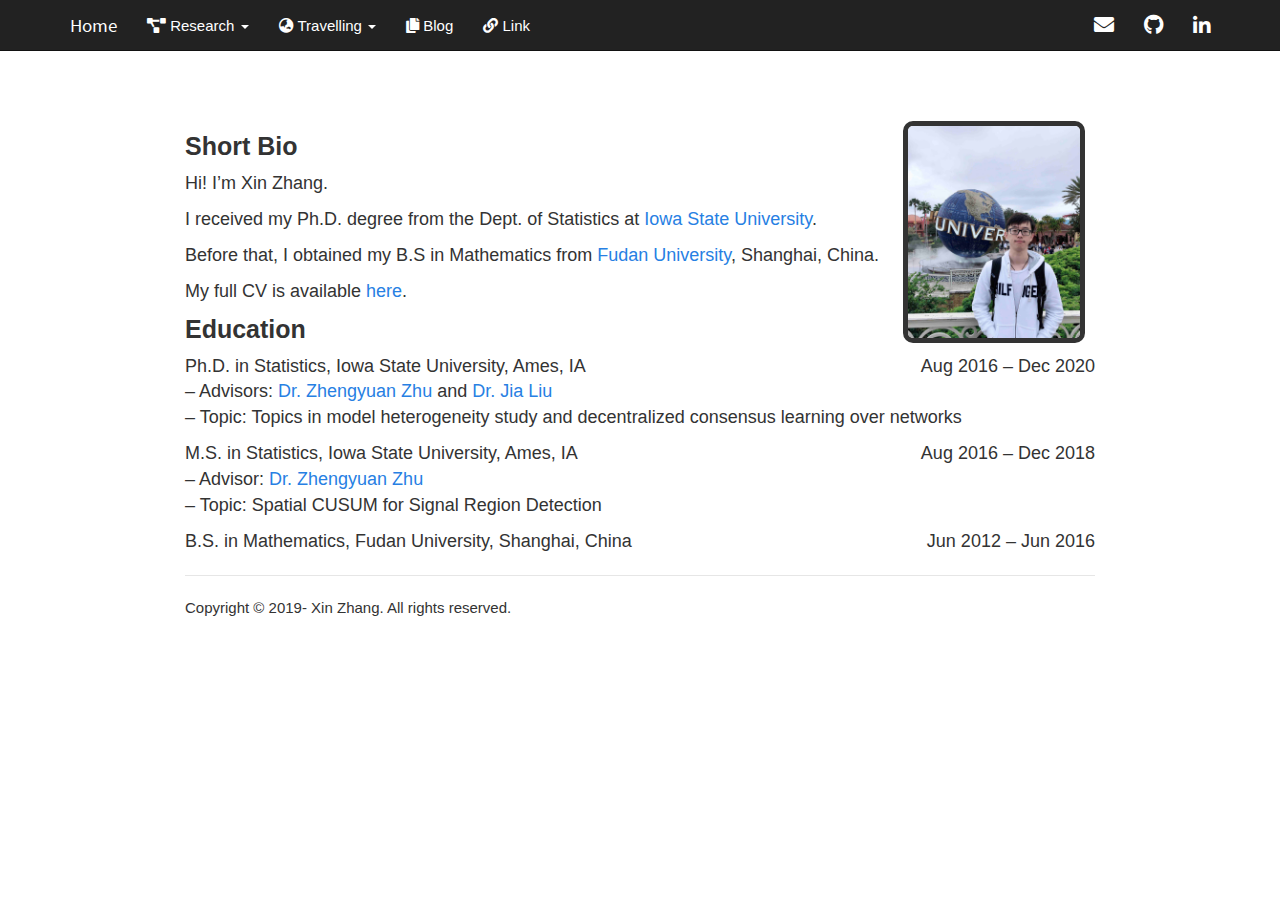
==== index.html @ 43f8823e "update" ====
<!DOCTYPE html>

<html>

<head>

<meta charset="utf-8" />
<meta name="generator" content="pandoc" />
<meta http-equiv="X-UA-Compatible" content="IE=EDGE" />




<title>Homepage-N.A.C</title>

<script src="site_libs/header-attrs-2.9/header-attrs.js"></script>
<script src="site_libs/jquery-1.11.3/jquery.min.js"></script>
<meta name="viewport" content="width=device-width, initial-scale=1" />
<link href="site_libs/bootstrap-3.3.5/css/cosmo.min.css" rel="stylesheet" />
<script src="site_libs/bootstrap-3.3.5/js/bootstrap.min.js"></script>
<script src="site_libs/bootstrap-3.3.5/shim/html5shiv.min.js"></script>
<script src="site_libs/bootstrap-3.3.5/shim/respond.min.js"></script>
<style>h1 {font-size: 34px;}
       h1.title {font-size: 38px;}
       h2 {font-size: 30px;}
       h3 {font-size: 24px;}
       h4 {font-size: 18px;}
       h5 {font-size: 16px;}
       h6 {font-size: 12px;}
       code {color: inherit; background-color: rgba(0, 0, 0, 0.04);}
       pre:not([class]) { background-color: white }</style>
<script src="site_libs/navigation-1.1/tabsets.js"></script>
<link href="site_libs/highlightjs-9.12.0/textmate.css" rel="stylesheet" />
<script src="site_libs/highlightjs-9.12.0/highlight.js"></script>
<link href="site_libs/font-awesome-5.1.0/css/all.css" rel="stylesheet" />
<link href="site_libs/font-awesome-5.1.0/css/v4-shims.css" rel="stylesheet" />

<style type="text/css">
  code{white-space: pre-wrap;}
  span.smallcaps{font-variant: small-caps;}
  span.underline{text-decoration: underline;}
  div.column{display: inline-block; vertical-align: top; width: 50%;}
  div.hanging-indent{margin-left: 1.5em; text-indent: -1.5em;}
  ul.task-list{list-style: none;}
    </style>

<style type="text/css">code{white-space: pre;}</style>
<script type="text/javascript">
if (window.hljs) {
  hljs.configure({languages: []});
  hljs.initHighlightingOnLoad();
  if (document.readyState && document.readyState === "complete") {
    window.setTimeout(function() { hljs.initHighlighting(); }, 0);
  }
}
</script>





<link rel="stylesheet" href="styles.css" type="text/css" />



<style type = "text/css">
.main-container {
  max-width: 940px;
  margin-left: auto;
  margin-right: auto;
}
img {
  max-width:100%;
}
.tabbed-pane {
  padding-top: 12px;
}
.html-widget {
  margin-bottom: 20px;
}
button.code-folding-btn:focus {
  outline: none;
}
summary {
  display: list-item;
}
pre code {
  padding: 0;
}
</style>


<style type="text/css">
.dropdown-submenu {
  position: relative;
}
.dropdown-submenu>.dropdown-menu {
  top: 0;
  left: 100%;
  margin-top: -6px;
  margin-left: -1px;
  border-radius: 0 6px 6px 6px;
}
.dropdown-submenu:hover>.dropdown-menu {
  display: block;
}
.dropdown-submenu>a:after {
  display: block;
  content: " ";
  float: right;
  width: 0;
  height: 0;
  border-color: transparent;
  border-style: solid;
  border-width: 5px 0 5px 5px;
  border-left-color: #cccccc;
  margin-top: 5px;
  margin-right: -10px;
}
.dropdown-submenu:hover>a:after {
  border-left-color: #adb5bd;
}
.dropdown-submenu.pull-left {
  float: none;
}
.dropdown-submenu.pull-left>.dropdown-menu {
  left: -100%;
  margin-left: 10px;
  border-radius: 6px 0 6px 6px;
}
</style>

<script type="text/javascript">
// manage active state of menu based on current page
$(document).ready(function () {
  // active menu anchor
  href = window.location.pathname
  href = href.substr(href.lastIndexOf('/') + 1)
  if (href === "")
    href = "index.html";
  var menuAnchor = $('a[href="' + href + '"]');

  // mark it active
  menuAnchor.tab('show');

  // if it's got a parent navbar menu mark it active as well
  menuAnchor.closest('li.dropdown').addClass('active');

  // Navbar adjustments
  var navHeight = $(".navbar").first().height() + 15;
  var style = document.createElement('style');
  var pt = "padding-top: " + navHeight + "px; ";
  var mt = "margin-top: -" + navHeight + "px; ";
  var css = "";
  // offset scroll position for anchor links (for fixed navbar)
  for (var i = 1; i <= 6; i++) {
    css += ".section h" + i + "{ " + pt + mt + "}\n";
  }
  style.innerHTML = "body {" + pt + "padding-bottom: 40px; }\n" + css;
  document.head.appendChild(style);
});
</script>

<!-- tabsets -->

<style type="text/css">
.tabset-dropdown > .nav-tabs {
  display: inline-table;
  max-height: 500px;
  min-height: 44px;
  overflow-y: auto;
  border: 1px solid #ddd;
  border-radius: 4px;
}

.tabset-dropdown > .nav-tabs > li.active:before {
  content: "";
  font-family: 'Glyphicons Halflings';
  display: inline-block;
  padding: 10px;
  border-right: 1px solid #ddd;
}

.tabset-dropdown > .nav-tabs.nav-tabs-open > li.active:before {
  content: "&#xe258;";
  border: none;
}

.tabset-dropdown > .nav-tabs.nav-tabs-open:before {
  content: "";
  font-family: 'Glyphicons Halflings';
  display: inline-block;
  padding: 10px;
  border-right: 1px solid #ddd;
}

.tabset-dropdown > .nav-tabs > li.active {
  display: block;
}

.tabset-dropdown > .nav-tabs > li > a,
.tabset-dropdown > .nav-tabs > li > a:focus,
.tabset-dropdown > .nav-tabs > li > a:hover {
  border: none;
  display: inline-block;
  border-radius: 4px;
  background-color: transparent;
}

.tabset-dropdown > .nav-tabs.nav-tabs-open > li {
  display: block;
  float: none;
}

.tabset-dropdown > .nav-tabs > li {
  display: none;
}
</style>

<!-- code folding -->




</head>

<body>


<div class="container-fluid main-container">




<div class="navbar navbar-default  navbar-fixed-top" role="navigation">
  <div class="container">
    <div class="navbar-header">
      <button type="button" class="navbar-toggle collapsed" data-toggle="collapse" data-target="#navbar">
        <span class="icon-bar"></span>
        <span class="icon-bar"></span>
        <span class="icon-bar"></span>
      </button>
      <a class="navbar-brand" href="index.html">Home</a>
    </div>
    <div id="navbar" class="navbar-collapse collapse">
      <ul class="nav navbar-nav">
        <li class="dropdown">
  <a href="#" class="dropdown-toggle" data-toggle="dropdown" role="button" aria-expanded="false">
    <span class="fa fa-project-diagram"></span>
     
    Research
     
    <span class="caret"></span>
  </a>
  <ul class="dropdown-menu" role="menu">
    <li>
      <a href="Project.html">Project</a>
    </li>
    <li>
      <a href="publications.html">Publication</a>
    </li>
  </ul>
</li>
<li class="dropdown">
  <a href="#" class="dropdown-toggle" data-toggle="dropdown" role="button" aria-expanded="false">
    <span class="fa fa-globe-asia"></span>
     
    Travelling
     
    <span class="caret"></span>
  </a>
  <ul class="dropdown-menu" role="menu">
    <li>
      <a href="tour.html">Map</a>
    </li>
    <li>
      <a href="photo.html">Photo</a>
    </li>
  </ul>
</li>
<li>
  <a href="Blog.html">
    <span class="fa fa-copy"></span>
     
    Blog
  </a>
</li>
<li>
  <a href="link.html">
    <span class="fa fa-link"></span>
     
    Link
  </a>
</li>
      </ul>
      <ul class="nav navbar-nav navbar-right">
        <li>
  <a href="mailto:xinzhang@iastate.edu">
    <span class="fa fa-envelope fa-lg"></span>
     
  </a>
</li>
<li>
  <a href="https://github.com/xinzhang-nac">
    <span class="fa fa-github fa-lg"></span>
     
  </a>
</li>
<li>
  <a href="https://www.linkedin.com/in/xin-zhang-b96656118/">
    <span class="fa fa-linkedin fa-lg"></span>
     
  </a>
</li>
      </ul>
    </div><!--/.nav-collapse -->
  </div><!--/.container -->
</div><!--/.navbar -->

<div id="header">



<h1 class="title toc-ignore">Homepage-N.A.C</h1>

</div>


<p>  <link rel="stylesheet" href="styles.css" type="text/css"></p>
<div id="short-bio" class="section level2">
<h2><strong>Short Bio</strong></h2>
<p><img src="images/IMG_8623.jpg" style="width:20%; border:5px solid ; margin-right: 10px; margin-top: -50px" align="right"></p>
<p>Hi! I’m Xin Zhang.</p>
<p>I received my Ph.D. degree from the Dept. of Statistics at <a href="https://www.iastate.edu">Iowa State University</a>.</p>
<p>Before that, I obtained my B.S in Mathematics from <a href="http://www.fudan.edu.cn">Fudan University</a>, Shanghai, China.</p>
<p>My full CV is available <a href="files/XinZhang_CV.pdf">here</a>.</p>
<div id="education" class="section level3">
<h3><strong>Education</strong></h3>
<p>Ph.D. in Statistics, Iowa State University, Ames, IA <span style="float:right">Aug 2016 – Dec 2020</span><br />
– Advisors: <a href="https://www.stat.iastate.edu/people/zhengyuan-zhu">Dr. Zhengyuan Zhu</a> and <a href="https://kevinliu-osu-ece.github.io">Dr. Jia Liu</a><br />
– Topic: Topics in model heterogeneity study and decentralized consensus learning over networks</p>
<p>M.S. in Statistics, Iowa State University, Ames, IA <span style="float:right">Aug 2016 – Dec 2018</span><br />
– Advisor: <a href="https://www.stat.iastate.edu/people/zhengyuan-zhu">Dr. Zhengyuan Zhu</a><br />
– Topic: Spatial CUSUM for Signal Region Detection</p>
<p>B.S. in Mathematics, Fudan University, Shanghai, China <span style="float:right">Jun 2012 – Jun 2016</span></p>
<!-- ### **Work Experience** -->
<!-- Research Assistant@ [Network Informatics and Learning Research Group](https://kevinliu-osu-ece.github.io/group/index.html), Ames, IA [Dec 2017 – Dec 2020]{style="float:right"}   -->
<!-- -- Advisor: [Dr. Jia Liu](http://web.cs.iastate.edu/~jialiu/) -->
<!-- Research Assistant@ [Center for Survey Statistics & Methodology](https://www.cssm.iastate.edu), Ames, IA [Dec 2016 – Dec 2020]{style="float:right"}     -->
<!-- -- Advisor: [Dr. Zhengyuan Zhu](https://zhuz.public.iastate.edu) -->
<!-- Teaching Assistant @ Dept. Stat, Iowa State University, Ames, IA [Aug 2016 – Jun 2017]{style="float:right"}   -->
<!-- -- STAT 341(Spring 2017), Instructor: Dr.Kevin Kasper   -->
<!-- -- STAT 430(Fall 2016), Instructor: Dr.  -->
<!-- Kris De Brabanter   -->
<!-- -- STAT 341(Fall 2016), Instructor: Dr.Kevin Kasper  -->
<!-- ## **Awards** -->
<!-- **Vince Sposito Statistical Computing Award**, Stat. Dept.@ISU, 2020.     -->
<!-- **The Holly C. and E. Beth Fryer Award in Statistics**, Stat. Dept.@ISU, 2018.     -->
<!-- **Outstanding Graduate of Fudan Unversity**, @FDU, 2016   -->
<!-- **First Prize of the scholarship for Outstanding Students at Fudan University** ($5\%$), @FDU, 2015       -->
</div>
</div>

<hr>
<!-- <div class="right"> -->
<!-- <a href="https://info.flagcounter.com/EFtE"><img src="https://s04.flagcounter.com/count2/EFtE/bg_FFFFFF/txt_000000/border_FFFFFF/columns_2/maxflags_4/viewers_3/labels_1/pageviews_1/flags_0/percent_0/" alt="Flag Counter" border="0"></a> -->
<!-- </div> -->
<p style="font-size:15px;">Copyright &copy; 2019- Xin Zhang. All rights reserved.</p> 



</div>

<script>

// add bootstrap table styles to pandoc tables
function bootstrapStylePandocTables() {
  $('tr.odd').parent('tbody').parent('table').addClass('table table-condensed');
}
$(document).ready(function () {
  bootstrapStylePandocTables();
});


</script>

<!-- tabsets -->

<script>
$(document).ready(function () {
  window.buildTabsets("TOC");
});

$(document).ready(function () {
  $('.tabset-dropdown > .nav-tabs > li').click(function () {
    $(this).parent().toggleClass('nav-tabs-open');
  });
});
</script>

<!-- code folding -->


<!-- dynamically load mathjax for compatibility with self-contained -->
<script>
  (function () {
    var script = document.createElement("script");
    script.type = "text/javascript";
    script.src  = "https://mathjax.rstudio.com/latest/MathJax.js?config=TeX-AMS-MML_HTMLorMML";
    document.getElementsByTagName("head")[0].appendChild(script);
  })();
</script>

</body>
</html>
---- site_libs/bootstrap-3.3.5/css/cosmo.min.css ----
@font-face {
  font-family: 'Source Sans Pro';
  font-style: normal;
  font-weight: 300;
  src: url(fonts/SourceSansProLight.ttf) format('truetype');
}
@font-face {
  font-family: 'Source Sans Pro';
  font-style: normal;
  font-weight: 400;
  src: url(fonts/SourceSansPro.ttf) format('truetype');
}
@font-face {
  font-family: 'Source Sans Pro';
  font-style: normal;
  font-weight: 700;
  src: url(fonts/SourceSansProBold.ttf) format('truetype');
}

/*!
 * bootswatch v3.3.6
 * Homepage: http://bootswatch.com
 * Copyright 2012-2015 Thomas Park
 * Licensed under MIT
 * Based on Bootstrap
*//*!
 * Bootstrap v3.3.6 (http://getbootstrap.com)
 * Copyright 2011-2015 Twitter, Inc.
 * Licensed under MIT (https://github.com/twbs/bootstrap/blob/master/LICENSE)
 *//*! normalize.css v3.0.3 | MIT License | github.com/necolas/normalize.css */html{font-family:sans-serif;-ms-text-size-adjust:100%;-webkit-text-size-adjust:100%}body{margin:0}article,aside,details,figcaption,figure,footer,header,hgroup,main,menu,nav,section,summary{display:block}audio,canvas,progress,video{display:inline-block;vertical-align:baseline}audio:not([controls]){display:none;height:0}[hidden],template{display:none}a{background-color:transparent}a:active,a:hover{outline:0}abbr[title]{border-bottom:1px dotted}b,strong{font-weight:bold}dfn{font-style:italic}h1{font-size:2em;margin:0.67em 0}mark{background:#ff0;color:#000}small{font-size:80%}sub,sup{font-size:75%;line-height:0;position:relative;vertical-align:baseline}sup{top:-0.5em}sub{bottom:-0.25em}img{border:0}svg:not(:root){overflow:hidden}figure{margin:1em 40px}hr{-webkit-box-sizing:content-box;-moz-box-sizing:content-box;box-sizing:content-box;height:0}pre{overflow:auto}code,kbd,pre,samp{font-family:monospace, monospace;font-size:1em}button,input,optgroup,select,textarea{color:inherit;font:inherit;margin:0}button{overflow:visible}button,select{text-transform:none}button,html input[type="button"],input[type="reset"],input[type="submit"]{-webkit-appearance:button;cursor:pointer}button[disabled],html input[disabled]{cursor:default}button::-moz-focus-inner,input::-moz-focus-inner{border:0;padding:0}input{line-height:normal}input[type="checkbox"],input[type="radio"]{-webkit-box-sizing:border-box;-moz-box-sizing:border-box;box-sizing:border-box;padding:0}input[type="number"]::-webkit-inner-spin-button,input[type="number"]::-webkit-outer-spin-button{height:auto}input[type="search"]{-webkit-appearance:textfield;-webkit-box-sizing:content-box;-moz-box-sizing:content-box;box-sizing:content-box}input[type="search"]::-webkit-search-cancel-button,input[type="search"]::-webkit-search-decoration{-webkit-appearance:none}fieldset{border:1px solid #c0c0c0;margin:0 2px;padding:0.35em 0.625em 0.75em}legend{border:0;padding:0}textarea{overflow:auto}optgroup{font-weight:bold}table{border-collapse:collapse;border-spacing:0}td,th{padding:0}/*! Source: https://github.com/h5bp/html5-boilerplate/blob/master/src/css/main.css */@media print{*,*:before,*:after{background:transparent !important;color:#000 !important;-webkit-box-shadow:none !important;box-shadow:none !important;text-shadow:none !important}a,a:visited{text-decoration:underline}a[href]:after{content:" (" attr(href) ")"}abbr[title]:after{content:" (" attr(title) ")"}a[href^="#"]:after,a[href^="javascript:"]:after{content:""}pre,blockquote{border:1px solid #999;page-break-inside:avoid}thead{display:table-header-group}tr,img{page-break-inside:avoid}img{max-width:100% !important}p,h2,h3{orphans:3;widows:3}h2,h3{page-break-after:avoid}.navbar{display:none}.btn>.caret,.dropup>.btn>.caret{border-top-color:#000 !important}.label{border:1px solid #000}.table{border-collapse:collapse !important}.table td,.table th{background-color:#fff !important}.table-bordered th,.table-bordered td{border:1px solid #ddd !important}}@font-face{font-family:'Glyphicons Halflings';src:url('../fonts/glyphicons-halflings-regular.eot');src:url('../fonts/glyphicons-halflings-regular.eot?#iefix') format('embedded-opentype'),url('../fonts/glyphicons-halflings-regular.woff') format('woff'),url('../fonts/glyphicons-halflings-regular.ttf') format('truetype'),url('../fonts/glyphicons-halflings-regular.svg#glyphicons_halflingsregular') format('svg')}.glyphicon{position:relative;top:1px;display:inline-block;font-family:'Glyphicons Halflings';font-style:normal;font-weight:normal;line-height:1;-webkit-font-smoothing:antialiased;-moz-osx-font-smoothing:grayscale}.glyphicon-asterisk:before{content:"\002a"}.glyphicon-plus:before{content:"\002b"}.glyphicon-euro:before,.glyphicon-eur:before{content:"\20ac"}.glyphicon-minus:before{content:"\2212"}.glyphicon-cloud:before{content:"\2601"}.glyphicon-envelope:before{content:"\2709"}.glyphicon-pencil:before{content:"\270f"}.glyphicon-glass:before{content:"\e001"}.glyphicon-music:before{content:"\e002"}.glyphicon-search:before{content:"\e003"}.glyphicon-heart:before{content:"\e005"}.glyphicon-star:before{content:"\e006"}.glyphicon-star-empty:before{content:"\e007"}.glyphicon-user:before{content:"\e008"}.glyphicon-film:before{content:"\e009"}.glyphicon-th-large:before{content:"\e010"}.glyphicon-th:before{content:"\e011"}.glyphicon-th-list:before{content:"\e012"}.glyphicon-ok:before{content:"\e013"}.glyphicon-remove:before{content:"\e014"}.glyphicon-zoom-in:before{content:"\e015"}.glyphicon-zoom-out:before{content:"\e016"}.glyphicon-off:before{content:"\e017"}.glyphicon-signal:before{content:"\e018"}.glyphicon-cog:before{content:"\e019"}.glyphicon-trash:before{content:"\e020"}.glyphicon-home:before{content:"\e021"}.glyphicon-file:before{content:"\e022"}.glyphicon-time:before{content:"\e023"}.glyphicon-road:before{content:"\e024"}.glyphicon-download-alt:before{content:"\e025"}.glyphicon-download:before{content:"\e026"}.glyphicon-upload:before{content:"\e027"}.glyphicon-inbox:before{content:"\e028"}.glyphicon-play-circle:before{content:"\e029"}.glyphicon-repeat:before{content:"\e030"}.glyphicon-refresh:before{content:"\e031"}.glyphicon-list-alt:before{content:"\e032"}.glyphicon-lock:before{content:"\e033"}.glyphicon-flag:before{content:"\e034"}.glyphicon-headphones:before{content:"\e035"}.glyphicon-volume-off:before{content:"\e036"}.glyphicon-volume-down:before{content:"\e037"}.glyphicon-volume-up:before{content:"\e038"}.glyphicon-qrcode:before{content:"\e039"}.glyphicon-barcode:before{content:"\e040"}.glyphicon-tag:before{content:"\e041"}.glyphicon-tags:before{content:"\e042"}.glyphicon-book:before{content:"\e043"}.glyphicon-bookmark:before{content:"\e044"}.glyphicon-print:before{content:"\e045"}.glyphicon-camera:before{content:"\e046"}.glyphicon-font:before{content:"\e047"}.glyphicon-bold:before{content:"\e048"}.glyphicon-italic:before{content:"\e049"}.glyphicon-text-height:before{content:"\e050"}.glyphicon-text-width:before{content:"\e051"}.glyphicon-align-left:before{content:"\e052"}.glyphicon-align-center:before{content:"\e053"}.glyphicon-align-right:before{content:"\e054"}.glyphicon-align-justify:before{content:"\e055"}.glyphicon-list:before{content:"\e056"}.glyphicon-indent-left:before{content:"\e057"}.glyphicon-indent-right:before{content:"\e058"}.glyphicon-facetime-video:before{content:"\e059"}.glyphicon-picture:before{content:"\e060"}.glyphicon-map-marker:before{content:"\e062"}.glyphicon-adjust:before{content:"\e063"}.glyphicon-tint:before{content:"\e064"}.glyphicon-edit:before{content:"\e065"}.glyphicon-share:before{content:"\e066"}.glyphicon-check:before{content:"\e067"}.glyphicon-move:before{content:"\e068"}.glyphicon-step-backward:before{content:"\e069"}.glyphicon-fast-backward:before{content:"\e070"}.glyphicon-backward:before{content:"\e071"}.glyphicon-play:before{content:"\e072"}.glyphicon-pause:before{content:"\e073"}.glyphicon-stop:before{content:"\e074"}.glyphicon-forward:before{content:"\e075"}.glyphicon-fast-forward:before{content:"\e076"}.glyphicon-step-forward:before{content:"\e077"}.glyphicon-eject:before{content:"\e078"}.glyphicon-chevron-left:before{content:"\e079"}.glyphicon-chevron-right:before{content:"\e080"}.glyphicon-plus-sign:before{content:"\e081"}.glyphicon-minus-sign:before{content:"\e082"}.glyphicon-remove-sign:before{content:"\e083"}.glyphicon-ok-sign:before{content:"\e084"}.glyphicon-question-sign:before{content:"\e085"}.glyphicon-info-sign:before{content:"\e086"}.glyphicon-screenshot:before{content:"\e087"}.glyphicon-remove-circle:before{content:"\e088"}.glyphicon-ok-circle:before{content:"\e089"}.glyphicon-ban-circle:before{content:"\e090"}.glyphicon-arrow-left:before{content:"\e091"}.glyphicon-arrow-right:before{content:"\e092"}.glyphicon-arrow-up:before{content:"\e093"}.glyphicon-arrow-down:before{content:"\e094"}.glyphicon-share-alt:before{content:"\e095"}.glyphicon-resize-full:before{content:"\e096"}.glyphicon-resize-small:before{content:"\e097"}.glyphicon-exclamation-sign:before{content:"\e101"}.glyphicon-gift:before{content:"\e102"}.glyphicon-leaf:before{content:"\e103"}.glyphicon-fire:before{content:"\e104"}.glyphicon-eye-open:before{content:"\e105"}.glyphicon-eye-close:before{content:"\e106"}.glyphicon-warning-sign:before{content:"\e107"}.glyphicon-plane:before{content:"\e108"}.glyphicon-calendar:before{content:"\e109"}.glyphicon-random:before{content:"\e110"}.glyphicon-comment:before{content:"\e111"}.glyphicon-magnet:before{content:"\e112"}.glyphicon-chevron-up:before{content:"\e113"}.glyphicon-chevron-down:before{content:"\e114"}.glyphicon-retweet:before{content:"\e115"}.glyphicon-shopping-cart:before{content:"\e116"}.glyphicon-folder-close:before{content:"\e117"}.glyphicon-folder-open:before{content:"\e118"}.glyphicon-resize-vertical:before{content:"\e119"}.glyphicon-resize-horizontal:before{content:"\e120"}.glyphicon-hdd:before{content:"\e121"}.glyphicon-bullhorn:before{content:"\e122"}.glyphicon-bell:before{content:"\e123"}.glyphicon-certificate:before{content:"\e124"}.glyphicon-thumbs-up:before{content:"\e125"}.glyphicon-thumbs-down:before{content:"\e126"}.glyphicon-hand-right:before{content:"\e127"}.glyphicon-hand-left:before{content:"\e128"}.glyphicon-hand-up:before{content:"\e129"}.glyphicon-hand-down:before{content:"\e130"}.glyphicon-circle-arrow-right:before{content:"\e131"}.glyphicon-circle-arrow-left:before{content:"\e132"}.glyphicon-circle-arrow-up:before{content:"\e133"}.glyphicon-circle-arrow-down:before{content:"\e134"}.glyphicon-globe:before{content:"\e135"}.glyphicon-wrench:before{content:"\e136"}.glyphicon-tasks:before{content:"\e137"}.glyphicon-filter:before{content:"\e138"}.glyphicon-briefcase:before{content:"\e139"}.glyphicon-fullscreen:before{content:"\e140"}.glyphicon-dashboard:before{content:"\e141"}.glyphicon-paperclip:before{content:"\e142"}.glyphicon-heart-empty:before{content:"\e143"}.glyphicon-link:before{content:"\e144"}.glyphicon-phone:before{content:"\e145"}.glyphicon-pushpin:before{content:"\e146"}.glyphicon-usd:before{content:"\e148"}.glyphicon-gbp:before{content:"\e149"}.glyphicon-sort:before{content:"\e150"}.glyphicon-sort-by-alphabet:before{content:"\e151"}.glyphicon-sort-by-alphabet-alt:before{content:"\e152"}.glyphicon-sort-by-order:before{content:"\e153"}.glyphicon-sort-by-order-alt:before{content:"\e154"}.glyphicon-sort-by-attributes:before{content:"\e155"}.glyphicon-sort-by-attributes-alt:before{content:"\e156"}.glyphicon-unchecked:before{content:"\e157"}.glyphicon-expand:before{content:"\e158"}.glyphicon-collapse-down:before{content:"\e159"}.glyphicon-collapse-up:before{content:"\e160"}.glyphicon-log-in:before{content:"\e161"}.glyphicon-flash:before{content:"\e162"}.glyphicon-log-out:before{content:"\e163"}.glyphicon-new-window:before{content:"\e164"}.glyphicon-record:before{content:"\e165"}.glyphicon-save:before{content:"\e166"}.glyphicon-open:before{content:"\e167"}.glyphicon-saved:before{content:"\e168"}.glyphicon-import:before{content:"\e169"}.glyphicon-export:before{content:"\e170"}.glyphicon-send:before{content:"\e171"}.glyphicon-floppy-disk:before{content:"\e172"}.glyphicon-floppy-saved:before{content:"\e173"}.glyphicon-floppy-remove:before{content:"\e174"}.glyphicon-floppy-save:before{content:"\e175"}.glyphicon-floppy-open:before{content:"\e176"}.glyphicon-credit-card:before{content:"\e177"}.glyphicon-transfer:before{content:"\e178"}.glyphicon-cutlery:before{content:"\e179"}.glyphicon-header:before{content:"\e180"}.glyphicon-compressed:before{content:"\e181"}.glyphicon-earphone:before{content:"\e182"}.glyphicon-phone-alt:before{content:"\e183"}.glyphicon-tower:before{content:"\e184"}.glyphicon-stats:before{content:"\e185"}.glyphicon-sd-video:before{content:"\e186"}.glyphicon-hd-video:before{content:"\e187"}.glyphicon-subtitles:before{content:"\e188"}.glyphicon-sound-stereo:before{content:"\e189"}.glyphicon-sound-dolby:before{content:"\e190"}.glyphicon-sound-5-1:before{content:"\e191"}.glyphicon-sound-6-1:before{content:"\e192"}.glyphicon-sound-7-1:before{content:"\e193"}.glyphicon-copyright-mark:before{content:"\e194"}.glyphicon-registration-mark:before{content:"\e195"}.glyphicon-cloud-download:before{content:"\e197"}.glyphicon-cloud-upload:before{content:"\e198"}.glyphicon-tree-conifer:before{content:"\e199"}.glyphicon-tree-deciduous:before{content:"\e200"}.glyphicon-cd:before{content:"\e201"}.glyphicon-save-file:before{content:"\e202"}.glyphicon-open-file:before{content:"\e203"}.glyphicon-level-up:before{content:"\e204"}.glyphicon-copy:before{content:"\e205"}.glyphicon-paste:before{content:"\e206"}.glyphicon-alert:before{content:"\e209"}.glyphicon-equalizer:before{content:"\e210"}.glyphicon-king:before{content:"\e211"}.glyphicon-queen:before{content:"\e212"}.glyphicon-pawn:before{content:"\e213"}.glyphicon-bishop:before{content:"\e214"}.glyphicon-knight:before{content:"\e215"}.glyphicon-baby-formula:before{content:"\e216"}.glyphicon-tent:before{content:"\26fa"}.glyphicon-blackboard:before{content:"\e218"}.glyphicon-bed:before{content:"\e219"}.glyphicon-apple:before{content:"\f8ff"}.glyphicon-erase:before{content:"\e221"}.glyphicon-hourglass:before{content:"\231b"}.glyphicon-lamp:before{content:"\e223"}.glyphicon-duplicate:before{content:"\e224"}.glyphicon-piggy-bank:before{content:"\e225"}.glyphicon-scissors:before{content:"\e226"}.glyphicon-bitcoin:before{content:"\e227"}.glyphicon-btc:before{content:"\e227"}.glyphicon-xbt:before{content:"\e227"}.glyphicon-yen:before{content:"\00a5"}.glyphicon-jpy:before{content:"\00a5"}.glyphicon-ruble:before{content:"\20bd"}.glyphicon-rub:before{content:"\20bd"}.glyphicon-scale:before{content:"\e230"}.glyphicon-ice-lolly:before{content:"\e231"}.glyphicon-ice-lolly-tasted:before{content:"\e232"}.glyphicon-education:before{content:"\e233"}.glyphicon-option-horizontal:before{content:"\e234"}.glyphicon-option-vertical:before{content:"\e235"}.glyphicon-menu-hamburger:before{content:"\e236"}.glyphicon-modal-window:before{content:"\e237"}.glyphicon-oil:before{content:"\e238"}.glyphicon-grain:before{content:"\e239"}.glyphicon-sunglasses:before{content:"\e240"}.glyphicon-text-size:before{content:"\e241"}.glyphicon-text-color:before{content:"\e242"}.glyphicon-text-background:before{content:"\e243"}.glyphicon-object-align-top:before{content:"\e244"}.glyphicon-object-align-bottom:before{content:"\e245"}.glyphicon-object-align-horizontal:before{content:"\e246"}.glyphicon-object-align-left:before{content:"\e247"}.glyphicon-object-align-vertical:before{content:"\e248"}.glyphicon-object-align-right:before{content:"\e249"}.glyphicon-triangle-right:before{content:"\e250"}.glyphicon-triangle-left:before{content:"\e251"}.glyphicon-triangle-bottom:before{content:"\e252"}.glyphicon-triangle-top:before{content:"\e253"}.glyphicon-console:before{content:"\e254"}.glyphicon-superscript:before{content:"\e255"}.glyphicon-subscript:before{content:"\e256"}.glyphicon-menu-left:before{content:"\e257"}.glyphicon-menu-right:before{content:"\e258"}.glyphicon-menu-down:before{content:"\e259"}.glyphicon-menu-up:before{content:"\e260"}*{-webkit-box-sizing:border-box;-moz-box-sizing:border-box;box-sizing:border-box}*:before,*:after{-webkit-box-sizing:border-box;-moz-box-sizing:border-box;box-sizing:border-box}html{font-size:10px;-webkit-tap-highlight-color:rgba(0,0,0,0)}body{font-family:"Source Sans Pro",Calibri,Candara,Arial,sans-serif;font-size:15px;line-height:1.42857143;color:#333333;background-color:#ffffff}input,button,select,textarea{font-family:inherit;font-size:inherit;line-height:inherit}a{color:#2780e3;text-decoration:none}a:hover,a:focus{color:#165ba8;text-decoration:underline}a:focus{outline:thin dotted;outline:5px auto -webkit-focus-ring-color;outline-offset:-2px}figure{margin:0}img{vertical-align:middle}.img-responsive,.thumbnail>img,.thumbnail a>img,.carousel-inner>.item>img,.carousel-inner>.item>a>img{display:block;max-width:100%;height:auto}.img-rounded{border-radius:0}.img-thumbnail{padding:4px;line-height:1.42857143;background-color:#ffffff;border:1px solid #dddddd;border-radius:0;-webkit-transition:all .2s ease-in-out;-o-transition:all .2s ease-in-out;transition:all .2s ease-in-out;display:inline-block;max-width:100%;height:auto}.img-circle{border-radius:50%}hr{margin-top:21px;margin-bottom:21px;border:0;border-top:1px solid #e6e6e6}.sr-only{position:absolute;width:1px;height:1px;margin:-1px;padding:0;overflow:hidden;clip:rect(0, 0, 0, 0);border:0}.sr-only-focusable:active,.sr-only-focusable:focus{position:static;width:auto;height:auto;margin:0;overflow:visible;clip:auto}[role="button"]{cursor:pointer}h1,h2,h3,h4,h5,h6,.h1,.h2,.h3,.h4,.h5,.h6{font-family:"Source Sans Pro",Calibri,Candara,Arial,sans-serif;font-weight:300;line-height:1.1;color:inherit}h1 small,h2 small,h3 small,h4 small,h5 small,h6 small,.h1 small,.h2 small,.h3 small,.h4 small,.h5 small,.h6 small,h1 .small,h2 .small,h3 .small,h4 .small,h5 .small,h6 .small,.h1 .small,.h2 .small,.h3 .small,.h4 .small,.h5 .small,.h6 .small{font-weight:normal;line-height:1;color:#999999}h1,.h1,h2,.h2,h3,.h3{margin-top:21px;margin-bottom:10.5px}h1 small,.h1 small,h2 small,.h2 small,h3 small,.h3 small,h1 .small,.h1 .small,h2 .small,.h2 .small,h3 .small,.h3 .small{font-size:65%}h4,.h4,h5,.h5,h6,.h6{margin-top:10.5px;margin-bottom:10.5px}h4 small,.h4 small,h5 small,.h5 small,h6 small,.h6 small,h4 .small,.h4 .small,h5 .small,.h5 .small,h6 .small,.h6 .small{font-size:75%}h1,.h1{font-size:39px}h2,.h2{font-size:32px}h3,.h3{font-size:26px}h4,.h4{font-size:19px}h5,.h5{font-size:15px}h6,.h6{font-size:13px}p{margin:0 0 10.5px}.lead{margin-bottom:21px;font-size:17px;font-weight:300;line-height:1.4}@media (min-width:768px){.lead{font-size:22.5px}}small,.small{font-size:86%}mark,.mark{background-color:#ff7518;padding:.2em}.text-left{text-align:left}.text-right{text-align:right}.text-center{text-align:center}.text-justify{text-align:justify}.text-nowrap{white-space:nowrap}.text-lowercase{text-transform:lowercase}.text-uppercase{text-transform:uppercase}.text-capitalize{text-transform:capitalize}.text-muted{color:#999999}.text-primary{color:#2780e3}a.text-primary:hover,a.text-primary:focus{color:#1967be}.text-success{color:#ffffff}a.text-success:hover,a.text-success:focus{color:#e6e6e6}.text-info{color:#ffffff}a.text-info:hover,a.text-info:focus{color:#e6e6e6}.text-warning{color:#ffffff}a.text-warning:hover,a.text-warning:focus{color:#e6e6e6}.text-danger{color:#ffffff}a.text-danger:hover,a.text-danger:focus{color:#e6e6e6}.bg-primary{color:#fff;background-color:#2780e3}a.bg-primary:hover,a.bg-primary:focus{background-color:#1967be}.bg-success{background-color:#3fb618}a.bg-success:hover,a.bg-success:focus{background-color:#2f8912}.bg-info{background-color:#9954bb}a.bg-info:hover,a.bg-info:focus{background-color:#7e3f9d}.bg-warning{background-color:#ff7518}a.bg-warning:hover,a.bg-warning:focus{background-color:#e45c00}.bg-danger{background-color:#ff0039}a.bg-danger:hover,a.bg-danger:focus{background-color:#cc002e}.page-header{padding-bottom:9.5px;margin:42px 0 21px;border-bottom:1px solid #e6e6e6}ul,ol{margin-top:0;margin-bottom:10.5px}ul ul,ol ul,ul ol,ol ol{margin-bottom:0}.list-unstyled{padding-left:0;list-style:none}.list-inline{padding-left:0;list-style:none;margin-left:-5px}.list-inline>li{display:inline-block;padding-left:5px;padding-right:5px}dl{margin-top:0;margin-bottom:21px}dt,dd{line-height:1.42857143}dt{font-weight:bold}dd{margin-left:0}@media (min-width:768px){.dl-horizontal dt{float:left;width:160px;clear:left;text-align:right;overflow:hidden;text-overflow:ellipsis;white-space:nowrap}.dl-horizontal dd{margin-left:180px}}abbr[title],abbr[data-original-title]{cursor:help;border-bottom:1px dotted #999999}.initialism{font-size:90%;text-transform:uppercase}blockquote{padding:10.5px 21px;margin:0 0 21px;font-size:18.75px;border-left:5px solid #e6e6e6}blockquote p:last-child,blockquote ul:last-child,blockquote ol:last-child{margin-bottom:0}blockquote footer,blockquote small,blockquote .small{display:block;font-size:80%;line-height:1.42857143;color:#999999}blockquote footer:before,blockquote small:before,blockquote .small:before{content:'\2014 \00A0'}.blockquote-reverse,blockquote.pull-right{padding-right:15px;padding-left:0;border-right:5px solid #e6e6e6;border-left:0;text-align:right}.blockquote-reverse footer:before,blockquote.pull-right footer:before,.blockquote-reverse small:before,blockquote.pull-right small:before,.blockquote-reverse .small:before,blockquote.pull-right .small:before{content:''}.blockquote-reverse footer:after,blockquote.pull-right footer:after,.blockquote-reverse small:after,blockquote.pull-right small:after,.blockquote-reverse .small:after,blockquote.pull-right .small:after{content:'\00A0 \2014'}address{margin-bottom:21px;font-style:normal;line-height:1.42857143}code,kbd,pre,samp{font-family:monospace}code{padding:2px 4px;font-size:90%;color:#c7254e;background-color:#f9f2f4;border-radius:0}kbd{padding:2px 4px;font-size:90%;color:#ffffff;background-color:#333333;border-radius:0;-webkit-box-shadow:inset 0 -1px 0 rgba(0,0,0,0.25);box-shadow:inset 0 -1px 0 rgba(0,0,0,0.25)}kbd kbd{padding:0;font-size:100%;font-weight:bold;-webkit-box-shadow:none;box-shadow:none}pre{display:block;padding:10px;margin:0 0 10.5px;font-size:14px;line-height:1.42857143;word-break:break-all;word-wrap:break-word;color:#333333;background-color:#f5f5f5;border:1px solid #cccccc;border-radius:0}pre code{padding:0;font-size:inherit;color:inherit;white-space:pre-wrap;background-color:transparent;border-radius:0}.pre-scrollable{max-height:340px;overflow-y:scroll}.container{margin-right:auto;margin-left:auto;padding-left:15px;padding-right:15px}@media (min-width:768px){.container{width:750px}}@media (min-width:992px){.container{width:970px}}@media (min-width:1200px){.container{width:1170px}}.container-fluid{margin-right:auto;margin-left:auto;padding-left:15px;padding-right:15px}.row{margin-left:-15px;margin-right:-15px}.col-xs-1,.col-sm-1,.col-md-1,.col-lg-1,.col-xs-2,.col-sm-2,.col-md-2,.col-lg-2,.col-xs-3,.col-sm-3,.col-md-3,.col-lg-3,.col-xs-4,.col-sm-4,.col-md-4,.col-lg-4,.col-xs-5,.col-sm-5,.col-md-5,.col-lg-5,.col-xs-6,.col-sm-6,.col-md-6,.col-lg-6,.col-xs-7,.col-sm-7,.col-md-7,.col-lg-7,.col-xs-8,.col-sm-8,.col-md-8,.col-lg-8,.col-xs-9,.col-sm-9,.col-md-9,.col-lg-9,.col-xs-10,.col-sm-10,.col-md-10,.col-lg-10,.col-xs-11,.col-sm-11,.col-md-11,.col-lg-11,.col-xs-12,.col-sm-12,.col-md-12,.col-lg-12{position:relative;min-height:1px;padding-left:15px;padding-right:15px}.col-xs-1,.col-xs-2,.col-xs-3,.col-xs-4,.col-xs-5,.col-xs-6,.col-xs-7,.col-xs-8,.col-xs-9,.col-xs-10,.col-xs-11,.col-xs-12{float:left}.col-xs-12{width:100%}.col-xs-11{width:91.66666667%}.col-xs-10{width:83.33333333%}.col-xs-9{width:75%}.col-xs-8{width:66.66666667%}.col-xs-7{width:58.33333333%}.col-xs-6{width:50%}.col-xs-5{width:41.66666667%}.col-xs-4{width:33.33333333%}.col-xs-3{width:25%}.col-xs-2{width:16.66666667%}.col-xs-1{width:8.33333333%}.col-xs-pull-12{right:100%}.col-xs-pull-11{right:91.66666667%}.col-xs-pull-10{right:83.33333333%}.col-xs-pull-9{right:75%}.col-xs-pull-8{right:66.66666667%}.col-xs-pull-7{right:58.33333333%}.col-xs-pull-6{right:50%}.col-xs-pull-5{right:41.66666667%}.col-xs-pull-4{right:33.33333333%}.col-xs-pull-3{right:25%}.col-xs-pull-2{right:16.66666667%}.col-xs-pull-1{right:8.33333333%}.col-xs-pull-0{right:auto}.col-xs-push-12{left:100%}.col-xs-push-11{left:91.66666667%}.col-xs-push-10{left:83.33333333%}.col-xs-push-9{left:75%}.col-xs-push-8{left:66.66666667%}.col-xs-push-7{left:58.33333333%}.col-xs-push-6{left:50%}.col-xs-push-5{left:41.66666667%}.col-xs-push-4{left:33.33333333%}.col-xs-push-3{left:25%}.col-xs-push-2{left:16.66666667%}.col-xs-push-1{left:8.33333333%}.col-xs-push-0{left:auto}.col-xs-offset-12{margin-left:100%}.col-xs-offset-11{margin-left:91.66666667%}.col-xs-offset-10{margin-left:83.33333333%}.col-xs-offset-9{margin-left:75%}.col-xs-offset-8{margin-left:66.66666667%}.col-xs-offset-7{margin-left:58.33333333%}.col-xs-offset-6{margin-left:50%}.col-xs-offset-5{margin-left:41.66666667%}.col-xs-offset-4{margin-left:33.33333333%}.col-xs-offset-3{margin-left:25%}.col-xs-offset-2{margin-left:16.66666667%}.col-xs-offset-1{margin-left:8.33333333%}.col-xs-offset-0{margin-left:0%}@media (min-width:768px){.col-sm-1,.col-sm-2,.col-sm-3,.col-sm-4,.col-sm-5,.col-sm-6,.col-sm-7,.col-sm-8,.col-sm-9,.col-sm-10,.col-sm-11,.col-sm-12{float:left}.col-sm-12{width:100%}.col-sm-11{width:91.66666667%}.col-sm-10{width:83.33333333%}.col-sm-9{width:75%}.col-sm-8{width:66.66666667%}.col-sm-7{width:58.33333333%}.col-sm-6{width:50%}.col-sm-5{width:41.66666667%}.col-sm-4{width:33.33333333%}.col-sm-3{width:25%}.col-sm-2{width:16.66666667%}.col-sm-1{width:8.33333333%}.col-sm-pull-12{right:100%}.col-sm-pull-11{right:91.66666667%}.col-sm-pull-10{right:83.33333333%}.col-sm-pull-9{right:75%}.col-sm-pull-8{right:66.66666667%}.col-sm-pull-7{right:58.33333333%}.col-sm-pull-6{right:50%}.col-sm-pull-5{right:41.66666667%}.col-sm-pull-4{right:33.33333333%}.col-sm-pull-3{right:25%}.col-sm-pull-2{right:16.66666667%}.col-sm-pull-1{right:8.33333333%}.col-sm-pull-0{right:auto}.col-sm-push-12{left:100%}.col-sm-push-11{left:91.66666667%}.col-sm-push-10{left:83.33333333%}.col-sm-push-9{left:75%}.col-sm-push-8{left:66.66666667%}.col-sm-push-7{left:58.33333333%}.col-sm-push-6{left:50%}.col-sm-push-5{left:41.66666667%}.col-sm-push-4{left:33.33333333%}.col-sm-push-3{left:25%}.col-sm-push-2{left:16.66666667%}.col-sm-push-1{left:8.33333333%}.col-sm-push-0{left:auto}.col-sm-offset-12{margin-left:100%}.col-sm-offset-11{margin-left:91.66666667%}.col-sm-offset-10{margin-left:83.33333333%}.col-sm-offset-9{margin-left:75%}.col-sm-offset-8{margin-left:66.66666667%}.col-sm-offset-7{margin-left:58.33333333%}.col-sm-offset-6{margin-left:50%}.col-sm-offset-5{margin-left:41.66666667%}.col-sm-offset-4{margin-left:33.33333333%}.col-sm-offset-3{margin-left:25%}.col-sm-offset-2{margin-left:16.66666667%}.col-sm-offset-1{margin-left:8.33333333%}.col-sm-offset-0{margin-left:0%}}@media (min-width:992px){.col-md-1,.col-md-2,.col-md-3,.col-md-4,.col-md-5,.col-md-6,.col-md-7,.col-md-8,.col-md-9,.col-md-10,.col-md-11,.col-md-12{float:left}.col-md-12{width:100%}.col-md-11{width:91.66666667%}.col-md-10{width:83.33333333%}.col-md-9{width:75%}.col-md-8{width:66.66666667%}.col-md-7{width:58.33333333%}.col-md-6{width:50%}.col-md-5{width:41.66666667%}.col-md-4{width:33.33333333%}.col-md-3{width:25%}.col-md-2{width:16.66666667%}.col-md-1{width:8.33333333%}.col-md-pull-12{right:100%}.col-md-pull-11{right:91.66666667%}.col-md-pull-10{right:83.33333333%}.col-md-pull-9{right:75%}.col-md-pull-8{right:66.66666667%}.col-md-pull-7{right:58.33333333%}.col-md-pull-6{right:50%}.col-md-pull-5{right:41.66666667%}.col-md-pull-4{right:33.33333333%}.col-md-pull-3{right:25%}.col-md-pull-2{right:16.66666667%}.col-md-pull-1{right:8.33333333%}.col-md-pull-0{right:auto}.col-md-push-12{left:100%}.col-md-push-11{left:91.66666667%}.col-md-push-10{left:83.33333333%}.col-md-push-9{left:75%}.col-md-push-8{left:66.66666667%}.col-md-push-7{left:58.33333333%}.col-md-push-6{left:50%}.col-md-push-5{left:41.66666667%}.col-md-push-4{left:33.33333333%}.col-md-push-3{left:25%}.col-md-push-2{left:16.66666667%}.col-md-push-1{left:8.33333333%}.col-md-push-0{left:auto}.col-md-offset-12{margin-left:100%}.col-md-offset-11{margin-left:91.66666667%}.col-md-offset-10{margin-left:83.33333333%}.col-md-offset-9{margin-left:75%}.col-md-offset-8{margin-left:66.66666667%}.col-md-offset-7{margin-left:58.33333333%}.col-md-offset-6{margin-left:50%}.col-md-offset-5{margin-left:41.66666667%}.col-md-offset-4{margin-left:33.33333333%}.col-md-offset-3{margin-left:25%}.col-md-offset-2{margin-left:16.66666667%}.col-md-offset-1{margin-left:8.33333333%}.col-md-offset-0{margin-left:0%}}@media (min-width:1200px){.col-lg-1,.col-lg-2,.col-lg-3,.col-lg-4,.col-lg-5,.col-lg-6,.col-lg-7,.col-lg-8,.col-lg-9,.col-lg-10,.col-lg-11,.col-lg-12{float:left}.col-lg-12{width:100%}.col-lg-11{width:91.66666667%}.col-lg-10{width:83.33333333%}.col-lg-9{width:75%}.col-lg-8{width:66.66666667%}.col-lg-7{width:58.33333333%}.col-lg-6{width:50%}.col-lg-5{width:41.66666667%}.col-lg-4{width:33.33333333%}.col-lg-3{width:25%}.col-lg-2{width:16.66666667%}.col-lg-1{width:8.33333333%}.col-lg-pull-12{right:100%}.col-lg-pull-11{right:91.66666667%}.col-lg-pull-10{right:83.33333333%}.col-lg-pull-9{right:75%}.col-lg-pull-8{right:66.66666667%}.col-lg-pull-7{right:58.33333333%}.col-lg-pull-6{right:50%}.col-lg-pull-5{right:41.66666667%}.col-lg-pull-4{right:33.33333333%}.col-lg-pull-3{right:25%}.col-lg-pull-2{right:16.66666667%}.col-lg-pull-1{right:8.33333333%}.col-lg-pull-0{right:auto}.col-lg-push-12{left:100%}.col-lg-push-11{left:91.66666667%}.col-lg-push-10{left:83.33333333%}.col-lg-push-9{left:75%}.col-lg-push-8{left:66.66666667%}.col-lg-push-7{left:58.33333333%}.col-lg-push-6{left:50%}.col-lg-push-5{left:41.66666667%}.col-lg-push-4{left:33.33333333%}.col-lg-push-3{left:25%}.col-lg-push-2{left:16.66666667%}.col-lg-push-1{left:8.33333333%}.col-lg-push-0{left:auto}.col-lg-offset-12{margin-left:100%}.col-lg-offset-11{margin-left:91.66666667%}.col-lg-offset-10{margin-left:83.33333333%}.col-lg-offset-9{margin-left:75%}.col-lg-offset-8{margin-left:66.66666667%}.col-lg-offset-7{margin-left:58.33333333%}.col-lg-offset-6{margin-left:50%}.col-lg-offset-5{margin-left:41.66666667%}.col-lg-offset-4{margin-left:33.33333333%}.col-lg-offset-3{margin-left:25%}.col-lg-offset-2{margin-left:16.66666667%}.col-lg-offset-1{margin-left:8.33333333%}.col-lg-offset-0{margin-left:0%}}table{background-color:transparent}caption{padding-top:8px;padding-bottom:8px;color:#999999;text-align:left}th{}.table{width:100%;max-width:100%;margin-bottom:21px}.table>thead>tr>th,.table>tbody>tr>th,.table>tfoot>tr>th,.table>thead>tr>td,.table>tbody>tr>td,.table>tfoot>tr>td{padding:8px;line-height:1.42857143;vertical-align:top;border-top:1px solid #dddddd}.table>thead>tr>th{vertical-align:bottom;border-bottom:2px solid #dddddd}.table>caption+thead>tr:first-child>th,.table>colgroup+thead>tr:first-child>th,.table>thead:first-child>tr:first-child>th,.table>caption+thead>tr:first-child>td,.table>colgroup+thead>tr:first-child>td,.table>thead:first-child>tr:first-child>td{border-top:0}.table>tbody+tbody{border-top:2px solid #dddddd}.table .table{background-color:#ffffff}.table-condensed>thead>tr>th,.table-condensed>tbody>tr>th,.table-condensed>tfoot>tr>th,.table-condensed>thead>tr>td,.table-condensed>tbody>tr>td,.table-condensed>tfoot>tr>td{padding:5px}.table-bordered{border:1px solid #dddddd}.table-bordered>thead>tr>th,.table-bordered>tbody>tr>th,.table-bordered>tfoot>tr>th,.table-bordered>thead>tr>td,.table-bordered>tbody>tr>td,.table-bordered>tfoot>tr>td{border:1px solid #dddddd}.table-bordered>thead>tr>th,.table-bordered>thead>tr>td{border-bottom-width:2px}.table-striped>tbody>tr:nth-of-type(odd){background-color:#f9f9f9}.table-hover>tbody>tr:hover{background-color:#f5f5f5}table col[class*="col-"]{position:static;float:none;display:table-column}table td[class*="col-"],table th[class*="col-"]{position:static;float:none;display:table-cell}.table>thead>tr>td.active,.table>tbody>tr>td.active,.table>tfoot>tr>td.active,.table>thead>tr>th.active,.table>tbody>tr>th.active,.table>tfoot>tr>th.active,.table>thead>tr.active>td,.table>tbody>tr.active>td,.table>tfoot>tr.active>td,.table>thead>tr.active>th,.table>tbody>tr.active>th,.table>tfoot>tr.active>th{background-color:#f5f5f5}.table-hover>tbody>tr>td.active:hover,.table-hover>tbody>tr>th.active:hover,.table-hover>tbody>tr.active:hover>td,.table-hover>tbody>tr:hover>.active,.table-hover>tbody>tr.active:hover>th{background-color:#e8e8e8}.table>thead>tr>td.success,.table>tbody>tr>td.success,.table>tfoot>tr>td.success,.table>thead>tr>th.success,.table>tbody>tr>th.success,.table>tfoot>tr>th.success,.table>thead>tr.success>td,.table>tbody>tr.success>td,.table>tfoot>tr.success>td,.table>thead>tr.success>th,.table>tbody>tr.success>th,.table>tfoot>tr.success>th{background-color:#3fb618}.table-hover>tbody>tr>td.success:hover,.table-hover>tbody>tr>th.success:hover,.table-hover>tbody>tr.success:hover>td,.table-hover>tbody>tr:hover>.success,.table-hover>tbody>tr.success:hover>th{background-color:#379f15}.table>thead>tr>td.info,.table>tbody>tr>td.info,.table>tfoot>tr>td.info,.table>thead>tr>th.info,.table>tbody>tr>th.info,.table>tfoot>tr>th.info,.table>thead>tr.info>td,.table>tbody>tr.info>td,.table>tfoot>tr.info>td,.table>thead>tr.info>th,.table>tbody>tr.info>th,.table>tfoot>tr.info>th{background-color:#9954bb}.table-hover>tbody>tr>td.info:hover,.table-hover>tbody>tr>th.info:hover,.table-hover>tbody>tr.info:hover>td,.table-hover>tbody>tr:hover>.info,.table-hover>tbody>tr.info:hover>th{background-color:#8d46b0}.table>thead>tr>td.warning,.table>tbody>tr>td.warning,.table>tfoot>tr>td.warning,.table>thead>tr>th.warning,.table>tbody>tr>th.warning,.table>tfoot>tr>th.warning,.table>thead>tr.warning>td,.table>tbody>tr.warning>td,.table>tfoot>tr.warning>td,.table>thead>tr.warning>th,.table>tbody>tr.warning>th,.table>tfoot>tr.warning>th{background-color:#ff7518}.table-hover>tbody>tr>td.warning:hover,.table-hover>tbody>tr>th.warning:hover,.table-hover>tbody>tr.warning:hover>td,.table-hover>tbody>tr:hover>.warning,.table-hover>tbody>tr.warning:hover>th{background-color:#fe6600}.table>thead>tr>td.danger,.table>tbody>tr>td.danger,.table>tfoot>tr>td.danger,.table>thead>tr>th.danger,.table>tbody>tr>th.danger,.table>tfoot>tr>th.danger,.table>thead>tr.danger>td,.table>tbody>tr.danger>td,.table>tfoot>tr.danger>td,.table>thead>tr.danger>th,.table>tbody>tr.danger>th,.table>tfoot>tr.danger>th{background-color:#ff0039}.table-hover>tbody>tr>td.danger:hover,.table-hover>tbody>tr>th.danger:hover,.table-hover>tbody>tr.danger:hover>td,.table-hover>tbody>tr:hover>.danger,.table-hover>tbody>tr.danger:hover>th{background-color:#e60033}.table-responsive{overflow-x:auto;min-height:0.01%}@media screen and (max-width:767px){.table-responsive{width:100%;margin-bottom:15.75px;overflow-y:hidden;-ms-overflow-style:-ms-autohiding-scrollbar;border:1px solid #dddddd}.table-responsive>.table{margin-bottom:0}.table-responsive>.table>thead>tr>th,.table-responsive>.table>tbody>tr>th,.table-responsive>.table>tfoot>tr>th,.table-responsive>.table>thead>tr>td,.table-responsive>.table>tbody>tr>td,.table-responsive>.table>tfoot>tr>td{white-space:nowrap}.table-responsive>.table-bordered{border:0}.table-responsive>.table-bordered>thead>tr>th:first-child,.table-responsive>.table-bordered>tbody>tr>th:first-child,.table-responsive>.table-bordered>tfoot>tr>th:first-child,.table-responsive>.table-bordered>thead>tr>td:first-child,.table-responsive>.table-bordered>tbody>tr>td:first-child,.table-responsive>.table-bordered>tfoot>tr>td:first-child{border-left:0}.table-responsive>.table-bordered>thead>tr>th:last-child,.table-responsive>.table-bordered>tbody>tr>th:last-child,.table-responsive>.table-bordered>tfoot>tr>th:last-child,.table-responsive>.table-bordered>thead>tr>td:last-child,.table-responsive>.table-bordered>tbody>tr>td:last-child,.table-responsive>.table-bordered>tfoot>tr>td:last-child{border-right:0}.table-responsive>.table-bordered>tbody>tr:last-child>th,.table-responsive>.table-bordered>tfoot>tr:last-child>th,.table-responsive>.table-bordered>tbody>tr:last-child>td,.table-responsive>.table-bordered>tfoot>tr:last-child>td{border-bottom:0}}fieldset{padding:0;margin:0;border:0;min-width:0}legend{display:block;width:100%;padding:0;margin-bottom:21px;font-size:22.5px;line-height:inherit;color:#333333;border:0;border-bottom:1px solid #e5e5e5}label{display:inline-block;max-width:100%;margin-bottom:5px;font-weight:bold}input[type="search"]{-webkit-box-sizing:border-box;-moz-box-sizing:border-box;box-sizing:border-box}input[type="radio"],input[type="checkbox"]{margin:4px 0 0;margin-top:1px \9;line-height:normal}input[type="file"]{display:block}input[type="range"]{display:block;width:100%}select[multiple],select[size]{height:auto}input[type="file"]:focus,input[type="radio"]:focus,input[type="checkbox"]:focus{outline:thin dotted;outline:5px auto -webkit-focus-ring-color;outline-offset:-2px}output{display:block;padding-top:11px;font-size:15px;line-height:1.42857143;color:#333333}.form-control{display:block;width:100%;height:43px;padding:10px 18px;font-size:15px;line-height:1.42857143;color:#333333;background-color:#ffffff;background-image:none;border:1px solid #cccccc;border-radius:0;-webkit-box-shadow:inset 0 1px 1px rgba(0,0,0,0.075);box-shadow:inset 0 1px 1px rgba(0,0,0,0.075);-webkit-transition:border-color ease-in-out .15s,-webkit-box-shadow ease-in-out .15s;-o-transition:border-color ease-in-out .15s,box-shadow ease-in-out .15s;transition:border-color ease-in-out .15s,box-shadow ease-in-out .15s}.form-control:focus{border-color:#66afe9;outline:0;-webkit-box-shadow:inset 0 1px 1px rgba(0,0,0,0.075),0 0 8px rgba(102,175,233,0.6);box-shadow:inset 0 1px 1px rgba(0,0,0,0.075),0 0 8px rgba(102,175,233,0.6)}.form-control::-moz-placeholder{color:#999999;opacity:1}.form-control:-ms-input-placeholder{color:#999999}.form-control::-webkit-input-placeholder{color:#999999}.form-control::-ms-expand{border:0;background-color:transparent}.form-control[disabled],.form-control[readonly],fieldset[disabled] .form-control{background-color:#e6e6e6;opacity:1}.form-control[disabled],fieldset[disabled] .form-control{cursor:not-allowed}textarea.form-control{height:auto}input[type="search"]{-webkit-appearance:none}@media screen and (-webkit-min-device-pixel-ratio:0){input[type="date"].form-control,input[type="time"].form-control,input[type="datetime-local"].form-control,input[type="month"].form-control{line-height:43px}input[type="date"].input-sm,input[type="time"].input-sm,input[type="datetime-local"].input-sm,input[type="month"].input-sm,.input-group-sm input[type="date"],.input-group-sm input[type="time"],.input-group-sm input[type="datetime-local"],.input-group-sm input[type="month"]{line-height:31px}input[type="date"].input-lg,input[type="time"].input-lg,input[type="datetime-local"].input-lg,input[type="month"].input-lg,.input-group-lg input[type="date"],.input-group-lg input[type="time"],.input-group-lg input[type="datetime-local"],.input-group-lg input[type="month"]{line-height:64px}}.form-group{margin-bottom:15px}.radio,.checkbox{position:relative;display:block;margin-top:10px;margin-bottom:10px}.radio label,.checkbox label{min-height:21px;padding-left:20px;margin-bottom:0;font-weight:normal;cursor:pointer}.radio input[type="radio"],.radio-inline input[type="radio"],.checkbox input[type="checkbox"],.checkbox-inline input[type="checkbox"]{position:absolute;margin-left:-20px;margin-top:4px \9}.radio+.radio,.checkbox+.checkbox{margin-top:-5px}.radio-inline,.checkbox-inline{position:relative;display:inline-block;padding-left:20px;margin-bottom:0;vertical-align:middle;font-weight:normal;cursor:pointer}.radio-inline+.radio-inline,.checkbox-inline+.checkbox-inline{margin-top:0;margin-left:10px}input[type="radio"][disabled],input[type="checkbox"][disabled],input[type="radio"].disabled,input[type="checkbox"].disabled,fieldset[disabled] input[type="radio"],fieldset[disabled] input[type="checkbox"]{cursor:not-allowed}.radio-inline.disabled,.checkbox-inline.disabled,fieldset[disabled] .radio-inline,fieldset[disabled] .checkbox-inline{cursor:not-allowed}.radio.disabled label,.checkbox.disabled label,fieldset[disabled] .radio label,fieldset[disabled] .checkbox label{cursor:not-allowed}.form-control-static{padding-top:11px;padding-bottom:11px;margin-bottom:0;min-height:36px}.form-control-static.input-lg,.form-control-static.input-sm{padding-left:0;padding-right:0}.input-sm{height:31px;padding:5px 10px;font-size:13px;line-height:1.5;border-radius:0}select.input-sm{height:31px;line-height:31px}textarea.input-sm,select[multiple].input-sm{height:auto}.form-group-sm .form-control{height:31px;padding:5px 10px;font-size:13px;line-height:1.5;border-radius:0}.form-group-sm select.form-control{height:31px;line-height:31px}.form-group-sm textarea.form-control,.form-group-sm select[multiple].form-control{height:auto}.form-group-sm .form-control-static{height:31px;min-height:34px;padding:6px 10px;font-size:13px;line-height:1.5}.input-lg{height:64px;padding:18px 30px;font-size:19px;line-height:1.3333333;border-radius:0}select.input-lg{height:64px;line-height:64px}textarea.input-lg,select[multiple].input-lg{height:auto}.form-group-lg .form-control{height:64px;padding:18px 30px;font-size:19px;line-height:1.3333333;border-radius:0}.form-group-lg select.form-control{height:64px;line-height:64px}.form-group-lg textarea.form-control,.form-group-lg select[multiple].form-control{height:auto}.form-group-lg .form-control-static{height:64px;min-height:40px;padding:19px 30px;font-size:19px;line-height:1.3333333}.has-feedback{position:relative}.has-feedback .form-control{padding-right:53.75px}.form-control-feedback{position:absolute;top:0;right:0;z-index:2;display:block;width:43px;height:43px;line-height:43px;text-align:center;pointer-events:none}.input-lg+.form-control-feedback,.input-group-lg+.form-control-feedback,.form-group-lg .form-control+.form-control-feedback{width:64px;height:64px;line-height:64px}.input-sm+.form-control-feedback,.input-group-sm+.form-control-feedback,.form-group-sm .form-control+.form-control-feedback{width:31px;height:31px;line-height:31px}.has-success .help-block,.has-success .control-label,.has-success .radio,.has-success .checkbox,.has-success .radio-inline,.has-success .checkbox-inline,.has-success.radio label,.has-success.checkbox label,.has-success.radio-inline label,.has-success.checkbox-inline label{color:#ffffff}.has-success .form-control{border-color:#ffffff;-webkit-box-shadow:inset 0 1px 1px rgba(0,0,0,0.075);box-shadow:inset 0 1px 1px rgba(0,0,0,0.075)}.has-success .form-control:focus{border-color:#e6e6e6;-webkit-box-shadow:inset 0 1px 1px rgba(0,0,0,0.075),0 0 6px #fff;box-shadow:inset 0 1px 1px rgba(0,0,0,0.075),0 0 6px #fff}.has-success .input-group-addon{color:#ffffff;border-color:#ffffff;background-color:#3fb618}.has-success .form-control-feedback{color:#ffffff}.has-warning .help-block,.has-warning .control-label,.has-warning .radio,.has-warning .checkbox,.has-warning .radio-inline,.has-warning .checkbox-inline,.has-warning.radio label,.has-warning.checkbox label,.has-warning.radio-inline label,.has-warning.checkbox-inline label{color:#ffffff}.has-warning .form-control{border-color:#ffffff;-webkit-box-shadow:inset 0 1px 1px rgba(0,0,0,0.075);box-shadow:inset 0 1px 1px rgba(0,0,0,0.075)}.has-warning .form-control:focus{border-color:#e6e6e6;-webkit-box-shadow:inset 0 1px 1px rgba(0,0,0,0.075),0 0 6px #fff;box-shadow:inset 0 1px 1px rgba(0,0,0,0.075),0 0 6px #fff}.has-warning .input-group-addon{color:#ffffff;border-color:#ffffff;background-color:#ff7518}.has-warning .form-control-feedback{color:#ffffff}.has-error .help-block,.has-error .control-label,.has-error .radio,.has-error .checkbox,.has-error .radio-inline,.has-error .checkbox-inline,.has-error.radio label,.has-error.checkbox label,.has-error.radio-inline label,.has-error.checkbox-inline label{color:#ffffff}.has-error .form-control{border-color:#ffffff;-webkit-box-shadow:inset 0 1px 1px rgba(0,0,0,0.075);box-shadow:inset 0 1px 1px rgba(0,0,0,0.075)}.has-error .form-control:focus{border-color:#e6e6e6;-webkit-box-shadow:inset 0 1px 1px rgba(0,0,0,0.075),0 0 6px #fff;box-shadow:inset 0 1px 1px rgba(0,0,0,0.075),0 0 6px #fff}.has-error .input-group-addon{color:#ffffff;border-color:#ffffff;background-color:#ff0039}.has-error .form-control-feedback{color:#ffffff}.has-feedback label~.form-control-feedback{top:26px}.has-feedback label.sr-only~.form-control-feedback{top:0}.help-block{display:block;margin-top:5px;margin-bottom:10px;color:#737373}@media (min-width:768px){.form-inline .form-group{display:inline-block;margin-bottom:0;vertical-align:middle}.form-inline .form-control{display:inline-block;width:auto;vertical-align:middle}.form-inline .form-control-static{display:inline-block}.form-inline .input-group{display:inline-table;vertical-align:middle}.form-inline .input-group .input-group-addon,.form-inline .input-group .input-group-btn,.form-inline .input-group .form-control{width:auto}.form-inline .input-group>.form-control{width:100%}.form-inline .control-label{margin-bottom:0;vertical-align:middle}.form-inline .radio,.form-inline .checkbox{display:inline-block;margin-top:0;margin-bottom:0;vertical-align:middle}.form-inline .radio label,.form-inline .checkbox label{padding-left:0}.form-inline .radio input[type="radio"],.form-inline .checkbox input[type="checkbox"]{position:relative;margin-left:0}.form-inline .has-feedback .form-control-feedback{top:0}}.form-horizontal .radio,.form-horizontal .checkbox,.form-horizontal .radio-inline,.form-horizontal .checkbox-inline{margin-top:0;margin-bottom:0;padding-top:11px}.form-horizontal .radio,.form-horizontal .checkbox{min-height:32px}.form-horizontal .form-group{margin-left:-15px;margin-right:-15px}@media (min-width:768px){.form-horizontal .control-label{text-align:right;margin-bottom:0;padding-top:11px}}.form-horizontal .has-feedback .form-control-feedback{right:15px}@media (min-width:768px){.form-horizontal .form-group-lg .control-label{padding-top:19px;font-size:19px}}@media (min-width:768px){.form-horizontal .form-group-sm .control-label{padding-top:6px;font-size:13px}}.btn{display:inline-block;margin-bottom:0;font-weight:normal;text-align:center;vertical-align:middle;-ms-touch-action:manipulation;touch-action:manipulation;cursor:pointer;background-image:none;border:1px solid transparent;white-space:nowrap;padding:10px 18px;font-size:15px;line-height:1.42857143;border-radius:0;-webkit-user-select:none;-moz-user-select:none;-ms-user-select:none;user-select:none}.btn:focus,.btn:active:focus,.btn.active:focus,.btn.focus,.btn:active.focus,.btn.active.focus{outline:thin dotted;outline:5px auto -webkit-focus-ring-color;outline-offset:-2px}.btn:hover,.btn:focus,.btn.focus{color:#ffffff;text-decoration:none}.btn:active,.btn.active{outline:0;background-image:none;-webkit-box-shadow:inset 0 3px 5px rgba(0,0,0,0.125);box-shadow:inset 0 3px 5px rgba(0,0,0,0.125)}.btn.disabled,.btn[disabled],fieldset[disabled] .btn{cursor:not-allowed;opacity:0.65;filter:alpha(opacity=65);-webkit-box-shadow:none;box-shadow:none}a.btn.disabled,fieldset[disabled] a.btn{pointer-events:none}.btn-default{color:#ffffff;background-color:#222222;border-color:#222222}.btn-default:focus,.btn-default.focus{color:#ffffff;background-color:#090909;border-color:#000000}.btn-default:hover{color:#ffffff;background-color:#090909;border-color:#040404}.btn-default:active,.btn-default.active,.open>.dropdown-toggle.btn-default{color:#ffffff;background-color:#090909;border-color:#040404}.btn-default:active:hover,.btn-default.active:hover,.open>.dropdown-toggle.btn-default:hover,.btn-default:active:focus,.btn-default.active:focus,.open>.dropdown-toggle.btn-default:focus,.btn-default:active.focus,.btn-default.active.focus,.open>.dropdown-toggle.btn-default.focus{color:#ffffff;background-color:#000000;border-color:#000000}.btn-default:active,.btn-default.active,.open>.dropdown-toggle.btn-default{background-image:none}.btn-default.disabled:hover,.btn-default[disabled]:hover,fieldset[disabled] .btn-default:hover,.btn-default.disabled:focus,.btn-default[disabled]:focus,fieldset[disabled] .btn-default:focus,.btn-default.disabled.focus,.btn-default[disabled].focus,fieldset[disabled] .btn-default.focus{background-color:#222222;border-color:#222222}.btn-default .badge{color:#222222;background-color:#ffffff}.btn-primary{color:#ffffff;background-color:#2780e3;border-color:#2780e3}.btn-primary:focus,.btn-primary.focus{color:#ffffff;background-color:#1967be;border-color:#10427b}.btn-primary:hover{color:#ffffff;background-color:#1967be;border-color:#1862b5}.btn-primary:active,.btn-primary.active,.open>.dropdown-toggle.btn-primary{color:#ffffff;background-color:#1967be;border-color:#1862b5}.btn-primary:active:hover,.btn-primary.active:hover,.open>.dropdown-toggle.btn-primary:hover,.btn-primary:active:focus,.btn-primary.active:focus,.open>.dropdown-toggle.btn-primary:focus,.btn-primary:active.focus,.btn-primary.active.focus,.open>.dropdown-toggle.btn-primary.focus{color:#ffffff;background-color:#15569f;border-color:#10427b}.btn-primary:active,.btn-primary.active,.open>.dropdown-toggle.btn-primary{background-image:none}.btn-primary.disabled:hover,.btn-primary[disabled]:hover,fieldset[disabled] .btn-primary:hover,.btn-primary.disabled:focus,.btn-primary[disabled]:focus,fieldset[disabled] .btn-primary:focus,.btn-primary.disabled.focus,.btn-primary[disabled].focus,fieldset[disabled] .btn-primary.focus{background-color:#2780e3;border-color:#2780e3}.btn-primary .badge{color:#2780e3;background-color:#ffffff}.btn-success{color:#ffffff;background-color:#3fb618;border-color:#3fb618}.btn-success:focus,.btn-success.focus{color:#ffffff;background-color:#2f8912;border-color:#184509}.btn-success:hover{color:#ffffff;background-color:#2f8912;border-color:#2c8011}.btn-success:active,.btn-success.active,.open>.dropdown-toggle.btn-success{color:#ffffff;background-color:#2f8912;border-color:#2c8011}.btn-success:active:hover,.btn-success.active:hover,.open>.dropdown-toggle.btn-success:hover,.btn-success:active:focus,.btn-success.active:focus,.open>.dropdown-toggle.btn-success:focus,.btn-success:active.focus,.btn-success.active.focus,.open>.dropdown-toggle.btn-success.focus{color:#ffffff;background-color:#24690e;border-color:#184509}.btn-success:active,.btn-success.active,.open>.dropdown-toggle.btn-success{background-image:none}.btn-success.disabled:hover,.btn-success[disabled]:hover,fieldset[disabled] .btn-success:hover,.btn-success.disabled:focus,.btn-success[disabled]:focus,fieldset[disabled] .btn-success:focus,.btn-success.disabled.focus,.btn-success[disabled].focus,fieldset[disabled] .btn-success.focus{background-color:#3fb618;border-color:#3fb618}.btn-success .badge{color:#3fb618;background-color:#ffffff}.btn-info{color:#ffffff;background-color:#9954bb;border-color:#9954bb}.btn-info:focus,.btn-info.focus{color:#ffffff;background-color:#7e3f9d;border-color:#522967}.btn-info:hover{color:#ffffff;background-color:#7e3f9d;border-color:#783c96}.btn-info:active,.btn-info.active,.open>.dropdown-toggle.btn-info{color:#ffffff;background-color:#7e3f9d;border-color:#783c96}.btn-info:active:hover,.btn-info.active:hover,.open>.dropdown-toggle.btn-info:hover,.btn-info:active:focus,.btn-info.active:focus,.open>.dropdown-toggle.btn-info:focus,.btn-info:active.focus,.btn-info.active.focus,.open>.dropdown-toggle.btn-info.focus{color:#ffffff;background-color:#6a3484;border-color:#522967}.btn-info:active,.btn-info.active,.open>.dropdown-toggle.btn-info{background-image:none}.btn-info.disabled:hover,.btn-info[disabled]:hover,fieldset[disabled] .btn-info:hover,.btn-info.disabled:focus,.btn-info[disabled]:focus,fieldset[disabled] .btn-info:focus,.btn-info.disabled.focus,.btn-info[disabled].focus,fieldset[disabled] .btn-info.focus{background-color:#9954bb;border-color:#9954bb}.btn-info .badge{color:#9954bb;background-color:#ffffff}.btn-warning{color:#ffffff;background-color:#ff7518;border-color:#ff7518}.btn-warning:focus,.btn-warning.focus{color:#ffffff;background-color:#e45c00;border-color:#983d00}.btn-warning:hover{color:#ffffff;background-color:#e45c00;border-color:#da5800}.btn-warning:active,.btn-warning.active,.open>.dropdown-toggle.btn-warning{color:#ffffff;background-color:#e45c00;border-color:#da5800}.btn-warning:active:hover,.btn-warning.active:hover,.open>.dropdown-toggle.btn-warning:hover,.btn-warning:active:focus,.btn-warning.active:focus,.open>.dropdown-toggle.btn-warning:focus,.btn-warning:active.focus,.btn-warning.active.focus,.open>.dropdown-toggle.btn-warning.focus{color:#ffffff;background-color:#c04d00;border-color:#983d00}.btn-warning:active,.btn-warning.active,.open>.dropdown-toggle.btn-warning{background-image:none}.btn-warning.disabled:hover,.btn-warning[disabled]:hover,fieldset[disabled] .btn-warning:hover,.btn-warning.disabled:focus,.btn-warning[disabled]:focus,fieldset[disabled] .btn-warning:focus,.btn-warning.disabled.focus,.btn-warning[disabled].focus,fieldset[disabled] .btn-warning.focus{background-color:#ff7518;border-color:#ff7518}.btn-warning .badge{color:#ff7518;background-color:#ffffff}.btn-danger{color:#ffffff;background-color:#ff0039;border-color:#ff0039}.btn-danger:focus,.btn-danger.focus{color:#ffffff;background-color:#cc002e;border-color:#80001c}.btn-danger:hover{color:#ffffff;background-color:#cc002e;border-color:#c2002b}.btn-danger:active,.btn-danger.active,.open>.dropdown-toggle.btn-danger{color:#ffffff;background-color:#cc002e;border-color:#c2002b}.btn-danger:active:hover,.btn-danger.active:hover,.open>.dropdown-toggle.btn-danger:hover,.btn-danger:active:focus,.btn-danger.active:focus,.open>.dropdown-toggle.btn-danger:focus,.btn-danger:active.focus,.btn-danger.active.focus,.open>.dropdown-toggle.btn-danger.focus{color:#ffffff;background-color:#a80026;border-color:#80001c}.btn-danger:active,.btn-danger.active,.open>.dropdown-toggle.btn-danger{background-image:none}.btn-danger.disabled:hover,.btn-danger[disabled]:hover,fieldset[disabled] .btn-danger:hover,.btn-danger.disabled:focus,.btn-danger[disabled]:focus,fieldset[disabled] .btn-danger:focus,.btn-danger.disabled.focus,.btn-danger[disabled].focus,fieldset[disabled] .btn-danger.focus{background-color:#ff0039;border-color:#ff0039}.btn-danger .badge{color:#ff0039;background-color:#ffffff}.btn-link{color:#2780e3;font-weight:normal;border-radius:0}.btn-link,.btn-link:active,.btn-link.active,.btn-link[disabled],fieldset[disabled] .btn-link{background-color:transparent;-webkit-box-shadow:none;box-shadow:none}.btn-link,.btn-link:hover,.btn-link:focus,.btn-link:active{border-color:transparent}.btn-link:hover,.btn-link:focus{color:#165ba8;text-decoration:underline;background-color:transparent}.btn-link[disabled]:hover,fieldset[disabled] .btn-link:hover,.btn-link[disabled]:focus,fieldset[disabled] .btn-link:focus{color:#999999;text-decoration:none}.btn-lg,.btn-group-lg>.btn{padding:18px 30px;font-size:19px;line-height:1.3333333;border-radius:0}.btn-sm,.btn-group-sm>.btn{padding:5px 10px;font-size:13px;line-height:1.5;border-radius:0}.btn-xs,.btn-group-xs>.btn{padding:1px 5px;font-size:13px;line-height:1.5;border-radius:0}.btn-block{display:block;width:100%}.btn-block+.btn-block{margin-top:5px}input[type="submit"].btn-block,input[type="reset"].btn-block,input[type="button"].btn-block{width:100%}.fade{opacity:0;-webkit-transition:opacity 0.15s linear;-o-transition:opacity 0.15s linear;transition:opacity 0.15s linear}.fade.in{opacity:1}.collapse{display:none}.collapse.in{display:block}tr.collapse.in{display:table-row}tbody.collapse.in{display:table-row-group}.collapsing{position:relative;height:0;overflow:hidden;-webkit-transition-property:height, visibility;-o-transition-property:height, visibility;transition-property:height, visibility;-webkit-transition-duration:0.35s;-o-transition-duration:0.35s;transition-duration:0.35s;-webkit-transition-timing-function:ease;-o-transition-timing-function:ease;transition-timing-function:ease}.caret{display:inline-block;width:0;height:0;margin-left:2px;vertical-align:middle;border-top:4px dashed;border-top:4px solid \9;border-right:4px solid transparent;border-left:4px solid transparent}.dropup,.dropdown{position:relative}.dropdown-toggle:focus{outline:0}.dropdown-menu{position:absolute;top:100%;left:0;z-index:1000;display:none;float:left;min-width:160px;padding:5px 0;margin:2px 0 0;list-style:none;font-size:15px;text-align:left;background-color:#ffffff;border:1px solid #cccccc;border:1px solid rgba(0,0,0,0.15);border-radius:0;-webkit-box-shadow:0 6px 12px rgba(0,0,0,0.175);box-shadow:0 6px 12px rgba(0,0,0,0.175);-webkit-background-clip:padding-box;background-clip:padding-box}.dropdown-menu.pull-right{right:0;left:auto}.dropdown-menu .divider{height:1px;margin:9.5px 0;overflow:hidden;background-color:#e5e5e5}.dropdown-menu>li>a{display:block;padding:3px 20px;clear:both;font-weight:normal;line-height:1.42857143;color:#333333;white-space:nowrap}.dropdown-menu>li>a:hover,.dropdown-menu>li>a:focus{text-decoration:none;color:#ffffff;background-color:#2780e3}.dropdown-menu>.active>a,.dropdown-menu>.active>a:hover,.dropdown-menu>.active>a:focus{color:#ffffff;text-decoration:none;outline:0;background-color:#2780e3}.dropdown-menu>.disabled>a,.dropdown-menu>.disabled>a:hover,.dropdown-menu>.disabled>a:focus{color:#999999}.dropdown-menu>.disabled>a:hover,.dropdown-menu>.disabled>a:focus{text-decoration:none;background-color:transparent;background-image:none;filter:progid:DXImageTransform.Microsoft.gradient(enabled=false);cursor:not-allowed}.open>.dropdown-menu{display:block}.open>a{outline:0}.dropdown-menu-right{left:auto;right:0}.dropdown-menu-left{left:0;right:auto}.dropdown-header{display:block;padding:3px 20px;font-size:13px;line-height:1.42857143;color:#999999;white-space:nowrap}.dropdown-backdrop{position:fixed;left:0;right:0;bottom:0;top:0;z-index:990}.pull-right>.dropdown-menu{right:0;left:auto}.dropup .caret,.navbar-fixed-bottom .dropdown .caret{border-top:0;border-bottom:4px dashed;border-bottom:4px solid \9;content:""}.dropup .dropdown-menu,.navbar-fixed-bottom .dropdown .dropdown-menu{top:auto;bottom:100%;margin-bottom:2px}@media (min-width:768px){.navbar-right .dropdown-menu{left:auto;right:0}.navbar-right .dropdown-menu-left{left:0;right:auto}}.btn-group,.btn-group-vertical{position:relative;display:inline-block;vertical-align:middle}.btn-group>.btn,.btn-group-vertical>.btn{position:relative;float:left}.btn-group>.btn:hover,.btn-group-vertical>.btn:hover,.btn-group>.btn:focus,.btn-group-vertical>.btn:focus,.btn-group>.btn:active,.btn-group-vertical>.btn:active,.btn-group>.btn.active,.btn-group-vertical>.btn.active{z-index:2}.btn-group .btn+.btn,.btn-group .btn+.btn-group,.btn-group .btn-group+.btn,.btn-group .btn-group+.btn-group{margin-left:-1px}.btn-toolbar{margin-left:-5px}.btn-toolbar .btn,.btn-toolbar .btn-group,.btn-toolbar .input-group{float:left}.btn-toolbar>.btn,.btn-toolbar>.btn-group,.btn-toolbar>.input-group{margin-left:5px}.btn-group>.btn:not(:first-child):not(:last-child):not(.dropdown-toggle){border-radius:0}.btn-group>.btn:first-child{margin-left:0}.btn-group>.btn:first-child:not(:last-child):not(.dropdown-toggle){border-bottom-right-radius:0;border-top-right-radius:0}.btn-group>.btn:last-child:not(:first-child),.btn-group>.dropdown-toggle:not(:first-child){border-bottom-left-radius:0;border-top-left-radius:0}.btn-group>.btn-group{float:left}.btn-group>.btn-group:not(:first-child):not(:last-child)>.btn{border-radius:0}.btn-group>.btn-group:first-child:not(:last-child)>.btn:last-child,.btn-group>.btn-group:first-child:not(:last-child)>.dropdown-toggle{border-bottom-right-radius:0;border-top-right-radius:0}.btn-group>.btn-group:last-child:not(:first-child)>.btn:first-child{border-bottom-left-radius:0;border-top-left-radius:0}.btn-group .dropdown-toggle:active,.btn-group.open .dropdown-toggle{outline:0}.btn-group>.btn+.dropdown-toggle{padding-left:8px;padding-right:8px}.btn-group>.btn-lg+.dropdown-toggle{padding-left:12px;padding-right:12px}.btn-group.open .dropdown-toggle{-webkit-box-shadow:inset 0 3px 5px rgba(0,0,0,0.125);box-shadow:inset 0 3px 5px rgba(0,0,0,0.125)}.btn-group.open .dropdown-toggle.btn-link{-webkit-box-shadow:none;box-shadow:none}.btn .caret{margin-left:0}.btn-lg .caret{border-width:5px 5px 0;border-bottom-width:0}.dropup .btn-lg .caret{border-width:0 5px 5px}.btn-group-vertical>.btn,.btn-group-vertical>.btn-group,.btn-group-vertical>.btn-group>.btn{display:block;float:none;width:100%;max-width:100%}.btn-group-vertical>.btn-group>.btn{float:none}.btn-group-vertical>.btn+.btn,.btn-group-vertical>.btn+.btn-group,.btn-group-vertical>.btn-group+.btn,.btn-group-vertical>.btn-group+.btn-group{margin-top:-1px;margin-left:0}.btn-group-vertical>.btn:not(:first-child):not(:last-child){border-radius:0}.btn-group-vertical>.btn:first-child:not(:last-child){border-top-right-radius:0;border-top-left-radius:0;border-bottom-right-radius:0;border-bottom-left-radius:0}.btn-group-vertical>.btn:last-child:not(:first-child){border-top-right-radius:0;border-top-left-radius:0;border-bottom-right-radius:0;border-bottom-left-radius:0}.btn-group-vertical>.btn-group:not(:first-child):not(:last-child)>.btn{border-radius:0}.btn-group-vertical>.btn-group:first-child:not(:last-child)>.btn:last-child,.btn-group-vertical>.btn-group:first-child:not(:last-child)>.dropdown-toggle{border-bottom-right-radius:0;border-bottom-left-radius:0}.btn-group-vertical>.btn-group:last-child:not(:first-child)>.btn:first-child{border-top-right-radius:0;border-top-left-radius:0}.btn-group-justified{display:table;width:100%;table-layout:fixed;border-collapse:separate}.btn-group-justified>.btn,.btn-group-justified>.btn-group{float:none;display:table-cell;width:1%}.btn-group-justified>.btn-group .btn{width:100%}.btn-group-justified>.btn-group .dropdown-menu{left:auto}[data-toggle="buttons"]>.btn input[type="radio"],[data-toggle="buttons"]>.btn-group>.btn input[type="radio"],[data-toggle="buttons"]>.btn input[type="checkbox"],[data-toggle="buttons"]>.btn-group>.btn input[type="checkbox"]{position:absolute;clip:rect(0, 0, 0, 0);pointer-events:none}.input-group{position:relative;display:table;border-collapse:separate}.input-group[class*="col-"]{float:none;padding-left:0;padding-right:0}.input-group .form-control{position:relative;z-index:2;float:left;width:100%;margin-bottom:0}.input-group .form-control:focus{z-index:3}.input-group-lg>.form-control,.input-group-lg>.input-group-addon,.input-group-lg>.input-group-btn>.btn{height:64px;padding:18px 30px;font-size:19px;line-height:1.3333333;border-radius:0}select.input-group-lg>.form-control,select.input-group-lg>.input-group-addon,select.input-group-lg>.input-group-btn>.btn{height:64px;line-height:64px}textarea.input-group-lg>.form-control,textarea.input-group-lg>.input-group-addon,textarea.input-group-lg>.input-group-btn>.btn,select[multiple].input-group-lg>.form-control,select[multiple].input-group-lg>.input-group-addon,select[multiple].input-group-lg>.input-group-btn>.btn{height:auto}.input-group-sm>.form-control,.input-group-sm>.input-group-addon,.input-group-sm>.input-group-btn>.btn{height:31px;padding:5px 10px;font-size:13px;line-height:1.5;border-radius:0}select.input-group-sm>.form-control,select.input-group-sm>.input-group-addon,select.input-group-sm>.input-group-btn>.btn{height:31px;line-height:31px}textarea.input-group-sm>.form-control,textarea.input-group-sm>.input-group-addon,textarea.input-group-sm>.input-group-btn>.btn,select[multiple].input-group-sm>.form-control,select[multiple].input-group-sm>.input-group-addon,select[multiple].input-group-sm>.input-group-btn>.btn{height:auto}.input-group-addon,.input-group-btn,.input-group .form-control{display:table-cell}.input-group-addon:not(:first-child):not(:last-child),.input-group-btn:not(:first-child):not(:last-child),.input-group .form-control:not(:first-child):not(:last-child){border-radius:0}.input-group-addon,.input-group-btn{width:1%;white-space:nowrap;vertical-align:middle}.input-group-addon{padding:10px 18px;font-size:15px;font-weight:normal;line-height:1;color:#333333;text-align:center;background-color:#e6e6e6;border:1px solid #cccccc;border-radius:0}.input-group-addon.input-sm{padding:5px 10px;font-size:13px;border-radius:0}.input-group-addon.input-lg{padding:18px 30px;font-size:19px;border-radius:0}.input-group-addon input[type="radio"],.input-group-addon input[type="checkbox"]{margin-top:0}.input-group .form-control:first-child,.input-group-addon:first-child,.input-group-btn:first-child>.btn,.input-group-btn:first-child>.btn-group>.btn,.input-group-btn:first-child>.dropdown-toggle,.input-group-btn:last-child>.btn:not(:last-child):not(.dropdown-toggle),.input-group-btn:last-child>.btn-group:not(:last-child)>.btn{border-bottom-right-radius:0;border-top-right-radius:0}.input-group-addon:first-child{border-right:0}.input-group .form-control:last-child,.input-group-addon:last-child,.input-group-btn:last-child>.btn,.input-group-btn:last-child>.btn-group>.btn,.input-group-btn:last-child>.dropdown-toggle,.input-group-btn:first-child>.btn:not(:first-child),.input-group-btn:first-child>.btn-group:not(:first-child)>.btn{border-bottom-left-radius:0;border-top-left-radius:0}.input-group-addon:last-child{border-left:0}.input-group-btn{position:relative;font-size:0;white-space:nowrap}.input-group-btn>.btn{position:relative}.input-group-btn>.btn+.btn{margin-left:-1px}.input-group-btn>.btn:hover,.input-group-btn>.btn:focus,.input-group-btn>.btn:active{z-index:2}.input-group-btn:first-child>.btn,.input-group-btn:first-child>.btn-group{margin-right:-1px}.input-group-btn:last-child>.btn,.input-group-btn:last-child>.btn-group{z-index:2;margin-left:-1px}.nav{margin-bottom:0;padding-left:0;list-style:none}.nav>li{position:relative;display:block}.nav>li>a{position:relative;display:block;padding:10px 15px}.nav>li>a:hover,.nav>li>a:focus{text-decoration:none;background-color:#e6e6e6}.nav>li.disabled>a{color:#999999}.nav>li.disabled>a:hover,.nav>li.disabled>a:focus{color:#999999;text-decoration:none;background-color:transparent;cursor:not-allowed}.nav .open>a,.nav .open>a:hover,.nav .open>a:focus{background-color:#e6e6e6;border-color:#2780e3}.nav .nav-divider{height:1px;margin:9.5px 0;overflow:hidden;background-color:#e5e5e5}.nav>li>a>img{max-width:none}.nav-tabs{border-bottom:1px solid #dddddd}.nav-tabs>li{float:left;margin-bottom:-1px}.nav-tabs>li>a{margin-right:2px;line-height:1.42857143;border:1px solid transparent;border-radius:0 0 0 0}.nav-tabs>li>a:hover{border-color:#e6e6e6 #e6e6e6 #dddddd}.nav-tabs>li.active>a,.nav-tabs>li.active>a:hover,.nav-tabs>li.active>a:focus{color:#555555;background-color:#ffffff;border:1px solid #dddddd;border-bottom-color:transparent;cursor:default}.nav-tabs.nav-justified{width:100%;border-bottom:0}.nav-tabs.nav-justified>li{float:none}.nav-tabs.nav-justified>li>a{text-align:center;margin-bottom:5px}.nav-tabs.nav-justified>.dropdown .dropdown-menu{top:auto;left:auto}@media (min-width:768px){.nav-tabs.nav-justified>li{display:table-cell;width:1%}.nav-tabs.nav-justified>li>a{margin-bottom:0}}.nav-tabs.nav-justified>li>a{margin-right:0;border-radius:0}.nav-tabs.nav-justified>.active>a,.nav-tabs.nav-justified>.active>a:hover,.nav-tabs.nav-justified>.active>a:focus{border:1px solid #dddddd}@media (min-width:768px){.nav-tabs.nav-justified>li>a{border-bottom:1px solid #dddddd;border-radius:0 0 0 0}.nav-tabs.nav-justified>.active>a,.nav-tabs.nav-justified>.active>a:hover,.nav-tabs.nav-justified>.active>a:focus{border-bottom-color:#ffffff}}.nav-pills>li{float:left}.nav-pills>li>a{border-radius:0}.nav-pills>li+li{margin-left:2px}.nav-pills>li.active>a,.nav-pills>li.active>a:hover,.nav-pills>li.active>a:focus{color:#ffffff;background-color:#2780e3}.nav-stacked>li{float:none}.nav-stacked>li+li{margin-top:2px;margin-left:0}.nav-justified{width:100%}.nav-justified>li{float:none}.nav-justified>li>a{text-align:center;margin-bottom:5px}.nav-justified>.dropdown .dropdown-menu{top:auto;left:auto}@media (min-width:768px){.nav-justified>li{display:table-cell;width:1%}.nav-justified>li>a{margin-bottom:0}}.nav-tabs-justified{border-bottom:0}.nav-tabs-justified>li>a{margin-right:0;border-radius:0}.nav-tabs-justified>.active>a,.nav-tabs-justified>.active>a:hover,.nav-tabs-justified>.active>a:focus{border:1px solid #dddddd}@media (min-width:768px){.nav-tabs-justified>li>a{border-bottom:1px solid #dddddd;border-radius:0 0 0 0}.nav-tabs-justified>.active>a,.nav-tabs-justified>.active>a:hover,.nav-tabs-justified>.active>a:focus{border-bottom-color:#ffffff}}.tab-content>.tab-pane{display:none}.tab-content>.active{display:block}.nav-tabs .dropdown-menu{margin-top:-1px;border-top-right-radius:0;border-top-left-radius:0}.navbar{position:relative;min-height:50px;margin-bottom:21px;border:1px solid transparent}@media (min-width:768px){.navbar{border-radius:0}}@media (min-width:768px){.navbar-header{float:left}}.navbar-collapse{overflow-x:visible;padding-right:15px;padding-left:15px;border-top:1px solid transparent;-webkit-box-shadow:inset 0 1px 0 rgba(255,255,255,0.1);box-shadow:inset 0 1px 0 rgba(255,255,255,0.1);-webkit-overflow-scrolling:touch}.navbar-collapse.in{overflow-y:auto}@media (min-width:768px){.navbar-collapse{width:auto;border-top:0;-webkit-box-shadow:none;box-shadow:none}.navbar-collapse.collapse{display:block !important;height:auto !important;padding-bottom:0;overflow:visible !important}.navbar-collapse.in{overflow-y:visible}.navbar-fixed-top .navbar-collapse,.navbar-static-top .navbar-collapse,.navbar-fixed-bottom .navbar-collapse{padding-left:0;padding-right:0}}.navbar-fixed-top .navbar-collapse,.navbar-fixed-bottom .navbar-collapse{max-height:340px}@media (max-device-width:480px) and (orientation:landscape){.navbar-fixed-top .navbar-collapse,.navbar-fixed-bottom .navbar-collapse{max-height:200px}}.container>.navbar-header,.container-fluid>.navbar-header,.container>.navbar-collapse,.container-fluid>.navbar-collapse{margin-right:-15px;margin-left:-15px}@media (min-width:768px){.container>.navbar-header,.container-fluid>.navbar-header,.container>.navbar-collapse,.container-fluid>.navbar-collapse{margin-right:0;margin-left:0}}.navbar-static-top{z-index:1000;border-width:0 0 1px}@media (min-width:768px){.navbar-static-top{border-radius:0}}.navbar-fixed-top,.navbar-fixed-bottom{position:fixed;right:0;left:0;z-index:1030}@media (min-width:768px){.navbar-fixed-top,.navbar-fixed-bottom{border-radius:0}}.navbar-fixed-top{top:0;border-width:0 0 1px}.navbar-fixed-bottom{bottom:0;margin-bottom:0;border-width:1px 0 0}.navbar-brand{float:left;padding:14.5px 15px;font-size:19px;line-height:21px;height:50px}.navbar-brand:hover,.navbar-brand:focus{text-decoration:none}.navbar-brand>img{display:block}@media (min-width:768px){.navbar>.container .navbar-brand,.navbar>.container-fluid .navbar-brand{margin-left:-15px}}.navbar-toggle{position:relative;float:right;margin-right:15px;padding:9px 10px;margin-top:8px;margin-bottom:8px;background-color:transparent;background-image:none;border:1px solid transparent;border-radius:0}.navbar-toggle:focus{outline:0}.navbar-toggle .icon-bar{display:block;width:22px;height:2px;border-radius:1px}.navbar-toggle .icon-bar+.icon-bar{margin-top:4px}@media (min-width:768px){.navbar-toggle{display:none}}.navbar-nav{margin:7.25px -15px}.navbar-nav>li>a{padding-top:10px;padding-bottom:10px;line-height:21px}@media (max-width:767px){.navbar-nav .open .dropdown-menu{position:static;float:none;width:auto;margin-top:0;background-color:transparent;border:0;-webkit-box-shadow:none;box-shadow:none}.navbar-nav .open .dropdown-menu>li>a,.navbar-nav .open .dropdown-menu .dropdown-header{padding:5px 15px 5px 25px}.navbar-nav .open .dropdown-menu>li>a{line-height:21px}.navbar-nav .open .dropdown-menu>li>a:hover,.navbar-nav .open .dropdown-menu>li>a:focus{background-image:none}}@media (min-width:768px){.navbar-nav{float:left;margin:0}.navbar-nav>li{float:left}.navbar-nav>li>a{padding-top:14.5px;padding-bottom:14.5px}}.navbar-form{margin-left:-15px;margin-right:-15px;padding:10px 15px;border-top:1px solid transparent;border-bottom:1px solid transparent;-webkit-box-shadow:inset 0 1px 0 rgba(255,255,255,0.1),0 1px 0 rgba(255,255,255,0.1);box-shadow:inset 0 1px 0 rgba(255,255,255,0.1),0 1px 0 rgba(255,255,255,0.1);margin-top:3.5px;margin-bottom:3.5px}@media (min-width:768px){.navbar-form .form-group{display:inline-block;margin-bottom:0;vertical-align:middle}.navbar-form .form-control{display:inline-block;width:auto;vertical-align:middle}.navbar-form .form-control-static{display:inline-block}.navbar-form .input-group{display:inline-table;vertical-align:middle}.navbar-form .input-group .input-group-addon,.navbar-form .input-group .input-group-btn,.navbar-form .input-group .form-control{width:auto}.navbar-form .input-group>.form-control{width:100%}.navbar-form .control-label{margin-bottom:0;vertical-align:middle}.navbar-form .radio,.navbar-form .checkbox{display:inline-block;margin-top:0;margin-bottom:0;vertical-align:middle}.navbar-form .radio label,.navbar-form .checkbox label{padding-left:0}.navbar-form .radio input[type="radio"],.navbar-form .checkbox input[type="checkbox"]{position:relative;margin-left:0}.navbar-form .has-feedback .form-control-feedback{top:0}}@media (max-width:767px){.navbar-form .form-group{margin-bottom:5px}.navbar-form .form-group:last-child{margin-bottom:0}}@media (min-width:768px){.navbar-form{width:auto;border:0;margin-left:0;margin-right:0;padding-top:0;padding-bottom:0;-webkit-box-shadow:none;box-shadow:none}}.navbar-nav>li>.dropdown-menu{margin-top:0;border-top-right-radius:0;border-top-left-radius:0}.navbar-fixed-bottom .navbar-nav>li>.dropdown-menu{margin-bottom:0;border-top-right-radius:0;border-top-left-radius:0;border-bottom-right-radius:0;border-bottom-left-radius:0}.navbar-btn{margin-top:3.5px;margin-bottom:3.5px}.navbar-btn.btn-sm{margin-top:9.5px;margin-bottom:9.5px}.navbar-btn.btn-xs{margin-top:14px;margin-bottom:14px}.navbar-text{margin-top:14.5px;margin-bottom:14.5px}@media (min-width:768px){.navbar-text{float:left;margin-left:15px;margin-right:15px}}@media (min-width:768px){.navbar-left{float:left !important}.navbar-right{float:right !important;margin-right:-15px}.navbar-right~.navbar-right{margin-right:0}}.navbar-default{background-color:#222222;border-color:#121212}.navbar-default .navbar-brand{color:#ffffff}.navbar-default .navbar-brand:hover,.navbar-default .navbar-brand:focus{color:#ffffff;background-color:none}.navbar-default .navbar-text{color:#ffffff}.navbar-default .navbar-nav>li>a{color:#ffffff}.navbar-default .navbar-nav>li>a:hover,.navbar-default .navbar-nav>li>a:focus{color:#ffffff;background-color:#090909}.navbar-default .navbar-nav>.active>a,.navbar-default .navbar-nav>.active>a:hover,.navbar-default .navbar-nav>.active>a:focus{color:#ffffff;background-color:#090909}.navbar-default .navbar-nav>.disabled>a,.navbar-default .navbar-nav>.disabled>a:hover,.navbar-default .navbar-nav>.disabled>a:focus{color:#cccccc;background-color:transparent}.navbar-default .navbar-toggle{border-color:transparent}.navbar-default .navbar-toggle:hover,.navbar-default .navbar-toggle:focus{background-color:#090909}.navbar-default .navbar-toggle .icon-bar{background-color:#ffffff}.navbar-default .navbar-collapse,.navbar-default .navbar-form{border-color:#121212}.navbar-default .navbar-nav>.open>a,.navbar-default .navbar-nav>.open>a:hover,.navbar-default .navbar-nav>.open>a:focus{background-color:#090909;color:#ffffff}@media (max-width:767px){.navbar-default .navbar-nav .open .dropdown-menu>li>a{color:#ffffff}.navbar-default .navbar-nav .open .dropdown-menu>li>a:hover,.navbar-default .navbar-nav .open .dropdown-menu>li>a:focus{color:#ffffff;background-color:#090909}.navbar-default .navbar-nav .open .dropdown-menu>.active>a,.navbar-default .navbar-nav .open .dropdown-menu>.active>a:hover,.navbar-default .navbar-nav .open .dropdown-menu>.active>a:focus{color:#ffffff;background-color:#090909}.navbar-default .navbar-nav .open .dropdown-menu>.disabled>a,.navbar-default .navbar-nav .open .dropdown-menu>.disabled>a:hover,.navbar-default .navbar-nav .open .dropdown-menu>.disabled>a:focus{color:#cccccc;background-color:transparent}}.navbar-default .navbar-link{color:#ffffff}.navbar-default .navbar-link:hover{color:#ffffff}.navbar-default .btn-link{color:#ffffff}.navbar-default .btn-link:hover,.navbar-default .btn-link:focus{color:#ffffff}.navbar-default .btn-link[disabled]:hover,fieldset[disabled] .navbar-default .btn-link:hover,.navbar-default .btn-link[disabled]:focus,fieldset[disabled] .navbar-default .btn-link:focus{color:#cccccc}.navbar-inverse{background-color:#2780e3;border-color:#1967be}.navbar-inverse .navbar-brand{color:#ffffff}.navbar-inverse .navbar-brand:hover,.navbar-inverse .navbar-brand:focus{color:#ffffff;background-color:none}.navbar-inverse .navbar-text{color:#ffffff}.navbar-inverse .navbar-nav>li>a{color:#ffffff}.navbar-inverse .navbar-nav>li>a:hover,.navbar-inverse .navbar-nav>li>a:focus{color:#ffffff;background-color:#1967be}.navbar-inverse .navbar-nav>.active>a,.navbar-inverse .navbar-nav>.active>a:hover,.navbar-inverse .navbar-nav>.active>a:focus{color:#ffffff;background-color:#1967be}.navbar-inverse .navbar-nav>.disabled>a,.navbar-inverse .navbar-nav>.disabled>a:hover,.navbar-inverse .navbar-nav>.disabled>a:focus{color:#ffffff;background-color:transparent}.navbar-inverse .navbar-toggle{border-color:transparent}.navbar-inverse .navbar-toggle:hover,.navbar-inverse .navbar-toggle:focus{background-color:#1967be}.navbar-inverse .navbar-toggle .icon-bar{background-color:#ffffff}.navbar-inverse .navbar-collapse,.navbar-inverse .navbar-form{border-color:#1a6ecc}.navbar-inverse .navbar-nav>.open>a,.navbar-inverse .navbar-nav>.open>a:hover,.navbar-inverse .navbar-nav>.open>a:focus{background-color:#1967be;color:#ffffff}@media (max-width:767px){.navbar-inverse .navbar-nav .open .dropdown-menu>.dropdown-header{border-color:#1967be}.navbar-inverse .navbar-nav .open .dropdown-menu .divider{background-color:#1967be}.navbar-inverse .navbar-nav .open .dropdown-menu>li>a{color:#ffffff}.navbar-inverse .navbar-nav .open .dropdown-menu>li>a:hover,.navbar-inverse .navbar-nav .open .dropdown-menu>li>a:focus{color:#ffffff;background-color:#1967be}.navbar-inverse .navbar-nav .open .dropdown-menu>.active>a,.navbar-inverse .navbar-nav .open .dropdown-menu>.active>a:hover,.navbar-inverse .navbar-nav .open .dropdown-menu>.active>a:focus{color:#ffffff;background-color:#1967be}.navbar-inverse .navbar-nav .open .dropdown-menu>.disabled>a,.navbar-inverse .navbar-nav .open .dropdown-menu>.disabled>a:hover,.navbar-inverse .navbar-nav .open .dropdown-menu>.disabled>a:focus{color:#ffffff;background-color:transparent}}.navbar-inverse .navbar-link{color:#ffffff}.navbar-inverse .navbar-link:hover{color:#ffffff}.navbar-inverse .btn-link{color:#ffffff}.navbar-inverse .btn-link:hover,.navbar-inverse .btn-link:focus{color:#ffffff}.navbar-inverse .btn-link[disabled]:hover,fieldset[disabled] .navbar-inverse .btn-link:hover,.navbar-inverse .btn-link[disabled]:focus,fieldset[disabled] .navbar-inverse .btn-link:focus{color:#ffffff}.breadcrumb{padding:8px 15px;margin-bottom:21px;list-style:none;background-color:#f5f5f5;border-radius:0}.breadcrumb>li{display:inline-block}.breadcrumb>li+li:before{content:"/\00a0";padding:0 5px;color:#cccccc}.breadcrumb>.active{color:#999999}.pagination{display:inline-block;padding-left:0;margin:21px 0;border-radius:0}.pagination>li{display:inline}.pagination>li>a,.pagination>li>span{position:relative;float:left;padding:10px 18px;line-height:1.42857143;text-decoration:none;color:#2780e3;background-color:#ffffff;border:1px solid #dddddd;margin-left:-1px}.pagination>li:first-child>a,.pagination>li:first-child>span{margin-left:0;border-bottom-left-radius:0;border-top-left-radius:0}.pagination>li:last-child>a,.pagination>li:last-child>span{border-bottom-right-radius:0;border-top-right-radius:0}.pagination>li>a:hover,.pagination>li>span:hover,.pagination>li>a:focus,.pagination>li>span:focus{z-index:2;color:#165ba8;background-color:#e6e6e6;border-color:#dddddd}.pagination>.active>a,.pagination>.active>span,.pagination>.active>a:hover,.pagination>.active>span:hover,.pagination>.active>a:focus,.pagination>.active>span:focus{z-index:3;color:#999999;background-color:#f5f5f5;border-color:#dddddd;cursor:default}.pagination>.disabled>span,.pagination>.disabled>span:hover,.pagination>.disabled>span:focus,.pagination>.disabled>a,.pagination>.disabled>a:hover,.pagination>.disabled>a:focus{color:#999999;background-color:#ffffff;border-color:#dddddd;cursor:not-allowed}.pagination-lg>li>a,.pagination-lg>li>span{padding:18px 30px;font-size:19px;line-height:1.3333333}.pagination-lg>li:first-child>a,.pagination-lg>li:first-child>span{border-bottom-left-radius:0;border-top-left-radius:0}.pagination-lg>li:last-child>a,.pagination-lg>li:last-child>span{border-bottom-right-radius:0;border-top-right-radius:0}.pagination-sm>li>a,.pagination-sm>li>span{padding:5px 10px;font-size:13px;line-height:1.5}.pagination-sm>li:first-child>a,.pagination-sm>li:first-child>span{border-bottom-left-radius:0;border-top-left-radius:0}.pagination-sm>li:last-child>a,.pagination-sm>li:last-child>span{border-bottom-right-radius:0;border-top-right-radius:0}.pager{padding-left:0;margin:21px 0;list-style:none;text-align:center}.pager li{display:inline}.pager li>a,.pager li>span{display:inline-block;padding:5px 14px;background-color:#ffffff;border:1px solid #dddddd;border-radius:0}.pager li>a:hover,.pager li>a:focus{text-decoration:none;background-color:#e6e6e6}.pager .next>a,.pager .next>span{float:right}.pager .previous>a,.pager .previous>span{float:left}.pager .disabled>a,.pager .disabled>a:hover,.pager .disabled>a:focus,.pager .disabled>span{color:#999999;background-color:#ffffff;cursor:not-allowed}.label{display:inline;padding:.2em .6em .3em;font-size:75%;font-weight:bold;line-height:1;color:#ffffff;text-align:center;white-space:nowrap;vertical-align:baseline;border-radius:.25em}a.label:hover,a.label:focus{color:#ffffff;text-decoration:none;cursor:pointer}.label:empty{display:none}.btn .label{position:relative;top:-1px}.label-default{background-color:#222222}.label-default[href]:hover,.label-default[href]:focus{background-color:#090909}.label-primary{background-color:#2780e3}.label-primary[href]:hover,.label-primary[href]:focus{background-color:#1967be}.label-success{background-color:#3fb618}.label-success[href]:hover,.label-success[href]:focus{background-color:#2f8912}.label-info{background-color:#9954bb}.label-info[href]:hover,.label-info[href]:focus{background-color:#7e3f9d}.label-warning{background-color:#ff7518}.label-warning[href]:hover,.label-warning[href]:focus{background-color:#e45c00}.label-danger{background-color:#ff0039}.label-danger[href]:hover,.label-danger[href]:focus{background-color:#cc002e}.badge{display:inline-block;min-width:10px;padding:3px 7px;font-size:13px;font-weight:bold;color:#ffffff;line-height:1;vertical-align:middle;white-space:nowrap;text-align:center;background-color:#2780e3;border-radius:10px}.badge:empty{display:none}.btn .badge{position:relative;top:-1px}.btn-xs .badge,.btn-group-xs>.btn .badge{top:0;padding:1px 5px}a.badge:hover,a.badge:focus{color:#ffffff;text-decoration:none;cursor:pointer}.list-group-item.active>.badge,.nav-pills>.active>a>.badge{color:#2780e3;background-color:#ffffff}.list-group-item>.badge{float:right}.list-group-item>.badge+.badge{margin-right:5px}.nav-pills>li>a>.badge{margin-left:3px}.jumbotron{padding-top:30px;padding-bottom:30px;margin-bottom:30px;color:inherit;background-color:#e6e6e6}.jumbotron h1,.jumbotron .h1{color:inherit}.jumbotron p{margin-bottom:15px;font-size:23px;font-weight:200}.jumbotron>hr{border-top-color:#cccccc}.container .jumbotron,.container-fluid .jumbotron{border-radius:0;padding-left:15px;padding-right:15px}.jumbotron .container{max-width:100%}@media screen and (min-width:768px){.jumbotron{padding-top:48px;padding-bottom:48px}.container .jumbotron,.container-fluid .jumbotron{padding-left:60px;padding-right:60px}.jumbotron h1,.jumbotron .h1{font-size:68px}}.thumbnail{display:block;padding:4px;margin-bottom:21px;line-height:1.42857143;background-color:#ffffff;border:1px solid #dddddd;border-radius:0;-webkit-transition:border .2s ease-in-out;-o-transition:border .2s ease-in-out;transition:border .2s ease-in-out}.thumbnail>img,.thumbnail a>img{margin-left:auto;margin-right:auto}a.thumbnail:hover,a.thumbnail:focus,a.thumbnail.active{border-color:#2780e3}.thumbnail .caption{padding:9px;color:#333333}.alert{padding:15px;margin-bottom:21px;border:1px solid transparent;border-radius:0}.alert h4{margin-top:0;color:inherit}.alert .alert-link{font-weight:bold}.alert>p,.alert>ul{margin-bottom:0}.alert>p+p{margin-top:5px}.alert-dismissable,.alert-dismissible{padding-right:35px}.alert-dismissable .close,.alert-dismissible .close{position:relative;top:-2px;right:-21px;color:inherit}.alert-success{background-color:#3fb618;border-color:#4e9f15;color:#ffffff}.alert-success hr{border-top-color:#438912}.alert-success .alert-link{color:#e6e6e6}.alert-info{background-color:#9954bb;border-color:#7643a8;color:#ffffff}.alert-info hr{border-top-color:#693c96}.alert-info .alert-link{color:#e6e6e6}.alert-warning{background-color:#ff7518;border-color:#ff4309;color:#ffffff}.alert-warning hr{border-top-color:#ee3800}.alert-warning .alert-link{color:#e6e6e6}.alert-danger{background-color:#ff0039;border-color:#f0005e;color:#ffffff}.alert-danger hr{border-top-color:#d60054}.alert-danger .alert-link{color:#e6e6e6}@-webkit-keyframes progress-bar-stripes{from{background-position:40px 0}to{background-position:0 0}}@-o-keyframes progress-bar-stripes{from{background-position:40px 0}to{background-position:0 0}}@keyframes progress-bar-stripes{from{background-position:40px 0}to{background-position:0 0}}.progress{overflow:hidden;height:21px;margin-bottom:21px;background-color:#cccccc;border-radius:0;-webkit-box-shadow:inset 0 1px 2px rgba(0,0,0,0.1);box-shadow:inset 0 1px 2px rgba(0,0,0,0.1)}.progress-bar{float:left;width:0%;height:100%;font-size:13px;line-height:21px;color:#ffffff;text-align:center;background-color:#2780e3;-webkit-box-shadow:inset 0 -1px 0 rgba(0,0,0,0.15);box-shadow:inset 0 -1px 0 rgba(0,0,0,0.15);-webkit-transition:width 0.6s ease;-o-transition:width 0.6s ease;transition:width 0.6s ease}.progress-striped .progress-bar,.progress-bar-striped{background-image:-webkit-linear-gradient(45deg, rgba(255,255,255,0.15) 25%, transparent 25%, transparent 50%, rgba(255,255,255,0.15) 50%, rgba(255,255,255,0.15) 75%, transparent 75%, transparent);background-image:-o-linear-gradient(45deg, rgba(255,255,255,0.15) 25%, transparent 25%, transparent 50%, rgba(255,255,255,0.15) 50%, rgba(255,255,255,0.15) 75%, transparent 75%, transparent);background-image:linear-gradient(45deg, rgba(255,255,255,0.15) 25%, transparent 25%, transparent 50%, rgba(255,255,255,0.15) 50%, rgba(255,255,255,0.15) 75%, transparent 75%, transparent);-webkit-background-size:40px 40px;background-size:40px 40px}.progress.active .progress-bar,.progress-bar.active{-webkit-animation:progress-bar-stripes 2s linear infinite;-o-animation:progress-bar-stripes 2s linear infinite;animation:progress-bar-stripes 2s linear infinite}.progress-bar-success{background-color:#3fb618}.progress-striped .progress-bar-success{background-image:-webkit-linear-gradient(45deg, rgba(255,255,255,0.15) 25%, transparent 25%, transparent 50%, rgba(255,255,255,0.15) 50%, rgba(255,255,255,0.15) 75%, transparent 75%, transparent);background-image:-o-linear-gradient(45deg, rgba(255,255,255,0.15) 25%, transparent 25%, transparent 50%, rgba(255,255,255,0.15) 50%, rgba(255,255,255,0.15) 75%, transparent 75%, transparent);background-image:linear-gradient(45deg, rgba(255,255,255,0.15) 25%, transparent 25%, transparent 50%, rgba(255,255,255,0.15) 50%, rgba(255,255,255,0.15) 75%, transparent 75%, transparent)}.progress-bar-info{background-color:#9954bb}.progress-striped .progress-bar-info{background-image:-webkit-linear-gradient(45deg, rgba(255,255,255,0.15) 25%, transparent 25%, transparent 50%, rgba(255,255,255,0.15) 50%, rgba(255,255,255,0.15) 75%, transparent 75%, transparent);background-image:-o-linear-gradient(45deg, rgba(255,255,255,0.15) 25%, transparent 25%, transparent 50%, rgba(255,255,255,0.15) 50%, rgba(255,255,255,0.15) 75%, transparent 75%, transparent);background-image:linear-gradient(45deg, rgba(255,255,255,0.15) 25%, transparent 25%, transparent 50%, rgba(255,255,255,0.15) 50%, rgba(255,255,255,0.15) 75%, transparent 75%, transparent)}.progress-bar-warning{background-color:#ff7518}.progress-striped .progress-bar-warning{background-image:-webkit-linear-gradient(45deg, rgba(255,255,255,0.15) 25%, transparent 25%, transparent 50%, rgba(255,255,255,0.15) 50%, rgba(255,255,255,0.15) 75%, transparent 75%, transparent);background-image:-o-linear-gradient(45deg, rgba(255,255,255,0.15) 25%, transparent 25%, transparent 50%, rgba(255,255,255,0.15) 50%, rgba(255,255,255,0.15) 75%, transparent 75%, transparent);background-image:linear-gradient(45deg, rgba(255,255,255,0.15) 25%, transparent 25%, transparent 50%, rgba(255,255,255,0.15) 50%, rgba(255,255,255,0.15) 75%, transparent 75%, transparent)}.progress-bar-danger{background-color:#ff0039}.progress-striped .progress-bar-danger{background-image:-webkit-linear-gradient(45deg, rgba(255,255,255,0.15) 25%, transparent 25%, transparent 50%, rgba(255,255,255,0.15) 50%, rgba(255,255,255,0.15) 75%, transparent 75%, transparent);background-image:-o-linear-gradient(45deg, rgba(255,255,255,0.15) 25%, transparent 25%, transparent 50%, rgba(255,255,255,0.15) 50%, rgba(255,255,255,0.15) 75%, transparent 75%, transparent);background-image:linear-gradient(45deg, rgba(255,255,255,0.15) 25%, transparent 25%, transparent 50%, rgba(255,255,255,0.15) 50%, rgba(255,255,255,0.15) 75%, transparent 75%, transparent)}.media{margin-top:15px}.media:first-child{margin-top:0}.media,.media-body{zoom:1;overflow:hidden}.media-body{width:10000px}.media-object{display:block}.media-object.img-thumbnail{max-width:none}.media-right,.media>.pull-right{padding-left:10px}.media-left,.media>.pull-left{padding-right:10px}.media-left,.media-right,.media-body{display:table-cell;vertical-align:top}.media-middle{vertical-align:middle}.media-bottom{vertical-align:bottom}.media-heading{margin-top:0;margin-bottom:5px}.media-list{padding-left:0;list-style:none}.list-group{margin-bottom:20px;padding-left:0}.list-group-item{position:relative;display:block;padding:10px 15px;margin-bottom:-1px;background-color:#ffffff;border:1px solid #dddddd}.list-group-item:first-child{border-top-right-radius:0;border-top-left-radius:0}.list-group-item:last-child{margin-bottom:0;border-bottom-right-radius:0;border-bottom-left-radius:0}a.list-group-item,button.list-group-item{color:#555555}a.list-group-item .list-group-item-heading,button.list-group-item .list-group-item-heading{color:#333333}a.list-group-item:hover,button.list-group-item:hover,a.list-group-item:focus,button.list-group-item:focus{text-decoration:none;color:#555555;background-color:#f5f5f5}button.list-group-item{width:100%;text-align:left}.list-group-item.disabled,.list-group-item.disabled:hover,.list-group-item.disabled:focus{background-color:#e6e6e6;color:#999999;cursor:not-allowed}.list-group-item.disabled .list-group-item-heading,.list-group-item.disabled:hover .list-group-item-heading,.list-group-item.disabled:focus .list-group-item-heading{color:inherit}.list-group-item.disabled .list-group-item-text,.list-group-item.disabled:hover .list-group-item-text,.list-group-item.disabled:focus .list-group-item-text{color:#999999}.list-group-item.active,.list-group-item.active:hover,.list-group-item.active:focus{z-index:2;color:#ffffff;background-color:#2780e3;border-color:#dddddd}.list-group-item.active .list-group-item-heading,.list-group-item.active:hover .list-group-item-heading,.list-group-item.active:focus .list-group-item-heading,.list-group-item.active .list-group-item-heading>small,.list-group-item.active:hover .list-group-item-heading>small,.list-group-item.active:focus .list-group-item-heading>small,.list-group-item.active .list-group-item-heading>.small,.list-group-item.active:hover .list-group-item-heading>.small,.list-group-item.active:focus .list-group-item-heading>.small{color:inherit}.list-group-item.active .list-group-item-text,.list-group-item.active:hover .list-group-item-text,.list-group-item.active:focus .list-group-item-text{color:#dceafa}.list-group-item-success{color:#ffffff;background-color:#3fb618}a.list-group-item-success,button.list-group-item-success{color:#ffffff}a.list-group-item-success .list-group-item-heading,button.list-group-item-success .list-group-item-heading{color:inherit}a.list-group-item-success:hover,button.list-group-item-success:hover,a.list-group-item-success:focus,button.list-group-item-success:focus{color:#ffffff;background-color:#379f15}a.list-group-item-success.active,button.list-group-item-success.active,a.list-group-item-success.active:hover,button.list-group-item-success.active:hover,a.list-group-item-success.active:focus,button.list-group-item-success.active:focus{color:#fff;background-color:#ffffff;border-color:#ffffff}.list-group-item-info{color:#ffffff;background-color:#9954bb}a.list-group-item-info,button.list-group-item-info{color:#ffffff}a.list-group-item-info .list-group-item-heading,button.list-group-item-info .list-group-item-heading{color:inherit}a.list-group-item-info:hover,button.list-group-item-info:hover,a.list-group-item-info:focus,button.list-group-item-info:focus{color:#ffffff;background-color:#8d46b0}a.list-group-item-info.active,button.list-group-item-info.active,a.list-group-item-info.active:hover,button.list-group-item-info.active:hover,a.list-group-item-info.active:focus,button.list-group-item-info.active:focus{color:#fff;background-color:#ffffff;border-color:#ffffff}.list-group-item-warning{color:#ffffff;background-color:#ff7518}a.list-group-item-warning,button.list-group-item-warning{color:#ffffff}a.list-group-item-warning .list-group-item-heading,button.list-group-item-warning .list-group-item-heading{color:inherit}a.list-group-item-warning:hover,button.list-group-item-warning:hover,a.list-group-item-warning:focus,button.list-group-item-warning:focus{color:#ffffff;background-color:#fe6600}a.list-group-item-warning.active,button.list-group-item-warning.active,a.list-group-item-warning.active:hover,button.list-group-item-warning.active:hover,a.list-group-item-warning.active:focus,button.list-group-item-warning.active:focus{color:#fff;background-color:#ffffff;border-color:#ffffff}.list-group-item-danger{color:#ffffff;background-color:#ff0039}a.list-group-item-danger,button.list-group-item-danger{color:#ffffff}a.list-group-item-danger .list-group-item-heading,button.list-group-item-danger .list-group-item-heading{color:inherit}a.list-group-item-danger:hover,button.list-group-item-danger:hover,a.list-group-item-danger:focus,button.list-group-item-danger:focus{color:#ffffff;background-color:#e60033}a.list-group-item-danger.active,button.list-group-item-danger.active,a.list-group-item-danger.active:hover,button.list-group-item-danger.active:hover,a.list-group-item-danger.active:focus,button.list-group-item-danger.active:focus{color:#fff;background-color:#ffffff;border-color:#ffffff}.list-group-item-heading{margin-top:0;margin-bottom:5px}.list-group-item-text{margin-bottom:0;line-height:1.3}.panel{margin-bottom:21px;background-color:#ffffff;border:1px solid transparent;border-radius:0;-webkit-box-shadow:0 1px 1px rgba(0,0,0,0.05);box-shadow:0 1px 1px rgba(0,0,0,0.05)}.panel-body{padding:15px}.panel-heading{padding:10px 15px;border-bottom:1px solid transparent;border-top-right-radius:-1;border-top-left-radius:-1}.panel-heading>.dropdown .dropdown-toggle{color:inherit}.panel-title{margin-top:0;margin-bottom:0;font-size:17px;color:inherit}.panel-title>a,.panel-title>small,.panel-title>.small,.panel-title>small>a,.panel-title>.small>a{color:inherit}.panel-footer{padding:10px 15px;background-color:#f5f5f5;border-top:1px solid #dddddd;border-bottom-right-radius:-1;border-bottom-left-radius:-1}.panel>.list-group,.panel>.panel-collapse>.list-group{margin-bottom:0}.panel>.list-group .list-group-item,.panel>.panel-collapse>.list-group .list-group-item{border-width:1px 0;border-radius:0}.panel>.list-group:first-child .list-group-item:first-child,.panel>.panel-collapse>.list-group:first-child .list-group-item:first-child{border-top:0;border-top-right-radius:-1;border-top-left-radius:-1}.panel>.list-group:last-child .list-group-item:last-child,.panel>.panel-collapse>.list-group:last-child .list-group-item:last-child{border-bottom:0;border-bottom-right-radius:-1;border-bottom-left-radius:-1}.panel>.panel-heading+.panel-collapse>.list-group .list-group-item:first-child{border-top-right-radius:0;border-top-left-radius:0}.panel-heading+.list-group .list-group-item:first-child{border-top-width:0}.list-group+.panel-footer{border-top-width:0}.panel>.table,.panel>.table-responsive>.table,.panel>.panel-collapse>.table{margin-bottom:0}.panel>.table caption,.panel>.table-responsive>.table caption,.panel>.panel-collapse>.table caption{padding-left:15px;padding-right:15px}.panel>.table:first-child,.panel>.table-responsive:first-child>.table:first-child{border-top-right-radius:-1;border-top-left-radius:-1}.panel>.table:first-child>thead:first-child>tr:first-child,.panel>.table-responsive:first-child>.table:first-child>thead:first-child>tr:first-child,.panel>.table:first-child>tbody:first-child>tr:first-child,.panel>.table-responsive:first-child>.table:first-child>tbody:first-child>tr:first-child{border-top-left-radius:-1;border-top-right-radius:-1}.panel>.table:first-child>thead:first-child>tr:first-child td:first-child,.panel>.table-responsive:first-child>.table:first-child>thead:first-child>tr:first-child td:first-child,.panel>.table:first-child>tbody:first-child>tr:first-child td:first-child,.panel>.table-responsive:first-child>.table:first-child>tbody:first-child>tr:first-child td:first-child,.panel>.table:first-child>thead:first-child>tr:first-child th:first-child,.panel>.table-responsive:first-child>.table:first-child>thead:first-child>tr:first-child th:first-child,.panel>.table:first-child>tbody:first-child>tr:first-child th:first-child,.panel>.table-responsive:first-child>.table:first-child>tbody:first-child>tr:first-child th:first-child{border-top-left-radius:-1}.panel>.table:first-child>thead:first-child>tr:first-child td:last-child,.panel>.table-responsive:first-child>.table:first-child>thead:first-child>tr:first-child td:last-child,.panel>.table:first-child>tbody:first-child>tr:first-child td:last-child,.panel>.table-responsive:first-child>.table:first-child>tbody:first-child>tr:first-child td:last-child,.panel>.table:first-child>thead:first-child>tr:first-child th:last-child,.panel>.table-responsive:first-child>.table:first-child>thead:first-child>tr:first-child th:last-child,.panel>.table:first-child>tbody:first-child>tr:first-child th:last-child,.panel>.table-responsive:first-child>.table:first-child>tbody:first-child>tr:first-child th:last-child{border-top-right-radius:-1}.panel>.table:last-child,.panel>.table-responsive:last-child>.table:last-child{border-bottom-right-radius:-1;border-bottom-left-radius:-1}.panel>.table:last-child>tbody:last-child>tr:last-child,.panel>.table-responsive:last-child>.table:last-child>tbody:last-child>tr:last-child,.panel>.table:last-child>tfoot:last-child>tr:last-child,.panel>.table-responsive:last-child>.table:last-child>tfoot:last-child>tr:last-child{border-bottom-left-radius:-1;border-bottom-right-radius:-1}.panel>.table:last-child>tbody:last-child>tr:last-child td:first-child,.panel>.table-responsive:last-child>.table:last-child>tbody:last-child>tr:last-child td:first-child,.panel>.table:last-child>tfoot:last-child>tr:last-child td:first-child,.panel>.table-responsive:last-child>.table:last-child>tfoot:last-child>tr:last-child td:first-child,.panel>.table:last-child>tbody:last-child>tr:last-child th:first-child,.panel>.table-responsive:last-child>.table:last-child>tbody:last-child>tr:last-child th:first-child,.panel>.table:last-child>tfoot:last-child>tr:last-child th:first-child,.panel>.table-responsive:last-child>.table:last-child>tfoot:last-child>tr:last-child th:first-child{border-bottom-left-radius:-1}.panel>.table:last-child>tbody:last-child>tr:last-child td:last-child,.panel>.table-responsive:last-child>.table:last-child>tbody:last-child>tr:last-child td:last-child,.panel>.table:last-child>tfoot:last-child>tr:last-child td:last-child,.panel>.table-responsive:last-child>.table:last-child>tfoot:last-child>tr:last-child td:last-child,.panel>.table:last-child>tbody:last-child>tr:last-child th:last-child,.panel>.table-responsive:last-child>.table:last-child>tbody:last-child>tr:last-child th:last-child,.panel>.table:last-child>tfoot:last-child>tr:last-child th:last-child,.panel>.table-responsive:last-child>.table:last-child>tfoot:last-child>tr:last-child th:last-child{border-bottom-right-radius:-1}.panel>.panel-body+.table,.panel>.panel-body+.table-responsive,.panel>.table+.panel-body,.panel>.table-responsive+.panel-body{border-top:1px solid #dddddd}.panel>.table>tbody:first-child>tr:first-child th,.panel>.table>tbody:first-child>tr:first-child td{border-top:0}.panel>.table-bordered,.panel>.table-responsive>.table-bordered{border:0}.panel>.table-bordered>thead>tr>th:first-child,.panel>.table-responsive>.table-bordered>thead>tr>th:first-child,.panel>.table-bordered>tbody>tr>th:first-child,.panel>.table-responsive>.table-bordered>tbody>tr>th:first-child,.panel>.table-bordered>tfoot>tr>th:first-child,.panel>.table-responsive>.table-bordered>tfoot>tr>th:first-child,.panel>.table-bordered>thead>tr>td:first-child,.panel>.table-responsive>.table-bordered>thead>tr>td:first-child,.panel>.table-bordered>tbody>tr>td:first-child,.panel>.table-responsive>.table-bordered>tbody>tr>td:first-child,.panel>.table-bordered>tfoot>tr>td:first-child,.panel>.table-responsive>.table-bordered>tfoot>tr>td:first-child{border-left:0}.panel>.table-bordered>thead>tr>th:last-child,.panel>.table-responsive>.table-bordered>thead>tr>th:last-child,.panel>.table-bordered>tbody>tr>th:last-child,.panel>.table-responsive>.table-bordered>tbody>tr>th:last-child,.panel>.table-bordered>tfoot>tr>th:last-child,.panel>.table-responsive>.table-bordered>tfoot>tr>th:last-child,.panel>.table-bordered>thead>tr>td:last-child,.panel>.table-responsive>.table-bordered>thead>tr>td:last-child,.panel>.table-bordered>tbody>tr>td:last-child,.panel>.table-responsive>.table-bordered>tbody>tr>td:last-child,.panel>.table-bordered>tfoot>tr>td:last-child,.panel>.table-responsive>.table-bordered>tfoot>tr>td:last-child{border-right:0}.panel>.table-bordered>thead>tr:first-child>td,.panel>.table-responsive>.table-bordered>thead>tr:first-child>td,.panel>.table-bordered>tbody>tr:first-child>td,.panel>.table-responsive>.table-bordered>tbody>tr:first-child>td,.panel>.table-bordered>thead>tr:first-child>th,.panel>.table-responsive>.table-bordered>thead>tr:first-child>th,.panel>.table-bordered>tbody>tr:first-child>th,.panel>.table-responsive>.table-bordered>tbody>tr:first-child>th{border-bottom:0}.panel>.table-bordered>tbody>tr:last-child>td,.panel>.table-responsive>.table-bordered>tbody>tr:last-child>td,.panel>.table-bordered>tfoot>tr:last-child>td,.panel>.table-responsive>.table-bordered>tfoot>tr:last-child>td,.panel>.table-bordered>tbody>tr:last-child>th,.panel>.table-responsive>.table-bordered>tbody>tr:last-child>th,.panel>.table-bordered>tfoot>tr:last-child>th,.panel>.table-responsive>.table-bordered>tfoot>tr:last-child>th{border-bottom:0}.panel>.table-responsive{border:0;margin-bottom:0}.panel-group{margin-bottom:21px}.panel-group .panel{margin-bottom:0;border-radius:0}.panel-group .panel+.panel{margin-top:5px}.panel-group .panel-heading{border-bottom:0}.panel-group .panel-heading+.panel-collapse>.panel-body,.panel-group .panel-heading+.panel-collapse>.list-group{border-top:1px solid #dddddd}.panel-group .panel-footer{border-top:0}.panel-group .panel-footer+.panel-collapse .panel-body{border-bottom:1px solid #dddddd}.panel-default{border-color:#dddddd}.panel-default>.panel-heading{color:#333333;background-color:#f5f5f5;border-color:#dddddd}.panel-default>.panel-heading+.panel-collapse>.panel-body{border-top-color:#dddddd}.panel-default>.panel-heading .badge{color:#f5f5f5;background-color:#333333}.panel-default>.panel-footer+.panel-collapse>.panel-body{border-bottom-color:#dddddd}.panel-primary{border-color:#2780e3}.panel-primary>.panel-heading{color:#ffffff;background-color:#2780e3;border-color:#2780e3}.panel-primary>.panel-heading+.panel-collapse>.panel-body{border-top-color:#2780e3}.panel-primary>.panel-heading .badge{color:#2780e3;background-color:#ffffff}.panel-primary>.panel-footer+.panel-collapse>.panel-body{border-bottom-color:#2780e3}.panel-success{border-color:#4e9f15}.panel-success>.panel-heading{color:#ffffff;background-color:#3fb618;border-color:#4e9f15}.panel-success>.panel-heading+.panel-collapse>.panel-body{border-top-color:#4e9f15}.panel-success>.panel-heading .badge{color:#3fb618;background-color:#ffffff}.panel-success>.panel-footer+.panel-collapse>.panel-body{border-bottom-color:#4e9f15}.panel-info{border-color:#7643a8}.panel-info>.panel-heading{color:#ffffff;background-color:#9954bb;border-color:#7643a8}.panel-info>.panel-heading+.panel-collapse>.panel-body{border-top-color:#7643a8}.panel-info>.panel-heading .badge{color:#9954bb;background-color:#ffffff}.panel-info>.panel-footer+.panel-collapse>.panel-body{border-bottom-color:#7643a8}.panel-warning{border-color:#ff4309}.panel-warning>.panel-heading{color:#ffffff;background-color:#ff7518;border-color:#ff4309}.panel-warning>.panel-heading+.panel-collapse>.panel-body{border-top-color:#ff4309}.panel-warning>.panel-heading .badge{color:#ff7518;background-color:#ffffff}.panel-warning>.panel-footer+.panel-collapse>.panel-body{border-bottom-color:#ff4309}.panel-danger{border-color:#f0005e}.panel-danger>.panel-heading{color:#ffffff;background-color:#ff0039;border-color:#f0005e}.panel-danger>.panel-heading+.panel-collapse>.panel-body{border-top-color:#f0005e}.panel-danger>.panel-heading .badge{color:#ff0039;background-color:#ffffff}.panel-danger>.panel-footer+.panel-collapse>.panel-body{border-bottom-color:#f0005e}.embed-responsive{position:relative;display:block;height:0;padding:0;overflow:hidden}.embed-responsive .embed-responsive-item,.embed-responsive iframe,.embed-responsive embed,.embed-responsive object,.embed-responsive video{position:absolute;top:0;left:0;bottom:0;height:100%;width:100%;border:0}.embed-responsive-16by9{padding-bottom:56.25%}.embed-responsive-4by3{padding-bottom:75%}.well{min-height:20px;padding:19px;margin-bottom:20px;background-color:#f5f5f5;border:1px solid #e3e3e3;border-radius:0;-webkit-box-shadow:inset 0 1px 1px rgba(0,0,0,0.05);box-shadow:inset 0 1px 1px rgba(0,0,0,0.05)}.well blockquote{border-color:#ddd;border-color:rgba(0,0,0,0.15)}.well-lg{padding:24px;border-radius:0}.well-sm{padding:9px;border-radius:0}.close{float:right;font-size:22.5px;font-weight:bold;line-height:1;color:#ffffff;text-shadow:0 1px 0 #ffffff;opacity:0.2;filter:alpha(opacity=20)}.close:hover,.close:focus{color:#ffffff;text-decoration:none;cursor:pointer;opacity:0.5;filter:alpha(opacity=50)}button.close{padding:0;cursor:pointer;background:transparent;border:0;-webkit-appearance:none}.modal-open{overflow:hidden}.modal{display:none;overflow:hidden;position:fixed;top:0;right:0;bottom:0;left:0;z-index:1050;-webkit-overflow-scrolling:touch;outline:0}.modal.fade .modal-dialog{-webkit-transform:translate(0, -25%);-ms-transform:translate(0, -25%);-o-transform:translate(0, -25%);transform:translate(0, -25%);-webkit-transition:-webkit-transform .3s ease-out;-o-transition:-o-transform .3s ease-out;transition:transform .3s ease-out}.modal.in .modal-dialog{-webkit-transform:translate(0, 0);-ms-transform:translate(0, 0);-o-transform:translate(0, 0);transform:translate(0, 0)}.modal-open .modal{overflow-x:hidden;overflow-y:auto}.modal-dialog{position:relative;width:auto;margin:10px}.modal-content{position:relative;background-color:#ffffff;border:1px solid #999999;border:1px solid transparent;border-radius:0;-webkit-box-shadow:0 3px 9px rgba(0,0,0,0.5);box-shadow:0 3px 9px rgba(0,0,0,0.5);-webkit-background-clip:padding-box;background-clip:padding-box;outline:0}.modal-backdrop{position:fixed;top:0;right:0;bottom:0;left:0;z-index:1040;background-color:#000000}.modal-backdrop.fade{opacity:0;filter:alpha(opacity=0)}.modal-backdrop.in{opacity:0.5;filter:alpha(opacity=50)}.modal-header{padding:15px;border-bottom:1px solid #e5e5e5}.modal-header .close{margin-top:-2px}.modal-title{margin:0;line-height:1.42857143}.modal-body{position:relative;padding:20px}.modal-footer{padding:20px;text-align:right;border-top:1px solid #e5e5e5}.modal-footer .btn+.btn{margin-left:5px;margin-bottom:0}.modal-footer .btn-group .btn+.btn{margin-left:-1px}.modal-footer .btn-block+.btn-block{margin-left:0}.modal-scrollbar-measure{position:absolute;top:-9999px;width:50px;height:50px;overflow:scroll}@media (min-width:768px){.modal-dialog{width:600px;margin:30px auto}.modal-content{-webkit-box-shadow:0 5px 15px rgba(0,0,0,0.5);box-shadow:0 5px 15px rgba(0,0,0,0.5)}.modal-sm{width:300px}}@media (min-width:992px){.modal-lg{width:900px}}.tooltip{position:absolute;z-index:1070;display:block;font-family:"Source Sans Pro",Calibri,Candara,Arial,sans-serif;font-style:normal;font-weight:normal;letter-spacing:normal;line-break:auto;line-height:1.42857143;text-align:left;text-align:start;text-decoration:none;text-shadow:none;text-transform:none;white-space:normal;word-break:normal;word-spacing:normal;word-wrap:normal;font-size:13px;opacity:0;filter:alpha(opacity=0)}.tooltip.in{opacity:0.9;filter:alpha(opacity=90)}.tooltip.top{margin-top:-3px;padding:5px 0}.tooltip.right{margin-left:3px;padding:0 5px}.tooltip.bottom{margin-top:3px;padding:5px 0}.tooltip.left{margin-left:-3px;padding:0 5px}.tooltip-inner{max-width:200px;padding:3px 8px;color:#ffffff;text-align:center;background-color:#000000;border-radius:0}.tooltip-arrow{position:absolute;width:0;height:0;border-color:transparent;border-style:solid}.tooltip.top .tooltip-arrow{bottom:0;left:50%;margin-left:-5px;border-width:5px 5px 0;border-top-color:#000000}.tooltip.top-left .tooltip-arrow{bottom:0;right:5px;margin-bottom:-5px;border-width:5px 5px 0;border-top-color:#000000}.tooltip.top-right .tooltip-arrow{bottom:0;left:5px;margin-bottom:-5px;border-width:5px 5px 0;border-top-color:#000000}.tooltip.right .tooltip-arrow{top:50%;left:0;margin-top:-5px;border-width:5px 5px 5px 0;border-right-color:#000000}.tooltip.left .tooltip-arrow{top:50%;right:0;margin-top:-5px;border-width:5px 0 5px 5px;border-left-color:#000000}.tooltip.bottom .tooltip-arrow{top:0;left:50%;margin-left:-5px;border-width:0 5px 5px;border-bottom-color:#000000}.tooltip.bottom-left .tooltip-arrow{top:0;right:5px;margin-top:-5px;border-width:0 5px 5px;border-bottom-color:#000000}.tooltip.bottom-right .tooltip-arrow{top:0;left:5px;margin-top:-5px;border-width:0 5px 5px;border-bottom-color:#000000}.popover{position:absolute;top:0;left:0;z-index:1060;display:none;max-width:276px;padding:1px;font-family:"Source Sans Pro",Calibri,Candara,Arial,sans-serif;font-style:normal;font-weight:normal;letter-spacing:normal;line-break:auto;line-height:1.42857143;text-align:left;text-align:start;text-decoration:none;text-shadow:none;text-transform:none;white-space:normal;word-break:normal;word-spacing:normal;word-wrap:normal;font-size:15px;background-color:#ffffff;-webkit-background-clip:padding-box;background-clip:padding-box;border:1px solid #cccccc;border:1px solid rgba(0,0,0,0.2);border-radius:0;-webkit-box-shadow:0 5px 10px rgba(0,0,0,0.2);box-shadow:0 5px 10px rgba(0,0,0,0.2)}.popover.top{margin-top:-10px}.popover.right{margin-left:10px}.popover.bottom{margin-top:10px}.popover.left{margin-left:-10px}.popover-title{margin:0;padding:8px 14px;font-size:15px;background-color:#f7f7f7;border-bottom:1px solid #ebebeb;border-radius:-1 -1 0 0}.popover-content{padding:9px 14px}.popover>.arrow,.popover>.arrow:after{position:absolute;display:block;width:0;height:0;border-color:transparent;border-style:solid}.popover>.arrow{border-width:11px}.popover>.arrow:after{border-width:10px;content:""}.popover.top>.arrow{left:50%;margin-left:-11px;border-bottom-width:0;border-top-color:#999999;border-top-color:rgba(0,0,0,0.25);bottom:-11px}.popover.top>.arrow:after{content:" ";bottom:1px;margin-left:-10px;border-bottom-width:0;border-top-color:#ffffff}.popover.right>.arrow{top:50%;left:-11px;margin-top:-11px;border-left-width:0;border-right-color:#999999;border-right-color:rgba(0,0,0,0.25)}.popover.right>.arrow:after{content:" ";left:1px;bottom:-10px;border-left-width:0;border-right-color:#ffffff}.popover.bottom>.arrow{left:50%;margin-left:-11px;border-top-width:0;border-bottom-color:#999999;border-bottom-color:rgba(0,0,0,0.25);top:-11px}.popover.bottom>.arrow:after{content:" ";top:1px;margin-left:-10px;border-top-width:0;border-bottom-color:#ffffff}.popover.left>.arrow{top:50%;right:-11px;margin-top:-11px;border-right-width:0;border-left-color:#999999;border-left-color:rgba(0,0,0,0.25)}.popover.left>.arrow:after{content:" ";right:1px;border-right-width:0;border-left-color:#ffffff;bottom:-10px}.carousel{position:relative}.carousel-inner{position:relative;overflow:hidden;width:100%}.carousel-inner>.item{display:none;position:relative;-webkit-transition:.6s ease-in-out left;-o-transition:.6s ease-in-out left;transition:.6s ease-in-out left}.carousel-inner>.item>img,.carousel-inner>.item>a>img{line-height:1}@media all and (transform-3d),(-webkit-transform-3d){.carousel-inner>.item{-webkit-transition:-webkit-transform .6s ease-in-out;-o-transition:-o-transform .6s ease-in-out;transition:transform .6s ease-in-out;-webkit-backface-visibility:hidden;backface-visibility:hidden;-webkit-perspective:1000px;perspective:1000px}.carousel-inner>.item.next,.carousel-inner>.item.active.right{-webkit-transform:translate3d(100%, 0, 0);transform:translate3d(100%, 0, 0);left:0}.carousel-inner>.item.prev,.carousel-inner>.item.active.left{-webkit-transform:translate3d(-100%, 0, 0);transform:translate3d(-100%, 0, 0);left:0}.carousel-inner>.item.next.left,.carousel-inner>.item.prev.right,.carousel-inner>.item.active{-webkit-transform:translate3d(0, 0, 0);transform:translate3d(0, 0, 0);left:0}}.carousel-inner>.active,.carousel-inner>.next,.carousel-inner>.prev{display:block}.carousel-inner>.active{left:0}.carousel-inner>.next,.carousel-inner>.prev{position:absolute;top:0;width:100%}.carousel-inner>.next{left:100%}.carousel-inner>.prev{left:-100%}.carousel-inner>.next.left,.carousel-inner>.prev.right{left:0}.carousel-inner>.active.left{left:-100%}.carousel-inner>.active.right{left:100%}.carousel-control{position:absolute;top:0;left:0;bottom:0;width:15%;opacity:0.5;filter:alpha(opacity=50);font-size:20px;color:#ffffff;text-align:center;text-shadow:0 1px 2px rgba(0,0,0,0.6);background-color:rgba(0,0,0,0)}.carousel-control.left{background-image:-webkit-linear-gradient(left, rgba(0,0,0,0.5) 0, rgba(0,0,0,0.0001) 100%);background-image:-o-linear-gradient(left, rgba(0,0,0,0.5) 0, rgba(0,0,0,0.0001) 100%);background-image:-webkit-gradient(linear, left top, right top, from(rgba(0,0,0,0.5)), to(rgba(0,0,0,0.0001)));background-image:linear-gradient(to right, rgba(0,0,0,0.5) 0, rgba(0,0,0,0.0001) 100%);background-repeat:repeat-x;filter:progid:DXImageTransform.Microsoft.gradient(startColorstr='#80000000', endColorstr='#00000000', GradientType=1)}.carousel-control.right{left:auto;right:0;background-image:-webkit-linear-gradient(left, rgba(0,0,0,0.0001) 0, rgba(0,0,0,0.5) 100%);background-image:-o-linear-gradient(left, rgba(0,0,0,0.0001) 0, rgba(0,0,0,0.5) 100%);background-image:-webkit-gradient(linear, left top, right top, from(rgba(0,0,0,0.0001)), to(rgba(0,0,0,0.5)));background-image:linear-gradient(to right, rgba(0,0,0,0.0001) 0, rgba(0,0,0,0.5) 100%);background-repeat:repeat-x;filter:progid:DXImageTransform.Microsoft.gradient(startColorstr='#00000000', endColorstr='#80000000', GradientType=1)}.carousel-control:hover,.carousel-control:focus{outline:0;color:#ffffff;text-decoration:none;opacity:0.9;filter:alpha(opacity=90)}.carousel-control .icon-prev,.carousel-control .icon-next,.carousel-control .glyphicon-chevron-left,.carousel-control .glyphicon-chevron-right{position:absolute;top:50%;margin-top:-10px;z-index:5;display:inline-block}.carousel-control .icon-prev,.carousel-control .glyphicon-chevron-left{left:50%;margin-left:-10px}.carousel-control .icon-next,.carousel-control .glyphicon-chevron-right{right:50%;margin-right:-10px}.carousel-control .icon-prev,.carousel-control .icon-next{width:20px;height:20px;line-height:1;font-family:serif}.carousel-control .icon-prev:before{content:'\2039'}.carousel-control .icon-next:before{content:'\203a'}.carousel-indicators{position:absolute;bottom:10px;left:50%;z-index:15;width:60%;margin-left:-30%;padding-left:0;list-style:none;text-align:center}.carousel-indicators li{display:inline-block;width:10px;height:10px;margin:1px;text-indent:-999px;border:1px solid #ffffff;border-radius:10px;cursor:pointer;background-color:#000 \9;background-color:rgba(0,0,0,0)}.carousel-indicators .active{margin:0;width:12px;height:12px;background-color:#ffffff}.carousel-caption{position:absolute;left:15%;right:15%;bottom:20px;z-index:10;padding-top:20px;padding-bottom:20px;color:#ffffff;text-align:center;text-shadow:0 1px 2px rgba(0,0,0,0.6)}.carousel-caption .btn{text-shadow:none}@media screen and (min-width:768px){.carousel-control .glyphicon-chevron-left,.carousel-control .glyphicon-chevron-right,.carousel-control .icon-prev,.carousel-control .icon-next{width:30px;height:30px;margin-top:-10px;font-size:30px}.carousel-control .glyphicon-chevron-left,.carousel-control .icon-prev{margin-left:-10px}.carousel-control .glyphicon-chevron-right,.carousel-control .icon-next{margin-right:-10px}.carousel-caption{left:20%;right:20%;padding-bottom:30px}.carousel-indicators{bottom:20px}}.clearfix:before,.clearfix:after,.dl-horizontal dd:before,.dl-horizontal dd:after,.container:before,.container:after,.container-fluid:before,.container-fluid:after,.row:before,.row:after,.form-horizontal .form-group:before,.form-horizontal .form-group:after,.btn-toolbar:before,.btn-toolbar:after,.btn-group-vertical>.btn-group:before,.btn-group-vertical>.btn-group:after,.nav:before,.nav:after,.navbar:before,.navbar:after,.navbar-header:before,.navbar-header:after,.navbar-collapse:before,.navbar-collapse:after,.pager:before,.pager:after,.panel-body:before,.panel-body:after,.modal-header:before,.modal-header:after,.modal-footer:before,.modal-footer:after{content:" ";display:table}.clearfix:after,.dl-horizontal dd:after,.container:after,.container-fluid:after,.row:after,.form-horizontal .form-group:after,.btn-toolbar:after,.btn-group-vertical>.btn-group:after,.nav:after,.navbar:after,.navbar-header:after,.navbar-collapse:after,.pager:after,.panel-body:after,.modal-header:after,.modal-footer:after{clear:both}.center-block{display:block;margin-left:auto;margin-right:auto}.pull-right{float:right !important}.pull-left{float:left !important}.hide{display:none !important}.show{display:block !important}.invisible{visibility:hidden}.text-hide{font:0/0 a;color:transparent;text-shadow:none;background-color:transparent;border:0}.hidden{display:none !important}.affix{position:fixed}@-ms-viewport{width:device-width}.visible-xs,.visible-sm,.visible-md,.visible-lg{display:none !important}.visible-xs-block,.visible-xs-inline,.visible-xs-inline-block,.visible-sm-block,.visible-sm-inline,.visible-sm-inline-block,.visible-md-block,.visible-md-inline,.visible-md-inline-block,.visible-lg-block,.visible-lg-inline,.visible-lg-inline-block{display:none !important}@media (max-width:767px){.visible-xs{display:block !important}table.visible-xs{display:table !important}tr.visible-xs{display:table-row !important}th.visible-xs,td.visible-xs{display:table-cell !important}}@media (max-width:767px){.visible-xs-block{display:block !important}}@media (max-width:767px){.visible-xs-inline{display:inline !important}}@media (max-width:767px){.visible-xs-inline-block{display:inline-block !important}}@media (min-width:768px) and (max-width:991px){.visible-sm{display:block !important}table.visible-sm{display:table !important}tr.visible-sm{display:table-row !important}th.visible-sm,td.visible-sm{display:table-cell !important}}@media (min-width:768px) and (max-width:991px){.visible-sm-block{display:block !important}}@media (min-width:768px) and (max-width:991px){.visible-sm-inline{display:inline !important}}@media (min-width:768px) and (max-width:991px){.visible-sm-inline-block{display:inline-block !important}}@media (min-width:992px) and (max-width:1199px){.visible-md{display:block !important}table.visible-md{display:table !important}tr.visible-md{display:table-row !important}th.visible-md,td.visible-md{display:table-cell !important}}@media (min-width:992px) and (max-width:1199px){.visible-md-block{display:block !important}}@media (min-width:992px) and (max-width:1199px){.visible-md-inline{display:inline !important}}@media (min-width:992px) and (max-width:1199px){.visible-md-inline-block{display:inline-block !important}}@media (min-width:1200px){.visible-lg{display:block !important}table.visible-lg{display:table !important}tr.visible-lg{display:table-row !important}th.visible-lg,td.visible-lg{display:table-cell !important}}@media (min-width:1200px){.visible-lg-block{display:block !important}}@media (min-width:1200px){.visible-lg-inline{display:inline !important}}@media (min-width:1200px){.visible-lg-inline-block{display:inline-block !important}}@media (max-width:767px){.hidden-xs{display:none !important}}@media (min-width:768px) and (max-width:991px){.hidden-sm{display:none !important}}@media (min-width:992px) and (max-width:1199px){.hidden-md{display:none !important}}@media (min-width:1200px){.hidden-lg{display:none !important}}.visible-print{display:none !important}@media print{.visible-print{display:block !important}table.visible-print{display:table !important}tr.visible-print{display:table-row !important}th.visible-print,td.visible-print{display:table-cell !important}}.visible-print-block{display:none !important}@media print{.visible-print-block{display:block !important}}.visible-print-inline{display:none !important}@media print{.visible-print-inline{display:inline !important}}.visible-print-inline-block{display:none !important}@media print{.visible-print-inline-block{display:inline-block !important}}@media print{.hidden-print{display:none !important}}.navbar-inverse .badge{background-color:#fff;color:#2780e3}body{-webkit-font-smoothing:antialiased}.text-primary,.text-primary:hover{color:#2780e3}.text-success,.text-success:hover{color:#3fb618}.text-danger,.text-danger:hover{color:#ff0039}.text-warning,.text-warning:hover{color:#ff7518}.text-info,.text-info:hover{color:#9954bb}table a:not(.btn),.table a:not(.btn){text-decoration:underline}table .dropdown-menu a,.table .dropdown-menu a{text-decoration:none}table .success,.table .success,table .warning,.table .warning,table .danger,.table .danger,table .info,.table .info{color:#fff}table .success a,.table .success a,table .warning a,.table .warning a,table .danger a,.table .danger a,table .info a,.table .info a{color:#fff}.has-warning .help-block,.has-warning .control-label,.has-warning .radio,.has-warning .checkbox,.has-warning .radio-inline,.has-warning .checkbox-inline,.has-warning.radio label,.has-warning.checkbox label,.has-warning.radio-inline label,.has-warning.checkbox-inline label,.has-warning .form-control-feedback{color:#ff7518}.has-warning .form-control,.has-warning .form-control:focus,.has-warning .input-group-addon{border:1px solid #ff7518}.has-error .help-block,.has-error .control-label,.has-error .radio,.has-error .checkbox,.has-error .radio-inline,.has-error .checkbox-inline,.has-error.radio label,.has-error.checkbox label,.has-error.radio-inline label,.has-error.checkbox-inline label,.has-error .form-control-feedback{color:#ff0039}.has-error .form-control,.has-error .form-control:focus,.has-error .input-group-addon{border:1px solid #ff0039}.has-success .help-block,.has-success .control-label,.has-success .radio,.has-success .checkbox,.has-success .radio-inline,.has-success .checkbox-inline,.has-success.radio label,.has-success.checkbox label,.has-success.radio-inline label,.has-success.checkbox-inline label,.has-success .form-control-feedback{color:#3fb618}.has-success .form-control,.has-success .form-control:focus,.has-success .input-group-addon{border:1px solid #3fb618}.nav-pills>li>a{border-radius:0}.dropdown-menu>li>a:hover,.dropdown-menu>li>a:focus{background-image:none}.close{text-decoration:none;text-shadow:none;opacity:0.4}.close:hover,.close:focus{opacity:1}.alert{border:none}.alert .alert-link{text-decoration:underline;color:#fff}.label{border-radius:0}.progress{height:8px;-webkit-box-shadow:none;box-shadow:none}.progress .progress-bar{font-size:8px;line-height:8px}.panel-heading,.panel-footer{border-top-right-radius:0;border-top-left-radius:0}.panel-default .close{color:#333333}a.list-group-item-success.active{background-color:#3fb618}a.list-group-item-success.active:hover,a.list-group-item-success.active:focus{background-color:#379f15}a.list-group-item-warning.active{background-color:#ff7518}a.list-group-item-warning.active:hover,a.list-group-item-warning.active:focus{background-color:#fe6600}a.list-group-item-danger.active{background-color:#ff0039}a.list-group-item-danger.active:hover,a.list-group-item-danger.active:focus{background-color:#e60033}.modal .close{color:#333333}.popover{color:#333333}
---- site_libs/highlightjs-9.12.0/textmate.css ----
.hljs-literal {
  color: rgb(88, 72, 246);
}

.hljs-number {
  color: rgb(0, 0, 205);
}

.hljs-comment {
  color: rgb(76, 136, 107);
}

.hljs-keyword {
  color: rgb(0, 0, 255);
}

.hljs-string {
  color: rgb(3, 106, 7);
}
---- site_libs/font-awesome-5.1.0/css/all.css ----
/*!
 * Font Awesome Free 5.1.0 by @fontawesome - https://fontawesome.com
 * License - https://fontawesome.com/license (Icons: CC BY 4.0, Fonts: SIL OFL 1.1, Code: MIT License)
 */
.fa,.fab,.fal,.far,.fas{-moz-osx-font-smoothing:grayscale;-webkit-font-smoothing:antialiased;display:inline-block;font-style:normal;font-variant:normal;text-rendering:auto;line-height:1}.fa-lg{font-size:1.33333em;line-height:.75em;vertical-align:-.0667em}.fa-xs{font-size:.75em}.fa-sm{font-size:.875em}.fa-1x{font-size:1em}.fa-2x{font-size:2em}.fa-3x{font-size:3em}.fa-4x{font-size:4em}.fa-5x{font-size:5em}.fa-6x{font-size:6em}.fa-7x{font-size:7em}.fa-8x{font-size:8em}.fa-9x{font-size:9em}.fa-10x{font-size:10em}.fa-fw{text-align:center;width:1.25em}.fa-ul{list-style-type:none;margin-left:2.5em;padding-left:0}.fa-ul>li{position:relative}.fa-li{left:-2em;position:absolute;text-align:center;width:2em;line-height:inherit}.fa-border{border:.08em solid #eee;border-radius:.1em;padding:.2em .25em .15em}.fa-pull-left{float:left}.fa-pull-right{float:right}.fa.fa-pull-left,.fab.fa-pull-left,.fal.fa-pull-left,.far.fa-pull-left,.fas.fa-pull-left{margin-right:.3em}.fa.fa-pull-right,.fab.fa-pull-right,.fal.fa-pull-right,.far.fa-pull-right,.fas.fa-pull-right{margin-left:.3em}.fa-spin{animation:a 2s infinite linear}.fa-pulse{animation:a 1s infinite steps(8)}@keyframes a{0%{transform:rotate(0deg)}to{transform:rotate(1turn)}}.fa-rotate-90{-ms-filter:"progid:DXImageTransform.Microsoft.BasicImage(rotation=1)";transform:rotate(90deg)}.fa-rotate-180{-ms-filter:"progid:DXImageTransform.Microsoft.BasicImage(rotation=2)";transform:rotate(180deg)}.fa-rotate-270{-ms-filter:"progid:DXImageTransform.Microsoft.BasicImage(rotation=3)";transform:rotate(270deg)}.fa-flip-horizontal{-ms-filter:"progid:DXImageTransform.Microsoft.BasicImage(rotation=0, mirror=1)";transform:scaleX(-1)}.fa-flip-vertical{transform:scaleY(-1)}.fa-flip-horizontal.fa-flip-vertical,.fa-flip-vertical{-ms-filter:"progid:DXImageTransform.Microsoft.BasicImage(rotation=2, mirror=1)"}.fa-flip-horizontal.fa-flip-vertical{transform:scale(-1)}:root .fa-flip-horizontal,:root .fa-flip-vertical,:root .fa-rotate-90,:root .fa-rotate-180,:root .fa-rotate-270{-webkit-filter:none;filter:none}.fa-stack{display:inline-block;height:2em;line-height:2em;position:relative;vertical-align:middle;width:2em}.fa-stack-1x,.fa-stack-2x{left:0;position:absolute;text-align:center;width:100%}.fa-stack-1x{line-height:inherit}.fa-stack-2x{font-size:2em}.fa-inverse{color:#fff}.fa-500px:before{content:"\f26e"}.fa-accessible-icon:before{content:"\f368"}.fa-accusoft:before{content:"\f369"}.fa-address-book:before{content:"\f2b9"}.fa-address-card:before{content:"\f2bb"}.fa-adjust:before{content:"\f042"}.fa-adn:before{content:"\f170"}.fa-adversal:before{content:"\f36a"}.fa-affiliatetheme:before{content:"\f36b"}.fa-algolia:before{content:"\f36c"}.fa-align-center:before{content:"\f037"}.fa-align-justify:before{content:"\f039"}.fa-align-left:before{content:"\f036"}.fa-align-right:before{content:"\f038"}.fa-allergies:before{content:"\f461"}.fa-amazon:before{content:"\f270"}.fa-amazon-pay:before{content:"\f42c"}.fa-ambulance:before{content:"\f0f9"}.fa-american-sign-language-interpreting:before{content:"\f2a3"}.fa-amilia:before{content:"\f36d"}.fa-anchor:before{content:"\f13d"}.fa-android:before{content:"\f17b"}.fa-angellist:before{content:"\f209"}.fa-angle-double-down:before{content:"\f103"}.fa-angle-double-left:before{content:"\f100"}.fa-angle-double-right:before{content:"\f101"}.fa-angle-double-up:before{content:"\f102"}.fa-angle-down:before{content:"\f107"}.fa-angle-left:before{content:"\f104"}.fa-angle-right:before{content:"\f105"}.fa-angle-up:before{content:"\f106"}.fa-angry:before{content:"\f556"}.fa-angrycreative:before{content:"\f36e"}.fa-angular:before{content:"\f420"}.fa-app-store:before{content:"\f36f"}.fa-app-store-ios:before{content:"\f370"}.fa-apper:before{content:"\f371"}.fa-apple:before{content:"\f179"}.fa-apple-pay:before{content:"\f415"}.fa-archive:before{content:"\f187"}.fa-archway:before{content:"\f557"}.fa-arrow-alt-circle-down:before{content:"\f358"}.fa-arrow-alt-circle-left:before{content:"\f359"}.fa-arrow-alt-circle-right:before{content:"\f35a"}.fa-arrow-alt-circle-up:before{content:"\f35b"}.fa-arrow-circle-down:before{content:"\f0ab"}.fa-arrow-circle-left:before{content:"\f0a8"}.fa-arrow-circle-right:before{content:"\f0a9"}.fa-arrow-circle-up:before{content:"\f0aa"}.fa-arrow-down:before{content:"\f063"}.fa-arrow-left:before{content:"\f060"}.fa-arrow-right:before{content:"\f061"}.fa-arrow-up:before{content:"\f062"}.fa-arrows-alt:before{content:"\f0b2"}.fa-arrows-alt-h:before{content:"\f337"}.fa-arrows-alt-v:before{content:"\f338"}.fa-assistive-listening-systems:before{content:"\f2a2"}.fa-asterisk:before{content:"\f069"}.fa-asymmetrik:before{content:"\f372"}.fa-at:before{content:"\f1fa"}.fa-atlas:before{content:"\f558"}.fa-audible:before{content:"\f373"}.fa-audio-description:before{content:"\f29e"}.fa-autoprefixer:before{content:"\f41c"}.fa-avianex:before{content:"\f374"}.fa-aviato:before{content:"\f421"}.fa-award:before{content:"\f559"}.fa-aws:before{content:"\f375"}.fa-backspace:before{content:"\f55a"}.fa-backward:before{content:"\f04a"}.fa-balance-scale:before{content:"\f24e"}.fa-ban:before{content:"\f05e"}.fa-band-aid:before{content:"\f462"}.fa-bandcamp:before{content:"\f2d5"}.fa-barcode:before{content:"\f02a"}.fa-bars:before{content:"\f0c9"}.fa-baseball-ball:before{content:"\f433"}.fa-basketball-ball:before{content:"\f434"}.fa-bath:before{content:"\f2cd"}.fa-battery-empty:before{content:"\f244"}.fa-battery-full:before{content:"\f240"}.fa-battery-half:before{content:"\f242"}.fa-battery-quarter:before{content:"\f243"}.fa-battery-three-quarters:before{content:"\f241"}.fa-bed:before{content:"\f236"}.fa-beer:before{content:"\f0fc"}.fa-behance:before{content:"\f1b4"}.fa-behance-square:before{content:"\f1b5"}.fa-bell:before{content:"\f0f3"}.fa-bell-slash:before{content:"\f1f6"}.fa-bezier-curve:before{content:"\f55b"}.fa-bicycle:before{content:"\f206"}.fa-bimobject:before{content:"\f378"}.fa-binoculars:before{content:"\f1e5"}.fa-birthday-cake:before{content:"\f1fd"}.fa-bitbucket:before{content:"\f171"}.fa-bitcoin:before{content:"\f379"}.fa-bity:before{content:"\f37a"}.fa-black-tie:before{content:"\f27e"}.fa-blackberry:before{content:"\f37b"}.fa-blender:before{content:"\f517"}.fa-blind:before{content:"\f29d"}.fa-blogger:before{content:"\f37c"}.fa-blogger-b:before{content:"\f37d"}.fa-bluetooth:before{content:"\f293"}.fa-bluetooth-b:before{content:"\f294"}.fa-bold:before{content:"\f032"}.fa-bolt:before{content:"\f0e7"}.fa-bomb:before{content:"\f1e2"}.fa-bong:before{content:"\f55c"}.fa-book:before{content:"\f02d"}.fa-book-open:before{content:"\f518"}.fa-bookmark:before{content:"\f02e"}.fa-bowling-ball:before{content:"\f436"}.fa-box:before{content:"\f466"}.fa-box-open:before{content:"\f49e"}.fa-boxes:before{content:"\f468"}.fa-braille:before{content:"\f2a1"}.fa-briefcase:before{content:"\f0b1"}.fa-briefcase-medical:before{content:"\f469"}.fa-broadcast-tower:before{content:"\f519"}.fa-broom:before{content:"\f51a"}.fa-brush:before{content:"\f55d"}.fa-btc:before{content:"\f15a"}.fa-bug:before{content:"\f188"}.fa-building:before{content:"\f1ad"}.fa-bullhorn:before{content:"\f0a1"}.fa-bullseye:before{content:"\f140"}.fa-burn:before{content:"\f46a"}.fa-buromobelexperte:before{content:"\f37f"}.fa-bus:before{content:"\f207"}.fa-bus-alt:before{content:"\f55e"}.fa-buysellads:before{content:"\f20d"}.fa-calculator:before{content:"\f1ec"}.fa-calendar:before{content:"\f133"}.fa-calendar-alt:before{content:"\f073"}.fa-calendar-check:before{content:"\f274"}.fa-calendar-minus:before{content:"\f272"}.fa-calendar-plus:before{content:"\f271"}.fa-calendar-times:before{content:"\f273"}.fa-camera:before{content:"\f030"}.fa-camera-retro:before{content:"\f083"}.fa-cannabis:before{content:"\f55f"}.fa-capsules:before{content:"\f46b"}.fa-car:before{content:"\f1b9"}.fa-caret-down:before{content:"\f0d7"}.fa-caret-left:before{content:"\f0d9"}.fa-caret-right:before{content:"\f0da"}.fa-caret-square-down:before{content:"\f150"}.fa-caret-square-left:before{content:"\f191"}.fa-caret-square-right:before{content:"\f152"}.fa-caret-square-up:before{content:"\f151"}.fa-caret-up:before{content:"\f0d8"}.fa-cart-arrow-down:before{content:"\f218"}.fa-cart-plus:before{content:"\f217"}.fa-cc-amazon-pay:before{content:"\f42d"}.fa-cc-amex:before{content:"\f1f3"}.fa-cc-apple-pay:before{content:"\f416"}.fa-cc-diners-club:before{content:"\f24c"}.fa-cc-discover:before{content:"\f1f2"}.fa-cc-jcb:before{content:"\f24b"}.fa-cc-mastercard:before{content:"\f1f1"}.fa-cc-paypal:before{content:"\f1f4"}.fa-cc-stripe:before{content:"\f1f5"}.fa-cc-visa:before{content:"\f1f0"}.fa-centercode:before{content:"\f380"}.fa-certificate:before{content:"\f0a3"}.fa-chalkboard:before{content:"\f51b"}.fa-chalkboard-teacher:before{content:"\f51c"}.fa-chart-area:before{content:"\f1fe"}.fa-chart-bar:before{content:"\f080"}.fa-chart-line:before{content:"\f201"}.fa-chart-pie:before{content:"\f200"}.fa-check:before{content:"\f00c"}.fa-check-circle:before{content:"\f058"}.fa-check-double:before{content:"\f560"}.fa-check-square:before{content:"\f14a"}.fa-chess:before{content:"\f439"}.fa-chess-bishop:before{content:"\f43a"}.fa-chess-board:before{content:"\f43c"}.fa-chess-king:before{content:"\f43f"}.fa-chess-knight:before{content:"\f441"}.fa-chess-pawn:before{content:"\f443"}.fa-chess-queen:before{content:"\f445"}.fa-chess-rook:before{content:"\f447"}.fa-chevron-circle-down:before{content:"\f13a"}.fa-chevron-circle-left:before{content:"\f137"}.fa-chevron-circle-right:before{content:"\f138"}.fa-chevron-circle-up:before{content:"\f139"}.fa-chevron-down:before{content:"\f078"}.fa-chevron-left:before{content:"\f053"}.fa-chevron-right:before{content:"\f054"}.fa-chevron-up:before{content:"\f077"}.fa-child:before{content:"\f1ae"}.fa-chrome:before{content:"\f268"}.fa-church:before{content:"\f51d"}.fa-circle:before{content:"\f111"}.fa-circle-notch:before{content:"\f1ce"}.fa-clipboard:before{content:"\f328"}.fa-clipboard-check:before{content:"\f46c"}.fa-clipboard-list:before{content:"\f46d"}.fa-clock:before{content:"\f017"}.fa-clone:before{content:"\f24d"}.fa-closed-captioning:before{content:"\f20a"}.fa-cloud:before{content:"\f0c2"}.fa-cloud-download-alt:before{content:"\f381"}.fa-cloud-upload-alt:before{content:"\f382"}.fa-cloudscale:before{content:"\f383"}.fa-cloudsmith:before{content:"\f384"}.fa-cloudversify:before{content:"\f385"}.fa-cocktail:before{content:"\f561"}.fa-code:before{content:"\f121"}.fa-code-branch:before{content:"\f126"}.fa-codepen:before{content:"\f1cb"}.fa-codiepie:before{content:"\f284"}.fa-coffee:before{content:"\f0f4"}.fa-cog:before{content:"\f013"}.fa-cogs:before{content:"\f085"}.fa-coins:before{content:"\f51e"}.fa-columns:before{content:"\f0db"}.fa-comment:before{content:"\f075"}.fa-comment-alt:before{content:"\f27a"}.fa-comment-dots:before{content:"\f4ad"}.fa-comment-slash:before{content:"\f4b3"}.fa-comments:before{content:"\f086"}.fa-compact-disc:before{content:"\f51f"}.fa-compass:before{content:"\f14e"}.fa-compress:before{content:"\f066"}.fa-concierge-bell:before{content:"\f562"}.fa-connectdevelop:before{content:"\f20e"}.fa-contao:before{content:"\f26d"}.fa-cookie:before{content:"\f563"}.fa-cookie-bite:before{content:"\f564"}.fa-copy:before{content:"\f0c5"}.fa-copyright:before{content:"\f1f9"}.fa-couch:before{content:"\f4b8"}.fa-cpanel:before{content:"\f388"}.fa-creative-commons:before{content:"\f25e"}.fa-creative-commons-by:before{content:"\f4e7"}.fa-creative-commons-nc:before{content:"\f4e8"}.fa-creative-commons-nc-eu:before{content:"\f4e9"}.fa-creative-commons-nc-jp:before{content:"\f4ea"}.fa-creative-commons-nd:before{content:"\f4eb"}.fa-creative-commons-pd:before{content:"\f4ec"}.fa-creative-commons-pd-alt:before{content:"\f4ed"}.fa-creative-commons-remix:before{content:"\f4ee"}.fa-creative-commons-sa:before{content:"\f4ef"}.fa-creative-commons-sampling:before{content:"\f4f0"}.fa-creative-commons-sampling-plus:before{content:"\f4f1"}.fa-creative-commons-share:before{content:"\f4f2"}.fa-credit-card:before{content:"\f09d"}.fa-crop:before{content:"\f125"}.fa-crop-alt:before{content:"\f565"}.fa-crosshairs:before{content:"\f05b"}.fa-crow:before{content:"\f520"}.fa-crown:before{content:"\f521"}.fa-css3:before{content:"\f13c"}.fa-css3-alt:before{content:"\f38b"}.fa-cube:before{content:"\f1b2"}.fa-cubes:before{content:"\f1b3"}.fa-cut:before{content:"\f0c4"}.fa-cuttlefish:before{content:"\f38c"}.fa-d-and-d:before{content:"\f38d"}.fa-dashcube:before{content:"\f210"}.fa-database:before{content:"\f1c0"}.fa-deaf:before{content:"\f2a4"}.fa-delicious:before{content:"\f1a5"}.fa-deploydog:before{content:"\f38e"}.fa-deskpro:before{content:"\f38f"}.fa-desktop:before{content:"\f108"}.fa-deviantart:before{content:"\f1bd"}.fa-diagnoses:before{content:"\f470"}.fa-dice:before{content:"\f522"}.fa-dice-five:before{content:"\f523"}.fa-dice-four:before{content:"\f524"}.fa-dice-one:before{content:"\f525"}.fa-dice-six:before{content:"\f526"}.fa-dice-three:before{content:"\f527"}.fa-dice-two:before{content:"\f528"}.fa-digg:before{content:"\f1a6"}.fa-digital-ocean:before{content:"\f391"}.fa-digital-tachograph:before{content:"\f566"}.fa-discord:before{content:"\f392"}.fa-discourse:before{content:"\f393"}.fa-divide:before{content:"\f529"}.fa-dizzy:before{content:"\f567"}.fa-dna:before{content:"\f471"}.fa-dochub:before{content:"\f394"}.fa-docker:before{content:"\f395"}.fa-dollar-sign:before{content:"\f155"}.fa-dolly:before{content:"\f472"}.fa-dolly-flatbed:before{content:"\f474"}.fa-donate:before{content:"\f4b9"}.fa-door-closed:before{content:"\f52a"}.fa-door-open:before{content:"\f52b"}.fa-dot-circle:before{content:"\f192"}.fa-dove:before{content:"\f4ba"}.fa-download:before{content:"\f019"}.fa-draft2digital:before{content:"\f396"}.fa-drafting-compass:before{content:"\f568"}.fa-dribbble:before{content:"\f17d"}.fa-dribbble-square:before{content:"\f397"}.fa-dropbox:before{content:"\f16b"}.fa-drum:before{content:"\f569"}.fa-drum-steelpan:before{content:"\f56a"}.fa-drupal:before{content:"\f1a9"}.fa-dumbbell:before{content:"\f44b"}.fa-dyalog:before{content:"\f399"}.fa-earlybirds:before{content:"\f39a"}.fa-ebay:before{content:"\f4f4"}.fa-edge:before{content:"\f282"}.fa-edit:before{content:"\f044"}.fa-eject:before{content:"\f052"}.fa-elementor:before{content:"\f430"}.fa-ellipsis-h:before{content:"\f141"}.fa-ellipsis-v:before{content:"\f142"}.fa-ember:before{content:"\f423"}.fa-empire:before{content:"\f1d1"}.fa-envelope:before{content:"\f0e0"}.fa-envelope-open:before{content:"\f2b6"}.fa-envelope-square:before{content:"\f199"}.fa-envira:before{content:"\f299"}.fa-equals:before{content:"\f52c"}.fa-eraser:before{content:"\f12d"}.fa-erlang:before{content:"\f39d"}.fa-ethereum:before{content:"\f42e"}.fa-etsy:before{content:"\f2d7"}.fa-euro-sign:before{content:"\f153"}.fa-exchange-alt:before{content:"\f362"}.fa-exclamation:before{content:"\f12a"}.fa-exclamation-circle:before{content:"\f06a"}.fa-exclamation-triangle:before{content:"\f071"}.fa-expand:before{content:"\f065"}.fa-expand-arrows-alt:before{content:"\f31e"}.fa-expeditedssl:before{content:"\f23e"}.fa-external-link-alt:before{content:"\f35d"}.fa-external-link-square-alt:before{content:"\f360"}.fa-eye:before{content:"\f06e"}.fa-eye-dropper:before{content:"\f1fb"}.fa-eye-slash:before{content:"\f070"}.fa-facebook:before{content:"\f09a"}.fa-facebook-f:before{content:"\f39e"}.fa-facebook-messenger:before{content:"\f39f"}.fa-facebook-square:before{content:"\f082"}.fa-fast-backward:before{content:"\f049"}.fa-fast-forward:before{content:"\f050"}.fa-fax:before{content:"\f1ac"}.fa-feather:before{content:"\f52d"}.fa-feather-alt:before{content:"\f56b"}.fa-female:before{content:"\f182"}.fa-fighter-jet:before{content:"\f0fb"}.fa-file:before{content:"\f15b"}.fa-file-alt:before{content:"\f15c"}.fa-file-archive:before{content:"\f1c6"}.fa-file-audio:before{content:"\f1c7"}.fa-file-code:before{content:"\f1c9"}.fa-file-contract:before{content:"\f56c"}.fa-file-download:before{content:"\f56d"}.fa-file-excel:before{content:"\f1c3"}.fa-file-export:before{content:"\f56e"}.fa-file-image:before{content:"\f1c5"}.fa-file-import:before{content:"\f56f"}.fa-file-invoice:before{content:"\f570"}.fa-file-invoice-dollar:before{content:"\f571"}.fa-file-medical:before{content:"\f477"}.fa-file-medical-alt:before{content:"\f478"}.fa-file-pdf:before{content:"\f1c1"}.fa-file-powerpoint:before{content:"\f1c4"}.fa-file-prescription:before{content:"\f572"}.fa-file-signature:before{content:"\f573"}.fa-file-upload:before{content:"\f574"}.fa-file-video:before{content:"\f1c8"}.fa-file-word:before{content:"\f1c2"}.fa-fill:before{content:"\f575"}.fa-fill-drip:before{content:"\f576"}.fa-film:before{content:"\f008"}.fa-filter:before{content:"\f0b0"}.fa-fingerprint:before{content:"\f577"}.fa-fire:before{content:"\f06d"}.fa-fire-extinguisher:before{content:"\f134"}.fa-firefox:before{content:"\f269"}.fa-first-aid:before{content:"\f479"}.fa-first-order:before{content:"\f2b0"}.fa-first-order-alt:before{content:"\f50a"}.fa-firstdraft:before{content:"\f3a1"}.fa-fish:before{content:"\f578"}.fa-flag:before{content:"\f024"}.fa-flag-checkered:before{content:"\f11e"}.fa-flask:before{content:"\f0c3"}.fa-flickr:before{content:"\f16e"}.fa-flipboard:before{content:"\f44d"}.fa-flushed:before{content:"\f579"}.fa-fly:before{content:"\f417"}.fa-folder:before{content:"\f07b"}.fa-folder-open:before{content:"\f07c"}.fa-font:before{content:"\f031"}.fa-font-awesome:before{content:"\f2b4"}.fa-font-awesome-alt:before{content:"\f35c"}.fa-font-awesome-flag:before{content:"\f425"}.fa-font-awesome-logo-full:before{content:"\f4e6"}.fa-fonticons:before{content:"\f280"}.fa-fonticons-fi:before{content:"\f3a2"}.fa-football-ball:before{content:"\f44e"}.fa-fort-awesome:before{content:"\f286"}.fa-fort-awesome-alt:before{content:"\f3a3"}.fa-forumbee:before{content:"\f211"}.fa-forward:before{content:"\f04e"}.fa-foursquare:before{content:"\f180"}.fa-free-code-camp:before{content:"\f2c5"}.fa-freebsd:before{content:"\f3a4"}.fa-frog:before{content:"\f52e"}.fa-frown:before{content:"\f119"}.fa-frown-open:before{content:"\f57a"}.fa-fulcrum:before{content:"\f50b"}.fa-futbol:before{content:"\f1e3"}.fa-galactic-republic:before{content:"\f50c"}.fa-galactic-senate:before{content:"\f50d"}.fa-gamepad:before{content:"\f11b"}.fa-gas-pump:before{content:"\f52f"}.fa-gavel:before{content:"\f0e3"}.fa-gem:before{content:"\f3a5"}.fa-genderless:before{content:"\f22d"}.fa-get-pocket:before{content:"\f265"}.fa-gg:before{content:"\f260"}.fa-gg-circle:before{content:"\f261"}.fa-gift:before{content:"\f06b"}.fa-git:before{content:"\f1d3"}.fa-git-square:before{content:"\f1d2"}.fa-github:before{content:"\f09b"}.fa-github-alt:before{content:"\f113"}.fa-github-square:before{content:"\f092"}.fa-gitkraken:before{content:"\f3a6"}.fa-gitlab:before{content:"\f296"}.fa-gitter:before{content:"\f426"}.fa-glass-martini:before{content:"\f000"}.fa-glass-martini-alt:before{content:"\f57b"}.fa-glasses:before{content:"\f530"}.fa-glide:before{content:"\f2a5"}.fa-glide-g:before{content:"\f2a6"}.fa-globe:before{content:"\f0ac"}.fa-globe-africa:before{content:"\f57c"}.fa-globe-americas:before{content:"\f57d"}.fa-globe-asia:before{content:"\f57e"}.fa-gofore:before{content:"\f3a7"}.fa-golf-ball:before{content:"\f450"}.fa-goodreads:before{content:"\f3a8"}.fa-goodreads-g:before{content:"\f3a9"}.fa-google:before{content:"\f1a0"}.fa-google-drive:before{content:"\f3aa"}.fa-google-play:before{content:"\f3ab"}.fa-google-plus:before{content:"\f2b3"}.fa-google-plus-g:before{content:"\f0d5"}.fa-google-plus-square:before{content:"\f0d4"}.fa-google-wallet:before{content:"\f1ee"}.fa-graduation-cap:before{content:"\f19d"}.fa-gratipay:before{content:"\f184"}.fa-grav:before{content:"\f2d6"}.fa-greater-than:before{content:"\f531"}.fa-greater-than-equal:before{content:"\f532"}.fa-grimace:before{content:"\f57f"}.fa-grin:before{content:"\f580"}.fa-grin-alt:before{content:"\f581"}.fa-grin-beam:before{content:"\f582"}.fa-grin-beam-sweat:before{content:"\f583"}.fa-grin-hearts:before{content:"\f584"}.fa-grin-squint:before{content:"\f585"}.fa-grin-squint-tears:before{content:"\f586"}.fa-grin-stars:before{content:"\f587"}.fa-grin-tears:before{content:"\f588"}.fa-grin-tongue:before{content:"\f589"}.fa-grin-tongue-squint:before{content:"\f58a"}.fa-grin-tongue-wink:before{content:"\f58b"}.fa-grin-wink:before{content:"\f58c"}.fa-grip-horizontal:before{content:"\f58d"}.fa-grip-vertical:before{content:"\f58e"}.fa-gripfire:before{content:"\f3ac"}.fa-grunt:before{content:"\f3ad"}.fa-gulp:before{content:"\f3ae"}.fa-h-square:before{content:"\f0fd"}.fa-hacker-news:before{content:"\f1d4"}.fa-hacker-news-square:before{content:"\f3af"}.fa-hand-holding:before{content:"\f4bd"}.fa-hand-holding-heart:before{content:"\f4be"}.fa-hand-holding-usd:before{content:"\f4c0"}.fa-hand-lizard:before{content:"\f258"}.fa-hand-paper:before{content:"\f256"}.fa-hand-peace:before{content:"\f25b"}.fa-hand-point-down:before{content:"\f0a7"}.fa-hand-point-left:before{content:"\f0a5"}.fa-hand-point-right:before{content:"\f0a4"}.fa-hand-point-up:before{content:"\f0a6"}.fa-hand-pointer:before{content:"\f25a"}.fa-hand-rock:before{content:"\f255"}.fa-hand-scissors:before{content:"\f257"}.fa-hand-spock:before{content:"\f259"}.fa-hands:before{content:"\f4c2"}.fa-hands-helping:before{content:"\f4c4"}.fa-handshake:before{content:"\f2b5"}.fa-hashtag:before{content:"\f292"}.fa-hdd:before{content:"\f0a0"}.fa-heading:before{content:"\f1dc"}.fa-headphones:before{content:"\f025"}.fa-headphones-alt:before{content:"\f58f"}.fa-headset:before{content:"\f590"}.fa-heart:before{content:"\f004"}.fa-heartbeat:before{content:"\f21e"}.fa-helicopter:before{content:"\f533"}.fa-highlighter:before{content:"\f591"}.fa-hips:before{content:"\f452"}.fa-hire-a-helper:before{content:"\f3b0"}.fa-history:before{content:"\f1da"}.fa-hockey-puck:before{content:"\f453"}.fa-home:before{content:"\f015"}.fa-hooli:before{content:"\f427"}.fa-hornbill:before{content:"\f592"}.fa-hospital:before{content:"\f0f8"}.fa-hospital-alt:before{content:"\f47d"}.fa-hospital-symbol:before{content:"\f47e"}.fa-hot-tub:before{content:"\f593"}.fa-hotel:before{content:"\f594"}.fa-hotjar:before{content:"\f3b1"}.fa-hourglass:before{content:"\f254"}.fa-hourglass-end:before{content:"\f253"}.fa-hourglass-half:before{content:"\f252"}.fa-hourglass-start:before{content:"\f251"}.fa-houzz:before{content:"\f27c"}.fa-html5:before{content:"\f13b"}.fa-hubspot:before{content:"\f3b2"}.fa-i-cursor:before{content:"\f246"}.fa-id-badge:before{content:"\f2c1"}.fa-id-card:before{content:"\f2c2"}.fa-id-card-alt:before{content:"\f47f"}.fa-image:before{content:"\f03e"}.fa-images:before{content:"\f302"}.fa-imdb:before{content:"\f2d8"}.fa-inbox:before{content:"\f01c"}.fa-indent:before{content:"\f03c"}.fa-industry:before{content:"\f275"}.fa-infinity:before{content:"\f534"}.fa-info:before{content:"\f129"}.fa-info-circle:before{content:"\f05a"}.fa-instagram:before{content:"\f16d"}.fa-internet-explorer:before{content:"\f26b"}.fa-ioxhost:before{content:"\f208"}.fa-italic:before{content:"\f033"}.fa-itunes:before{content:"\f3b4"}.fa-itunes-note:before{content:"\f3b5"}.fa-java:before{content:"\f4e4"}.fa-jedi-order:before{content:"\f50e"}.fa-jenkins:before{content:"\f3b6"}.fa-joget:before{content:"\f3b7"}.fa-joint:before{content:"\f595"}.fa-joomla:before{content:"\f1aa"}.fa-js:before{content:"\f3b8"}.fa-js-square:before{content:"\f3b9"}.fa-jsfiddle:before{content:"\f1cc"}.fa-key:before{content:"\f084"}.fa-keybase:before{content:"\f4f5"}.fa-keyboard:before{content:"\f11c"}.fa-keycdn:before{content:"\f3ba"}.fa-kickstarter:before{content:"\f3bb"}.fa-kickstarter-k:before{content:"\f3bc"}.fa-kiss:before{content:"\f596"}.fa-kiss-beam:before{content:"\f597"}.fa-kiss-wink-heart:before{content:"\f598"}.fa-kiwi-bird:before{content:"\f535"}.fa-korvue:before{content:"\f42f"}.fa-language:before{content:"\f1ab"}.fa-laptop:before{content:"\f109"}.fa-laravel:before{content:"\f3bd"}.fa-lastfm:before{content:"\f202"}.fa-lastfm-square:before{content:"\f203"}.fa-laugh:before{content:"\f599"}.fa-laugh-beam:before{content:"\f59a"}.fa-laugh-squint:before{content:"\f59b"}.fa-laugh-wink:before{content:"\f59c"}.fa-leaf:before{content:"\f06c"}.fa-leanpub:before{content:"\f212"}.fa-lemon:before{content:"\f094"}.fa-less:before{content:"\f41d"}.fa-less-than:before{content:"\f536"}.fa-less-than-equal:before{content:"\f537"}.fa-level-down-alt:before{content:"\f3be"}.fa-level-up-alt:before{content:"\f3bf"}.fa-life-ring:before{content:"\f1cd"}.fa-lightbulb:before{content:"\f0eb"}.fa-line:before{content:"\f3c0"}.fa-link:before{content:"\f0c1"}.fa-linkedin:before{content:"\f08c"}.fa-linkedin-in:before{content:"\f0e1"}.fa-linode:before{content:"\f2b8"}.fa-linux:before{content:"\f17c"}.fa-lira-sign:before{content:"\f195"}.fa-list:before{content:"\f03a"}.fa-list-alt:before{content:"\f022"}.fa-list-ol:before{content:"\f0cb"}.fa-list-ul:before{content:"\f0ca"}.fa-location-arrow:before{content:"\f124"}.fa-lock:before{content:"\f023"}.fa-lock-open:before{content:"\f3c1"}.fa-long-arrow-alt-down:before{content:"\f309"}.fa-long-arrow-alt-left:before{content:"\f30a"}.fa-long-arrow-alt-right:before{content:"\f30b"}.fa-long-arrow-alt-up:before{content:"\f30c"}.fa-low-vision:before{content:"\f2a8"}.fa-luggage-cart:before{content:"\f59d"}.fa-lyft:before{content:"\f3c3"}.fa-magento:before{content:"\f3c4"}.fa-magic:before{content:"\f0d0"}.fa-magnet:before{content:"\f076"}.fa-mailchimp:before{content:"\f59e"}.fa-male:before{content:"\f183"}.fa-mandalorian:before{content:"\f50f"}.fa-map:before{content:"\f279"}.fa-map-marked:before{content:"\f59f"}.fa-map-marked-alt:before{content:"\f5a0"}.fa-map-marker:before{content:"\f041"}.fa-map-marker-alt:before{content:"\f3c5"}.fa-map-pin:before{content:"\f276"}.fa-map-signs:before{content:"\f277"}.fa-marker:before{content:"\f5a1"}.fa-mars:before{content:"\f222"}.fa-mars-double:before{content:"\f227"}.fa-mars-stroke:before{content:"\f229"}.fa-mars-stroke-h:before{content:"\f22b"}.fa-mars-stroke-v:before{content:"\f22a"}.fa-mastodon:before{content:"\f4f6"}.fa-maxcdn:before{content:"\f136"}.fa-medal:before{content:"\f5a2"}.fa-medapps:before{content:"\f3c6"}.fa-medium:before{content:"\f23a"}.fa-medium-m:before{content:"\f3c7"}.fa-medkit:before{content:"\f0fa"}.fa-medrt:before{content:"\f3c8"}.fa-meetup:before{content:"\f2e0"}.fa-megaport:before{content:"\f5a3"}.fa-meh:before{content:"\f11a"}.fa-meh-blank:before{content:"\f5a4"}.fa-meh-rolling-eyes:before{content:"\f5a5"}.fa-memory:before{content:"\f538"}.fa-mercury:before{content:"\f223"}.fa-microchip:before{content:"\f2db"}.fa-microphone:before{content:"\f130"}.fa-microphone-alt:before{content:"\f3c9"}.fa-microphone-alt-slash:before{content:"\f539"}.fa-microphone-slash:before{content:"\f131"}.fa-microsoft:before{content:"\f3ca"}.fa-minus:before{content:"\f068"}.fa-minus-circle:before{content:"\f056"}.fa-minus-square:before{content:"\f146"}.fa-mix:before{content:"\f3cb"}.fa-mixcloud:before{content:"\f289"}.fa-mizuni:before{content:"\f3cc"}.fa-mobile:before{content:"\f10b"}.fa-mobile-alt:before{content:"\f3cd"}.fa-modx:before{content:"\f285"}.fa-monero:before{content:"\f3d0"}.fa-money-bill:before{content:"\f0d6"}.fa-money-bill-alt:before{content:"\f3d1"}.fa-money-bill-wave:before{content:"\f53a"}.fa-money-bill-wave-alt:before{content:"\f53b"}.fa-money-check:before{content:"\f53c"}.fa-money-check-alt:before{content:"\f53d"}.fa-monument:before{content:"\f5a6"}.fa-moon:before{content:"\f186"}.fa-mortar-pestle:before{content:"\f5a7"}.fa-motorcycle:before{content:"\f21c"}.fa-mouse-pointer:before{content:"\f245"}.fa-music:before{content:"\f001"}.fa-napster:before{content:"\f3d2"}.fa-neuter:before{content:"\f22c"}.fa-newspaper:before{content:"\f1ea"}.fa-nimblr:before{content:"\f5a8"}.fa-nintendo-switch:before{content:"\f418"}.fa-node:before{content:"\f419"}.fa-node-js:before{content:"\f3d3"}.fa-not-equal:before{content:"\f53e"}.fa-notes-medical:before{content:"\f481"}.fa-npm:before{content:"\f3d4"}.fa-ns8:before{content:"\f3d5"}.fa-nutritionix:before{content:"\f3d6"}.fa-object-group:before{content:"\f247"}.fa-object-ungroup:before{content:"\f248"}.fa-odnoklassniki:before{content:"\f263"}.fa-odnoklassniki-square:before{content:"\f264"}.fa-old-republic:before{content:"\f510"}.fa-opencart:before{content:"\f23d"}.fa-openid:before{content:"\f19b"}.fa-opera:before{content:"\f26a"}.fa-optin-monster:before{content:"\f23c"}.fa-osi:before{content:"\f41a"}.fa-outdent:before{content:"\f03b"}.fa-page4:before{content:"\f3d7"}.fa-pagelines:before{content:"\f18c"}.fa-paint-brush:before{content:"\f1fc"}.fa-paint-roller:before{content:"\f5aa"}.fa-palette:before{content:"\f53f"}.fa-palfed:before{content:"\f3d8"}.fa-pallet:before{content:"\f482"}.fa-paper-plane:before{content:"\f1d8"}.fa-paperclip:before{content:"\f0c6"}.fa-parachute-box:before{content:"\f4cd"}.fa-paragraph:before{content:"\f1dd"}.fa-parking:before{content:"\f540"}.fa-passport:before{content:"\f5ab"}.fa-paste:before{content:"\f0ea"}.fa-patreon:before{content:"\f3d9"}.fa-pause:before{content:"\f04c"}.fa-pause-circle:before{content:"\f28b"}.fa-paw:before{content:"\f1b0"}.fa-paypal:before{content:"\f1ed"}.fa-pen:before{content:"\f304"}.fa-pen-alt:before{content:"\f305"}.fa-pen-fancy:before{content:"\f5ac"}.fa-pen-nib:before{content:"\f5ad"}.fa-pen-square:before{content:"\f14b"}.fa-pencil-alt:before{content:"\f303"}.fa-pencil-ruler:before{content:"\f5ae"}.fa-people-carry:before{content:"\f4ce"}.fa-percent:before{content:"\f295"}.fa-percentage:before{content:"\f541"}.fa-periscope:before{content:"\f3da"}.fa-phabricator:before{content:"\f3db"}.fa-phoenix-framework:before{content:"\f3dc"}.fa-phoenix-squadron:before{content:"\f511"}.fa-phone:before{content:"\f095"}.fa-phone-slash:before{content:"\f3dd"}.fa-phone-square:before{content:"\f098"}.fa-phone-volume:before{content:"\f2a0"}.fa-php:before{content:"\f457"}.fa-pied-piper:before{content:"\f2ae"}.fa-pied-piper-alt:before{content:"\f1a8"}.fa-pied-piper-hat:before{content:"\f4e5"}.fa-pied-piper-pp:before{content:"\f1a7"}.fa-piggy-bank:before{content:"\f4d3"}.fa-pills:before{content:"\f484"}.fa-pinterest:before{content:"\f0d2"}.fa-pinterest-p:before{content:"\f231"}.fa-pinterest-square:before{content:"\f0d3"}.fa-plane:before{content:"\f072"}.fa-plane-arrival:before{content:"\f5af"}.fa-plane-departure:before{content:"\f5b0"}.fa-play:before{content:"\f04b"}.fa-play-circle:before{content:"\f144"}.fa-playstation:before{content:"\f3df"}.fa-plug:before{content:"\f1e6"}.fa-plus:before{content:"\f067"}.fa-plus-circle:before{content:"\f055"}.fa-plus-square:before{content:"\f0fe"}.fa-podcast:before{content:"\f2ce"}.fa-poo:before{content:"\f2fe"}.fa-portrait:before{content:"\f3e0"}.fa-pound-sign:before{content:"\f154"}.fa-power-off:before{content:"\f011"}.fa-prescription:before{content:"\f5b1"}.fa-prescription-bottle:before{content:"\f485"}.fa-prescription-bottle-alt:before{content:"\f486"}.fa-print:before{content:"\f02f"}.fa-procedures:before{content:"\f487"}.fa-product-hunt:before{content:"\f288"}.fa-project-diagram:before{content:"\f542"}.fa-pushed:before{content:"\f3e1"}.fa-puzzle-piece:before{content:"\f12e"}.fa-python:before{content:"\f3e2"}.fa-qq:before{content:"\f1d6"}.fa-qrcode:before{content:"\f029"}.fa-question:before{content:"\f128"}.fa-question-circle:before{content:"\f059"}.fa-quidditch:before{content:"\f458"}.fa-quinscape:before{content:"\f459"}.fa-quora:before{content:"\f2c4"}.fa-quote-left:before{content:"\f10d"}.fa-quote-right:before{content:"\f10e"}.fa-r-project:before{content:"\f4f7"}.fa-random:before{content:"\f074"}.fa-ravelry:before{content:"\f2d9"}.fa-react:before{content:"\f41b"}.fa-readme:before{content:"\f4d5"}.fa-rebel:before{content:"\f1d0"}.fa-receipt:before{content:"\f543"}.fa-recycle:before{content:"\f1b8"}.fa-red-river:before{content:"\f3e3"}.fa-reddit:before{content:"\f1a1"}.fa-reddit-alien:before{content:"\f281"}.fa-reddit-square:before{content:"\f1a2"}.fa-redo:before{content:"\f01e"}.fa-redo-alt:before{content:"\f2f9"}.fa-registered:before{content:"\f25d"}.fa-rendact:before{content:"\f3e4"}.fa-renren:before{content:"\f18b"}.fa-reply:before{content:"\f3e5"}.fa-reply-all:before{content:"\f122"}.fa-replyd:before{content:"\f3e6"}.fa-researchgate:before{content:"\f4f8"}.fa-resolving:before{content:"\f3e7"}.fa-retweet:before{content:"\f079"}.fa-ribbon:before{content:"\f4d6"}.fa-road:before{content:"\f018"}.fa-robot:before{content:"\f544"}.fa-rocket:before{content:"\f135"}.fa-rocketchat:before{content:"\f3e8"}.fa-rockrms:before{content:"\f3e9"}.fa-rss:before{content:"\f09e"}.fa-rss-square:before{content:"\f143"}.fa-ruble-sign:before{content:"\f158"}.fa-ruler:before{content:"\f545"}.fa-ruler-combined:before{content:"\f546"}.fa-ruler-horizontal:before{content:"\f547"}.fa-ruler-vertical:before{content:"\f548"}.fa-rupee-sign:before{content:"\f156"}.fa-sad-cry:before{content:"\f5b3"}.fa-sad-tear:before{content:"\f5b4"}.fa-safari:before{content:"\f267"}.fa-sass:before{content:"\f41e"}.fa-save:before{content:"\f0c7"}.fa-schlix:before{content:"\f3ea"}.fa-school:before{content:"\f549"}.fa-screwdriver:before{content:"\f54a"}.fa-scribd:before{content:"\f28a"}.fa-search:before{content:"\f002"}.fa-search-minus:before{content:"\f010"}.fa-search-plus:before{content:"\f00e"}.fa-searchengin:before{content:"\f3eb"}.fa-seedling:before{content:"\f4d8"}.fa-sellcast:before{content:"\f2da"}.fa-sellsy:before{content:"\f213"}.fa-server:before{content:"\f233"}.fa-servicestack:before{content:"\f3ec"}.fa-share:before{content:"\f064"}.fa-share-alt:before{content:"\f1e0"}.fa-share-alt-square:before{content:"\f1e1"}.fa-share-square:before{content:"\f14d"}.fa-shekel-sign:before{content:"\f20b"}.fa-shield-alt:before{content:"\f3ed"}.fa-ship:before{content:"\f21a"}.fa-shipping-fast:before{content:"\f48b"}.fa-shirtsinbulk:before{content:"\f214"}.fa-shoe-prints:before{content:"\f54b"}.fa-shopping-bag:before{content:"\f290"}.fa-shopping-basket:before{content:"\f291"}.fa-shopping-cart:before{content:"\f07a"}.fa-shopware:before{content:"\f5b5"}.fa-shower:before{content:"\f2cc"}.fa-shuttle-van:before{content:"\f5b6"}.fa-sign:before{content:"\f4d9"}.fa-sign-in-alt:before{content:"\f2f6"}.fa-sign-language:before{content:"\f2a7"}.fa-sign-out-alt:before{content:"\f2f5"}.fa-signal:before{content:"\f012"}.fa-signature:before{content:"\f5b7"}.fa-simplybuilt:before{content:"\f215"}.fa-sistrix:before{content:"\f3ee"}.fa-sitemap:before{content:"\f0e8"}.fa-sith:before{content:"\f512"}.fa-skull:before{content:"\f54c"}.fa-skyatlas:before{content:"\f216"}.fa-skype:before{content:"\f17e"}.fa-slack:before{content:"\f198"}.fa-slack-hash:before{content:"\f3ef"}.fa-sliders-h:before{content:"\f1de"}.fa-slideshare:before{content:"\f1e7"}.fa-smile:before{content:"\f118"}.fa-smile-beam:before{content:"\f5b8"}.fa-smile-wink:before{content:"\f4da"}.fa-smoking:before{content:"\f48d"}.fa-smoking-ban:before{content:"\f54d"}.fa-snapchat:before{content:"\f2ab"}.fa-snapchat-ghost:before{content:"\f2ac"}.fa-snapchat-square:before{content:"\f2ad"}.fa-snowflake:before{content:"\f2dc"}.fa-solar-panel:before{content:"\f5ba"}.fa-sort:before{content:"\f0dc"}.fa-sort-alpha-down:before{content:"\f15d"}.fa-sort-alpha-up:before{content:"\f15e"}.fa-sort-amount-down:before{content:"\f160"}.fa-sort-amount-up:before{content:"\f161"}.fa-sort-down:before{content:"\f0dd"}.fa-sort-numeric-down:before{content:"\f162"}.fa-sort-numeric-up:before{content:"\f163"}.fa-sort-up:before{content:"\f0de"}.fa-soundcloud:before{content:"\f1be"}.fa-spa:before{content:"\f5bb"}.fa-space-shuttle:before{content:"\f197"}.fa-speakap:before{content:"\f3f3"}.fa-spinner:before{content:"\f110"}.fa-splotch:before{content:"\f5bc"}.fa-spotify:before{content:"\f1bc"}.fa-spray-can:before{content:"\f5bd"}.fa-square:before{content:"\f0c8"}.fa-square-full:before{content:"\f45c"}.fa-squarespace:before{content:"\f5be"}.fa-stack-exchange:before{content:"\f18d"}.fa-stack-overflow:before{content:"\f16c"}.fa-stamp:before{content:"\f5bf"}.fa-star:before{content:"\f005"}.fa-star-half:before{content:"\f089"}.fa-star-half-alt:before{content:"\f5c0"}.fa-staylinked:before{content:"\f3f5"}.fa-steam:before{content:"\f1b6"}.fa-steam-square:before{content:"\f1b7"}.fa-steam-symbol:before{content:"\f3f6"}.fa-step-backward:before{content:"\f048"}.fa-step-forward:before{content:"\f051"}.fa-stethoscope:before{content:"\f0f1"}.fa-sticker-mule:before{content:"\f3f7"}.fa-sticky-note:before{content:"\f249"}.fa-stop:before{content:"\f04d"}.fa-stop-circle:before{content:"\f28d"}.fa-stopwatch:before{content:"\f2f2"}.fa-store:before{content:"\f54e"}.fa-store-alt:before{content:"\f54f"}.fa-strava:before{content:"\f428"}.fa-stream:before{content:"\f550"}.fa-street-view:before{content:"\f21d"}.fa-strikethrough:before{content:"\f0cc"}.fa-stripe:before{content:"\f429"}.fa-stripe-s:before{content:"\f42a"}.fa-stroopwafel:before{content:"\f551"}.fa-studiovinari:before{content:"\f3f8"}.fa-stumbleupon:before{content:"\f1a4"}.fa-stumbleupon-circle:before{content:"\f1a3"}.fa-subscript:before{content:"\f12c"}.fa-subway:before{content:"\f239"}.fa-suitcase:before{content:"\f0f2"}.fa-suitcase-rolling:before{content:"\f5c1"}.fa-sun:before{content:"\f185"}.fa-superpowers:before{content:"\f2dd"}.fa-superscript:before{content:"\f12b"}.fa-supple:before{content:"\f3f9"}.fa-surprise:before{content:"\f5c2"}.fa-swatchbook:before{content:"\f5c3"}.fa-swimmer:before{content:"\f5c4"}.fa-swimming-pool:before{content:"\f5c5"}.fa-sync:before{content:"\f021"}.fa-sync-alt:before{content:"\f2f1"}.fa-syringe:before{content:"\f48e"}.fa-table:before{content:"\f0ce"}.fa-table-tennis:before{content:"\f45d"}.fa-tablet:before{content:"\f10a"}.fa-tablet-alt:before{content:"\f3fa"}.fa-tablets:before{content:"\f490"}.fa-tachometer-alt:before{content:"\f3fd"}.fa-tag:before{content:"\f02b"}.fa-tags:before{content:"\f02c"}.fa-tape:before{content:"\f4db"}.fa-tasks:before{content:"\f0ae"}.fa-taxi:before{content:"\f1ba"}.fa-teamspeak:before{content:"\f4f9"}.fa-telegram:before{content:"\f2c6"}.fa-telegram-plane:before{content:"\f3fe"}.fa-tencent-weibo:before{content:"\f1d5"}.fa-terminal:before{content:"\f120"}.fa-text-height:before{content:"\f034"}.fa-text-width:before{content:"\f035"}.fa-th:before{content:"\f00a"}.fa-th-large:before{content:"\f009"}.fa-th-list:before{content:"\f00b"}.fa-themeco:before{content:"\f5c6"}.fa-themeisle:before{content:"\f2b2"}.fa-thermometer:before{content:"\f491"}.fa-thermometer-empty:before{content:"\f2cb"}.fa-thermometer-full:before{content:"\f2c7"}.fa-thermometer-half:before{content:"\f2c9"}.fa-thermometer-quarter:before{content:"\f2ca"}.fa-thermometer-three-quarters:before{content:"\f2c8"}.fa-thumbs-down:before{content:"\f165"}.fa-thumbs-up:before{content:"\f164"}.fa-thumbtack:before{content:"\f08d"}.fa-ticket-alt:before{content:"\f3ff"}.fa-times:before{content:"\f00d"}.fa-times-circle:before{content:"\f057"}.fa-tint:before{content:"\f043"}.fa-tint-slash:before{content:"\f5c7"}.fa-tired:before{content:"\f5c8"}.fa-toggle-off:before{content:"\f204"}.fa-toggle-on:before{content:"\f205"}.fa-toolbox:before{content:"\f552"}.fa-tooth:before{content:"\f5c9"}.fa-trade-federation:before{content:"\f513"}.fa-trademark:before{content:"\f25c"}.fa-train:before{content:"\f238"}.fa-transgender:before{content:"\f224"}.fa-transgender-alt:before{content:"\f225"}.fa-trash:before{content:"\f1f8"}.fa-trash-alt:before{content:"\f2ed"}.fa-tree:before{content:"\f1bb"}.fa-trello:before{content:"\f181"}.fa-tripadvisor:before{content:"\f262"}.fa-trophy:before{content:"\f091"}.fa-truck:before{content:"\f0d1"}.fa-truck-loading:before{content:"\f4de"}.fa-truck-moving:before{content:"\f4df"}.fa-tshirt:before{content:"\f553"}.fa-tty:before{content:"\f1e4"}.fa-tumblr:before{content:"\f173"}.fa-tumblr-square:before{content:"\f174"}.fa-tv:before{content:"\f26c"}.fa-twitch:before{content:"\f1e8"}.fa-twitter:before{content:"\f099"}.fa-twitter-square:before{content:"\f081"}.fa-typo3:before{content:"\f42b"}.fa-uber:before{content:"\f402"}.fa-uikit:before{content:"\f403"}.fa-umbrella:before{content:"\f0e9"}.fa-umbrella-beach:before{content:"\f5ca"}.fa-underline:before{content:"\f0cd"}.fa-undo:before{content:"\f0e2"}.fa-undo-alt:before{content:"\f2ea"}.fa-uniregistry:before{content:"\f404"}.fa-universal-access:before{content:"\f29a"}.fa-university:before{content:"\f19c"}.fa-unlink:before{content:"\f127"}.fa-unlock:before{content:"\f09c"}.fa-unlock-alt:before{content:"\f13e"}.fa-untappd:before{content:"\f405"}.fa-upload:before{content:"\f093"}.fa-usb:before{content:"\f287"}.fa-user:before{content:"\f007"}.fa-user-alt:before{content:"\f406"}.fa-user-alt-slash:before{content:"\f4fa"}.fa-user-astronaut:before{content:"\f4fb"}.fa-user-check:before{content:"\f4fc"}.fa-user-circle:before{content:"\f2bd"}.fa-user-clock:before{content:"\f4fd"}.fa-user-cog:before{content:"\f4fe"}.fa-user-edit:before{content:"\f4ff"}.fa-user-friends:before{content:"\f500"}.fa-user-graduate:before{content:"\f501"}.fa-user-lock:before{content:"\f502"}.fa-user-md:before{content:"\f0f0"}.fa-user-minus:before{content:"\f503"}.fa-user-ninja:before{content:"\f504"}.fa-user-plus:before{content:"\f234"}.fa-user-secret:before{content:"\f21b"}.fa-user-shield:before{content:"\f505"}.fa-user-slash:before{content:"\f506"}.fa-user-tag:before{content:"\f507"}.fa-user-tie:before{content:"\f508"}.fa-user-times:before{content:"\f235"}.fa-users:before{content:"\f0c0"}.fa-users-cog:before{content:"\f509"}.fa-ussunnah:before{content:"\f407"}.fa-utensil-spoon:before{content:"\f2e5"}.fa-utensils:before{content:"\f2e7"}.fa-vaadin:before{content:"\f408"}.fa-vector-square:before{content:"\f5cb"}.fa-venus:before{content:"\f221"}.fa-venus-double:before{content:"\f226"}.fa-venus-mars:before{content:"\f228"}.fa-viacoin:before{content:"\f237"}.fa-viadeo:before{content:"\f2a9"}.fa-viadeo-square:before{content:"\f2aa"}.fa-vial:before{content:"\f492"}.fa-vials:before{content:"\f493"}.fa-viber:before{content:"\f409"}.fa-video:before{content:"\f03d"}.fa-video-slash:before{content:"\f4e2"}.fa-vimeo:before{content:"\f40a"}.fa-vimeo-square:before{content:"\f194"}.fa-vimeo-v:before{content:"\f27d"}.fa-vine:before{content:"\f1ca"}.fa-vk:before{content:"\f189"}.fa-vnv:before{content:"\f40b"}.fa-volleyball-ball:before{content:"\f45f"}.fa-volume-down:before{content:"\f027"}.fa-volume-off:before{content:"\f026"}.fa-volume-up:before{content:"\f028"}.fa-vuejs:before{content:"\f41f"}.fa-walking:before{content:"\f554"}.fa-wallet:before{content:"\f555"}.fa-warehouse:before{content:"\f494"}.fa-weebly:before{content:"\f5cc"}.fa-weibo:before{content:"\f18a"}.fa-weight:before{content:"\f496"}.fa-weight-hanging:before{content:"\f5cd"}.fa-weixin:before{content:"\f1d7"}.fa-whatsapp:before{content:"\f232"}.fa-whatsapp-square:before{content:"\f40c"}.fa-wheelchair:before{content:"\f193"}.fa-whmcs:before{content:"\f40d"}.fa-wifi:before{content:"\f1eb"}.fa-wikipedia-w:before{content:"\f266"}.fa-window-close:before{content:"\f410"}.fa-window-maximize:before{content:"\f2d0"}.fa-window-minimize:before{content:"\f2d1"}.fa-window-restore:before{content:"\f2d2"}.fa-windows:before{content:"\f17a"}.fa-wine-glass:before{content:"\f4e3"}.fa-wine-glass-alt:before{content:"\f5ce"}.fa-wix:before{content:"\f5cf"}.fa-wolf-pack-battalion:before{content:"\f514"}.fa-won-sign:before{content:"\f159"}.fa-wordpress:before{content:"\f19a"}.fa-wordpress-simple:before{content:"\f411"}.fa-wpbeginner:before{content:"\f297"}.fa-wpexplorer:before{content:"\f2de"}.fa-wpforms:before{content:"\f298"}.fa-wrench:before{content:"\f0ad"}.fa-x-ray:before{content:"\f497"}.fa-xbox:before{content:"\f412"}.fa-xing:before{content:"\f168"}.fa-xing-square:before{content:"\f169"}.fa-y-combinator:before{content:"\f23b"}.fa-yahoo:before{content:"\f19e"}.fa-yandex:before{content:"\f413"}.fa-yandex-international:before{content:"\f414"}.fa-yelp:before{content:"\f1e9"}.fa-yen-sign:before{content:"\f157"}.fa-yoast:before{content:"\f2b1"}.fa-youtube:before{content:"\f167"}.fa-youtube-square:before{content:"\f431"}.sr-only{border:0;clip:rect(0,0,0,0);height:1px;margin:-1px;overflow:hidden;padding:0;position:absolute;width:1px}.sr-only-focusable:active,.sr-only-focusable:focus{clip:auto;height:auto;margin:0;overflow:visible;position:static;width:auto}@font-face{font-family:"Font Awesome 5 Brands";font-style:normal;font-weight:normal;src:url(../webfonts/fa-brands-400.eot);src:url(../webfonts/fa-brands-400.eot?#iefix) format("embedded-opentype"),url(../webfonts/fa-brands-400.woff2) format("woff2"),url(../webfonts/fa-brands-400.woff) format("woff"),url(../webfonts/fa-brands-400.ttf) format("truetype"),url(../webfonts/fa-brands-400.svg#fontawesome) format("svg")}.fab{font-family:"Font Awesome 5 Brands"}@font-face{font-family:"Font Awesome 5 Free";font-style:normal;font-weight:400;src:url(../webfonts/fa-regular-400.eot);src:url(../webfonts/fa-regular-400.eot?#iefix) format("embedded-opentype"),url(../webfonts/fa-regular-400.woff2) format("woff2"),url(../webfonts/fa-regular-400.woff) format("woff"),url(../webfonts/fa-regular-400.ttf) format("truetype"),url(../webfonts/fa-regular-400.svg#fontawesome) format("svg")}.far{font-weight:400}@font-face{font-family:"Font Awesome 5 Free";font-style:normal;font-weight:900;src:url(../webfonts/fa-solid-900.eot);src:url(../webfonts/fa-solid-900.eot?#iefix) format("embedded-opentype"),url(../webfonts/fa-solid-900.woff2) format("woff2"),url(../webfonts/fa-solid-900.woff) format("woff"),url(../webfonts/fa-solid-900.ttf) format("truetype"),url(../webfonts/fa-solid-900.svg#fontawesome) format("svg")}.fa,.far,.fas{font-family:"Font Awesome 5 Free"}.fa,.fas{font-weight:900}
---- site_libs/font-awesome-5.1.0/css/v4-shims.css ----
/*!
 * Font Awesome Free 5.1.0 by @fontawesome - https://fontawesome.com
 * License - https://fontawesome.com/license (Icons: CC BY 4.0, Fonts: SIL OFL 1.1, Code: MIT License)
 */
.fa.fa-glass:before {
  content: "\f000"; }

.fa.fa-meetup {
  font-family: 'Font Awesome 5 Brands';
  font-weight: 400; }

.fa.fa-star-o {
  font-family: 'Font Awesome 5 Free';
  font-weight: 400; }

.fa.fa-star-o:before {
  content: "\f005"; }

.fa.fa-remove:before {
  content: "\f00d"; }

.fa.fa-close:before {
  content: "\f00d"; }

.fa.fa-gear:before {
  content: "\f013"; }

.fa.fa-trash-o {
  font-family: 'Font Awesome 5 Free';
  font-weight: 400; }

.fa.fa-trash-o:before {
  content: "\f2ed"; }

.fa.fa-file-o {
  font-family: 'Font Awesome 5 Free';
  font-weight: 400; }

.fa.fa-file-o:before {
  content: "\f15b"; }

.fa.fa-clock-o {
  font-family: 'Font Awesome 5 Free';
  font-weight: 400; }

.fa.fa-clock-o:before {
  content: "\f017"; }

.fa.fa-arrow-circle-o-down {
  font-family: 'Font Awesome 5 Free';
  font-weight: 400; }

.fa.fa-arrow-circle-o-down:before {
  content: "\f358"; }

.fa.fa-arrow-circle-o-up {
  font-family: 'Font Awesome 5 Free';
  font-weight: 400; }

.fa.fa-arrow-circle-o-up:before {
  content: "\f35b"; }

.fa.fa-play-circle-o {
  font-family: 'Font Awesome 5 Free';
  font-weight: 400; }

.fa.fa-play-circle-o:before {
  content: "\f144"; }

.fa.fa-repeat:before {
  content: "\f01e"; }

.fa.fa-rotate-right:before {
  content: "\f01e"; }

.fa.fa-refresh:before {
  content: "\f021"; }

.fa.fa-list-alt {
  font-family: 'Font Awesome 5 Free';
  font-weight: 400; }

.fa.fa-dedent:before {
  content: "\f03b"; }

.fa.fa-video-camera:before {
  content: "\f03d"; }

.fa.fa-picture-o {
  font-family: 'Font Awesome 5 Free';
  font-weight: 400; }

.fa.fa-picture-o:before {
  content: "\f03e"; }

.fa.fa-photo {
  font-family: 'Font Awesome 5 Free';
  font-weight: 400; }

.fa.fa-photo:before {
  content: "\f03e"; }

.fa.fa-image {
  font-family: 'Font Awesome 5 Free';
  font-weight: 400; }

.fa.fa-image:before {
  content: "\f03e"; }

.fa.fa-pencil:before {
  content: "\f303"; }

.fa.fa-map-marker:before {
  content: "\f3c5"; }

.fa.fa-pencil-square-o {
  font-family: 'Font Awesome 5 Free';
  font-weight: 400; }

.fa.fa-pencil-square-o:before {
  content: "\f044"; }

.fa.fa-share-square-o {
  font-family: 'Font Awesome 5 Free';
  font-weight: 400; }

.fa.fa-share-square-o:before {
  content: "\f14d"; }

.fa.fa-check-square-o {
  font-family: 'Font Awesome 5 Free';
  font-weight: 400; }

.fa.fa-check-square-o:before {
  content: "\f14a"; }

.fa.fa-arrows:before {
  content: "\f0b2"; }

.fa.fa-times-circle-o {
  font-family: 'Font Awesome 5 Free';
  font-weight: 400; }

.fa.fa-times-circle-o:before {
  content: "\f057"; }

.fa.fa-check-circle-o {
  font-family: 'Font Awesome 5 Free';
  font-weight: 400; }

.fa.fa-check-circle-o:before {
  content: "\f058"; }

.fa.fa-mail-forward:before {
  content: "\f064"; }

.fa.fa-eye {
  font-family: 'Font Awesome 5 Free';
  font-weight: 400; }

.fa.fa-eye-slash {
  font-family: 'Font Awesome 5 Free';
  font-weight: 400; }

.fa.fa-warning:before {
  content: "\f071"; }

.fa.fa-calendar:before {
  content: "\f073"; }

.fa.fa-arrows-v:before {
  content: "\f338"; }

.fa.fa-arrows-h:before {
  content: "\f337"; }

.fa.fa-bar-chart {
  font-family: 'Font Awesome 5 Free';
  font-weight: 400; }

.fa.fa-bar-chart:before {
  content: "\f080"; }

.fa.fa-bar-chart-o {
  font-family: 'Font Awesome 5 Free';
  font-weight: 400; }

.fa.fa-bar-chart-o:before {
  content: "\f080"; }

.fa.fa-twitter-square {
  font-family: 'Font Awesome 5 Brands';
  font-weight: 400; }

.fa.fa-facebook-square {
  font-family: 'Font Awesome 5 Brands';
  font-weight: 400; }

.fa.fa-gears:before {
  content: "\f085"; }

.fa.fa-thumbs-o-up {
  font-family: 'Font Awesome 5 Free';
  font-weight: 400; }

.fa.fa-thumbs-o-up:before {
  content: "\f164"; }

.fa.fa-thumbs-o-down {
  font-family: 'Font Awesome 5 Free';
  font-weight: 400; }

.fa.fa-thumbs-o-down:before {
  content: "\f165"; }

.fa.fa-heart-o {
  font-family: 'Font Awesome 5 Free';
  font-weight: 400; }

.fa.fa-heart-o:before {
  content: "\f004"; }

.fa.fa-sign-out:before {
  content: "\f2f5"; }

.fa.fa-linkedin-square {
  font-family: 'Font Awesome 5 Brands';
  font-weight: 400; }

.fa.fa-linkedin-square:before {
  content: "\f08c"; }

.fa.fa-thumb-tack:before {
  content: "\f08d"; }

.fa.fa-external-link:before {
  content: "\f35d"; }

.fa.fa-sign-in:before {
  content: "\f2f6"; }

.fa.fa-github-square {
  font-family: 'Font Awesome 5 Brands';
  font-weight: 400; }

.fa.fa-lemon-o {
  font-family: 'Font Awesome 5 Free';
  font-weight: 400; }

.fa.fa-lemon-o:before {
  content: "\f094"; }

.fa.fa-square-o {
  font-family: 'Font Awesome 5 Free';
  font-weight: 400; }

.fa.fa-square-o:before {
  content: "\f0c8"; }

.fa.fa-bookmark-o {
  font-family: 'Font Awesome 5 Free';
  font-weight: 400; }

.fa.fa-bookmark-o:before {
  content: "\f02e"; }

.fa.fa-twitter {
  font-family: 'Font Awesome 5 Brands';
  font-weight: 400; }

.fa.fa-facebook {
  font-family: 'Font Awesome 5 Brands';
  font-weight: 400; }

.fa.fa-facebook:before {
  content: "\f39e"; }

.fa.fa-facebook-f {
  font-family: 'Font Awesome 5 Brands';
  font-weight: 400; }

.fa.fa-facebook-f:before {
  content: "\f39e"; }

.fa.fa-github {
  font-family: 'Font Awesome 5 Brands';
  font-weight: 400; }

.fa.fa-credit-card {
  font-family: 'Font Awesome 5 Free';
  font-weight: 400; }

.fa.fa-feed:before {
  content: "\f09e"; }

.fa.fa-hdd-o {
  font-family: 'Font Awesome 5 Free';
  font-weight: 400; }

.fa.fa-hdd-o:before {
  content: "\f0a0"; }

.fa.fa-hand-o-right {
  font-family: 'Font Awesome 5 Free';
  font-weight: 400; }

.fa.fa-hand-o-right:before {
  content: "\f0a4"; }

.fa.fa-hand-o-left {
  font-family: 'Font Awesome 5 Free';
  font-weight: 400; }

.fa.fa-hand-o-left:before {
  content: "\f0a5"; }

.fa.fa-hand-o-up {
  font-family: 'Font Awesome 5 Free';
  font-weight: 400; }

.fa.fa-hand-o-up:before {
  content: "\f0a6"; }

.fa.fa-hand-o-down {
  font-family: 'Font Awesome 5 Free';
  font-weight: 400; }

.fa.fa-hand-o-down:before {
  content: "\f0a7"; }

.fa.fa-arrows-alt:before {
  content: "\f31e"; }

.fa.fa-group:before {
  content: "\f0c0"; }

.fa.fa-chain:before {
  content: "\f0c1"; }

.fa.fa-scissors:before {
  content: "\f0c4"; }

.fa.fa-files-o {
  font-family: 'Font Awesome 5 Free';
  font-weight: 400; }

.fa.fa-files-o:before {
  content: "\f0c5"; }

.fa.fa-floppy-o {
  font-family: 'Font Awesome 5 Free';
  font-weight: 400; }

.fa.fa-floppy-o:before {
  content: "\f0c7"; }

.fa.fa-navicon:before {
  content: "\f0c9"; }

.fa.fa-reorder:before {
  content: "\f0c9"; }

.fa.fa-pinterest {
  font-family: 'Font Awesome 5 Brands';
  font-weight: 400; }

.fa.fa-pinterest-square {
  font-family: 'Font Awesome 5 Brands';
  font-weight: 400; }

.fa.fa-google-plus-square {
  font-family: 'Font Awesome 5 Brands';
  font-weight: 400; }

.fa.fa-google-plus {
  font-family: 'Font Awesome 5 Brands';
  font-weight: 400; }

.fa.fa-google-plus:before {
  content: "\f0d5"; }

.fa.fa-money {
  font-family: 'Font Awesome 5 Free';
  font-weight: 400; }

.fa.fa-money:before {
  content: "\f3d1"; }

.fa.fa-unsorted:before {
  content: "\f0dc"; }

.fa.fa-sort-desc:before {
  content: "\f0dd"; }

.fa.fa-sort-asc:before {
  content: "\f0de"; }

.fa.fa-linkedin {
  font-family: 'Font Awesome 5 Brands';
  font-weight: 400; }

.fa.fa-linkedin:before {
  content: "\f0e1"; }

.fa.fa-rotate-left:before {
  content: "\f0e2"; }

.fa.fa-legal:before {
  content: "\f0e3"; }

.fa.fa-tachometer:before {
  content: "\f3fd"; }

.fa.fa-dashboard:before {
  content: "\f3fd"; }

.fa.fa-comment-o {
  font-family: 'Font Awesome 5 Free';
  font-weight: 400; }

.fa.fa-comment-o:before {
  content: "\f075"; }

.fa.fa-comments-o {
  font-family: 'Font Awesome 5 Free';
  font-weight: 400; }

.fa.fa-comments-o:before {
  content: "\f086"; }

.fa.fa-flash:before {
  content: "\f0e7"; }

.fa.fa-clipboard {
  font-family: 'Font Awesome 5 Free';
  font-weight: 400; }

.fa.fa-paste {
  font-family: 'Font Awesome 5 Free';
  font-weight: 400; }

.fa.fa-paste:before {
  content: "\f328"; }

.fa.fa-lightbulb-o {
  font-family: 'Font Awesome 5 Free';
  font-weight: 400; }

.fa.fa-lightbulb-o:before {
  content: "\f0eb"; }

.fa.fa-exchange:before {
  content: "\f362"; }

.fa.fa-cloud-download:before {
  content: "\f381"; }

.fa.fa-cloud-upload:before {
  content: "\f382"; }

.fa.fa-bell-o {
  font-family: 'Font Awesome 5 Free';
  font-weight: 400; }

.fa.fa-bell-o:before {
  content: "\f0f3"; }

.fa.fa-cutlery:before {
  content: "\f2e7"; }

.fa.fa-file-text-o {
  font-family: 'Font Awesome 5 Free';
  font-weight: 400; }

.fa.fa-file-text-o:before {
  content: "\f15c"; }

.fa.fa-building-o {
  font-family: 'Font Awesome 5 Free';
  font-weight: 400; }

.fa.fa-building-o:before {
  content: "\f1ad"; }

.fa.fa-hospital-o {
  font-family: 'Font Awesome 5 Free';
  font-weight: 400; }

.fa.fa-hospital-o:before {
  content: "\f0f8"; }

.fa.fa-tablet:before {
  content: "\f3fa"; }

.fa.fa-mobile:before {
  content: "\f3cd"; }

.fa.fa-mobile-phone:before {
  content: "\f3cd"; }

.fa.fa-circle-o {
  font-family: 'Font Awesome 5 Free';
  font-weight: 400; }

.fa.fa-circle-o:before {
  content: "\f111"; }

.fa.fa-mail-reply:before {
  content: "\f3e5"; }

.fa.fa-github-alt {
  font-family: 'Font Awesome 5 Brands';
  font-weight: 400; }

.fa.fa-folder-o {
  font-family: 'Font Awesome 5 Free';
  font-weight: 400; }

.fa.fa-folder-o:before {
  content: "\f07b"; }

.fa.fa-folder-open-o {
  font-family: 'Font Awesome 5 Free';
  font-weight: 400; }

.fa.fa-folder-open-o:before {
  content: "\f07c"; }

.fa.fa-smile-o {
  font-family: 'Font Awesome 5 Free';
  font-weight: 400; }

.fa.fa-smile-o:before {
  content: "\f118"; }

.fa.fa-frown-o {
  font-family: 'Font Awesome 5 Free';
  font-weight: 400; }

.fa.fa-frown-o:before {
  content: "\f119"; }

.fa.fa-meh-o {
  font-family: 'Font Awesome 5 Free';
  font-weight: 400; }

.fa.fa-meh-o:before {
  content: "\f11a"; }

.fa.fa-keyboard-o {
  font-family: 'Font Awesome 5 Free';
  font-weight: 400; }

.fa.fa-keyboard-o:before {
  content: "\f11c"; }

.fa.fa-flag-o {
  font-family: 'Font Awesome 5 Free';
  font-weight: 400; }

.fa.fa-flag-o:before {
  content: "\f024"; }

.fa.fa-mail-reply-all:before {
  content: "\f122"; }

.fa.fa-star-half-o {
  font-family: 'Font Awesome 5 Free';
  font-weight: 400; }

.fa.fa-star-half-o:before {
  content: "\f089"; }

.fa.fa-star-half-empty {
  font-family: 'Font Awesome 5 Free';
  font-weight: 400; }

.fa.fa-star-half-empty:before {
  content: "\f089"; }

.fa.fa-star-half-full {
  font-family: 'Font Awesome 5 Free';
  font-weight: 400; }

.fa.fa-star-half-full:before {
  content: "\f089"; }

.fa.fa-code-fork:before {
  content: "\f126"; }

.fa.fa-chain-broken:before {
  content: "\f127"; }

.fa.fa-shield:before {
  content: "\f3ed"; }

.fa.fa-calendar-o {
  font-family: 'Font Awesome 5 Free';
  font-weight: 400; }

.fa.fa-calendar-o:before {
  content: "\f133"; }

.fa.fa-maxcdn {
  font-family: 'Font Awesome 5 Brands';
  font-weight: 400; }

.fa.fa-html5 {
  font-family: 'Font Awesome 5 Brands';
  font-weight: 400; }

.fa.fa-css3 {
  font-family: 'Font Awesome 5 Brands';
  font-weight: 400; }

.fa.fa-ticket:before {
  content: "\f3ff"; }

.fa.fa-minus-square-o {
  font-family: 'Font Awesome 5 Free';
  font-weight: 400; }

.fa.fa-minus-square-o:before {
  content: "\f146"; }

.fa.fa-level-up:before {
  content: "\f3bf"; }

.fa.fa-level-down:before {
  content: "\f3be"; }

.fa.fa-pencil-square:before {
  content: "\f14b"; }

.fa.fa-external-link-square:before {
  content: "\f360"; }

.fa.fa-compass {
  font-family: 'Font Awesome 5 Free';
  font-weight: 400; }

.fa.fa-caret-square-o-down {
  font-family: 'Font Awesome 5 Free';
  font-weight: 400; }

.fa.fa-caret-square-o-down:before {
  content: "\f150"; }

.fa.fa-toggle-down {
  font-family: 'Font Awesome 5 Free';
  font-weight: 400; }

.fa.fa-toggle-down:before {
  content: "\f150"; }

.fa.fa-caret-square-o-up {
  font-family: 'Font Awesome 5 Free';
  font-weight: 400; }

.fa.fa-caret-square-o-up:before {
  content: "\f151"; }

.fa.fa-toggle-up {
  font-family: 'Font Awesome 5 Free';
  font-weight: 400; }

.fa.fa-toggle-up:before {
  content: "\f151"; }

.fa.fa-caret-square-o-right {
  font-family: 'Font Awesome 5 Free';
  font-weight: 400; }

.fa.fa-caret-square-o-right:before {
  content: "\f152"; }

.fa.fa-toggle-right {
  font-family: 'Font Awesome 5 Free';
  font-weight: 400; }

.fa.fa-toggle-right:before {
  content: "\f152"; }

.fa.fa-eur:before {
  content: "\f153"; }

.fa.fa-euro:before {
  content: "\f153"; }

.fa.fa-gbp:before {
  content: "\f154"; }

.fa.fa-usd:before {
  content: "\f155"; }

.fa.fa-dollar:before {
  content: "\f155"; }

.fa.fa-inr:before {
  content: "\f156"; }

.fa.fa-rupee:before {
  content: "\f156"; }

.fa.fa-jpy:before {
  content: "\f157"; }

.fa.fa-cny:before {
  content: "\f157"; }

.fa.fa-rmb:before {
  content: "\f157"; }

.fa.fa-yen:before {
  content: "\f157"; }

.fa.fa-rub:before {
  content: "\f158"; }

.fa.fa-ruble:before {
  content: "\f158"; }

.fa.fa-rouble:before {
  content: "\f158"; }

.fa.fa-krw:before {
  content: "\f159"; }

.fa.fa-won:before {
  content: "\f159"; }

.fa.fa-btc {
  font-family: 'Font Awesome 5 Brands';
  font-weight: 400; }

.fa.fa-bitcoin {
  font-family: 'Font Awesome 5 Brands';
  font-weight: 400; }

.fa.fa-bitcoin:before {
  content: "\f15a"; }

.fa.fa-file-text:before {
  content: "\f15c"; }

.fa.fa-sort-alpha-asc:before {
  content: "\f15d"; }

.fa.fa-sort-alpha-desc:before {
  content: "\f15e"; }

.fa.fa-sort-amount-asc:before {
  content: "\f160"; }

.fa.fa-sort-amount-desc:before {
  content: "\f161"; }

.fa.fa-sort-numeric-asc:before {
  content: "\f162"; }

.fa.fa-sort-numeric-desc:before {
  content: "\f163"; }

.fa.fa-youtube-square {
  font-family: 'Font Awesome 5 Brands';
  font-weight: 400; }

.fa.fa-youtube {
  font-family: 'Font Awesome 5 Brands';
  font-weight: 400; }

.fa.fa-xing {
  font-family: 'Font Awesome 5 Brands';
  font-weight: 400; }

.fa.fa-xing-square {
  font-family: 'Font Awesome 5 Brands';
  font-weight: 400; }

.fa.fa-youtube-play {
  font-family: 'Font Awesome 5 Brands';
  font-weight: 400; }

.fa.fa-youtube-play:before {
  content: "\f167"; }

.fa.fa-dropbox {
  font-family: 'Font Awesome 5 Brands';
  font-weight: 400; }

.fa.fa-stack-overflow {
  font-family: 'Font Awesome 5 Brands';
  font-weight: 400; }

.fa.fa-instagram {
  font-family: 'Font Awesome 5 Brands';
  font-weight: 400; }

.fa.fa-flickr {
  font-family: 'Font Awesome 5 Brands';
  font-weight: 400; }

.fa.fa-adn {
  font-family: 'Font Awesome 5 Brands';
  font-weight: 400; }

.fa.fa-bitbucket {
  font-family: 'Font Awesome 5 Brands';
  font-weight: 400; }

.fa.fa-bitbucket-square {
  font-family: 'Font Awesome 5 Brands';
  font-weight: 400; }

.fa.fa-bitbucket-square:before {
  content: "\f171"; }

.fa.fa-tumblr {
  font-family: 'Font Awesome 5 Brands';
  font-weight: 400; }

.fa.fa-tumblr-square {
  font-family: 'Font Awesome 5 Brands';
  font-weight: 400; }

.fa.fa-long-arrow-down:before {
  content: "\f309"; }

.fa.fa-long-arrow-up:before {
  content: "\f30c"; }

.fa.fa-long-arrow-left:before {
  content: "\f30a"; }

.fa.fa-long-arrow-right:before {
  content: "\f30b"; }

.fa.fa-apple {
  font-family: 'Font Awesome 5 Brands';
  font-weight: 400; }

.fa.fa-windows {
  font-family: 'Font Awesome 5 Brands';
  font-weight: 400; }

.fa.fa-android {
  font-family: 'Font Awesome 5 Brands';
  font-weight: 400; }

.fa.fa-linux {
  font-family: 'Font Awesome 5 Brands';
  font-weight: 400; }

.fa.fa-dribbble {
  font-family: 'Font Awesome 5 Brands';
  font-weight: 400; }

.fa.fa-skype {
  font-family: 'Font Awesome 5 Brands';
  font-weight: 400; }

.fa.fa-foursquare {
  font-family: 'Font Awesome 5 Brands';
  font-weight: 400; }

.fa.fa-trello {
  font-family: 'Font Awesome 5 Brands';
  font-weight: 400; }

.fa.fa-gratipay {
  font-family: 'Font Awesome 5 Brands';
  font-weight: 400; }

.fa.fa-gittip {
  font-family: 'Font Awesome 5 Brands';
  font-weight: 400; }

.fa.fa-gittip:before {
  content: "\f184"; }

.fa.fa-sun-o {
  font-family: 'Font Awesome 5 Free';
  font-weight: 400; }

.fa.fa-sun-o:before {
  content: "\f185"; }

.fa.fa-moon-o {
  font-family: 'Font Awesome 5 Free';
  font-weight: 400; }

.fa.fa-moon-o:before {
  content: "\f186"; }

.fa.fa-vk {
  font-family: 'Font Awesome 5 Brands';
  font-weight: 400; }

.fa.fa-weibo {
  font-family: 'Font Awesome 5 Brands';
  font-weight: 400; }

.fa.fa-renren {
  font-family: 'Font Awesome 5 Brands';
  font-weight: 400; }

.fa.fa-pagelines {
  font-family: 'Font Awesome 5 Brands';
  font-weight: 400; }

.fa.fa-stack-exchange {
  font-family: 'Font Awesome 5 Brands';
  font-weight: 400; }

.fa.fa-arrow-circle-o-right {
  font-family: 'Font Awesome 5 Free';
  font-weight: 400; }

.fa.fa-arrow-circle-o-right:before {
  content: "\f35a"; }

.fa.fa-arrow-circle-o-left {
  font-family: 'Font Awesome 5 Free';
  font-weight: 400; }

.fa.fa-arrow-circle-o-left:before {
  content: "\f359"; }

.fa.fa-caret-square-o-left {
  font-family: 'Font Awesome 5 Free';
  font-weight: 400; }

.fa.fa-caret-square-o-left:before {
  content: "\f191"; }

.fa.fa-toggle-left {
  font-family: 'Font Awesome 5 Free';
  font-weight: 400; }

.fa.fa-toggle-left:before {
  content: "\f191"; }

.fa.fa-dot-circle-o {
  font-family: 'Font Awesome 5 Free';
  font-weight: 400; }

.fa.fa-dot-circle-o:before {
  content: "\f192"; }

.fa.fa-vimeo-square {
  font-family: 'Font Awesome 5 Brands';
  font-weight: 400; }

.fa.fa-try:before {
  content: "\f195"; }

.fa.fa-turkish-lira:before {
  content: "\f195"; }

.fa.fa-plus-square-o {
  font-family: 'Font Awesome 5 Free';
  font-weight: 400; }

.fa.fa-plus-square-o:before {
  content: "\f0fe"; }

.fa.fa-slack {
  font-family: 'Font Awesome 5 Brands';
  font-weight: 400; }

.fa.fa-wordpress {
  font-family: 'Font Awesome 5 Brands';
  font-weight: 400; }

.fa.fa-openid {
  font-family: 'Font Awesome 5 Brands';
  font-weight: 400; }

.fa.fa-institution:before {
  content: "\f19c"; }

.fa.fa-bank:before {
  content: "\f19c"; }

.fa.fa-mortar-board:before {
  content: "\f19d"; }

.fa.fa-yahoo {
  font-family: 'Font Awesome 5 Brands';
  font-weight: 400; }

.fa.fa-google {
  font-family: 'Font Awesome 5 Brands';
  font-weight: 400; }

.fa.fa-reddit {
  font-family: 'Font Awesome 5 Brands';
  font-weight: 400; }

.fa.fa-reddit-square {
  font-family: 'Font Awesome 5 Brands';
  font-weight: 400; }

.fa.fa-stumbleupon-circle {
  font-family: 'Font Awesome 5 Brands';
  font-weight: 400; }

.fa.fa-stumbleupon {
  font-family: 'Font Awesome 5 Brands';
  font-weight: 400; }

.fa.fa-delicious {
  font-family: 'Font Awesome 5 Brands';
  font-weight: 400; }

.fa.fa-digg {
  font-family: 'Font Awesome 5 Brands';
  font-weight: 400; }

.fa.fa-pied-piper-pp {
  font-family: 'Font Awesome 5 Brands';
  font-weight: 400; }

.fa.fa-pied-piper-alt {
  font-family: 'Font Awesome 5 Brands';
  font-weight: 400; }

.fa.fa-drupal {
  font-family: 'Font Awesome 5 Brands';
  font-weight: 400; }

.fa.fa-joomla {
  font-family: 'Font Awesome 5 Brands';
  font-weight: 400; }

.fa.fa-spoon:before {
  content: "\f2e5"; }

.fa.fa-behance {
  font-family: 'Font Awesome 5 Brands';
  font-weight: 400; }

.fa.fa-behance-square {
  font-family: 'Font Awesome 5 Brands';
  font-weight: 400; }

.fa.fa-steam {
  font-family: 'Font Awesome 5 Brands';
  font-weight: 400; }

.fa.fa-steam-square {
  font-family: 'Font Awesome 5 Brands';
  font-weight: 400; }

.fa.fa-automobile:before {
  content: "\f1b9"; }

.fa.fa-cab:before {
  content: "\f1ba"; }

.fa.fa-envelope-o {
  font-family: 'Font Awesome 5 Free';
  font-weight: 400; }

.fa.fa-envelope-o:before {
  content: "\f0e0"; }

.fa.fa-deviantart {
  font-family: 'Font Awesome 5 Brands';
  font-weight: 400; }

.fa.fa-soundcloud {
  font-family: 'Font Awesome 5 Brands';
  font-weight: 400; }

.fa.fa-file-pdf-o {
  font-family: 'Font Awesome 5 Free';
  font-weight: 400; }

.fa.fa-file-pdf-o:before {
  content: "\f1c1"; }

.fa.fa-file-word-o {
  font-family: 'Font Awesome 5 Free';
  font-weight: 400; }

.fa.fa-file-word-o:before {
  content: "\f1c2"; }

.fa.fa-file-excel-o {
  font-family: 'Font Awesome 5 Free';
  font-weight: 400; }

.fa.fa-file-excel-o:before {
  content: "\f1c3"; }

.fa.fa-file-powerpoint-o {
  font-family: 'Font Awesome 5 Free';
  font-weight: 400; }

.fa.fa-file-powerpoint-o:before {
  content: "\f1c4"; }

.fa.fa-file-image-o {
  font-family: 'Font Awesome 5 Free';
  font-weight: 400; }

.fa.fa-file-image-o:before {
  content: "\f1c5"; }

.fa.fa-file-photo-o {
  font-family: 'Font Awesome 5 Free';
  font-weight: 400; }

.fa.fa-file-photo-o:before {
  content: "\f1c5"; }

.fa.fa-file-picture-o {
  font-family: 'Font Awesome 5 Free';
  font-weight: 400; }

.fa.fa-file-picture-o:before {
  content: "\f1c5"; }

.fa.fa-file-archive-o {
  font-family: 'Font Awesome 5 Free';
  font-weight: 400; }

.fa.fa-file-archive-o:before {
  content: "\f1c6"; }

.fa.fa-file-zip-o {
  font-family: 'Font Awesome 5 Free';
  font-weight: 400; }

.fa.fa-file-zip-o:before {
  content: "\f1c6"; }

.fa.fa-file-audio-o {
  font-family: 'Font Awesome 5 Free';
  font-weight: 400; }

.fa.fa-file-audio-o:before {
  content: "\f1c7"; }

.fa.fa-file-sound-o {
  font-family: 'Font Awesome 5 Free';
  font-weight: 400; }

.fa.fa-file-sound-o:before {
  content: "\f1c7"; }

.fa.fa-file-video-o {
  font-family: 'Font Awesome 5 Free';
  font-weight: 400; }

.fa.fa-file-video-o:before {
  content: "\f1c8"; }

.fa.fa-file-movie-o {
  font-family: 'Font Awesome 5 Free';
  font-weight: 400; }

.fa.fa-file-movie-o:before {
  content: "\f1c8"; }

.fa.fa-file-code-o {
  font-family: 'Font Awesome 5 Free';
  font-weight: 400; }

.fa.fa-file-code-o:before {
  content: "\f1c9"; }

.fa.fa-vine {
  font-family: 'Font Awesome 5 Brands';
  font-weight: 400; }

.fa.fa-codepen {
  font-family: 'Font Awesome 5 Brands';
  font-weight: 400; }

.fa.fa-jsfiddle {
  font-family: 'Font Awesome 5 Brands';
  font-weight: 400; }

.fa.fa-life-ring {
  font-family: 'Font Awesome 5 Free';
  font-weight: 400; }

.fa.fa-life-bouy {
  font-family: 'Font Awesome 5 Free';
  font-weight: 400; }

.fa.fa-life-bouy:before {
  content: "\f1cd"; }

.fa.fa-life-buoy {
  font-family: 'Font Awesome 5 Free';
  font-weight: 400; }

.fa.fa-life-buoy:before {
  content: "\f1cd"; }

.fa.fa-life-saver {
  font-family: 'Font Awesome 5 Free';
  font-weight: 400; }

.fa.fa-life-saver:before {
  content: "\f1cd"; }

.fa.fa-support {
  font-family: 'Font Awesome 5 Free';
  font-weight: 400; }

.fa.fa-support:before {
  content: "\f1cd"; }

.fa.fa-circle-o-notch:before {
  content: "\f1ce"; }

.fa.fa-rebel {
  font-family: 'Font Awesome 5 Brands';
  font-weight: 400; }

.fa.fa-ra {
  font-family: 'Font Awesome 5 Brands';
  font-weight: 400; }

.fa.fa-ra:before {
  content: "\f1d0"; }

.fa.fa-resistance {
  font-family: 'Font Awesome 5 Brands';
  font-weight: 400; }

.fa.fa-resistance:before {
  content: "\f1d0"; }

.fa.fa-empire {
  font-family: 'Font Awesome 5 Brands';
  font-weight: 400; }

.fa.fa-ge {
  font-family: 'Font Awesome 5 Brands';
  font-weight: 400; }

.fa.fa-ge:before {
  content: "\f1d1"; }

.fa.fa-git-square {
  font-family: 'Font Awesome 5 Brands';
  font-weight: 400; }

.fa.fa-git {
  font-family: 'Font Awesome 5 Brands';
  font-weight: 400; }

.fa.fa-hacker-news {
  font-family: 'Font Awesome 5 Brands';
  font-weight: 400; }

.fa.fa-y-combinator-square {
  font-family: 'Font Awesome 5 Brands';
  font-weight: 400; }

.fa.fa-y-combinator-square:before {
  content: "\f1d4"; }

.fa.fa-yc-square {
  font-family: 'Font Awesome 5 Brands';
  font-weight: 400; }

.fa.fa-yc-square:before {
  content: "\f1d4"; }

.fa.fa-tencent-weibo {
  font-family: 'Font Awesome 5 Brands';
  font-weight: 400; }

.fa.fa-qq {
  font-family: 'Font Awesome 5 Brands';
  font-weight: 400; }

.fa.fa-weixin {
  font-family: 'Font Awesome 5 Brands';
  font-weight: 400; }

.fa.fa-wechat {
  font-family: 'Font Awesome 5 Brands';
  font-weight: 400; }

.fa.fa-wechat:before {
  content: "\f1d7"; }

.fa.fa-send:before {
  content: "\f1d8"; }

.fa.fa-paper-plane-o {
  font-family: 'Font Awesome 5 Free';
  font-weight: 400; }

.fa.fa-paper-plane-o:before {
  content: "\f1d8"; }

.fa.fa-send-o {
  font-family: 'Font Awesome 5 Free';
  font-weight: 400; }

.fa.fa-send-o:before {
  content: "\f1d8"; }

.fa.fa-circle-thin {
  font-family: 'Font Awesome 5 Free';
  font-weight: 400; }

.fa.fa-circle-thin:before {
  content: "\f111"; }

.fa.fa-header:before {
  content: "\f1dc"; }

.fa.fa-sliders:before {
  content: "\f1de"; }

.fa.fa-futbol-o {
  font-family: 'Font Awesome 5 Free';
  font-weight: 400; }

.fa.fa-futbol-o:before {
  content: "\f1e3"; }

.fa.fa-soccer-ball-o {
  font-family: 'Font Awesome 5 Free';
  font-weight: 400; }

.fa.fa-soccer-ball-o:before {
  content: "\f1e3"; }

.fa.fa-slideshare {
  font-family: 'Font Awesome 5 Brands';
  font-weight: 400; }

.fa.fa-twitch {
  font-family: 'Font Awesome 5 Brands';
  font-weight: 400; }

.fa.fa-yelp {
  font-family: 'Font Awesome 5 Brands';
  font-weight: 400; }

.fa.fa-newspaper-o {
  font-family: 'Font Awesome 5 Free';
  font-weight: 400; }

.fa.fa-newspaper-o:before {
  content: "\f1ea"; }

.fa.fa-paypal {
  font-family: 'Font Awesome 5 Brands';
  font-weight: 400; }

.fa.fa-google-wallet {
  font-family: 'Font Awesome 5 Brands';
  font-weight: 400; }

.fa.fa-cc-visa {
  font-family: 'Font Awesome 5 Brands';
  font-weight: 400; }

.fa.fa-cc-mastercard {
  font-family: 'Font Awesome 5 Brands';
  font-weight: 400; }

.fa.fa-cc-discover {
  font-family: 'Font Awesome 5 Brands';
  font-weight: 400; }

.fa.fa-cc-amex {
  font-family: 'Font Awesome 5 Brands';
  font-weight: 400; }

.fa.fa-cc-paypal {
  font-family: 'Font Awesome 5 Brands';
  font-weight: 400; }

.fa.fa-cc-stripe {
  font-family: 'Font Awesome 5 Brands';
  font-weight: 400; }

.fa.fa-bell-slash-o {
  font-family: 'Font Awesome 5 Free';
  font-weight: 400; }

.fa.fa-bell-slash-o:before {
  content: "\f1f6"; }

.fa.fa-trash:before {
  content: "\f2ed"; }

.fa.fa-copyright {
  font-family: 'Font Awesome 5 Free';
  font-weight: 400; }

.fa.fa-eyedropper:before {
  content: "\f1fb"; }

.fa.fa-area-chart:before {
  content: "\f1fe"; }

.fa.fa-pie-chart:before {
  content: "\f200"; }

.fa.fa-line-chart:before {
  content: "\f201"; }

.fa.fa-lastfm {
  font-family: 'Font Awesome 5 Brands';
  font-weight: 400; }

.fa.fa-lastfm-square {
  font-family: 'Font Awesome 5 Brands';
  font-weight: 400; }

.fa.fa-ioxhost {
  font-family: 'Font Awesome 5 Brands';
  font-weight: 400; }

.fa.fa-angellist {
  font-family: 'Font Awesome 5 Brands';
  font-weight: 400; }

.fa.fa-cc {
  font-family: 'Font Awesome 5 Free';
  font-weight: 400; }

.fa.fa-cc:before {
  content: "\f20a"; }

.fa.fa-ils:before {
  content: "\f20b"; }

.fa.fa-shekel:before {
  content: "\f20b"; }

.fa.fa-sheqel:before {
  content: "\f20b"; }

.fa.fa-meanpath {
  font-family: 'Font Awesome 5 Brands';
  font-weight: 400; }

.fa.fa-meanpath:before {
  content: "\f2b4"; }

.fa.fa-buysellads {
  font-family: 'Font Awesome 5 Brands';
  font-weight: 400; }

.fa.fa-connectdevelop {
  font-family: 'Font Awesome 5 Brands';
  font-weight: 400; }

.fa.fa-dashcube {
  font-family: 'Font Awesome 5 Brands';
  font-weight: 400; }

.fa.fa-forumbee {
  font-family: 'Font Awesome 5 Brands';
  font-weight: 400; }

.fa.fa-leanpub {
  font-family: 'Font Awesome 5 Brands';
  font-weight: 400; }

.fa.fa-sellsy {
  font-family: 'Font Awesome 5 Brands';
  font-weight: 400; }

.fa.fa-shirtsinbulk {
  font-family: 'Font Awesome 5 Brands';
  font-weight: 400; }

.fa.fa-simplybuilt {
  font-family: 'Font Awesome 5 Brands';
  font-weight: 400; }

.fa.fa-skyatlas {
  font-family: 'Font Awesome 5 Brands';
  font-weight: 400; }

.fa.fa-diamond {
  font-family: 'Font Awesome 5 Free';
  font-weight: 400; }

.fa.fa-diamond:before {
  content: "\f3a5"; }

.fa.fa-intersex:before {
  content: "\f224"; }

.fa.fa-facebook-official {
  font-family: 'Font Awesome 5 Brands';
  font-weight: 400; }

.fa.fa-facebook-official:before {
  content: "\f09a"; }

.fa.fa-pinterest-p {
  font-family: 'Font Awesome 5 Brands';
  font-weight: 400; }

.fa.fa-whatsapp {
  font-family: 'Font Awesome 5 Brands';
  font-weight: 400; }

.fa.fa-hotel:before {
  content: "\f236"; }

.fa.fa-viacoin {
  font-family: 'Font Awesome 5 Brands';
  font-weight: 400; }

.fa.fa-medium {
  font-family: 'Font Awesome 5 Brands';
  font-weight: 400; }

.fa.fa-y-combinator {
  font-family: 'Font Awesome 5 Brands';
  font-weight: 400; }

.fa.fa-yc {
  font-family: 'Font Awesome 5 Brands';
  font-weight: 400; }

.fa.fa-yc:before {
  content: "\f23b"; }

.fa.fa-optin-monster {
  font-family: 'Font Awesome 5 Brands';
  font-weight: 400; }

.fa.fa-opencart {
  font-family: 'Font Awesome 5 Brands';
  font-weight: 400; }

.fa.fa-expeditedssl {
  font-family: 'Font Awesome 5 Brands';
  font-weight: 400; }

.fa.fa-battery-4:before {
  content: "\f240"; }

.fa.fa-battery:before {
  content: "\f240"; }

.fa.fa-battery-3:before {
  content: "\f241"; }

.fa.fa-battery-2:before {
  content: "\f242"; }

.fa.fa-battery-1:before {
  content: "\f243"; }

.fa.fa-battery-0:before {
  content: "\f244"; }

.fa.fa-object-group {
  font-family: 'Font Awesome 5 Free';
  font-weight: 400; }

.fa.fa-object-ungroup {
  font-family: 'Font Awesome 5 Free';
  font-weight: 400; }

.fa.fa-sticky-note-o {
  font-family: 'Font Awesome 5 Free';
  font-weight: 400; }

.fa.fa-sticky-note-o:before {
  content: "\f249"; }

.fa.fa-cc-jcb {
  font-family: 'Font Awesome 5 Brands';
  font-weight: 400; }

.fa.fa-cc-diners-club {
  font-family: 'Font Awesome 5 Brands';
  font-weight: 400; }

.fa.fa-clone {
  font-family: 'Font Awesome 5 Free';
  font-weight: 400; }

.fa.fa-hourglass-o {
  font-family: 'Font Awesome 5 Free';
  font-weight: 400; }

.fa.fa-hourglass-o:before {
  content: "\f254"; }

.fa.fa-hourglass-1:before {
  content: "\f251"; }

.fa.fa-hourglass-2:before {
  content: "\f252"; }

.fa.fa-hourglass-3:before {
  content: "\f253"; }

.fa.fa-hand-rock-o {
  font-family: 'Font Awesome 5 Free';
  font-weight: 400; }

.fa.fa-hand-rock-o:before {
  content: "\f255"; }

.fa.fa-hand-grab-o {
  font-family: 'Font Awesome 5 Free';
  font-weight: 400; }

.fa.fa-hand-grab-o:before {
  content: "\f255"; }

.fa.fa-hand-paper-o {
  font-family: 'Font Awesome 5 Free';
  font-weight: 400; }

.fa.fa-hand-paper-o:before {
  content: "\f256"; }

.fa.fa-hand-stop-o {
  font-family: 'Font Awesome 5 Free';
  font-weight: 400; }

.fa.fa-hand-stop-o:before {
  content: "\f256"; }

.fa.fa-hand-scissors-o {
  font-family: 'Font Awesome 5 Free';
  font-weight: 400; }

.fa.fa-hand-scissors-o:before {
  content: "\f257"; }

.fa.fa-hand-lizard-o {
  font-family: 'Font Awesome 5 Free';
  font-weight: 400; }

.fa.fa-hand-lizard-o:before {
  content: "\f258"; }

.fa.fa-hand-spock-o {
  font-family: 'Font Awesome 5 Free';
  font-weight: 400; }

.fa.fa-hand-spock-o:before {
  content: "\f259"; }

.fa.fa-hand-pointer-o {
  font-family: 'Font Awesome 5 Free';
  font-weight: 400; }

.fa.fa-hand-pointer-o:before {
  content: "\f25a"; }

.fa.fa-hand-peace-o {
  font-family: 'Font Awesome 5 Free';
  font-weight: 400; }

.fa.fa-hand-peace-o:before {
  content: "\f25b"; }

.fa.fa-registered {
  font-family: 'Font Awesome 5 Free';
  font-weight: 400; }

.fa.fa-creative-commons {
  font-family: 'Font Awesome 5 Brands';
  font-weight: 400; }

.fa.fa-gg {
  font-family: 'Font Awesome 5 Brands';
  font-weight: 400; }

.fa.fa-gg-circle {
  font-family: 'Font Awesome 5 Brands';
  font-weight: 400; }

.fa.fa-tripadvisor {
  font-family: 'Font Awesome 5 Brands';
  font-weight: 400; }

.fa.fa-odnoklassniki {
  font-family: 'Font Awesome 5 Brands';
  font-weight: 400; }

.fa.fa-odnoklassniki-square {
  font-family: 'Font Awesome 5 Brands';
  font-weight: 400; }

.fa.fa-get-pocket {
  font-family: 'Font Awesome 5 Brands';
  font-weight: 400; }

.fa.fa-wikipedia-w {
  font-family: 'Font Awesome 5 Brands';
  font-weight: 400; }

.fa.fa-safari {
  font-family: 'Font Awesome 5 Brands';
  font-weight: 400; }

.fa.fa-chrome {
  font-family: 'Font Awesome 5 Brands';
  font-weight: 400; }

.fa.fa-firefox {
  font-family: 'Font Awesome 5 Brands';
  font-weight: 400; }

.fa.fa-opera {
  font-family: 'Font Awesome 5 Brands';
  font-weight: 400; }

.fa.fa-internet-explorer {
  font-family: 'Font Awesome 5 Brands';
  font-weight: 400; }

.fa.fa-television:before {
  content: "\f26c"; }

.fa.fa-contao {
  font-family: 'Font Awesome 5 Brands';
  font-weight: 400; }

.fa.fa-500px {
  font-family: 'Font Awesome 5 Brands';
  font-weight: 400; }

.fa.fa-amazon {
  font-family: 'Font Awesome 5 Brands';
  font-weight: 400; }

.fa.fa-calendar-plus-o {
  font-family: 'Font Awesome 5 Free';
  font-weight: 400; }

.fa.fa-calendar-plus-o:before {
  content: "\f271"; }

.fa.fa-calendar-minus-o {
  font-family: 'Font Awesome 5 Free';
  font-weight: 400; }

.fa.fa-calendar-minus-o:before {
  content: "\f272"; }

.fa.fa-calendar-times-o {
  font-family: 'Font Awesome 5 Free';
  font-weight: 400; }

.fa.fa-calendar-times-o:before {
  content: "\f273"; }

.fa.fa-calendar-check-o {
  font-family: 'Font Awesome 5 Free';
  font-weight: 400; }

.fa.fa-calendar-check-o:before {
  content: "\f274"; }

.fa.fa-map-o {
  font-family: 'Font Awesome 5 Free';
  font-weight: 400; }

.fa.fa-map-o:before {
  content: "\f279"; }

.fa.fa-commenting {
  font-family: 'Font Awesome 5 Free';
  font-weight: 400; }

.fa.fa-commenting:before {
  content: "\f4ad"; }

.fa.fa-commenting-o {
  font-family: 'Font Awesome 5 Free';
  font-weight: 400; }

.fa.fa-commenting-o:before {
  content: "\f4ad"; }

.fa.fa-houzz {
  font-family: 'Font Awesome 5 Brands';
  font-weight: 400; }

.fa.fa-vimeo {
  font-family: 'Font Awesome 5 Brands';
  font-weight: 400; }

.fa.fa-vimeo:before {
  content: "\f27d"; }

.fa.fa-black-tie {
  font-family: 'Font Awesome 5 Brands';
  font-weight: 400; }

.fa.fa-fonticons {
  font-family: 'Font Awesome 5 Brands';
  font-weight: 400; }

.fa.fa-reddit-alien {
  font-family: 'Font Awesome 5 Brands';
  font-weight: 400; }

.fa.fa-edge {
  font-family: 'Font Awesome 5 Brands';
  font-weight: 400; }

.fa.fa-credit-card-alt:before {
  content: "\f09d"; }

.fa.fa-codiepie {
  font-family: 'Font Awesome 5 Brands';
  font-weight: 400; }

.fa.fa-modx {
  font-family: 'Font Awesome 5 Brands';
  font-weight: 400; }

.fa.fa-fort-awesome {
  font-family: 'Font Awesome 5 Brands';
  font-weight: 400; }

.fa.fa-usb {
  font-family: 'Font Awesome 5 Brands';
  font-weight: 400; }

.fa.fa-product-hunt {
  font-family: 'Font Awesome 5 Brands';
  font-weight: 400; }

.fa.fa-mixcloud {
  font-family: 'Font Awesome 5 Brands';
  font-weight: 400; }

.fa.fa-scribd {
  font-family: 'Font Awesome 5 Brands';
  font-weight: 400; }

.fa.fa-pause-circle-o {
  font-family: 'Font Awesome 5 Free';
  font-weight: 400; }

.fa.fa-pause-circle-o:before {
  content: "\f28b"; }

.fa.fa-stop-circle-o {
  font-family: 'Font Awesome 5 Free';
  font-weight: 400; }

.fa.fa-stop-circle-o:before {
  content: "\f28d"; }

.fa.fa-bluetooth {
  font-family: 'Font Awesome 5 Brands';
  font-weight: 400; }

.fa.fa-bluetooth-b {
  font-family: 'Font Awesome 5 Brands';
  font-weight: 400; }

.fa.fa-gitlab {
  font-family: 'Font Awesome 5 Brands';
  font-weight: 400; }

.fa.fa-wpbeginner {
  font-family: 'Font Awesome 5 Brands';
  font-weight: 400; }

.fa.fa-wpforms {
  font-family: 'Font Awesome 5 Brands';
  font-weight: 400; }

.fa.fa-envira {
  font-family: 'Font Awesome 5 Brands';
  font-weight: 400; }

.fa.fa-wheelchair-alt {
  font-family: 'Font Awesome 5 Brands';
  font-weight: 400; }

.fa.fa-wheelchair-alt:before {
  content: "\f368"; }

.fa.fa-question-circle-o {
  font-family: 'Font Awesome 5 Free';
  font-weight: 400; }

.fa.fa-question-circle-o:before {
  content: "\f059"; }

.fa.fa-volume-control-phone:before {
  content: "\f2a0"; }

.fa.fa-asl-interpreting:before {
  content: "\f2a3"; }

.fa.fa-deafness:before {
  content: "\f2a4"; }

.fa.fa-hard-of-hearing:before {
  content: "\f2a4"; }

.fa.fa-glide {
  font-family: 'Font Awesome 5 Brands';
  font-weight: 400; }

.fa.fa-glide-g {
  font-family: 'Font Awesome 5 Brands';
  font-weight: 400; }

.fa.fa-signing:before {
  content: "\f2a7"; }

.fa.fa-viadeo {
  font-family: 'Font Awesome 5 Brands';
  font-weight: 400; }

.fa.fa-viadeo-square {
  font-family: 'Font Awesome 5 Brands';
  font-weight: 400; }

.fa.fa-snapchat {
  font-family: 'Font Awesome 5 Brands';
  font-weight: 400; }

.fa.fa-snapchat-ghost {
  font-family: 'Font Awesome 5 Brands';
  font-weight: 400; }

.fa.fa-snapchat-square {
  font-family: 'Font Awesome 5 Brands';
  font-weight: 400; }

.fa.fa-pied-piper {
  font-family: 'Font Awesome 5 Brands';
  font-weight: 400; }

.fa.fa-first-order {
  font-family: 'Font Awesome 5 Brands';
  font-weight: 400; }

.fa.fa-yoast {
  font-family: 'Font Awesome 5 Brands';
  font-weight: 400; }

.fa.fa-themeisle {
  font-family: 'Font Awesome 5 Brands';
  font-weight: 400; }

.fa.fa-google-plus-official {
  font-family: 'Font Awesome 5 Brands';
  font-weight: 400; }

.fa.fa-google-plus-official:before {
  content: "\f2b3"; }

.fa.fa-google-plus-circle {
  font-family: 'Font Awesome 5 Brands';
  font-weight: 400; }

.fa.fa-google-plus-circle:before {
  content: "\f2b3"; }

.fa.fa-font-awesome {
  font-family: 'Font Awesome 5 Brands';
  font-weight: 400; }

.fa.fa-fa {
  font-family: 'Font Awesome 5 Brands';
  font-weight: 400; }

.fa.fa-fa:before {
  content: "\f2b4"; }

.fa.fa-handshake-o {
  font-family: 'Font Awesome 5 Free';
  font-weight: 400; }

.fa.fa-handshake-o:before {
  content: "\f2b5"; }

.fa.fa-envelope-open-o {
  font-family: 'Font Awesome 5 Free';
  font-weight: 400; }

.fa.fa-envelope-open-o:before {
  content: "\f2b6"; }

.fa.fa-linode {
  font-family: 'Font Awesome 5 Brands';
  font-weight: 400; }

.fa.fa-address-book-o {
  font-family: 'Font Awesome 5 Free';
  font-weight: 400; }

.fa.fa-address-book-o:before {
  content: "\f2b9"; }

.fa.fa-vcard:before {
  content: "\f2bb"; }

.fa.fa-address-card-o {
  font-family: 'Font Awesome 5 Free';
  font-weight: 400; }

.fa.fa-address-card-o:before {
  content: "\f2bb"; }

.fa.fa-vcard-o {
  font-family: 'Font Awesome 5 Free';
  font-weight: 400; }

.fa.fa-vcard-o:before {
  content: "\f2bb"; }

.fa.fa-user-circle-o {
  font-family: 'Font Awesome 5 Free';
  font-weight: 400; }

.fa.fa-user-circle-o:before {
  content: "\f2bd"; }

.fa.fa-user-o {
  font-family: 'Font Awesome 5 Free';
  font-weight: 400; }

.fa.fa-user-o:before {
  content: "\f007"; }

.fa.fa-id-badge {
  font-family: 'Font Awesome 5 Free';
  font-weight: 400; }

.fa.fa-drivers-license:before {
  content: "\f2c2"; }

.fa.fa-id-card-o {
  font-family: 'Font Awesome 5 Free';
  font-weight: 400; }

.fa.fa-id-card-o:before {
  content: "\f2c2"; }

.fa.fa-drivers-license-o {
  font-family: 'Font Awesome 5 Free';
  font-weight: 400; }

.fa.fa-drivers-license-o:before {
  content: "\f2c2"; }

.fa.fa-quora {
  font-family: 'Font Awesome 5 Brands';
  font-weight: 400; }

.fa.fa-free-code-camp {
  font-family: 'Font Awesome 5 Brands';
  font-weight: 400; }

.fa.fa-telegram {
  font-family: 'Font Awesome 5 Brands';
  font-weight: 400; }

.fa.fa-thermometer-4:before {
  content: "\f2c7"; }

.fa.fa-thermometer:before {
  content: "\f2c7"; }

.fa.fa-thermometer-3:before {
  content: "\f2c8"; }

.fa.fa-thermometer-2:before {
  content: "\f2c9"; }

.fa.fa-thermometer-1:before {
  content: "\f2ca"; }

.fa.fa-thermometer-0:before {
  content: "\f2cb"; }

.fa.fa-bathtub:before {
  content: "\f2cd"; }

.fa.fa-s15:before {
  content: "\f2cd"; }

.fa.fa-window-maximize {
  font-family: 'Font Awesome 5 Free';
  font-weight: 400; }

.fa.fa-window-restore {
  font-family: 'Font Awesome 5 Free';
  font-weight: 400; }

.fa.fa-times-rectangle:before {
  content: "\f410"; }

.fa.fa-window-close-o {
  font-family: 'Font Awesome 5 Free';
  font-weight: 400; }

.fa.fa-window-close-o:before {
  content: "\f410"; }

.fa.fa-times-rectangle-o {
  font-family: 'Font Awesome 5 Free';
  font-weight: 400; }

.fa.fa-times-rectangle-o:before {
  content: "\f410"; }

.fa.fa-bandcamp {
  font-family: 'Font Awesome 5 Brands';
  font-weight: 400; }

.fa.fa-grav {
  font-family: 'Font Awesome 5 Brands';
  font-weight: 400; }

.fa.fa-etsy {
  font-family: 'Font Awesome 5 Brands';
  font-weight: 400; }

.fa.fa-imdb {
  font-family: 'Font Awesome 5 Brands';
  font-weight: 400; }

.fa.fa-ravelry {
  font-family: 'Font Awesome 5 Brands';
  font-weight: 400; }

.fa.fa-eercast {
  font-family: 'Font Awesome 5 Brands';
  font-weight: 400; }

.fa.fa-eercast:before {
  content: "\f2da"; }

.fa.fa-snowflake-o {
  font-family: 'Font Awesome 5 Free';
  font-weight: 400; }

.fa.fa-snowflake-o:before {
  content: "\f2dc"; }

.fa.fa-superpowers {
  font-family: 'Font Awesome 5 Brands';
  font-weight: 400; }

.fa.fa-wpexplorer {
  font-family: 'Font Awesome 5 Brands';
  font-weight: 400; }

.fa.fa-spotify {
  font-family: 'Font Awesome 5 Brands';
  font-weight: 400; }
---- styles.css ----
h1 {
  font-family: Helvetica, Arial, sans-serif;
  font-size: 0px;
}
h1.title {
  font-family: Helvetica, Arial, sans-serif;
  font-size: 0px;
}
h2 {
  font-family: Helvetica, Arial, sans-serif;
  font-size: 25px;
}
h3 {
  font-family: Helvetica, Arial, sans-serif;
  font-size: 25px;
}

h4 {
  font-family: Helvetica, Arial, sans-serif;
  font-size: 18px;
}


p {
  font-family: Helvetica, Arial, sans-serif;
  font-size: 18px;
}

li {
  font-family: Helvetica, Arial, sans-serif;
  font-size: 15px;
}

img {
    display: block;
    margin: auto;
    border-radius:10px;
}


img[src*='#left'] {
    float: left;
}


img[src*='#right'] {
    float: right;
}
img[src*='#center'] {
    display: block;
    margin: auto;
}

.right {
  position: absolute;
  right: 140px;
  width: 300px;
  border: 0px solid #73AD21;
  padding: 0px;
}



slider {
 display: block;
 width: 100%;
 height: 100%;
 background-color: #1f1f1f;
 overflow: hidden;
 position: absolute;
}

slider > * {
 position: absolute;
 display: block;
 width: 100%;
 height: 100%;
 background: #1f1f1f;
 animation: slide 12s infinite;
 overflow: hidden;
}

slide:nth-child(1){
 left: 0%;
 animation-delay: -1s;
 background-image: url(1.jpg);
 background-size: cover;
 background-position: center;
}

slide:nth-child(2){
 animation-delay: 2s;
 background-image: url(2.jpg);
 background-size: cover;
 background-position: center;
}

slide:nth-child(3){
 animation-delay: 5s;
 background-image: url(3.jpg);
 background-size: cover;
 background-position: center;
}

slide:nth-child(4){
 left: 0%;
 animation-delay: 8s;
 background-image: url(4.jpg);
 background-size: cover;
 background-position: center;
}

slide p {
 font-family: Helvetica, Arial, sans-serif;
 font-size: 70px;
 text-align: center;
 display: inline-block;
 width: 100%;
 margin-top: 340px;
 color: #fff;
}

@keyframes slide {
 0% { left: 100%; width: 100%; }
 5% { left: 0%; }
 25% { left: 0%; }
 30% { left: -100%; width: 100%; }
 30.0001% { left: -100%; width: 0%; }
 100% { left: 100%; width: 0%; }
}
---- styles.css ----
h1 {
  font-family: Helvetica, Arial, sans-serif;
  font-size: 0px;
}
h1.title {
  font-family: Helvetica, Arial, sans-serif;
  font-size: 0px;
}
h2 {
  font-family: Helvetica, Arial, sans-serif;
  font-size: 25px;
}
h3 {
  font-family: Helvetica, Arial, sans-serif;
  font-size: 25px;
}

h4 {
  font-family: Helvetica, Arial, sans-serif;
  font-size: 18px;
}


p {
  font-family: Helvetica, Arial, sans-serif;
  font-size: 18px;
}

li {
  font-family: Helvetica, Arial, sans-serif;
  font-size: 15px;
}

img {
    display: block;
    margin: auto;
    border-radius:10px;
}


img[src*='#left'] {
    float: left;
}


img[src*='#right'] {
    float: right;
}
img[src*='#center'] {
    display: block;
    margin: auto;
}

.right {
  position: absolute;
  right: 140px;
  width: 300px;
  border: 0px solid #73AD21;
  padding: 0px;
}



slider {
 display: block;
 width: 100%;
 height: 100%;
 background-color: #1f1f1f;
 overflow: hidden;
 position: absolute;
}

slider > * {
 position: absolute;
 display: block;
 width: 100%;
 height: 100%;
 background: #1f1f1f;
 animation: slide 12s infinite;
 overflow: hidden;
}

slide:nth-child(1){
 left: 0%;
 animation-delay: -1s;
 background-image: url(1.jpg);
 background-size: cover;
 background-position: center;
}

slide:nth-child(2){
 animation-delay: 2s;
 background-image: url(2.jpg);
 background-size: cover;
 background-position: center;
}

slide:nth-child(3){
 animation-delay: 5s;
 background-image: url(3.jpg);
 background-size: cover;
 background-position: center;
}

slide:nth-child(4){
 left: 0%;
 animation-delay: 8s;
 background-image: url(4.jpg);
 background-size: cover;
 background-position: center;
}

slide p {
 font-family: Helvetica, Arial, sans-serif;
 font-size: 70px;
 text-align: center;
 display: inline-block;
 width: 100%;
 margin-top: 340px;
 color: #fff;
}

@keyframes slide {
 0% { left: 100%; width: 100%; }
 5% { left: 0%; }
 25% { left: 0%; }
 30% { left: -100%; width: 100%; }
 30.0001% { left: -100%; width: 0%; }
 100% { left: 100%; width: 0%; }
}
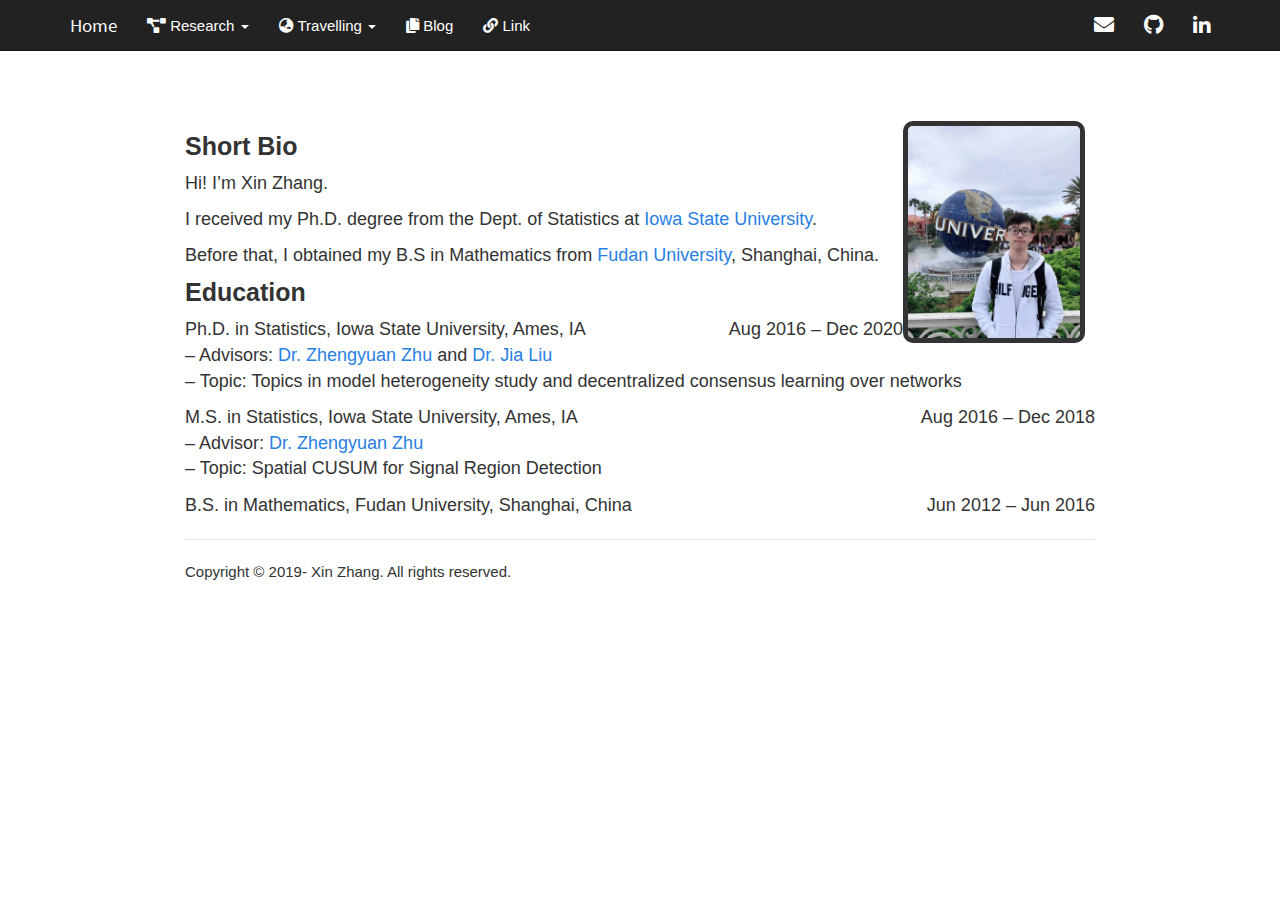
==== commit 57727f70: "Update index.html" ====
--- a/index.html
+++ b/index.html
@@ -333,7 +333,6 @@
 <p>Hi! I’m Xin Zhang.</p>
 <p>I received my Ph.D. degree from the Dept. of Statistics at <a href="https://www.iastate.edu">Iowa State University</a>.</p>
 <p>Before that, I obtained my B.S in Mathematics from <a href="http://www.fudan.edu.cn">Fudan University</a>, Shanghai, China.</p>
-<p>My full CV is available <a href="files/XinZhang_CV.pdf">here</a>.</p>
 <div id="education" class="section level3">
 <h3><strong>Education</strong></h3>
 <p>Ph.D. in Statistics, Iowa State University, Ames, IA <span style="float:right">Aug 2016 – Dec 2020</span><br />
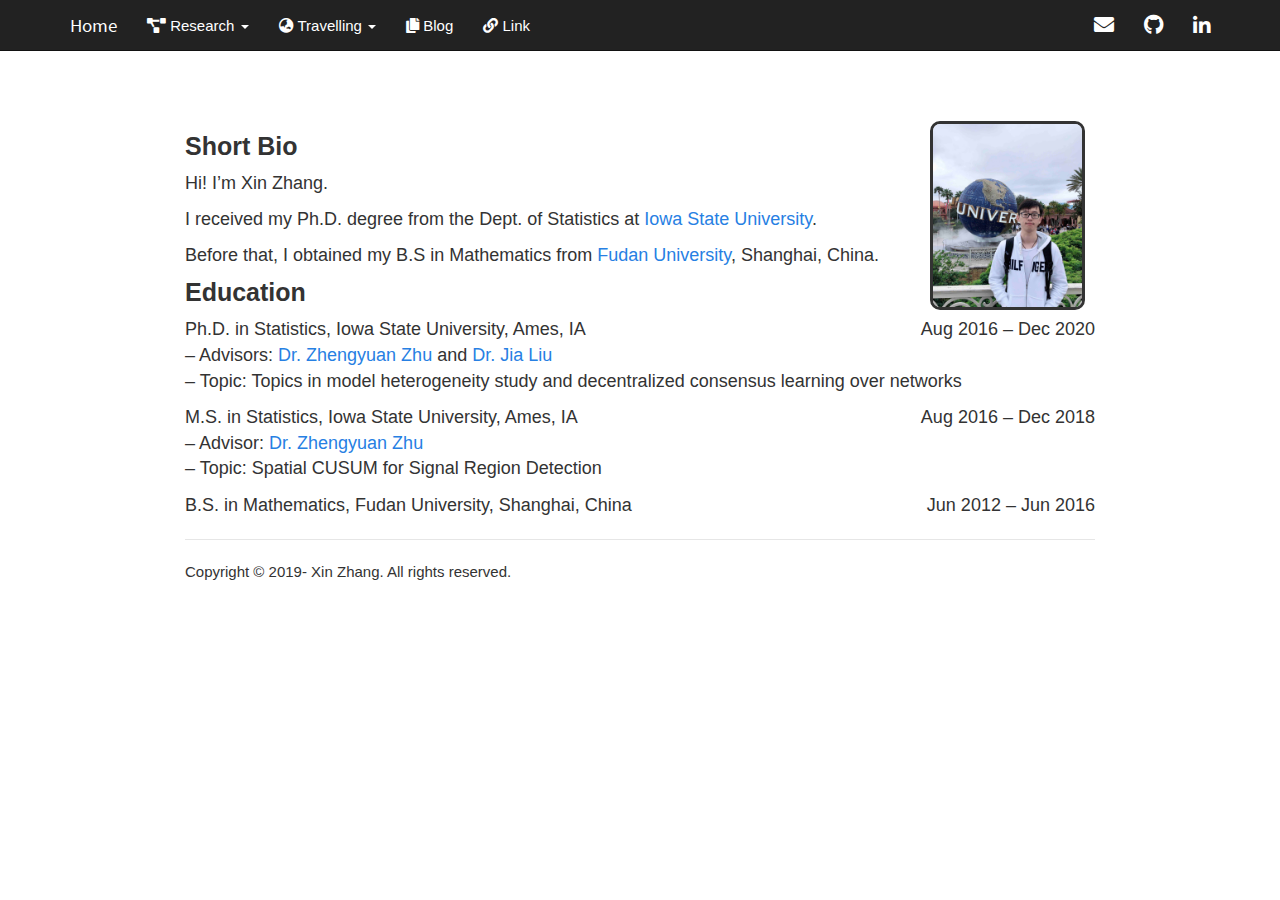
==== commit 5c5ac246: "update" ====
--- a/index.html
+++ b/index.html
@@ -329,7 +329,7 @@
 <p>  <link rel="stylesheet" href="styles.css" type="text/css"></p>
 <div id="short-bio" class="section level2">
 <h2><strong>Short Bio</strong></h2>
-<p><img src="images/IMG_8623.jpg" style="width:20%; border:5px solid ; margin-right: 10px; margin-top: -50px" align="right"></p>
+<p><img src="images/IMG_8623.jpg" style="width:17%; border:3px solid ; margin-right: 10px; margin-top: -50px" align="right"></p>
 <p>Hi! I’m Xin Zhang.</p>
 <p>I received my Ph.D. degree from the Dept. of Statistics at <a href="https://www.iastate.edu">Iowa State University</a>.</p>
 <p>Before that, I obtained my B.S in Mathematics from <a href="http://www.fudan.edu.cn">Fudan University</a>, Shanghai, China.</p>
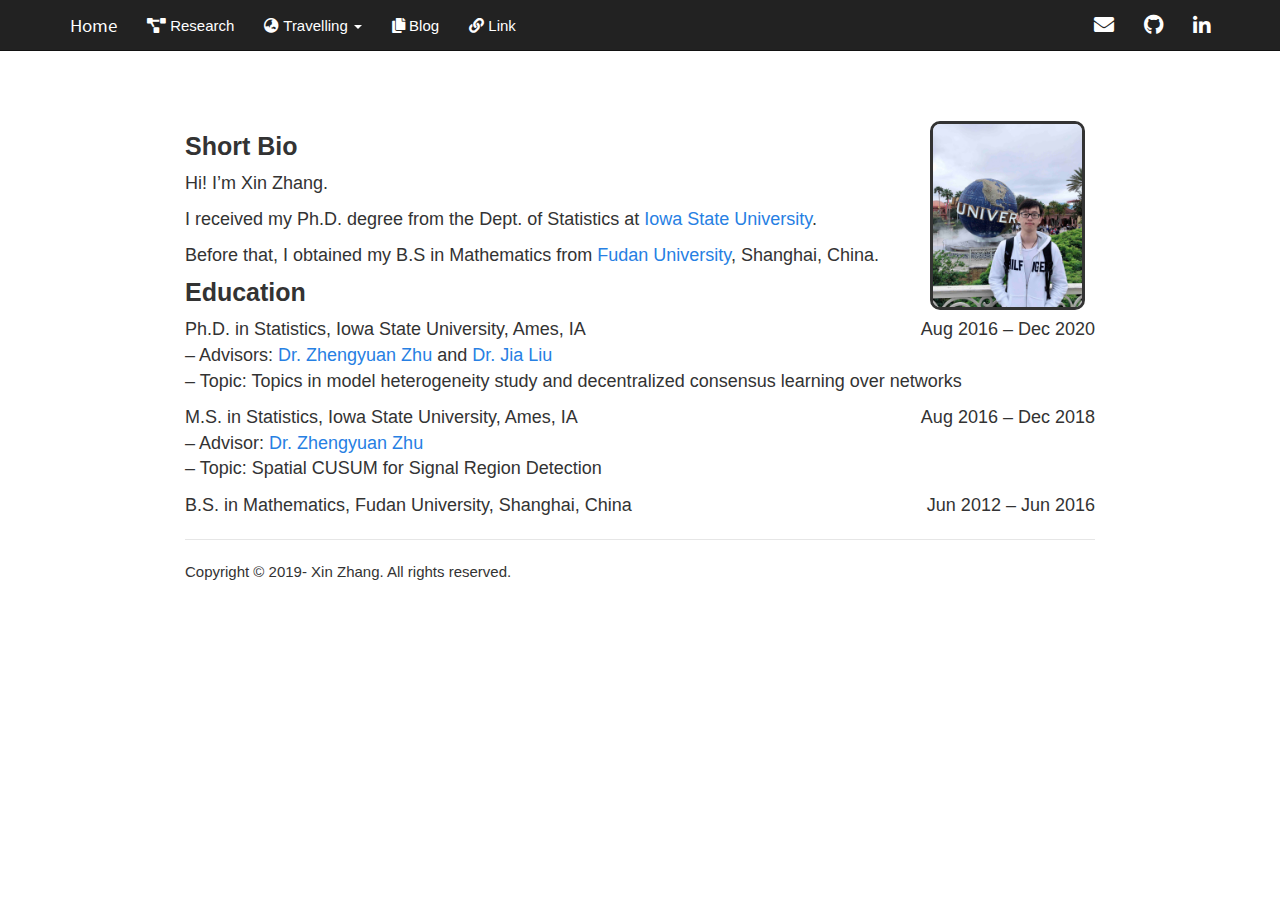
==== commit ea569462: "update" ====
--- a/index.html
+++ b/index.html
@@ -13,8 +13,8 @@
 
 <title>Homepage-N.A.C</title>
 
-<script src="site_libs/header-attrs-2.9/header-attrs.js"></script>
-<script src="site_libs/jquery-1.11.3/jquery.min.js"></script>
+<script src="site_libs/header-attrs-2.11/header-attrs.js"></script>
+<script src="site_libs/jquery-3.6.0/jquery-3.6.0.min.js"></script>
 <meta name="viewport" content="width=device-width, initial-scale=1" />
 <link href="site_libs/bootstrap-3.3.5/css/cosmo.min.css" rel="stylesheet" />
 <script src="site_libs/bootstrap-3.3.5/js/bootstrap.min.js"></script>
@@ -244,22 +244,12 @@
     </div>
     <div id="navbar" class="navbar-collapse collapse">
       <ul class="nav navbar-nav">
-        <li class="dropdown">
-  <a href="#" class="dropdown-toggle" data-toggle="dropdown" role="button" aria-expanded="false">
+        <li>
+  <a href="publications.html">
     <span class="fa fa-project-diagram"></span>
      
     Research
-     
-    <span class="caret"></span>
-  </a>
-  <ul class="dropdown-menu" role="menu">
-    <li>
-      <a href="Project.html">Project</a>
-    </li>
-    <li>
-      <a href="publications.html">Publication</a>
-    </li>
-  </ul>
+  </a>
 </li>
 <li class="dropdown">
   <a href="#" class="dropdown-toggle" data-toggle="dropdown" role="button" aria-expanded="false">
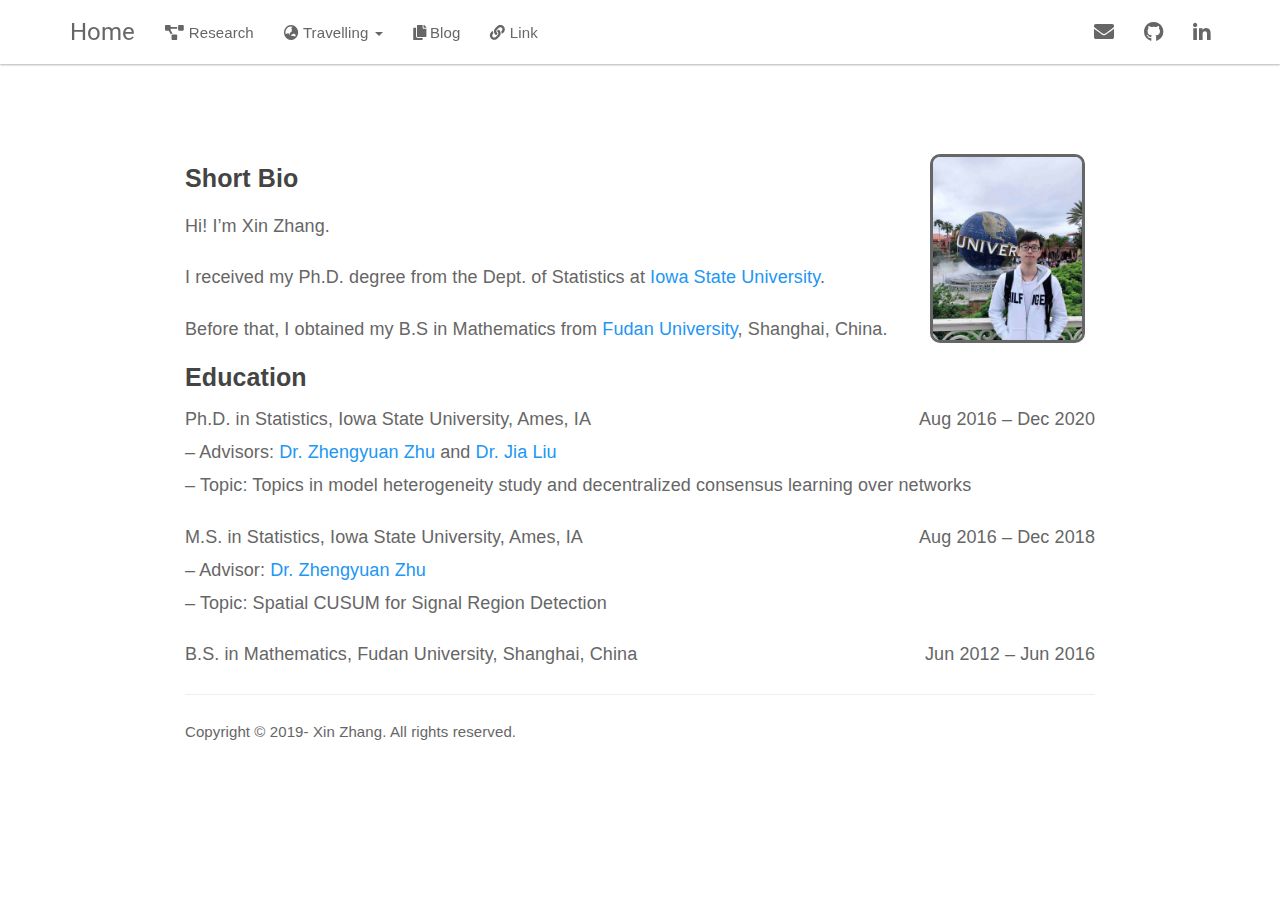
==== commit 9af053e9: "update" ====
--- a/index.html
+++ b/index.html
@@ -13,10 +13,10 @@
 
 <title>Homepage-N.A.C</title>
 
-<script src="site_libs/header-attrs-2.11/header-attrs.js"></script>
+<script src="site_libs/header-attrs-2.14/header-attrs.js"></script>
 <script src="site_libs/jquery-3.6.0/jquery-3.6.0.min.js"></script>
 <meta name="viewport" content="width=device-width, initial-scale=1" />
-<link href="site_libs/bootstrap-3.3.5/css/cosmo.min.css" rel="stylesheet" />
+<link href="site_libs/bootstrap-3.3.5/css/paper.min.css" rel="stylesheet" />
 <script src="site_libs/bootstrap-3.3.5/js/bootstrap.min.js"></script>
 <script src="site_libs/bootstrap-3.3.5/shim/html5shiv.min.js"></script>
 <script src="site_libs/bootstrap-3.3.5/shim/respond.min.js"></script>
@@ -59,6 +59,7 @@
 
 
 
+
 <link rel="stylesheet" href="styles.css" type="text/css" />
 
 
@@ -83,6 +84,9 @@
 }
 summary {
   display: list-item;
+}
+details > summary > p:only-child {
+  display: inline;
 }
 pre code {
   padding: 0;
@@ -235,7 +239,7 @@
 <div class="navbar navbar-default  navbar-fixed-top" role="navigation">
   <div class="container">
     <div class="navbar-header">
-      <button type="button" class="navbar-toggle collapsed" data-toggle="collapse" data-target="#navbar">
+      <button type="button" class="navbar-toggle collapsed" data-toggle="collapse" data-bs-toggle="collapse" data-target="#navbar" data-bs-target="#navbar">
         <span class="icon-bar"></span>
         <span class="icon-bar"></span>
         <span class="icon-bar"></span>
--- a/site_libs/bootstrap-3.3.5/css/paper.min.css
+++ b/site_libs/bootstrap-3.3.5/css/paper.min.css
@@ -0,0 +1,36 @@
+@font-face {
+  font-family: 'Roboto';
+  font-style: normal;
+  font-weight: 300;
+  src: url(fonts/RobotoLight.ttf) format('truetype');
+}
+@font-face {
+  font-family: 'Roboto';
+  font-style: normal;
+  font-weight: 400;
+  src: url(fonts/Roboto.ttf) format('truetype');
+}
+@font-face {
+  font-family: 'Roboto';
+  font-style: normal;
+  font-weight: 500;
+  src: url(fonts/RobotoMedium.ttf) format('truetype');
+}
+@font-face {
+  font-family: 'Roboto';
+  font-style: normal;
+  font-weight: 700;
+  src: url(fonts/RobotoBold.ttf) format('truetype');
+}
+
+/*!
+ * bootswatch v3.3.6
+ * Homepage: http://bootswatch.com
+ * Copyright 2012-2015 Thomas Park
+ * Licensed under MIT
+ * Based on Bootstrap
+*//*!
+ * Bootstrap v3.3.6 (http://getbootstrap.com)
+ * Copyright 2011-2015 Twitter, Inc.
+ * Licensed under MIT (https://github.com/twbs/bootstrap/blob/master/LICENSE)
+ *//*! normalize.css v3.0.3 | MIT License | github.com/necolas/normalize.css */html{font-family:sans-serif;-ms-text-size-adjust:100%;-webkit-text-size-adjust:100%}body{margin:0}article,aside,details,figcaption,figure,footer,header,hgroup,main,menu,nav,section,summary{display:block}audio,canvas,progress,video{display:inline-block;vertical-align:baseline}audio:not([controls]){display:none;height:0}[hidden],template{display:none}a{background-color:transparent}a:active,a:hover{outline:0}abbr[title]{border-bottom:1px dotted}b,strong{font-weight:bold}dfn{font-style:italic}h1{font-size:2em;margin:0.67em 0}mark{background:#ff0;color:#000}small{font-size:80%}sub,sup{font-size:75%;line-height:0;position:relative;vertical-align:baseline}sup{top:-0.5em}sub{bottom:-0.25em}img{border:0}svg:not(:root){overflow:hidden}figure{margin:1em 40px}hr{-webkit-box-sizing:content-box;-moz-box-sizing:content-box;box-sizing:content-box;height:0}pre{overflow:auto}code,kbd,pre,samp{font-family:monospace, monospace;font-size:1em}button,input,optgroup,select,textarea{color:inherit;font:inherit;margin:0}button{overflow:visible}button,select{text-transform:none}button,html input[type="button"],input[type="reset"],input[type="submit"]{-webkit-appearance:button;cursor:pointer}button[disabled],html input[disabled]{cursor:default}button::-moz-focus-inner,input::-moz-focus-inner{border:0;padding:0}input{line-height:normal}input[type="checkbox"],input[type="radio"]{-webkit-box-sizing:border-box;-moz-box-sizing:border-box;box-sizing:border-box;padding:0}input[type="number"]::-webkit-inner-spin-button,input[type="number"]::-webkit-outer-spin-button{height:auto}input[type="search"]{-webkit-appearance:textfield;-webkit-box-sizing:content-box;-moz-box-sizing:content-box;box-sizing:content-box}input[type="search"]::-webkit-search-cancel-button,input[type="search"]::-webkit-search-decoration{-webkit-appearance:none}fieldset{border:1px solid #c0c0c0;margin:0 2px;padding:0.35em 0.625em 0.75em}legend{border:0;padding:0}textarea{overflow:auto}optgroup{font-weight:bold}table{border-collapse:collapse;border-spacing:0}td,th{padding:0}/*! Source: https://github.com/h5bp/html5-boilerplate/blob/master/src/css/main.css */@media print{*,*:before,*:after{background:transparent !important;color:#000 !important;-webkit-box-shadow:none !important;box-shadow:none !important;text-shadow:none !important}a,a:visited{text-decoration:underline}a[href]:after{content:" (" attr(href) ")"}abbr[title]:after{content:" (" attr(title) ")"}a[href^="#"]:after,a[href^="javascript:"]:after{content:""}pre,blockquote{border:1px solid #999;page-break-inside:avoid}thead{display:table-header-group}tr,img{page-break-inside:avoid}img{max-width:100% !important}p,h2,h3{orphans:3;widows:3}h2,h3{page-break-after:avoid}.navbar{display:none}.btn>.caret,.dropup>.btn>.caret{border-top-color:#000 !important}.label{border:1px solid #000}.table{border-collapse:collapse !important}.table td,.table th{background-color:#fff !important}.table-bordered th,.table-bordered td{border:1px solid #ddd !important}}@font-face{font-family:'Glyphicons Halflings';src:url('../fonts/glyphicons-halflings-regular.eot');src:url('../fonts/glyphicons-halflings-regular.eot?#iefix') format('embedded-opentype'),url('../fonts/glyphicons-halflings-regular.woff') format('woff'),url('../fonts/glyphicons-halflings-regular.ttf') format('truetype'),url('../fonts/glyphicons-halflings-regular.svg#glyphicons_halflingsregular') format('svg')}.glyphicon{position:relative;top:1px;display:inline-block;font-family:'Glyphicons Halflings';font-style:normal;font-weight:normal;line-height:1;-webkit-font-smoothing:antialiased;-moz-osx-font-smoothing:grayscale}.glyphicon-asterisk:before{content:"\002a"}.glyphicon-plus:before{content:"\002b"}.glyphicon-euro:before,.glyphicon-eur:before{content:"\20ac"}.glyphicon-minus:before{content:"\2212"}.glyphicon-cloud:before{content:"\2601"}.glyphicon-envelope:before{content:"\2709"}.glyphicon-pencil:before{content:"\270f"}.glyphicon-glass:before{content:"\e001"}.glyphicon-music:before{content:"\e002"}.glyphicon-search:before{content:"\e003"}.glyphicon-heart:before{content:"\e005"}.glyphicon-star:before{content:"\e006"}.glyphicon-star-empty:before{content:"\e007"}.glyphicon-user:before{content:"\e008"}.glyphicon-film:before{content:"\e009"}.glyphicon-th-large:before{content:"\e010"}.glyphicon-th:before{content:"\e011"}.glyphicon-th-list:before{content:"\e012"}.glyphicon-ok:before{content:"\e013"}.glyphicon-remove:before{content:"\e014"}.glyphicon-zoom-in:before{content:"\e015"}.glyphicon-zoom-out:before{content:"\e016"}.glyphicon-off:before{content:"\e017"}.glyphicon-signal:before{content:"\e018"}.glyphicon-cog:before{content:"\e019"}.glyphicon-trash:before{content:"\e020"}.glyphicon-home:before{content:"\e021"}.glyphicon-file:before{content:"\e022"}.glyphicon-time:before{content:"\e023"}.glyphicon-road:before{content:"\e024"}.glyphicon-download-alt:before{content:"\e025"}.glyphicon-download:before{content:"\e026"}.glyphicon-upload:before{content:"\e027"}.glyphicon-inbox:before{content:"\e028"}.glyphicon-play-circle:before{content:"\e029"}.glyphicon-repeat:before{content:"\e030"}.glyphicon-refresh:before{content:"\e031"}.glyphicon-list-alt:before{content:"\e032"}.glyphicon-lock:before{content:"\e033"}.glyphicon-flag:before{content:"\e034"}.glyphicon-headphones:before{content:"\e035"}.glyphicon-volume-off:before{content:"\e036"}.glyphicon-volume-down:before{content:"\e037"}.glyphicon-volume-up:before{content:"\e038"}.glyphicon-qrcode:before{content:"\e039"}.glyphicon-barcode:before{content:"\e040"}.glyphicon-tag:before{content:"\e041"}.glyphicon-tags:before{content:"\e042"}.glyphicon-book:before{content:"\e043"}.glyphicon-bookmark:before{content:"\e044"}.glyphicon-print:before{content:"\e045"}.glyphicon-camera:before{content:"\e046"}.glyphicon-font:before{content:"\e047"}.glyphicon-bold:before{content:"\e048"}.glyphicon-italic:before{content:"\e049"}.glyphicon-text-height:before{content:"\e050"}.glyphicon-text-width:before{content:"\e051"}.glyphicon-align-left:before{content:"\e052"}.glyphicon-align-center:before{content:"\e053"}.glyphicon-align-right:before{content:"\e054"}.glyphicon-align-justify:before{content:"\e055"}.glyphicon-list:before{content:"\e056"}.glyphicon-indent-left:before{content:"\e057"}.glyphicon-indent-right:before{content:"\e058"}.glyphicon-facetime-video:before{content:"\e059"}.glyphicon-picture:before{content:"\e060"}.glyphicon-map-marker:before{content:"\e062"}.glyphicon-adjust:before{content:"\e063"}.glyphicon-tint:before{content:"\e064"}.glyphicon-edit:before{content:"\e065"}.glyphicon-share:before{content:"\e066"}.glyphicon-check:before{content:"\e067"}.glyphicon-move:before{content:"\e068"}.glyphicon-step-backward:before{content:"\e069"}.glyphicon-fast-backward:before{content:"\e070"}.glyphicon-backward:before{content:"\e071"}.glyphicon-play:before{content:"\e072"}.glyphicon-pause:before{content:"\e073"}.glyphicon-stop:before{content:"\e074"}.glyphicon-forward:before{content:"\e075"}.glyphicon-fast-forward:before{content:"\e076"}.glyphicon-step-forward:before{content:"\e077"}.glyphicon-eject:before{content:"\e078"}.glyphicon-chevron-left:before{content:"\e079"}.glyphicon-chevron-right:before{content:"\e080"}.glyphicon-plus-sign:before{content:"\e081"}.glyphicon-minus-sign:before{content:"\e082"}.glyphicon-remove-sign:before{content:"\e083"}.glyphicon-ok-sign:before{content:"\e084"}.glyphicon-question-sign:before{content:"\e085"}.glyphicon-info-sign:before{content:"\e086"}.glyphicon-screenshot:before{content:"\e087"}.glyphicon-remove-circle:before{content:"\e088"}.glyphicon-ok-circle:before{content:"\e089"}.glyphicon-ban-circle:before{content:"\e090"}.glyphicon-arrow-left:before{content:"\e091"}.glyphicon-arrow-right:before{content:"\e092"}.glyphicon-arrow-up:before{content:"\e093"}.glyphicon-arrow-down:before{content:"\e094"}.glyphicon-share-alt:before{content:"\e095"}.glyphicon-resize-full:before{content:"\e096"}.glyphicon-resize-small:before{content:"\e097"}.glyphicon-exclamation-sign:before{content:"\e101"}.glyphicon-gift:before{content:"\e102"}.glyphicon-leaf:before{content:"\e103"}.glyphicon-fire:before{content:"\e104"}.glyphicon-eye-open:before{content:"\e105"}.glyphicon-eye-close:before{content:"\e106"}.glyphicon-warning-sign:before{content:"\e107"}.glyphicon-plane:before{content:"\e108"}.glyphicon-calendar:before{content:"\e109"}.glyphicon-random:before{content:"\e110"}.glyphicon-comment:before{content:"\e111"}.glyphicon-magnet:before{content:"\e112"}.glyphicon-chevron-up:before{content:"\e113"}.glyphicon-chevron-down:before{content:"\e114"}.glyphicon-retweet:before{content:"\e115"}.glyphicon-shopping-cart:before{content:"\e116"}.glyphicon-folder-close:before{content:"\e117"}.glyphicon-folder-open:before{content:"\e118"}.glyphicon-resize-vertical:before{content:"\e119"}.glyphicon-resize-horizontal:before{content:"\e120"}.glyphicon-hdd:before{content:"\e121"}.glyphicon-bullhorn:before{content:"\e122"}.glyphicon-bell:before{content:"\e123"}.glyphicon-certificate:before{content:"\e124"}.glyphicon-thumbs-up:before{content:"\e125"}.glyphicon-thumbs-down:before{content:"\e126"}.glyphicon-hand-right:before{content:"\e127"}.glyphicon-hand-left:before{content:"\e128"}.glyphicon-hand-up:before{content:"\e129"}.glyphicon-hand-down:before{content:"\e130"}.glyphicon-circle-arrow-right:before{content:"\e131"}.glyphicon-circle-arrow-left:before{content:"\e132"}.glyphicon-circle-arrow-up:before{content:"\e133"}.glyphicon-circle-arrow-down:before{content:"\e134"}.glyphicon-globe:before{content:"\e135"}.glyphicon-wrench:before{content:"\e136"}.glyphicon-tasks:before{content:"\e137"}.glyphicon-filter:before{content:"\e138"}.glyphicon-briefcase:before{content:"\e139"}.glyphicon-fullscreen:before{content:"\e140"}.glyphicon-dashboard:before{content:"\e141"}.glyphicon-paperclip:before{content:"\e142"}.glyphicon-heart-empty:before{content:"\e143"}.glyphicon-link:before{content:"\e144"}.glyphicon-phone:before{content:"\e145"}.glyphicon-pushpin:before{content:"\e146"}.glyphicon-usd:before{content:"\e148"}.glyphicon-gbp:before{content:"\e149"}.glyphicon-sort:before{content:"\e150"}.glyphicon-sort-by-alphabet:before{content:"\e151"}.glyphicon-sort-by-alphabet-alt:before{content:"\e152"}.glyphicon-sort-by-order:before{content:"\e153"}.glyphicon-sort-by-order-alt:before{content:"\e154"}.glyphicon-sort-by-attributes:before{content:"\e155"}.glyphicon-sort-by-attributes-alt:before{content:"\e156"}.glyphicon-unchecked:before{content:"\e157"}.glyphicon-expand:before{content:"\e158"}.glyphicon-collapse-down:before{content:"\e159"}.glyphicon-collapse-up:before{content:"\e160"}.glyphicon-log-in:before{content:"\e161"}.glyphicon-flash:before{content:"\e162"}.glyphicon-log-out:before{content:"\e163"}.glyphicon-new-window:before{content:"\e164"}.glyphicon-record:before{content:"\e165"}.glyphicon-save:before{content:"\e166"}.glyphicon-open:before{content:"\e167"}.glyphicon-saved:before{content:"\e168"}.glyphicon-import:before{content:"\e169"}.glyphicon-export:before{content:"\e170"}.glyphicon-send:before{content:"\e171"}.glyphicon-floppy-disk:before{content:"\e172"}.glyphicon-floppy-saved:before{content:"\e173"}.glyphicon-floppy-remove:before{content:"\e174"}.glyphicon-floppy-save:before{content:"\e175"}.glyphicon-floppy-open:before{content:"\e176"}.glyphicon-credit-card:before{content:"\e177"}.glyphicon-transfer:before{content:"\e178"}.glyphicon-cutlery:before{content:"\e179"}.glyphicon-header:before{content:"\e180"}.glyphicon-compressed:before{content:"\e181"}.glyphicon-earphone:before{content:"\e182"}.glyphicon-phone-alt:before{content:"\e183"}.glyphicon-tower:before{content:"\e184"}.glyphicon-stats:before{content:"\e185"}.glyphicon-sd-video:before{content:"\e186"}.glyphicon-hd-video:before{content:"\e187"}.glyphicon-subtitles:before{content:"\e188"}.glyphicon-sound-stereo:before{content:"\e189"}.glyphicon-sound-dolby:before{content:"\e190"}.glyphicon-sound-5-1:before{content:"\e191"}.glyphicon-sound-6-1:before{content:"\e192"}.glyphicon-sound-7-1:before{content:"\e193"}.glyphicon-copyright-mark:before{content:"\e194"}.glyphicon-registration-mark:before{content:"\e195"}.glyphicon-cloud-download:before{content:"\e197"}.glyphicon-cloud-upload:before{content:"\e198"}.glyphicon-tree-conifer:before{content:"\e199"}.glyphicon-tree-deciduous:before{content:"\e200"}.glyphicon-cd:before{content:"\e201"}.glyphicon-save-file:before{content:"\e202"}.glyphicon-open-file:before{content:"\e203"}.glyphicon-level-up:before{content:"\e204"}.glyphicon-copy:before{content:"\e205"}.glyphicon-paste:before{content:"\e206"}.glyphicon-alert:before{content:"\e209"}.glyphicon-equalizer:before{content:"\e210"}.glyphicon-king:before{content:"\e211"}.glyphicon-queen:before{content:"\e212"}.glyphicon-pawn:before{content:"\e213"}.glyphicon-bishop:before{content:"\e214"}.glyphicon-knight:before{content:"\e215"}.glyphicon-baby-formula:before{content:"\e216"}.glyphicon-tent:before{content:"\26fa"}.glyphicon-blackboard:before{content:"\e218"}.glyphicon-bed:before{content:"\e219"}.glyphicon-apple:before{content:"\f8ff"}.glyphicon-erase:before{content:"\e221"}.glyphicon-hourglass:before{content:"\231b"}.glyphicon-lamp:before{content:"\e223"}.glyphicon-duplicate:before{content:"\e224"}.glyphicon-piggy-bank:before{content:"\e225"}.glyphicon-scissors:before{content:"\e226"}.glyphicon-bitcoin:before{content:"\e227"}.glyphicon-btc:before{content:"\e227"}.glyphicon-xbt:before{content:"\e227"}.glyphicon-yen:before{content:"\00a5"}.glyphicon-jpy:before{content:"\00a5"}.glyphicon-ruble:before{content:"\20bd"}.glyphicon-rub:before{content:"\20bd"}.glyphicon-scale:before{content:"\e230"}.glyphicon-ice-lolly:before{content:"\e231"}.glyphicon-ice-lolly-tasted:before{content:"\e232"}.glyphicon-education:before{content:"\e233"}.glyphicon-option-horizontal:before{content:"\e234"}.glyphicon-option-vertical:before{content:"\e235"}.glyphicon-menu-hamburger:before{content:"\e236"}.glyphicon-modal-window:before{content:"\e237"}.glyphicon-oil:before{content:"\e238"}.glyphicon-grain:before{content:"\e239"}.glyphicon-sunglasses:before{content:"\e240"}.glyphicon-text-size:before{content:"\e241"}.glyphicon-text-color:before{content:"\e242"}.glyphicon-text-background:before{content:"\e243"}.glyphicon-object-align-top:before{content:"\e244"}.glyphicon-object-align-bottom:before{content:"\e245"}.glyphicon-object-align-horizontal:before{content:"\e246"}.glyphicon-object-align-left:before{content:"\e247"}.glyphicon-object-align-vertical:before{content:"\e248"}.glyphicon-object-align-right:before{content:"\e249"}.glyphicon-triangle-right:before{content:"\e250"}.glyphicon-triangle-left:before{content:"\e251"}.glyphicon-triangle-bottom:before{content:"\e252"}.glyphicon-triangle-top:before{content:"\e253"}.glyphicon-console:before{content:"\e254"}.glyphicon-superscript:before{content:"\e255"}.glyphicon-subscript:before{content:"\e256"}.glyphicon-menu-left:before{content:"\e257"}.glyphicon-menu-right:before{content:"\e258"}.glyphicon-menu-down:before{content:"\e259"}.glyphicon-menu-up:before{content:"\e260"}*{-webkit-box-sizing:border-box;-moz-box-sizing:border-box;box-sizing:border-box}*:before,*:after{-webkit-box-sizing:border-box;-moz-box-sizing:border-box;box-sizing:border-box}html{font-size:10px;-webkit-tap-highlight-color:rgba(0,0,0,0)}body{font-family:"Roboto","Helvetica Neue",Helvetica,Arial,sans-serif;font-size:13px;line-height:1.846;color:#666666;background-color:#ffffff}input,button,select,textarea{font-family:inherit;font-size:inherit;line-height:inherit}a{color:#2196f3;text-decoration:none}a:hover,a:focus{color:#0a6ebd;text-decoration:underline}a:focus{outline:thin dotted;outline:5px auto -webkit-focus-ring-color;outline-offset:-2px}figure{margin:0}img{vertical-align:middle}.img-responsive,.thumbnail>img,.thumbnail a>img,.carousel-inner>.item>img,.carousel-inner>.item>a>img{display:block;max-width:100%;height:auto}.img-rounded{border-radius:3px}.img-thumbnail{padding:4px;line-height:1.846;background-color:#ffffff;border:1px solid #dddddd;border-radius:3px;-webkit-transition:all .2s ease-in-out;-o-transition:all .2s ease-in-out;transition:all .2s ease-in-out;display:inline-block;max-width:100%;height:auto}.img-circle{border-radius:50%}hr{margin-top:23px;margin-bottom:23px;border:0;border-top:1px solid #eeeeee}.sr-only{position:absolute;width:1px;height:1px;margin:-1px;padding:0;overflow:hidden;clip:rect(0, 0, 0, 0);border:0}.sr-only-focusable:active,.sr-only-focusable:focus{position:static;width:auto;height:auto;margin:0;overflow:visible;clip:auto}[role="button"]{cursor:pointer}h1,h2,h3,h4,h5,h6,.h1,.h2,.h3,.h4,.h5,.h6{font-family:inherit;font-weight:400;line-height:1.1;color:#444444}h1 small,h2 small,h3 small,h4 small,h5 small,h6 small,.h1 small,.h2 small,.h3 small,.h4 small,.h5 small,.h6 small,h1 .small,h2 .small,h3 .small,h4 .small,h5 .small,h6 .small,.h1 .small,.h2 .small,.h3 .small,.h4 .small,.h5 .small,.h6 .small{font-weight:normal;line-height:1;color:#bbbbbb}h1,.h1,h2,.h2,h3,.h3{margin-top:23px;margin-bottom:11.5px}h1 small,.h1 small,h2 small,.h2 small,h3 small,.h3 small,h1 .small,.h1 .small,h2 .small,.h2 .small,h3 .small,.h3 .small{font-size:65%}h4,.h4,h5,.h5,h6,.h6{margin-top:11.5px;margin-bottom:11.5px}h4 small,.h4 small,h5 small,.h5 small,h6 small,.h6 small,h4 .small,.h4 .small,h5 .small,.h5 .small,h6 .small,.h6 .small{font-size:75%}h1,.h1{font-size:56px}h2,.h2{font-size:45px}h3,.h3{font-size:34px}h4,.h4{font-size:24px}h5,.h5{font-size:20px}h6,.h6{font-size:14px}p{margin:0 0 11.5px}.lead{margin-bottom:23px;font-size:14px;font-weight:300;line-height:1.4}@media (min-width:768px){.lead{font-size:19.5px}}small,.small{font-size:92%}mark,.mark{background-color:#ffe0b2;padding:.2em}.text-left{text-align:left}.text-right{text-align:right}.text-center{text-align:center}.text-justify{text-align:justify}.text-nowrap{white-space:nowrap}.text-lowercase{text-transform:lowercase}.text-uppercase{text-transform:uppercase}.text-capitalize{text-transform:capitalize}.text-muted{color:#bbbbbb}.text-primary{color:#2196f3}a.text-primary:hover,a.text-primary:focus{color:#0c7cd5}.text-success{color:#4caf50}a.text-success:hover,a.text-success:focus{color:#3d8b40}.text-info{color:#9c27b0}a.text-info:hover,a.text-info:focus{color:#771e86}.text-warning{color:#ff9800}a.text-warning:hover,a.text-warning:focus{color:#cc7a00}.text-danger{color:#e51c23}a.text-danger:hover,a.text-danger:focus{color:#b9151b}.bg-primary{color:#fff;background-color:#2196f3}a.bg-primary:hover,a.bg-primary:focus{background-color:#0c7cd5}.bg-success{background-color:#dff0d8}a.bg-success:hover,a.bg-success:focus{background-color:#c1e2b3}.bg-info{background-color:#e1bee7}a.bg-info:hover,a.bg-info:focus{background-color:#d099d9}.bg-warning{background-color:#ffe0b2}a.bg-warning:hover,a.bg-warning:focus{background-color:#ffcb7f}.bg-danger{background-color:#f9bdbb}a.bg-danger:hover,a.bg-danger:focus{background-color:#f5908c}.page-header{padding-bottom:10.5px;margin:46px 0 23px;border-bottom:1px solid #eeeeee}ul,ol{margin-top:0;margin-bottom:11.5px}ul ul,ol ul,ul ol,ol ol{margin-bottom:0}.list-unstyled{padding-left:0;list-style:none}.list-inline{padding-left:0;list-style:none;margin-left:-5px}.list-inline>li{display:inline-block;padding-left:5px;padding-right:5px}dl{margin-top:0;margin-bottom:23px}dt,dd{line-height:1.846}dt{font-weight:bold}dd{margin-left:0}@media (min-width:768px){.dl-horizontal dt{float:left;width:160px;clear:left;text-align:right;overflow:hidden;text-overflow:ellipsis;white-space:nowrap}.dl-horizontal dd{margin-left:180px}}abbr[title],abbr[data-original-title]{cursor:help;border-bottom:1px dotted #bbbbbb}.initialism{font-size:90%;text-transform:uppercase}blockquote{padding:11.5px 23px;margin:0 0 23px;font-size:16.25px;border-left:5px solid #eeeeee}blockquote p:last-child,blockquote ul:last-child,blockquote ol:last-child{margin-bottom:0}blockquote footer,blockquote small,blockquote .small{display:block;font-size:80%;line-height:1.846;color:#bbbbbb}blockquote footer:before,blockquote small:before,blockquote .small:before{content:'\2014 \00A0'}.blockquote-reverse,blockquote.pull-right{padding-right:15px;padding-left:0;border-right:5px solid #eeeeee;border-left:0;text-align:right}.blockquote-reverse footer:before,blockquote.pull-right footer:before,.blockquote-reverse small:before,blockquote.pull-right small:before,.blockquote-reverse .small:before,blockquote.pull-right .small:before{content:''}.blockquote-reverse footer:after,blockquote.pull-right footer:after,.blockquote-reverse small:after,blockquote.pull-right small:after,.blockquote-reverse .small:after,blockquote.pull-right .small:after{content:'\00A0 \2014'}address{margin-bottom:23px;font-style:normal;line-height:1.846}code,kbd,pre,samp{font-family:monospace}code{padding:2px 4px;font-size:90%;color:#c7254e;background-color:#f9f2f4;border-radius:3px}kbd{padding:2px 4px;font-size:90%;color:#ffffff;background-color:#333333;border-radius:3px;-webkit-box-shadow:inset 0 -1px 0 rgba(0,0,0,0.25);box-shadow:inset 0 -1px 0 rgba(0,0,0,0.25)}kbd kbd{padding:0;font-size:100%;font-weight:bold;-webkit-box-shadow:none;box-shadow:none}pre{display:block;padding:11px;margin:0 0 11.5px;font-size:12px;line-height:1.846;word-break:break-all;word-wrap:break-word;color:#212121;background-color:#f5f5f5;border:1px solid #cccccc;border-radius:3px}pre code{padding:0;font-size:inherit;color:inherit;white-space:pre-wrap;background-color:transparent;border-radius:0}.pre-scrollable{max-height:340px;overflow-y:scroll}.container{margin-right:auto;margin-left:auto;padding-left:15px;padding-right:15px}@media (min-width:768px){.container{width:750px}}@media (min-width:992px){.container{width:970px}}@media (min-width:1200px){.container{width:1170px}}.container-fluid{margin-right:auto;margin-left:auto;padding-left:15px;padding-right:15px}.row{margin-left:-15px;margin-right:-15px}.col-xs-1,.col-sm-1,.col-md-1,.col-lg-1,.col-xs-2,.col-sm-2,.col-md-2,.col-lg-2,.col-xs-3,.col-sm-3,.col-md-3,.col-lg-3,.col-xs-4,.col-sm-4,.col-md-4,.col-lg-4,.col-xs-5,.col-sm-5,.col-md-5,.col-lg-5,.col-xs-6,.col-sm-6,.col-md-6,.col-lg-6,.col-xs-7,.col-sm-7,.col-md-7,.col-lg-7,.col-xs-8,.col-sm-8,.col-md-8,.col-lg-8,.col-xs-9,.col-sm-9,.col-md-9,.col-lg-9,.col-xs-10,.col-sm-10,.col-md-10,.col-lg-10,.col-xs-11,.col-sm-11,.col-md-11,.col-lg-11,.col-xs-12,.col-sm-12,.col-md-12,.col-lg-12{position:relative;min-height:1px;padding-left:15px;padding-right:15px}.col-xs-1,.col-xs-2,.col-xs-3,.col-xs-4,.col-xs-5,.col-xs-6,.col-xs-7,.col-xs-8,.col-xs-9,.col-xs-10,.col-xs-11,.col-xs-12{float:left}.col-xs-12{width:100%}.col-xs-11{width:91.66666667%}.col-xs-10{width:83.33333333%}.col-xs-9{width:75%}.col-xs-8{width:66.66666667%}.col-xs-7{width:58.33333333%}.col-xs-6{width:50%}.col-xs-5{width:41.66666667%}.col-xs-4{width:33.33333333%}.col-xs-3{width:25%}.col-xs-2{width:16.66666667%}.col-xs-1{width:8.33333333%}.col-xs-pull-12{right:100%}.col-xs-pull-11{right:91.66666667%}.col-xs-pull-10{right:83.33333333%}.col-xs-pull-9{right:75%}.col-xs-pull-8{right:66.66666667%}.col-xs-pull-7{right:58.33333333%}.col-xs-pull-6{right:50%}.col-xs-pull-5{right:41.66666667%}.col-xs-pull-4{right:33.33333333%}.col-xs-pull-3{right:25%}.col-xs-pull-2{right:16.66666667%}.col-xs-pull-1{right:8.33333333%}.col-xs-pull-0{right:auto}.col-xs-push-12{left:100%}.col-xs-push-11{left:91.66666667%}.col-xs-push-10{left:83.33333333%}.col-xs-push-9{left:75%}.col-xs-push-8{left:66.66666667%}.col-xs-push-7{left:58.33333333%}.col-xs-push-6{left:50%}.col-xs-push-5{left:41.66666667%}.col-xs-push-4{left:33.33333333%}.col-xs-push-3{left:25%}.col-xs-push-2{left:16.66666667%}.col-xs-push-1{left:8.33333333%}.col-xs-push-0{left:auto}.col-xs-offset-12{margin-left:100%}.col-xs-offset-11{margin-left:91.66666667%}.col-xs-offset-10{margin-left:83.33333333%}.col-xs-offset-9{margin-left:75%}.col-xs-offset-8{margin-left:66.66666667%}.col-xs-offset-7{margin-left:58.33333333%}.col-xs-offset-6{margin-left:50%}.col-xs-offset-5{margin-left:41.66666667%}.col-xs-offset-4{margin-left:33.33333333%}.col-xs-offset-3{margin-left:25%}.col-xs-offset-2{margin-left:16.66666667%}.col-xs-offset-1{margin-left:8.33333333%}.col-xs-offset-0{margin-left:0%}@media (min-width:768px){.col-sm-1,.col-sm-2,.col-sm-3,.col-sm-4,.col-sm-5,.col-sm-6,.col-sm-7,.col-sm-8,.col-sm-9,.col-sm-10,.col-sm-11,.col-sm-12{float:left}.col-sm-12{width:100%}.col-sm-11{width:91.66666667%}.col-sm-10{width:83.33333333%}.col-sm-9{width:75%}.col-sm-8{width:66.66666667%}.col-sm-7{width:58.33333333%}.col-sm-6{width:50%}.col-sm-5{width:41.66666667%}.col-sm-4{width:33.33333333%}.col-sm-3{width:25%}.col-sm-2{width:16.66666667%}.col-sm-1{width:8.33333333%}.col-sm-pull-12{right:100%}.col-sm-pull-11{right:91.66666667%}.col-sm-pull-10{right:83.33333333%}.col-sm-pull-9{right:75%}.col-sm-pull-8{right:66.66666667%}.col-sm-pull-7{right:58.33333333%}.col-sm-pull-6{right:50%}.col-sm-pull-5{right:41.66666667%}.col-sm-pull-4{right:33.33333333%}.col-sm-pull-3{right:25%}.col-sm-pull-2{right:16.66666667%}.col-sm-pull-1{right:8.33333333%}.col-sm-pull-0{right:auto}.col-sm-push-12{left:100%}.col-sm-push-11{left:91.66666667%}.col-sm-push-10{left:83.33333333%}.col-sm-push-9{left:75%}.col-sm-push-8{left:66.66666667%}.col-sm-push-7{left:58.33333333%}.col-sm-push-6{left:50%}.col-sm-push-5{left:41.66666667%}.col-sm-push-4{left:33.33333333%}.col-sm-push-3{left:25%}.col-sm-push-2{left:16.66666667%}.col-sm-push-1{left:8.33333333%}.col-sm-push-0{left:auto}.col-sm-offset-12{margin-left:100%}.col-sm-offset-11{margin-left:91.66666667%}.col-sm-offset-10{margin-left:83.33333333%}.col-sm-offset-9{margin-left:75%}.col-sm-offset-8{margin-left:66.66666667%}.col-sm-offset-7{margin-left:58.33333333%}.col-sm-offset-6{margin-left:50%}.col-sm-offset-5{margin-left:41.66666667%}.col-sm-offset-4{margin-left:33.33333333%}.col-sm-offset-3{margin-left:25%}.col-sm-offset-2{margin-left:16.66666667%}.col-sm-offset-1{margin-left:8.33333333%}.col-sm-offset-0{margin-left:0%}}@media (min-width:992px){.col-md-1,.col-md-2,.col-md-3,.col-md-4,.col-md-5,.col-md-6,.col-md-7,.col-md-8,.col-md-9,.col-md-10,.col-md-11,.col-md-12{float:left}.col-md-12{width:100%}.col-md-11{width:91.66666667%}.col-md-10{width:83.33333333%}.col-md-9{width:75%}.col-md-8{width:66.66666667%}.col-md-7{width:58.33333333%}.col-md-6{width:50%}.col-md-5{width:41.66666667%}.col-md-4{width:33.33333333%}.col-md-3{width:25%}.col-md-2{width:16.66666667%}.col-md-1{width:8.33333333%}.col-md-pull-12{right:100%}.col-md-pull-11{right:91.66666667%}.col-md-pull-10{right:83.33333333%}.col-md-pull-9{right:75%}.col-md-pull-8{right:66.66666667%}.col-md-pull-7{right:58.33333333%}.col-md-pull-6{right:50%}.col-md-pull-5{right:41.66666667%}.col-md-pull-4{right:33.33333333%}.col-md-pull-3{right:25%}.col-md-pull-2{right:16.66666667%}.col-md-pull-1{right:8.33333333%}.col-md-pull-0{right:auto}.col-md-push-12{left:100%}.col-md-push-11{left:91.66666667%}.col-md-push-10{left:83.33333333%}.col-md-push-9{left:75%}.col-md-push-8{left:66.66666667%}.col-md-push-7{left:58.33333333%}.col-md-push-6{left:50%}.col-md-push-5{left:41.66666667%}.col-md-push-4{left:33.33333333%}.col-md-push-3{left:25%}.col-md-push-2{left:16.66666667%}.col-md-push-1{left:8.33333333%}.col-md-push-0{left:auto}.col-md-offset-12{margin-left:100%}.col-md-offset-11{margin-left:91.66666667%}.col-md-offset-10{margin-left:83.33333333%}.col-md-offset-9{margin-left:75%}.col-md-offset-8{margin-left:66.66666667%}.col-md-offset-7{margin-left:58.33333333%}.col-md-offset-6{margin-left:50%}.col-md-offset-5{margin-left:41.66666667%}.col-md-offset-4{margin-left:33.33333333%}.col-md-offset-3{margin-left:25%}.col-md-offset-2{margin-left:16.66666667%}.col-md-offset-1{margin-left:8.33333333%}.col-md-offset-0{margin-left:0%}}@media (min-width:1200px){.col-lg-1,.col-lg-2,.col-lg-3,.col-lg-4,.col-lg-5,.col-lg-6,.col-lg-7,.col-lg-8,.col-lg-9,.col-lg-10,.col-lg-11,.col-lg-12{float:left}.col-lg-12{width:100%}.col-lg-11{width:91.66666667%}.col-lg-10{width:83.33333333%}.col-lg-9{width:75%}.col-lg-8{width:66.66666667%}.col-lg-7{width:58.33333333%}.col-lg-6{width:50%}.col-lg-5{width:41.66666667%}.col-lg-4{width:33.33333333%}.col-lg-3{width:25%}.col-lg-2{width:16.66666667%}.col-lg-1{width:8.33333333%}.col-lg-pull-12{right:100%}.col-lg-pull-11{right:91.66666667%}.col-lg-pull-10{right:83.33333333%}.col-lg-pull-9{right:75%}.col-lg-pull-8{right:66.66666667%}.col-lg-pull-7{right:58.33333333%}.col-lg-pull-6{right:50%}.col-lg-pull-5{right:41.66666667%}.col-lg-pull-4{right:33.33333333%}.col-lg-pull-3{right:25%}.col-lg-pull-2{right:16.66666667%}.col-lg-pull-1{right:8.33333333%}.col-lg-pull-0{right:auto}.col-lg-push-12{left:100%}.col-lg-push-11{left:91.66666667%}.col-lg-push-10{left:83.33333333%}.col-lg-push-9{left:75%}.col-lg-push-8{left:66.66666667%}.col-lg-push-7{left:58.33333333%}.col-lg-push-6{left:50%}.col-lg-push-5{left:41.66666667%}.col-lg-push-4{left:33.33333333%}.col-lg-push-3{left:25%}.col-lg-push-2{left:16.66666667%}.col-lg-push-1{left:8.33333333%}.col-lg-push-0{left:auto}.col-lg-offset-12{margin-left:100%}.col-lg-offset-11{margin-left:91.66666667%}.col-lg-offset-10{margin-left:83.33333333%}.col-lg-offset-9{margin-left:75%}.col-lg-offset-8{margin-left:66.66666667%}.col-lg-offset-7{margin-left:58.33333333%}.col-lg-offset-6{margin-left:50%}.col-lg-offset-5{margin-left:41.66666667%}.col-lg-offset-4{margin-left:33.33333333%}.col-lg-offset-3{margin-left:25%}.col-lg-offset-2{margin-left:16.66666667%}.col-lg-offset-1{margin-left:8.33333333%}.col-lg-offset-0{margin-left:0%}}table{background-color:transparent}caption{padding-top:8px;padding-bottom:8px;color:#bbbbbb;text-align:left}th{}.table{width:100%;max-width:100%;margin-bottom:23px}.table>thead>tr>th,.table>tbody>tr>th,.table>tfoot>tr>th,.table>thead>tr>td,.table>tbody>tr>td,.table>tfoot>tr>td{padding:8px;line-height:1.846;vertical-align:top;border-top:1px solid #dddddd}.table>thead>tr>th{vertical-align:bottom;border-bottom:2px solid #dddddd}.table>caption+thead>tr:first-child>th,.table>colgroup+thead>tr:first-child>th,.table>thead:first-child>tr:first-child>th,.table>caption+thead>tr:first-child>td,.table>colgroup+thead>tr:first-child>td,.table>thead:first-child>tr:first-child>td{border-top:0}.table>tbody+tbody{border-top:2px solid #dddddd}.table .table{background-color:#ffffff}.table-condensed>thead>tr>th,.table-condensed>tbody>tr>th,.table-condensed>tfoot>tr>th,.table-condensed>thead>tr>td,.table-condensed>tbody>tr>td,.table-condensed>tfoot>tr>td{padding:5px}.table-bordered{border:1px solid #dddddd}.table-bordered>thead>tr>th,.table-bordered>tbody>tr>th,.table-bordered>tfoot>tr>th,.table-bordered>thead>tr>td,.table-bordered>tbody>tr>td,.table-bordered>tfoot>tr>td{border:1px solid #dddddd}.table-bordered>thead>tr>th,.table-bordered>thead>tr>td{border-bottom-width:2px}.table-striped>tbody>tr:nth-of-type(odd){background-color:#f9f9f9}.table-hover>tbody>tr:hover{background-color:#f5f5f5}table col[class*="col-"]{position:static;float:none;display:table-column}table td[class*="col-"],table th[class*="col-"]{position:static;float:none;display:table-cell}.table>thead>tr>td.active,.table>tbody>tr>td.active,.table>tfoot>tr>td.active,.table>thead>tr>th.active,.table>tbody>tr>th.active,.table>tfoot>tr>th.active,.table>thead>tr.active>td,.table>tbody>tr.active>td,.table>tfoot>tr.active>td,.table>thead>tr.active>th,.table>tbody>tr.active>th,.table>tfoot>tr.active>th{background-color:#f5f5f5}.table-hover>tbody>tr>td.active:hover,.table-hover>tbody>tr>th.active:hover,.table-hover>tbody>tr.active:hover>td,.table-hover>tbody>tr:hover>.active,.table-hover>tbody>tr.active:hover>th{background-color:#e8e8e8}.table>thead>tr>td.success,.table>tbody>tr>td.success,.table>tfoot>tr>td.success,.table>thead>tr>th.success,.table>tbody>tr>th.success,.table>tfoot>tr>th.success,.table>thead>tr.success>td,.table>tbody>tr.success>td,.table>tfoot>tr.success>td,.table>thead>tr.success>th,.table>tbody>tr.success>th,.table>tfoot>tr.success>th{background-color:#dff0d8}.table-hover>tbody>tr>td.success:hover,.table-hover>tbody>tr>th.success:hover,.table-hover>tbody>tr.success:hover>td,.table-hover>tbody>tr:hover>.success,.table-hover>tbody>tr.success:hover>th{background-color:#d0e9c6}.table>thead>tr>td.info,.table>tbody>tr>td.info,.table>tfoot>tr>td.info,.table>thead>tr>th.info,.table>tbody>tr>th.info,.table>tfoot>tr>th.info,.table>thead>tr.info>td,.table>tbody>tr.info>td,.table>tfoot>tr.info>td,.table>thead>tr.info>th,.table>tbody>tr.info>th,.table>tfoot>tr.info>th{background-color:#e1bee7}.table-hover>tbody>tr>td.info:hover,.table-hover>tbody>tr>th.info:hover,.table-hover>tbody>tr.info:hover>td,.table-hover>tbody>tr:hover>.info,.table-hover>tbody>tr.info:hover>th{background-color:#d8abe0}.table>thead>tr>td.warning,.table>tbody>tr>td.warning,.table>tfoot>tr>td.warning,.table>thead>tr>th.warning,.table>tbody>tr>th.warning,.table>tfoot>tr>th.warning,.table>thead>tr.warning>td,.table>tbody>tr.warning>td,.table>tfoot>tr.warning>td,.table>thead>tr.warning>th,.table>tbody>tr.warning>th,.table>tfoot>tr.warning>th{background-color:#ffe0b2}.table-hover>tbody>tr>td.warning:hover,.table-hover>tbody>tr>th.warning:hover,.table-hover>tbody>tr.warning:hover>td,.table-hover>tbody>tr:hover>.warning,.table-hover>tbody>tr.warning:hover>th{background-color:#ffd699}.table>thead>tr>td.danger,.table>tbody>tr>td.danger,.table>tfoot>tr>td.danger,.table>thead>tr>th.danger,.table>tbody>tr>th.danger,.table>tfoot>tr>th.danger,.table>thead>tr.danger>td,.table>tbody>tr.danger>td,.table>tfoot>tr.danger>td,.table>thead>tr.danger>th,.table>tbody>tr.danger>th,.table>tfoot>tr.danger>th{background-color:#f9bdbb}.table-hover>tbody>tr>td.danger:hover,.table-hover>tbody>tr>th.danger:hover,.table-hover>tbody>tr.danger:hover>td,.table-hover>tbody>tr:hover>.danger,.table-hover>tbody>tr.danger:hover>th{background-color:#f7a6a4}.table-responsive{overflow-x:auto;min-height:0.01%}@media screen and (max-width:767px){.table-responsive{width:100%;margin-bottom:17.25px;overflow-y:hidden;-ms-overflow-style:-ms-autohiding-scrollbar;border:1px solid #dddddd}.table-responsive>.table{margin-bottom:0}.table-responsive>.table>thead>tr>th,.table-responsive>.table>tbody>tr>th,.table-responsive>.table>tfoot>tr>th,.table-responsive>.table>thead>tr>td,.table-responsive>.table>tbody>tr>td,.table-responsive>.table>tfoot>tr>td{white-space:nowrap}.table-responsive>.table-bordered{border:0}.table-responsive>.table-bordered>thead>tr>th:first-child,.table-responsive>.table-bordered>tbody>tr>th:first-child,.table-responsive>.table-bordered>tfoot>tr>th:first-child,.table-responsive>.table-bordered>thead>tr>td:first-child,.table-responsive>.table-bordered>tbody>tr>td:first-child,.table-responsive>.table-bordered>tfoot>tr>td:first-child{border-left:0}.table-responsive>.table-bordered>thead>tr>th:last-child,.table-responsive>.table-bordered>tbody>tr>th:last-child,.table-responsive>.table-bordered>tfoot>tr>th:last-child,.table-responsive>.table-bordered>thead>tr>td:last-child,.table-responsive>.table-bordered>tbody>tr>td:last-child,.table-responsive>.table-bordered>tfoot>tr>td:last-child{border-right:0}.table-responsive>.table-bordered>tbody>tr:last-child>th,.table-responsive>.table-bordered>tfoot>tr:last-child>th,.table-responsive>.table-bordered>tbody>tr:last-child>td,.table-responsive>.table-bordered>tfoot>tr:last-child>td{border-bottom:0}}fieldset{padding:0;margin:0;border:0;min-width:0}legend{display:block;width:100%;padding:0;margin-bottom:23px;font-size:19.5px;line-height:inherit;color:#212121;border:0;border-bottom:1px solid #e5e5e5}label{display:inline-block;max-width:100%;margin-bottom:5px;font-weight:bold}input[type="search"]{-webkit-box-sizing:border-box;-moz-box-sizing:border-box;box-sizing:border-box}input[type="radio"],input[type="checkbox"]{margin:4px 0 0;margin-top:1px \9;line-height:normal}input[type="file"]{display:block}input[type="range"]{display:block;width:100%}select[multiple],select[size]{height:auto}input[type="file"]:focus,input[type="radio"]:focus,input[type="checkbox"]:focus{outline:thin dotted;outline:5px auto -webkit-focus-ring-color;outline-offset:-2px}output{display:block;padding-top:7px;font-size:13px;line-height:1.846;color:#666666}.form-control{display:block;width:100%;height:37px;padding:6px 16px;font-size:13px;line-height:1.846;color:#666666;background-color:transparent;background-image:none;border:1px solid transparent;border-radius:3px;-webkit-box-shadow:inset 0 1px 1px rgba(0,0,0,0.075);box-shadow:inset 0 1px 1px rgba(0,0,0,0.075);-webkit-transition:border-color ease-in-out .15s,-webkit-box-shadow ease-in-out .15s;-o-transition:border-color ease-in-out .15s,box-shadow ease-in-out .15s;transition:border-color ease-in-out .15s,box-shadow ease-in-out .15s}.form-control:focus{border-color:#66afe9;outline:0;-webkit-box-shadow:inset 0 1px 1px rgba(0,0,0,0.075),0 0 8px rgba(102,175,233,0.6);box-shadow:inset 0 1px 1px rgba(0,0,0,0.075),0 0 8px rgba(102,175,233,0.6)}.form-control::-moz-placeholder{color:#bbbbbb;opacity:1}.form-control:-ms-input-placeholder{color:#bbbbbb}.form-control::-webkit-input-placeholder{color:#bbbbbb}.form-control::-ms-expand{border:0;background-color:transparent}.form-control[disabled],.form-control[readonly],fieldset[disabled] .form-control{background-color:transparent;opacity:1}.form-control[disabled],fieldset[disabled] .form-control{cursor:not-allowed}textarea.form-control{height:auto}input[type="search"]{-webkit-appearance:none}@media screen and (-webkit-min-device-pixel-ratio:0){input[type="date"].form-control,input[type="time"].form-control,input[type="datetime-local"].form-control,input[type="month"].form-control{line-height:37px}input[type="date"].input-sm,input[type="time"].input-sm,input[type="datetime-local"].input-sm,input[type="month"].input-sm,.input-group-sm input[type="date"],.input-group-sm input[type="time"],.input-group-sm input[type="datetime-local"],.input-group-sm input[type="month"]{line-height:30px}input[type="date"].input-lg,input[type="time"].input-lg,input[type="datetime-local"].input-lg,input[type="month"].input-lg,.input-group-lg input[type="date"],.input-group-lg input[type="time"],.input-group-lg input[type="datetime-local"],.input-group-lg input[type="month"]{line-height:45px}}.form-group{margin-bottom:15px}.radio,.checkbox{position:relative;display:block;margin-top:10px;margin-bottom:10px}.radio label,.checkbox label{min-height:23px;padding-left:20px;margin-bottom:0;font-weight:normal;cursor:pointer}.radio input[type="radio"],.radio-inline input[type="radio"],.checkbox input[type="checkbox"],.checkbox-inline input[type="checkbox"]{position:absolute;margin-left:-20px;margin-top:4px \9}.radio+.radio,.checkbox+.checkbox{margin-top:-5px}.radio-inline,.checkbox-inline{position:relative;display:inline-block;padding-left:20px;margin-bottom:0;vertical-align:middle;font-weight:normal;cursor:pointer}.radio-inline+.radio-inline,.checkbox-inline+.checkbox-inline{margin-top:0;margin-left:10px}input[type="radio"][disabled],input[type="checkbox"][disabled],input[type="radio"].disabled,input[type="checkbox"].disabled,fieldset[disabled] input[type="radio"],fieldset[disabled] input[type="checkbox"]{cursor:not-allowed}.radio-inline.disabled,.checkbox-inline.disabled,fieldset[disabled] .radio-inline,fieldset[disabled] .checkbox-inline{cursor:not-allowed}.radio.disabled label,.checkbox.disabled label,fieldset[disabled] .radio label,fieldset[disabled] .checkbox label{cursor:not-allowed}.form-control-static{padding-top:7px;padding-bottom:7px;margin-bottom:0;min-height:36px}.form-control-static.input-lg,.form-control-static.input-sm{padding-left:0;padding-right:0}.input-sm{height:30px;padding:5px 10px;font-size:12px;line-height:1.5;border-radius:3px}select.input-sm{height:30px;line-height:30px}textarea.input-sm,select[multiple].input-sm{height:auto}.form-group-sm .form-control{height:30px;padding:5px 10px;font-size:12px;line-height:1.5;border-radius:3px}.form-group-sm select.form-control{height:30px;line-height:30px}.form-group-sm textarea.form-control,.form-group-sm select[multiple].form-control{height:auto}.form-group-sm .form-control-static{height:30px;min-height:35px;padding:6px 10px;font-size:12px;line-height:1.5}.input-lg{height:45px;padding:10px 16px;font-size:17px;line-height:1.3333333;border-radius:3px}select.input-lg{height:45px;line-height:45px}textarea.input-lg,select[multiple].input-lg{height:auto}.form-group-lg .form-control{height:45px;padding:10px 16px;font-size:17px;line-height:1.3333333;border-radius:3px}.form-group-lg select.form-control{height:45px;line-height:45px}.form-group-lg textarea.form-control,.form-group-lg select[multiple].form-control{height:auto}.form-group-lg .form-control-static{height:45px;min-height:40px;padding:11px 16px;font-size:17px;line-height:1.3333333}.has-feedback{position:relative}.has-feedback .form-control{padding-right:46.25px}.form-control-feedback{position:absolute;top:0;right:0;z-index:2;display:block;width:37px;height:37px;line-height:37px;text-align:center;pointer-events:none}.input-lg+.form-control-feedback,.input-group-lg+.form-control-feedback,.form-group-lg .form-control+.form-control-feedback{width:45px;height:45px;line-height:45px}.input-sm+.form-control-feedback,.input-group-sm+.form-control-feedback,.form-group-sm .form-control+.form-control-feedback{width:30px;height:30px;line-height:30px}.has-success .help-block,.has-success .control-label,.has-success .radio,.has-success .checkbox,.has-success .radio-inline,.has-success .checkbox-inline,.has-success.radio label,.has-success.checkbox label,.has-success.radio-inline label,.has-success.checkbox-inline label{color:#4caf50}.has-success .form-control{border-color:#4caf50;-webkit-box-shadow:inset 0 1px 1px rgba(0,0,0,0.075);box-shadow:inset 0 1px 1px rgba(0,0,0,0.075)}.has-success .form-control:focus{border-color:#3d8b40;-webkit-box-shadow:inset 0 1px 1px rgba(0,0,0,0.075),0 0 6px #92cf94;box-shadow:inset 0 1px 1px rgba(0,0,0,0.075),0 0 6px #92cf94}.has-success .input-group-addon{color:#4caf50;border-color:#4caf50;background-color:#dff0d8}.has-success .form-control-feedback{color:#4caf50}.has-warning .help-block,.has-warning .control-label,.has-warning .radio,.has-warning .checkbox,.has-warning .radio-inline,.has-warning .checkbox-inline,.has-warning.radio label,.has-warning.checkbox label,.has-warning.radio-inline label,.has-warning.checkbox-inline label{color:#ff9800}.has-warning .form-control{border-color:#ff9800;-webkit-box-shadow:inset 0 1px 1px rgba(0,0,0,0.075);box-shadow:inset 0 1px 1px rgba(0,0,0,0.075)}.has-warning .form-control:focus{border-color:#cc7a00;-webkit-box-shadow:inset 0 1px 1px rgba(0,0,0,0.075),0 0 6px #ffc166;box-shadow:inset 0 1px 1px rgba(0,0,0,0.075),0 0 6px #ffc166}.has-warning .input-group-addon{color:#ff9800;border-color:#ff9800;background-color:#ffe0b2}.has-warning .form-control-feedback{color:#ff9800}.has-error .help-block,.has-error .control-label,.has-error .radio,.has-error .checkbox,.has-error .radio-inline,.has-error .checkbox-inline,.has-error.radio label,.has-error.checkbox label,.has-error.radio-inline label,.has-error.checkbox-inline label{color:#e51c23}.has-error .form-control{border-color:#e51c23;-webkit-box-shadow:inset 0 1px 1px rgba(0,0,0,0.075);box-shadow:inset 0 1px 1px rgba(0,0,0,0.075)}.has-error .form-control:focus{border-color:#b9151b;-webkit-box-shadow:inset 0 1px 1px rgba(0,0,0,0.075),0 0 6px #ef787c;box-shadow:inset 0 1px 1px rgba(0,0,0,0.075),0 0 6px #ef787c}.has-error .input-group-addon{color:#e51c23;border-color:#e51c23;background-color:#f9bdbb}.has-error .form-control-feedback{color:#e51c23}.has-feedback label~.form-control-feedback{top:28px}.has-feedback label.sr-only~.form-control-feedback{top:0}.help-block{display:block;margin-top:5px;margin-bottom:10px;color:#a6a6a6}@media (min-width:768px){.form-inline .form-group{display:inline-block;margin-bottom:0;vertical-align:middle}.form-inline .form-control{display:inline-block;width:auto;vertical-align:middle}.form-inline .form-control-static{display:inline-block}.form-inline .input-group{display:inline-table;vertical-align:middle}.form-inline .input-group .input-group-addon,.form-inline .input-group .input-group-btn,.form-inline .input-group .form-control{width:auto}.form-inline .input-group>.form-control{width:100%}.form-inline .control-label{margin-bottom:0;vertical-align:middle}.form-inline .radio,.form-inline .checkbox{display:inline-block;margin-top:0;margin-bottom:0;vertical-align:middle}.form-inline .radio label,.form-inline .checkbox label{padding-left:0}.form-inline .radio input[type="radio"],.form-inline .checkbox input[type="checkbox"]{position:relative;margin-left:0}.form-inline .has-feedback .form-control-feedback{top:0}}.form-horizontal .radio,.form-horizontal .checkbox,.form-horizontal .radio-inline,.form-horizontal .checkbox-inline{margin-top:0;margin-bottom:0;padding-top:7px}.form-horizontal .radio,.form-horizontal .checkbox{min-height:30px}.form-horizontal .form-group{margin-left:-15px;margin-right:-15px}@media (min-width:768px){.form-horizontal .control-label{text-align:right;margin-bottom:0;padding-top:7px}}.form-horizontal .has-feedback .form-control-feedback{right:15px}@media (min-width:768px){.form-horizontal .form-group-lg .control-label{padding-top:11px;font-size:17px}}@media (min-width:768px){.form-horizontal .form-group-sm .control-label{padding-top:6px;font-size:12px}}.btn{display:inline-block;margin-bottom:0;font-weight:normal;text-align:center;vertical-align:middle;-ms-touch-action:manipulation;touch-action:manipulation;cursor:pointer;background-image:none;border:1px solid transparent;white-space:nowrap;padding:6px 16px;font-size:13px;line-height:1.846;border-radius:3px;-webkit-user-select:none;-moz-user-select:none;-ms-user-select:none;user-select:none}.btn:focus,.btn:active:focus,.btn.active:focus,.btn.focus,.btn:active.focus,.btn.active.focus{outline:thin dotted;outline:5px auto -webkit-focus-ring-color;outline-offset:-2px}.btn:hover,.btn:focus,.btn.focus{color:#444444;text-decoration:none}.btn:active,.btn.active{outline:0;background-image:none;-webkit-box-shadow:inset 0 3px 5px rgba(0,0,0,0.125);box-shadow:inset 0 3px 5px rgba(0,0,0,0.125)}.btn.disabled,.btn[disabled],fieldset[disabled] .btn{cursor:not-allowed;opacity:0.65;filter:alpha(opacity=65);-webkit-box-shadow:none;box-shadow:none}a.btn.disabled,fieldset[disabled] a.btn{pointer-events:none}.btn-default{color:#444444;background-color:#ffffff;border-color:transparent}.btn-default:focus,.btn-default.focus{color:#444444;background-color:#e6e6e6;border-color:rgba(0,0,0,0)}.btn-default:hover{color:#444444;background-color:#e6e6e6;border-color:rgba(0,0,0,0)}.btn-default:active,.btn-default.active,.open>.dropdown-toggle.btn-default{color:#444444;background-color:#e6e6e6;border-color:rgba(0,0,0,0)}.btn-default:active:hover,.btn-default.active:hover,.open>.dropdown-toggle.btn-default:hover,.btn-default:active:focus,.btn-default.active:focus,.open>.dropdown-toggle.btn-default:focus,.btn-default:active.focus,.btn-default.active.focus,.open>.dropdown-toggle.btn-default.focus{color:#444444;background-color:#d4d4d4;border-color:rgba(0,0,0,0)}.btn-default:active,.btn-default.active,.open>.dropdown-toggle.btn-default{background-image:none}.btn-default.disabled:hover,.btn-default[disabled]:hover,fieldset[disabled] .btn-default:hover,.btn-default.disabled:focus,.btn-default[disabled]:focus,fieldset[disabled] .btn-default:focus,.btn-default.disabled.focus,.btn-default[disabled].focus,fieldset[disabled] .btn-default.focus{background-color:#ffffff;border-color:transparent}.btn-default .badge{color:#ffffff;background-color:#444444}.btn-primary{color:#ffffff;background-color:#2196f3;border-color:transparent}.btn-primary:focus,.btn-primary.focus{color:#ffffff;background-color:#0c7cd5;border-color:rgba(0,0,0,0)}.btn-primary:hover{color:#ffffff;background-color:#0c7cd5;border-color:rgba(0,0,0,0)}.btn-primary:active,.btn-primary.active,.open>.dropdown-toggle.btn-primary{color:#ffffff;background-color:#0c7cd5;border-color:rgba(0,0,0,0)}.btn-primary:active:hover,.btn-primary.active:hover,.open>.dropdown-toggle.btn-primary:hover,.btn-primary:active:focus,.btn-primary.active:focus,.open>.dropdown-toggle.btn-primary:focus,.btn-primary:active.focus,.btn-primary.active.focus,.open>.dropdown-toggle.btn-primary.focus{color:#ffffff;background-color:#0a68b4;border-color:rgba(0,0,0,0)}.btn-primary:active,.btn-primary.active,.open>.dropdown-toggle.btn-primary{background-image:none}.btn-primary.disabled:hover,.btn-primary[disabled]:hover,fieldset[disabled] .btn-primary:hover,.btn-primary.disabled:focus,.btn-primary[disabled]:focus,fieldset[disabled] .btn-primary:focus,.btn-primary.disabled.focus,.btn-primary[disabled].focus,fieldset[disabled] .btn-primary.focus{background-color:#2196f3;border-color:transparent}.btn-primary .badge{color:#2196f3;background-color:#ffffff}.btn-success{color:#ffffff;background-color:#4caf50;border-color:transparent}.btn-success:focus,.btn-success.focus{color:#ffffff;background-color:#3d8b40;border-color:rgba(0,0,0,0)}.btn-success:hover{color:#ffffff;background-color:#3d8b40;border-color:rgba(0,0,0,0)}.btn-success:active,.btn-success.active,.open>.dropdown-toggle.btn-success{color:#ffffff;background-color:#3d8b40;border-color:rgba(0,0,0,0)}.btn-success:active:hover,.btn-success.active:hover,.open>.dropdown-toggle.btn-success:hover,.btn-success:active:focus,.btn-success.active:focus,.open>.dropdown-toggle.btn-success:focus,.btn-success:active.focus,.btn-success.active.focus,.open>.dropdown-toggle.btn-success.focus{color:#ffffff;background-color:#327334;border-color:rgba(0,0,0,0)}.btn-success:active,.btn-success.active,.open>.dropdown-toggle.btn-success{background-image:none}.btn-success.disabled:hover,.btn-success[disabled]:hover,fieldset[disabled] .btn-success:hover,.btn-success.disabled:focus,.btn-success[disabled]:focus,fieldset[disabled] .btn-success:focus,.btn-success.disabled.focus,.btn-success[disabled].focus,fieldset[disabled] .btn-success.focus{background-color:#4caf50;border-color:transparent}.btn-success .badge{color:#4caf50;background-color:#ffffff}.btn-info{color:#ffffff;background-color:#9c27b0;border-color:transparent}.btn-info:focus,.btn-info.focus{color:#ffffff;background-color:#771e86;border-color:rgba(0,0,0,0)}.btn-info:hover{color:#ffffff;background-color:#771e86;border-color:rgba(0,0,0,0)}.btn-info:active,.btn-info.active,.open>.dropdown-toggle.btn-info{color:#ffffff;background-color:#771e86;border-color:rgba(0,0,0,0)}.btn-info:active:hover,.btn-info.active:hover,.open>.dropdown-toggle.btn-info:hover,.btn-info:active:focus,.btn-info.active:focus,.open>.dropdown-toggle.btn-info:focus,.btn-info:active.focus,.btn-info.active.focus,.open>.dropdown-toggle.btn-info.focus{color:#ffffff;background-color:#5d1769;border-color:rgba(0,0,0,0)}.btn-info:active,.btn-info.active,.open>.dropdown-toggle.btn-info{background-image:none}.btn-info.disabled:hover,.btn-info[disabled]:hover,fieldset[disabled] .btn-info:hover,.btn-info.disabled:focus,.btn-info[disabled]:focus,fieldset[disabled] .btn-info:focus,.btn-info.disabled.focus,.btn-info[disabled].focus,fieldset[disabled] .btn-info.focus{background-color:#9c27b0;border-color:transparent}.btn-info .badge{color:#9c27b0;background-color:#ffffff}.btn-warning{color:#ffffff;background-color:#ff9800;border-color:transparent}.btn-warning:focus,.btn-warning.focus{color:#ffffff;background-color:#cc7a00;border-color:rgba(0,0,0,0)}.btn-warning:hover{color:#ffffff;background-color:#cc7a00;border-color:rgba(0,0,0,0)}.btn-warning:active,.btn-warning.active,.open>.dropdown-toggle.btn-warning{color:#ffffff;background-color:#cc7a00;border-color:rgba(0,0,0,0)}.btn-warning:active:hover,.btn-warning.active:hover,.open>.dropdown-toggle.btn-warning:hover,.btn-warning:active:focus,.btn-warning.active:focus,.open>.dropdown-toggle.btn-warning:focus,.btn-warning:active.focus,.btn-warning.active.focus,.open>.dropdown-toggle.btn-warning.focus{color:#ffffff;background-color:#a86400;border-color:rgba(0,0,0,0)}.btn-warning:active,.btn-warning.active,.open>.dropdown-toggle.btn-warning{background-image:none}.btn-warning.disabled:hover,.btn-warning[disabled]:hover,fieldset[disabled] .btn-warning:hover,.btn-warning.disabled:focus,.btn-warning[disabled]:focus,fieldset[disabled] .btn-warning:focus,.btn-warning.disabled.focus,.btn-warning[disabled].focus,fieldset[disabled] .btn-warning.focus{background-color:#ff9800;border-color:transparent}.btn-warning .badge{color:#ff9800;background-color:#ffffff}.btn-danger{color:#ffffff;background-color:#e51c23;border-color:transparent}.btn-danger:focus,.btn-danger.focus{color:#ffffff;background-color:#b9151b;border-color:rgba(0,0,0,0)}.btn-danger:hover{color:#ffffff;background-color:#b9151b;border-color:rgba(0,0,0,0)}.btn-danger:active,.btn-danger.active,.open>.dropdown-toggle.btn-danger{color:#ffffff;background-color:#b9151b;border-color:rgba(0,0,0,0)}.btn-danger:active:hover,.btn-danger.active:hover,.open>.dropdown-toggle.btn-danger:hover,.btn-danger:active:focus,.btn-danger.active:focus,.open>.dropdown-toggle.btn-danger:focus,.btn-danger:active.focus,.btn-danger.active.focus,.open>.dropdown-toggle.btn-danger.focus{color:#ffffff;background-color:#991216;border-color:rgba(0,0,0,0)}.btn-danger:active,.btn-danger.active,.open>.dropdown-toggle.btn-danger{background-image:none}.btn-danger.disabled:hover,.btn-danger[disabled]:hover,fieldset[disabled] .btn-danger:hover,.btn-danger.disabled:focus,.btn-danger[disabled]:focus,fieldset[disabled] .btn-danger:focus,.btn-danger.disabled.focus,.btn-danger[disabled].focus,fieldset[disabled] .btn-danger.focus{background-color:#e51c23;border-color:transparent}.btn-danger .badge{color:#e51c23;background-color:#ffffff}.btn-link{color:#2196f3;font-weight:normal;border-radius:0}.btn-link,.btn-link:active,.btn-link.active,.btn-link[disabled],fieldset[disabled] .btn-link{background-color:transparent;-webkit-box-shadow:none;box-shadow:none}.btn-link,.btn-link:hover,.btn-link:focus,.btn-link:active{border-color:transparent}.btn-link:hover,.btn-link:focus{color:#0a6ebd;text-decoration:underline;background-color:transparent}.btn-link[disabled]:hover,fieldset[disabled] .btn-link:hover,.btn-link[disabled]:focus,fieldset[disabled] .btn-link:focus{color:#bbbbbb;text-decoration:none}.btn-lg,.btn-group-lg>.btn{padding:10px 16px;font-size:17px;line-height:1.3333333;border-radius:3px}.btn-sm,.btn-group-sm>.btn{padding:5px 10px;font-size:12px;line-height:1.5;border-radius:3px}.btn-xs,.btn-group-xs>.btn{padding:1px 5px;font-size:12px;line-height:1.5;border-radius:3px}.btn-block{display:block;width:100%}.btn-block+.btn-block{margin-top:5px}input[type="submit"].btn-block,input[type="reset"].btn-block,input[type="button"].btn-block{width:100%}.fade{opacity:0;-webkit-transition:opacity 0.15s linear;-o-transition:opacity 0.15s linear;transition:opacity 0.15s linear}.fade.in{opacity:1}.collapse{display:none}.collapse.in{display:block}tr.collapse.in{display:table-row}tbody.collapse.in{display:table-row-group}.collapsing{position:relative;height:0;overflow:hidden;-webkit-transition-property:height, visibility;-o-transition-property:height, visibility;transition-property:height, visibility;-webkit-transition-duration:0.35s;-o-transition-duration:0.35s;transition-duration:0.35s;-webkit-transition-timing-function:ease;-o-transition-timing-function:ease;transition-timing-function:ease}.caret{display:inline-block;width:0;height:0;margin-left:2px;vertical-align:middle;border-top:4px dashed;border-top:4px solid \9;border-right:4px solid transparent;border-left:4px solid transparent}.dropup,.dropdown{position:relative}.dropdown-toggle:focus{outline:0}.dropdown-menu{position:absolute;top:100%;left:0;z-index:1000;display:none;float:left;min-width:160px;padding:5px 0;margin:2px 0 0;list-style:none;font-size:13px;text-align:left;background-color:#ffffff;border:1px solid #cccccc;border:1px solid rgba(0,0,0,0.15);border-radius:3px;-webkit-box-shadow:0 6px 12px rgba(0,0,0,0.175);box-shadow:0 6px 12px rgba(0,0,0,0.175);-webkit-background-clip:padding-box;background-clip:padding-box}.dropdown-menu.pull-right{right:0;left:auto}.dropdown-menu .divider{height:1px;margin:10.5px 0;overflow:hidden;background-color:#e5e5e5}.dropdown-menu>li>a{display:block;padding:3px 20px;clear:both;font-weight:normal;line-height:1.846;color:#666666;white-space:nowrap}.dropdown-menu>li>a:hover,.dropdown-menu>li>a:focus{text-decoration:none;color:#141414;background-color:#eeeeee}.dropdown-menu>.active>a,.dropdown-menu>.active>a:hover,.dropdown-menu>.active>a:focus{color:#ffffff;text-decoration:none;outline:0;background-color:#2196f3}.dropdown-menu>.disabled>a,.dropdown-menu>.disabled>a:hover,.dropdown-menu>.disabled>a:focus{color:#bbbbbb}.dropdown-menu>.disabled>a:hover,.dropdown-menu>.disabled>a:focus{text-decoration:none;background-color:transparent;background-image:none;filter:progid:DXImageTransform.Microsoft.gradient(enabled=false);cursor:not-allowed}.open>.dropdown-menu{display:block}.open>a{outline:0}.dropdown-menu-right{left:auto;right:0}.dropdown-menu-left{left:0;right:auto}.dropdown-header{display:block;padding:3px 20px;font-size:12px;line-height:1.846;color:#bbbbbb;white-space:nowrap}.dropdown-backdrop{position:fixed;left:0;right:0;bottom:0;top:0;z-index:990}.pull-right>.dropdown-menu{right:0;left:auto}.dropup .caret,.navbar-fixed-bottom .dropdown .caret{border-top:0;border-bottom:4px dashed;border-bottom:4px solid \9;content:""}.dropup .dropdown-menu,.navbar-fixed-bottom .dropdown .dropdown-menu{top:auto;bottom:100%;margin-bottom:2px}@media (min-width:768px){.navbar-right .dropdown-menu{left:auto;right:0}.navbar-right .dropdown-menu-left{left:0;right:auto}}.btn-group,.btn-group-vertical{position:relative;display:inline-block;vertical-align:middle}.btn-group>.btn,.btn-group-vertical>.btn{position:relative;float:left}.btn-group>.btn:hover,.btn-group-vertical>.btn:hover,.btn-group>.btn:focus,.btn-group-vertical>.btn:focus,.btn-group>.btn:active,.btn-group-vertical>.btn:active,.btn-group>.btn.active,.btn-group-vertical>.btn.active{z-index:2}.btn-group .btn+.btn,.btn-group .btn+.btn-group,.btn-group .btn-group+.btn,.btn-group .btn-group+.btn-group{margin-left:-1px}.btn-toolbar{margin-left:-5px}.btn-toolbar .btn,.btn-toolbar .btn-group,.btn-toolbar .input-group{float:left}.btn-toolbar>.btn,.btn-toolbar>.btn-group,.btn-toolbar>.input-group{margin-left:5px}.btn-group>.btn:not(:first-child):not(:last-child):not(.dropdown-toggle){border-radius:0}.btn-group>.btn:first-child{margin-left:0}.btn-group>.btn:first-child:not(:last-child):not(.dropdown-toggle){border-bottom-right-radius:0;border-top-right-radius:0}.btn-group>.btn:last-child:not(:first-child),.btn-group>.dropdown-toggle:not(:first-child){border-bottom-left-radius:0;border-top-left-radius:0}.btn-group>.btn-group{float:left}.btn-group>.btn-group:not(:first-child):not(:last-child)>.btn{border-radius:0}.btn-group>.btn-group:first-child:not(:last-child)>.btn:last-child,.btn-group>.btn-group:first-child:not(:last-child)>.dropdown-toggle{border-bottom-right-radius:0;border-top-right-radius:0}.btn-group>.btn-group:last-child:not(:first-child)>.btn:first-child{border-bottom-left-radius:0;border-top-left-radius:0}.btn-group .dropdown-toggle:active,.btn-group.open .dropdown-toggle{outline:0}.btn-group>.btn+.dropdown-toggle{padding-left:8px;padding-right:8px}.btn-group>.btn-lg+.dropdown-toggle{padding-left:12px;padding-right:12px}.btn-group.open .dropdown-toggle{-webkit-box-shadow:inset 0 3px 5px rgba(0,0,0,0.125);box-shadow:inset 0 3px 5px rgba(0,0,0,0.125)}.btn-group.open .dropdown-toggle.btn-link{-webkit-box-shadow:none;box-shadow:none}.btn .caret{margin-left:0}.btn-lg .caret{border-width:5px 5px 0;border-bottom-width:0}.dropup .btn-lg .caret{border-width:0 5px 5px}.btn-group-vertical>.btn,.btn-group-vertical>.btn-group,.btn-group-vertical>.btn-group>.btn{display:block;float:none;width:100%;max-width:100%}.btn-group-vertical>.btn-group>.btn{float:none}.btn-group-vertical>.btn+.btn,.btn-group-vertical>.btn+.btn-group,.btn-group-vertical>.btn-group+.btn,.btn-group-vertical>.btn-group+.btn-group{margin-top:-1px;margin-left:0}.btn-group-vertical>.btn:not(:first-child):not(:last-child){border-radius:0}.btn-group-vertical>.btn:first-child:not(:last-child){border-top-right-radius:3px;border-top-left-radius:3px;border-bottom-right-radius:0;border-bottom-left-radius:0}.btn-group-vertical>.btn:last-child:not(:first-child){border-top-right-radius:0;border-top-left-radius:0;border-bottom-right-radius:3px;border-bottom-left-radius:3px}.btn-group-vertical>.btn-group:not(:first-child):not(:last-child)>.btn{border-radius:0}.btn-group-vertical>.btn-group:first-child:not(:last-child)>.btn:last-child,.btn-group-vertical>.btn-group:first-child:not(:last-child)>.dropdown-toggle{border-bottom-right-radius:0;border-bottom-left-radius:0}.btn-group-vertical>.btn-group:last-child:not(:first-child)>.btn:first-child{border-top-right-radius:0;border-top-left-radius:0}.btn-group-justified{display:table;width:100%;table-layout:fixed;border-collapse:separate}.btn-group-justified>.btn,.btn-group-justified>.btn-group{float:none;display:table-cell;width:1%}.btn-group-justified>.btn-group .btn{width:100%}.btn-group-justified>.btn-group .dropdown-menu{left:auto}[data-toggle="buttons"]>.btn input[type="radio"],[data-toggle="buttons"]>.btn-group>.btn input[type="radio"],[data-toggle="buttons"]>.btn input[type="checkbox"],[data-toggle="buttons"]>.btn-group>.btn input[type="checkbox"]{position:absolute;clip:rect(0, 0, 0, 0);pointer-events:none}.input-group{position:relative;display:table;border-collapse:separate}.input-group[class*="col-"]{float:none;padding-left:0;padding-right:0}.input-group .form-control{position:relative;z-index:2;float:left;width:100%;margin-bottom:0}.input-group .form-control:focus{z-index:3}.input-group-lg>.form-control,.input-group-lg>.input-group-addon,.input-group-lg>.input-group-btn>.btn{height:45px;padding:10px 16px;font-size:17px;line-height:1.3333333;border-radius:3px}select.input-group-lg>.form-control,select.input-group-lg>.input-group-addon,select.input-group-lg>.input-group-btn>.btn{height:45px;line-height:45px}textarea.input-group-lg>.form-control,textarea.input-group-lg>.input-group-addon,textarea.input-group-lg>.input-group-btn>.btn,select[multiple].input-group-lg>.form-control,select[multiple].input-group-lg>.input-group-addon,select[multiple].input-group-lg>.input-group-btn>.btn{height:auto}.input-group-sm>.form-control,.input-group-sm>.input-group-addon,.input-group-sm>.input-group-btn>.btn{height:30px;padding:5px 10px;font-size:12px;line-height:1.5;border-radius:3px}select.input-group-sm>.form-control,select.input-group-sm>.input-group-addon,select.input-group-sm>.input-group-btn>.btn{height:30px;line-height:30px}textarea.input-group-sm>.form-control,textarea.input-group-sm>.input-group-addon,textarea.input-group-sm>.input-group-btn>.btn,select[multiple].input-group-sm>.form-control,select[multiple].input-group-sm>.input-group-addon,select[multiple].input-group-sm>.input-group-btn>.btn{height:auto}.input-group-addon,.input-group-btn,.input-group .form-control{display:table-cell}.input-group-addon:not(:first-child):not(:last-child),.input-group-btn:not(:first-child):not(:last-child),.input-group .form-control:not(:first-child):not(:last-child){border-radius:0}.input-group-addon,.input-group-btn{width:1%;white-space:nowrap;vertical-align:middle}.input-group-addon{padding:6px 16px;font-size:13px;font-weight:normal;line-height:1;color:#666666;text-align:center;background-color:transparent;border:1px solid transparent;border-radius:3px}.input-group-addon.input-sm{padding:5px 10px;font-size:12px;border-radius:3px}.input-group-addon.input-lg{padding:10px 16px;font-size:17px;border-radius:3px}.input-group-addon input[type="radio"],.input-group-addon input[type="checkbox"]{margin-top:0}.input-group .form-control:first-child,.input-group-addon:first-child,.input-group-btn:first-child>.btn,.input-group-btn:first-child>.btn-group>.btn,.input-group-btn:first-child>.dropdown-toggle,.input-group-btn:last-child>.btn:not(:last-child):not(.dropdown-toggle),.input-group-btn:last-child>.btn-group:not(:last-child)>.btn{border-bottom-right-radius:0;border-top-right-radius:0}.input-group-addon:first-child{border-right:0}.input-group .form-control:last-child,.input-group-addon:last-child,.input-group-btn:last-child>.btn,.input-group-btn:last-child>.btn-group>.btn,.input-group-btn:last-child>.dropdown-toggle,.input-group-btn:first-child>.btn:not(:first-child),.input-group-btn:first-child>.btn-group:not(:first-child)>.btn{border-bottom-left-radius:0;border-top-left-radius:0}.input-group-addon:last-child{border-left:0}.input-group-btn{position:relative;font-size:0;white-space:nowrap}.input-group-btn>.btn{position:relative}.input-group-btn>.btn+.btn{margin-left:-1px}.input-group-btn>.btn:hover,.input-group-btn>.btn:focus,.input-group-btn>.btn:active{z-index:2}.input-group-btn:first-child>.btn,.input-group-btn:first-child>.btn-group{margin-right:-1px}.input-group-btn:last-child>.btn,.input-group-btn:last-child>.btn-group{z-index:2;margin-left:-1px}.nav{margin-bottom:0;padding-left:0;list-style:none}.nav>li{position:relative;display:block}.nav>li>a{position:relative;display:block;padding:10px 15px}.nav>li>a:hover,.nav>li>a:focus{text-decoration:none;background-color:#eeeeee}.nav>li.disabled>a{color:#bbbbbb}.nav>li.disabled>a:hover,.nav>li.disabled>a:focus{color:#bbbbbb;text-decoration:none;background-color:transparent;cursor:not-allowed}.nav .open>a,.nav .open>a:hover,.nav .open>a:focus{background-color:#eeeeee;border-color:#2196f3}.nav .nav-divider{height:1px;margin:10.5px 0;overflow:hidden;background-color:#e5e5e5}.nav>li>a>img{max-width:none}.nav-tabs{border-bottom:1px solid transparent}.nav-tabs>li{float:left;margin-bottom:-1px}.nav-tabs>li>a{margin-right:2px;line-height:1.846;border:1px solid transparent;border-radius:3px 3px 0 0}.nav-tabs>li>a:hover{border-color:#eeeeee #eeeeee transparent}.nav-tabs>li.active>a,.nav-tabs>li.active>a:hover,.nav-tabs>li.active>a:focus{color:#666666;background-color:transparent;border:1px solid transparent;border-bottom-color:transparent;cursor:default}.nav-tabs.nav-justified{width:100%;border-bottom:0}.nav-tabs.nav-justified>li{float:none}.nav-tabs.nav-justified>li>a{text-align:center;margin-bottom:5px}.nav-tabs.nav-justified>.dropdown .dropdown-menu{top:auto;left:auto}@media (min-width:768px){.nav-tabs.nav-justified>li{display:table-cell;width:1%}.nav-tabs.nav-justified>li>a{margin-bottom:0}}.nav-tabs.nav-justified>li>a{margin-right:0;border-radius:3px}.nav-tabs.nav-justified>.active>a,.nav-tabs.nav-justified>.active>a:hover,.nav-tabs.nav-justified>.active>a:focus{border:1px solid transparent}@media (min-width:768px){.nav-tabs.nav-justified>li>a{border-bottom:1px solid transparent;border-radius:3px 3px 0 0}.nav-tabs.nav-justified>.active>a,.nav-tabs.nav-justified>.active>a:hover,.nav-tabs.nav-justified>.active>a:focus{border-bottom-color:#ffffff}}.nav-pills>li{float:left}.nav-pills>li>a{border-radius:3px}.nav-pills>li+li{margin-left:2px}.nav-pills>li.active>a,.nav-pills>li.active>a:hover,.nav-pills>li.active>a:focus{color:#ffffff;background-color:#2196f3}.nav-stacked>li{float:none}.nav-stacked>li+li{margin-top:2px;margin-left:0}.nav-justified{width:100%}.nav-justified>li{float:none}.nav-justified>li>a{text-align:center;margin-bottom:5px}.nav-justified>.dropdown .dropdown-menu{top:auto;left:auto}@media (min-width:768px){.nav-justified>li{display:table-cell;width:1%}.nav-justified>li>a{margin-bottom:0}}.nav-tabs-justified{border-bottom:0}.nav-tabs-justified>li>a{margin-right:0;border-radius:3px}.nav-tabs-justified>.active>a,.nav-tabs-justified>.active>a:hover,.nav-tabs-justified>.active>a:focus{border:1px solid transparent}@media (min-width:768px){.nav-tabs-justified>li>a{border-bottom:1px solid transparent;border-radius:3px 3px 0 0}.nav-tabs-justified>.active>a,.nav-tabs-justified>.active>a:hover,.nav-tabs-justified>.active>a:focus{border-bottom-color:#ffffff}}.tab-content>.tab-pane{display:none}.tab-content>.active{display:block}.nav-tabs .dropdown-menu{margin-top:-1px;border-top-right-radius:0;border-top-left-radius:0}.navbar{position:relative;min-height:64px;margin-bottom:23px;border:1px solid transparent}@media (min-width:768px){.navbar{border-radius:3px}}@media (min-width:768px){.navbar-header{float:left}}.navbar-collapse{overflow-x:visible;padding-right:15px;padding-left:15px;border-top:1px solid transparent;-webkit-box-shadow:inset 0 1px 0 rgba(255,255,255,0.1);box-shadow:inset 0 1px 0 rgba(255,255,255,0.1);-webkit-overflow-scrolling:touch}.navbar-collapse.in{overflow-y:auto}@media (min-width:768px){.navbar-collapse{width:auto;border-top:0;-webkit-box-shadow:none;box-shadow:none}.navbar-collapse.collapse{display:block !important;height:auto !important;padding-bottom:0;overflow:visible !important}.navbar-collapse.in{overflow-y:visible}.navbar-fixed-top .navbar-collapse,.navbar-static-top .navbar-collapse,.navbar-fixed-bottom .navbar-collapse{padding-left:0;padding-right:0}}.navbar-fixed-top .navbar-collapse,.navbar-fixed-bottom .navbar-collapse{max-height:340px}@media (max-device-width:480px) and (orientation:landscape){.navbar-fixed-top .navbar-collapse,.navbar-fixed-bottom .navbar-collapse{max-height:200px}}.container>.navbar-header,.container-fluid>.navbar-header,.container>.navbar-collapse,.container-fluid>.navbar-collapse{margin-right:-15px;margin-left:-15px}@media (min-width:768px){.container>.navbar-header,.container-fluid>.navbar-header,.container>.navbar-collapse,.container-fluid>.navbar-collapse{margin-right:0;margin-left:0}}.navbar-static-top{z-index:1000;border-width:0 0 1px}@media (min-width:768px){.navbar-static-top{border-radius:0}}.navbar-fixed-top,.navbar-fixed-bottom{position:fixed;right:0;left:0;z-index:1030}@media (min-width:768px){.navbar-fixed-top,.navbar-fixed-bottom{border-radius:0}}.navbar-fixed-top{top:0;border-width:0 0 1px}.navbar-fixed-bottom{bottom:0;margin-bottom:0;border-width:1px 0 0}.navbar-brand{float:left;padding:20.5px 15px;font-size:17px;line-height:23px;height:64px}.navbar-brand:hover,.navbar-brand:focus{text-decoration:none}.navbar-brand>img{display:block}@media (min-width:768px){.navbar>.container .navbar-brand,.navbar>.container-fluid .navbar-brand{margin-left:-15px}}.navbar-toggle{position:relative;float:right;margin-right:15px;padding:9px 10px;margin-top:15px;margin-bottom:15px;background-color:transparent;background-image:none;border:1px solid transparent;border-radius:3px}.navbar-toggle:focus{outline:0}.navbar-toggle .icon-bar{display:block;width:22px;height:2px;border-radius:1px}.navbar-toggle .icon-bar+.icon-bar{margin-top:4px}@media (min-width:768px){.navbar-toggle{display:none}}.navbar-nav{margin:10.25px -15px}.navbar-nav>li>a{padding-top:10px;padding-bottom:10px;line-height:23px}@media (max-width:767px){.navbar-nav .open .dropdown-menu{position:static;float:none;width:auto;margin-top:0;background-color:transparent;border:0;-webkit-box-shadow:none;box-shadow:none}.navbar-nav .open .dropdown-menu>li>a,.navbar-nav .open .dropdown-menu .dropdown-header{padding:5px 15px 5px 25px}.navbar-nav .open .dropdown-menu>li>a{line-height:23px}.navbar-nav .open .dropdown-menu>li>a:hover,.navbar-nav .open .dropdown-menu>li>a:focus{background-image:none}}@media (min-width:768px){.navbar-nav{float:left;margin:0}.navbar-nav>li{float:left}.navbar-nav>li>a{padding-top:20.5px;padding-bottom:20.5px}}.navbar-form{margin-left:-15px;margin-right:-15px;padding:10px 15px;border-top:1px solid transparent;border-bottom:1px solid transparent;-webkit-box-shadow:inset 0 1px 0 rgba(255,255,255,0.1),0 1px 0 rgba(255,255,255,0.1);box-shadow:inset 0 1px 0 rgba(255,255,255,0.1),0 1px 0 rgba(255,255,255,0.1);margin-top:13.5px;margin-bottom:13.5px}@media (min-width:768px){.navbar-form .form-group{display:inline-block;margin-bottom:0;vertical-align:middle}.navbar-form .form-control{display:inline-block;width:auto;vertical-align:middle}.navbar-form .form-control-static{display:inline-block}.navbar-form .input-group{display:inline-table;vertical-align:middle}.navbar-form .input-group .input-group-addon,.navbar-form .input-group .input-group-btn,.navbar-form .input-group .form-control{width:auto}.navbar-form .input-group>.form-control{width:100%}.navbar-form .control-label{margin-bottom:0;vertical-align:middle}.navbar-form .radio,.navbar-form .checkbox{display:inline-block;margin-top:0;margin-bottom:0;vertical-align:middle}.navbar-form .radio label,.navbar-form .checkbox label{padding-left:0}.navbar-form .radio input[type="radio"],.navbar-form .checkbox input[type="checkbox"]{position:relative;margin-left:0}.navbar-form .has-feedback .form-control-feedback{top:0}}@media (max-width:767px){.navbar-form .form-group{margin-bottom:5px}.navbar-form .form-group:last-child{margin-bottom:0}}@media (min-width:768px){.navbar-form{width:auto;border:0;margin-left:0;margin-right:0;padding-top:0;padding-bottom:0;-webkit-box-shadow:none;box-shadow:none}}.navbar-nav>li>.dropdown-menu{margin-top:0;border-top-right-radius:0;border-top-left-radius:0}.navbar-fixed-bottom .navbar-nav>li>.dropdown-menu{margin-bottom:0;border-top-right-radius:3px;border-top-left-radius:3px;border-bottom-right-radius:0;border-bottom-left-radius:0}.navbar-btn{margin-top:13.5px;margin-bottom:13.5px}.navbar-btn.btn-sm{margin-top:17px;margin-bottom:17px}.navbar-btn.btn-xs{margin-top:21px;margin-bottom:21px}.navbar-text{margin-top:20.5px;margin-bottom:20.5px}@media (min-width:768px){.navbar-text{float:left;margin-left:15px;margin-right:15px}}@media (min-width:768px){.navbar-left{float:left !important}.navbar-right{float:right !important;margin-right:-15px}.navbar-right~.navbar-right{margin-right:0}}.navbar-default{background-color:#ffffff;border-color:transparent}.navbar-default .navbar-brand{color:#666666}.navbar-default .navbar-brand:hover,.navbar-default .navbar-brand:focus{color:#212121;background-color:transparent}.navbar-default .navbar-text{color:#bbbbbb}.navbar-default .navbar-nav>li>a{color:#666666}.navbar-default .navbar-nav>li>a:hover,.navbar-default .navbar-nav>li>a:focus{color:#212121;background-color:transparent}.navbar-default .navbar-nav>.active>a,.navbar-default .navbar-nav>.active>a:hover,.navbar-default .navbar-nav>.active>a:focus{color:#212121;background-color:#eeeeee}.navbar-default .navbar-nav>.disabled>a,.navbar-default .navbar-nav>.disabled>a:hover,.navbar-default .navbar-nav>.disabled>a:focus{color:#cccccc;background-color:transparent}.navbar-default .navbar-toggle{border-color:transparent}.navbar-default .navbar-toggle:hover,.navbar-default .navbar-toggle:focus{background-color:transparent}.navbar-default .navbar-toggle .icon-bar{background-color:rgba(0,0,0,0.5)}.navbar-default .navbar-collapse,.navbar-default .navbar-form{border-color:transparent}.navbar-default .navbar-nav>.open>a,.navbar-default .navbar-nav>.open>a:hover,.navbar-default .navbar-nav>.open>a:focus{background-color:#eeeeee;color:#212121}@media (max-width:767px){.navbar-default .navbar-nav .open .dropdown-menu>li>a{color:#666666}.navbar-default .navbar-nav .open .dropdown-menu>li>a:hover,.navbar-default .navbar-nav .open .dropdown-menu>li>a:focus{color:#212121;background-color:transparent}.navbar-default .navbar-nav .open .dropdown-menu>.active>a,.navbar-default .navbar-nav .open .dropdown-menu>.active>a:hover,.navbar-default .navbar-nav .open .dropdown-menu>.active>a:focus{color:#212121;background-color:#eeeeee}.navbar-default .navbar-nav .open .dropdown-menu>.disabled>a,.navbar-default .navbar-nav .open .dropdown-menu>.disabled>a:hover,.navbar-default .navbar-nav .open .dropdown-menu>.disabled>a:focus{color:#cccccc;background-color:transparent}}.navbar-default .navbar-link{color:#666666}.navbar-default .navbar-link:hover{color:#212121}.navbar-default .btn-link{color:#666666}.navbar-default .btn-link:hover,.navbar-default .btn-link:focus{color:#212121}.navbar-default .btn-link[disabled]:hover,fieldset[disabled] .navbar-default .btn-link:hover,.navbar-default .btn-link[disabled]:focus,fieldset[disabled] .navbar-default .btn-link:focus{color:#cccccc}.navbar-inverse{background-color:#2196f3;border-color:transparent}.navbar-inverse .navbar-brand{color:#b2dbfb}.navbar-inverse .navbar-brand:hover,.navbar-inverse .navbar-brand:focus{color:#ffffff;background-color:transparent}.navbar-inverse .navbar-text{color:#bbbbbb}.navbar-inverse .navbar-nav>li>a{color:#b2dbfb}.navbar-inverse .navbar-nav>li>a:hover,.navbar-inverse .navbar-nav>li>a:focus{color:#ffffff;background-color:transparent}.navbar-inverse .navbar-nav>.active>a,.navbar-inverse .navbar-nav>.active>a:hover,.navbar-inverse .navbar-nav>.active>a:focus{color:#ffffff;background-color:#0c7cd5}.navbar-inverse .navbar-nav>.disabled>a,.navbar-inverse .navbar-nav>.disabled>a:hover,.navbar-inverse .navbar-nav>.disabled>a:focus{color:#444444;background-color:transparent}.navbar-inverse .navbar-toggle{border-color:transparent}.navbar-inverse .navbar-toggle:hover,.navbar-inverse .navbar-toggle:focus{background-color:transparent}.navbar-inverse .navbar-toggle .icon-bar{background-color:rgba(0,0,0,0.5)}.navbar-inverse .navbar-collapse,.navbar-inverse .navbar-form{border-color:#0c84e4}.navbar-inverse .navbar-nav>.open>a,.navbar-inverse .navbar-nav>.open>a:hover,.navbar-inverse .navbar-nav>.open>a:focus{background-color:#0c7cd5;color:#ffffff}@media (max-width:767px){.navbar-inverse .navbar-nav .open .dropdown-menu>.dropdown-header{border-color:transparent}.navbar-inverse .navbar-nav .open .dropdown-menu .divider{background-color:transparent}.navbar-inverse .navbar-nav .open .dropdown-menu>li>a{color:#b2dbfb}.navbar-inverse .navbar-nav .open .dropdown-menu>li>a:hover,.navbar-inverse .navbar-nav .open .dropdown-menu>li>a:focus{color:#ffffff;background-color:transparent}.navbar-inverse .navbar-nav .open .dropdown-menu>.active>a,.navbar-inverse .navbar-nav .open .dropdown-menu>.active>a:hover,.navbar-inverse .navbar-nav .open .dropdown-menu>.active>a:focus{color:#ffffff;background-color:#0c7cd5}.navbar-inverse .navbar-nav .open .dropdown-menu>.disabled>a,.navbar-inverse .navbar-nav .open .dropdown-menu>.disabled>a:hover,.navbar-inverse .navbar-nav .open .dropdown-menu>.disabled>a:focus{color:#444444;background-color:transparent}}.navbar-inverse .navbar-link{color:#b2dbfb}.navbar-inverse .navbar-link:hover{color:#ffffff}.navbar-inverse .btn-link{color:#b2dbfb}.navbar-inverse .btn-link:hover,.navbar-inverse .btn-link:focus{color:#ffffff}.navbar-inverse .btn-link[disabled]:hover,fieldset[disabled] .navbar-inverse .btn-link:hover,.navbar-inverse .btn-link[disabled]:focus,fieldset[disabled] .navbar-inverse .btn-link:focus{color:#444444}.breadcrumb{padding:8px 15px;margin-bottom:23px;list-style:none;background-color:#f5f5f5;border-radius:3px}.breadcrumb>li{display:inline-block}.breadcrumb>li+li:before{content:"/\00a0";padding:0 5px;color:#cccccc}.breadcrumb>.active{color:#bbbbbb}.pagination{display:inline-block;padding-left:0;margin:23px 0;border-radius:3px}.pagination>li{display:inline}.pagination>li>a,.pagination>li>span{position:relative;float:left;padding:6px 16px;line-height:1.846;text-decoration:none;color:#2196f3;background-color:#ffffff;border:1px solid #dddddd;margin-left:-1px}.pagination>li:first-child>a,.pagination>li:first-child>span{margin-left:0;border-bottom-left-radius:3px;border-top-left-radius:3px}.pagination>li:last-child>a,.pagination>li:last-child>span{border-bottom-right-radius:3px;border-top-right-radius:3px}.pagination>li>a:hover,.pagination>li>span:hover,.pagination>li>a:focus,.pagination>li>span:focus{z-index:2;color:#0a6ebd;background-color:#eeeeee;border-color:#dddddd}.pagination>.active>a,.pagination>.active>span,.pagination>.active>a:hover,.pagination>.active>span:hover,.pagination>.active>a:focus,.pagination>.active>span:focus{z-index:3;color:#ffffff;background-color:#2196f3;border-color:#2196f3;cursor:default}.pagination>.disabled>span,.pagination>.disabled>span:hover,.pagination>.disabled>span:focus,.pagination>.disabled>a,.pagination>.disabled>a:hover,.pagination>.disabled>a:focus{color:#bbbbbb;background-color:#ffffff;border-color:#dddddd;cursor:not-allowed}.pagination-lg>li>a,.pagination-lg>li>span{padding:10px 16px;font-size:17px;line-height:1.3333333}.pagination-lg>li:first-child>a,.pagination-lg>li:first-child>span{border-bottom-left-radius:3px;border-top-left-radius:3px}.pagination-lg>li:last-child>a,.pagination-lg>li:last-child>span{border-bottom-right-radius:3px;border-top-right-radius:3px}.pagination-sm>li>a,.pagination-sm>li>span{padding:5px 10px;font-size:12px;line-height:1.5}.pagination-sm>li:first-child>a,.pagination-sm>li:first-child>span{border-bottom-left-radius:3px;border-top-left-radius:3px}.pagination-sm>li:last-child>a,.pagination-sm>li:last-child>span{border-bottom-right-radius:3px;border-top-right-radius:3px}.pager{padding-left:0;margin:23px 0;list-style:none;text-align:center}.pager li{display:inline}.pager li>a,.pager li>span{display:inline-block;padding:5px 14px;background-color:#ffffff;border:1px solid #dddddd;border-radius:15px}.pager li>a:hover,.pager li>a:focus{text-decoration:none;background-color:#eeeeee}.pager .next>a,.pager .next>span{float:right}.pager .previous>a,.pager .previous>span{float:left}.pager .disabled>a,.pager .disabled>a:hover,.pager .disabled>a:focus,.pager .disabled>span{color:#bbbbbb;background-color:#ffffff;cursor:not-allowed}.label{display:inline;padding:.2em .6em .3em;font-size:75%;font-weight:bold;line-height:1;color:#ffffff;text-align:center;white-space:nowrap;vertical-align:baseline;border-radius:.25em}a.label:hover,a.label:focus{color:#ffffff;text-decoration:none;cursor:pointer}.label:empty{display:none}.btn .label{position:relative;top:-1px}.label-default{background-color:#bbbbbb}.label-default[href]:hover,.label-default[href]:focus{background-color:#a2a2a2}.label-primary{background-color:#2196f3}.label-primary[href]:hover,.label-primary[href]:focus{background-color:#0c7cd5}.label-success{background-color:#4caf50}.label-success[href]:hover,.label-success[href]:focus{background-color:#3d8b40}.label-info{background-color:#9c27b0}.label-info[href]:hover,.label-info[href]:focus{background-color:#771e86}.label-warning{background-color:#ff9800}.label-warning[href]:hover,.label-warning[href]:focus{background-color:#cc7a00}.label-danger{background-color:#e51c23}.label-danger[href]:hover,.label-danger[href]:focus{background-color:#b9151b}.badge{display:inline-block;min-width:10px;padding:3px 7px;font-size:12px;font-weight:normal;color:#ffffff;line-height:1;vertical-align:middle;white-space:nowrap;text-align:center;background-color:#bbbbbb;border-radius:10px}.badge:empty{display:none}.btn .badge{position:relative;top:-1px}.btn-xs .badge,.btn-group-xs>.btn .badge{top:0;padding:1px 5px}a.badge:hover,a.badge:focus{color:#ffffff;text-decoration:none;cursor:pointer}.list-group-item.active>.badge,.nav-pills>.active>a>.badge{color:#2196f3;background-color:#ffffff}.list-group-item>.badge{float:right}.list-group-item>.badge+.badge{margin-right:5px}.nav-pills>li>a>.badge{margin-left:3px}.jumbotron{padding-top:30px;padding-bottom:30px;margin-bottom:30px;color:inherit;background-color:#f9f9f9}.jumbotron h1,.jumbotron .h1{color:#444444}.jumbotron p{margin-bottom:15px;font-size:20px;font-weight:200}.jumbotron>hr{border-top-color:#e0e0e0}.container .jumbotron,.container-fluid .jumbotron{border-radius:3px;padding-left:15px;padding-right:15px}.jumbotron .container{max-width:100%}@media screen and (min-width:768px){.jumbotron{padding-top:48px;padding-bottom:48px}.container .jumbotron,.container-fluid .jumbotron{padding-left:60px;padding-right:60px}.jumbotron h1,.jumbotron .h1{font-size:59px}}.thumbnail{display:block;padding:4px;margin-bottom:23px;line-height:1.846;background-color:#ffffff;border:1px solid #dddddd;border-radius:3px;-webkit-transition:border .2s ease-in-out;-o-transition:border .2s ease-in-out;transition:border .2s ease-in-out}.thumbnail>img,.thumbnail a>img{margin-left:auto;margin-right:auto}a.thumbnail:hover,a.thumbnail:focus,a.thumbnail.active{border-color:#2196f3}.thumbnail .caption{padding:9px;color:#666666}.alert{padding:15px;margin-bottom:23px;border:1px solid transparent;border-radius:3px}.alert h4{margin-top:0;color:inherit}.alert .alert-link{font-weight:bold}.alert>p,.alert>ul{margin-bottom:0}.alert>p+p{margin-top:5px}.alert-dismissable,.alert-dismissible{padding-right:35px}.alert-dismissable .close,.alert-dismissible .close{position:relative;top:-2px;right:-21px;color:inherit}.alert-success{background-color:#dff0d8;border-color:#d6e9c6;color:#4caf50}.alert-success hr{border-top-color:#c9e2b3}.alert-success .alert-link{color:#3d8b40}.alert-info{background-color:#e1bee7;border-color:#cba4dd;color:#9c27b0}.alert-info hr{border-top-color:#c191d6}.alert-info .alert-link{color:#771e86}.alert-warning{background-color:#ffe0b2;border-color:#ffc599;color:#ff9800}.alert-warning hr{border-top-color:#ffb67f}.alert-warning .alert-link{color:#cc7a00}.alert-danger{background-color:#f9bdbb;border-color:#f7a4af;color:#e51c23}.alert-danger hr{border-top-color:#f58c9a}.alert-danger .alert-link{color:#b9151b}@-webkit-keyframes progress-bar-stripes{from{background-position:40px 0}to{background-position:0 0}}@-o-keyframes progress-bar-stripes{from{background-position:40px 0}to{background-position:0 0}}@keyframes progress-bar-stripes{from{background-position:40px 0}to{background-position:0 0}}.progress{overflow:hidden;height:23px;margin-bottom:23px;background-color:#f5f5f5;border-radius:3px;-webkit-box-shadow:inset 0 1px 2px rgba(0,0,0,0.1);box-shadow:inset 0 1px 2px rgba(0,0,0,0.1)}.progress-bar{float:left;width:0%;height:100%;font-size:12px;line-height:23px;color:#ffffff;text-align:center;background-color:#2196f3;-webkit-box-shadow:inset 0 -1px 0 rgba(0,0,0,0.15);box-shadow:inset 0 -1px 0 rgba(0,0,0,0.15);-webkit-transition:width 0.6s ease;-o-transition:width 0.6s ease;transition:width 0.6s ease}.progress-striped .progress-bar,.progress-bar-striped{background-image:-webkit-linear-gradient(45deg, rgba(255,255,255,0.15) 25%, transparent 25%, transparent 50%, rgba(255,255,255,0.15) 50%, rgba(255,255,255,0.15) 75%, transparent 75%, transparent);background-image:-o-linear-gradient(45deg, rgba(255,255,255,0.15) 25%, transparent 25%, transparent 50%, rgba(255,255,255,0.15) 50%, rgba(255,255,255,0.15) 75%, transparent 75%, transparent);background-image:linear-gradient(45deg, rgba(255,255,255,0.15) 25%, transparent 25%, transparent 50%, rgba(255,255,255,0.15) 50%, rgba(255,255,255,0.15) 75%, transparent 75%, transparent);-webkit-background-size:40px 40px;background-size:40px 40px}.progress.active .progress-bar,.progress-bar.active{-webkit-animation:progress-bar-stripes 2s linear infinite;-o-animation:progress-bar-stripes 2s linear infinite;animation:progress-bar-stripes 2s linear infinite}.progress-bar-success{background-color:#4caf50}.progress-striped .progress-bar-success{background-image:-webkit-linear-gradient(45deg, rgba(255,255,255,0.15) 25%, transparent 25%, transparent 50%, rgba(255,255,255,0.15) 50%, rgba(255,255,255,0.15) 75%, transparent 75%, transparent);background-image:-o-linear-gradient(45deg, rgba(255,255,255,0.15) 25%, transparent 25%, transparent 50%, rgba(255,255,255,0.15) 50%, rgba(255,255,255,0.15) 75%, transparent 75%, transparent);background-image:linear-gradient(45deg, rgba(255,255,255,0.15) 25%, transparent 25%, transparent 50%, rgba(255,255,255,0.15) 50%, rgba(255,255,255,0.15) 75%, transparent 75%, transparent)}.progress-bar-info{background-color:#9c27b0}.progress-striped .progress-bar-info{background-image:-webkit-linear-gradient(45deg, rgba(255,255,255,0.15) 25%, transparent 25%, transparent 50%, rgba(255,255,255,0.15) 50%, rgba(255,255,255,0.15) 75%, transparent 75%, transparent);background-image:-o-linear-gradient(45deg, rgba(255,255,255,0.15) 25%, transparent 25%, transparent 50%, rgba(255,255,255,0.15) 50%, rgba(255,255,255,0.15) 75%, transparent 75%, transparent);background-image:linear-gradient(45deg, rgba(255,255,255,0.15) 25%, transparent 25%, transparent 50%, rgba(255,255,255,0.15) 50%, rgba(255,255,255,0.15) 75%, transparent 75%, transparent)}.progress-bar-warning{background-color:#ff9800}.progress-striped .progress-bar-warning{background-image:-webkit-linear-gradient(45deg, rgba(255,255,255,0.15) 25%, transparent 25%, transparent 50%, rgba(255,255,255,0.15) 50%, rgba(255,255,255,0.15) 75%, transparent 75%, transparent);background-image:-o-linear-gradient(45deg, rgba(255,255,255,0.15) 25%, transparent 25%, transparent 50%, rgba(255,255,255,0.15) 50%, rgba(255,255,255,0.15) 75%, transparent 75%, transparent);background-image:linear-gradient(45deg, rgba(255,255,255,0.15) 25%, transparent 25%, transparent 50%, rgba(255,255,255,0.15) 50%, rgba(255,255,255,0.15) 75%, transparent 75%, transparent)}.progress-bar-danger{background-color:#e51c23}.progress-striped .progress-bar-danger{background-image:-webkit-linear-gradient(45deg, rgba(255,255,255,0.15) 25%, transparent 25%, transparent 50%, rgba(255,255,255,0.15) 50%, rgba(255,255,255,0.15) 75%, transparent 75%, transparent);background-image:-o-linear-gradient(45deg, rgba(255,255,255,0.15) 25%, transparent 25%, transparent 50%, rgba(255,255,255,0.15) 50%, rgba(255,255,255,0.15) 75%, transparent 75%, transparent);background-image:linear-gradient(45deg, rgba(255,255,255,0.15) 25%, transparent 25%, transparent 50%, rgba(255,255,255,0.15) 50%, rgba(255,255,255,0.15) 75%, transparent 75%, transparent)}.media{margin-top:15px}.media:first-child{margin-top:0}.media,.media-body{zoom:1;overflow:hidden}.media-body{width:10000px}.media-object{display:block}.media-object.img-thumbnail{max-width:none}.media-right,.media>.pull-right{padding-left:10px}.media-left,.media>.pull-left{padding-right:10px}.media-left,.media-right,.media-body{display:table-cell;vertical-align:top}.media-middle{vertical-align:middle}.media-bottom{vertical-align:bottom}.media-heading{margin-top:0;margin-bottom:5px}.media-list{padding-left:0;list-style:none}.list-group{margin-bottom:20px;padding-left:0}.list-group-item{position:relative;display:block;padding:10px 15px;margin-bottom:-1px;background-color:#ffffff;border:1px solid #dddddd}.list-group-item:first-child{border-top-right-radius:3px;border-top-left-radius:3px}.list-group-item:last-child{margin-bottom:0;border-bottom-right-radius:3px;border-bottom-left-radius:3px}a.list-group-item,button.list-group-item{color:#555555}a.list-group-item .list-group-item-heading,button.list-group-item .list-group-item-heading{color:#333333}a.list-group-item:hover,button.list-group-item:hover,a.list-group-item:focus,button.list-group-item:focus{text-decoration:none;color:#555555;background-color:#f5f5f5}button.list-group-item{width:100%;text-align:left}.list-group-item.disabled,.list-group-item.disabled:hover,.list-group-item.disabled:focus{background-color:#eeeeee;color:#bbbbbb;cursor:not-allowed}.list-group-item.disabled .list-group-item-heading,.list-group-item.disabled:hover .list-group-item-heading,.list-group-item.disabled:focus .list-group-item-heading{color:inherit}.list-group-item.disabled .list-group-item-text,.list-group-item.disabled:hover .list-group-item-text,.list-group-item.disabled:focus .list-group-item-text{color:#bbbbbb}.list-group-item.active,.list-group-item.active:hover,.list-group-item.active:focus{z-index:2;color:#ffffff;background-color:#2196f3;border-color:#2196f3}.list-group-item.active .list-group-item-heading,.list-group-item.active:hover .list-group-item-heading,.list-group-item.active:focus .list-group-item-heading,.list-group-item.active .list-group-item-heading>small,.list-group-item.active:hover .list-group-item-heading>small,.list-group-item.active:focus .list-group-item-heading>small,.list-group-item.active .list-group-item-heading>.small,.list-group-item.active:hover .list-group-item-heading>.small,.list-group-item.active:focus .list-group-item-heading>.small{color:inherit}.list-group-item.active .list-group-item-text,.list-group-item.active:hover .list-group-item-text,.list-group-item.active:focus .list-group-item-text{color:#e3f2fd}.list-group-item-success{color:#4caf50;background-color:#dff0d8}a.list-group-item-success,button.list-group-item-success{color:#4caf50}a.list-group-item-success .list-group-item-heading,button.list-group-item-success .list-group-item-heading{color:inherit}a.list-group-item-success:hover,button.list-group-item-success:hover,a.list-group-item-success:focus,button.list-group-item-success:focus{color:#4caf50;background-color:#d0e9c6}a.list-group-item-success.active,button.list-group-item-success.active,a.list-group-item-success.active:hover,button.list-group-item-success.active:hover,a.list-group-item-success.active:focus,button.list-group-item-success.active:focus{color:#fff;background-color:#4caf50;border-color:#4caf50}.list-group-item-info{color:#9c27b0;background-color:#e1bee7}a.list-group-item-info,button.list-group-item-info{color:#9c27b0}a.list-group-item-info .list-group-item-heading,button.list-group-item-info .list-group-item-heading{color:inherit}a.list-group-item-info:hover,button.list-group-item-info:hover,a.list-group-item-info:focus,button.list-group-item-info:focus{color:#9c27b0;background-color:#d8abe0}a.list-group-item-info.active,button.list-group-item-info.active,a.list-group-item-info.active:hover,button.list-group-item-info.active:hover,a.list-group-item-info.active:focus,button.list-group-item-info.active:focus{color:#fff;background-color:#9c27b0;border-color:#9c27b0}.list-group-item-warning{color:#ff9800;background-color:#ffe0b2}a.list-group-item-warning,button.list-group-item-warning{color:#ff9800}a.list-group-item-warning .list-group-item-heading,button.list-group-item-warning .list-group-item-heading{color:inherit}a.list-group-item-warning:hover,button.list-group-item-warning:hover,a.list-group-item-warning:focus,button.list-group-item-warning:focus{color:#ff9800;background-color:#ffd699}a.list-group-item-warning.active,button.list-group-item-warning.active,a.list-group-item-warning.active:hover,button.list-group-item-warning.active:hover,a.list-group-item-warning.active:focus,button.list-group-item-warning.active:focus{color:#fff;background-color:#ff9800;border-color:#ff9800}.list-group-item-danger{color:#e51c23;background-color:#f9bdbb}a.list-group-item-danger,button.list-group-item-danger{color:#e51c23}a.list-group-item-danger .list-group-item-heading,button.list-group-item-danger .list-group-item-heading{color:inherit}a.list-group-item-danger:hover,button.list-group-item-danger:hover,a.list-group-item-danger:focus,button.list-group-item-danger:focus{color:#e51c23;background-color:#f7a6a4}a.list-group-item-danger.active,button.list-group-item-danger.active,a.list-group-item-danger.active:hover,button.list-group-item-danger.active:hover,a.list-group-item-danger.active:focus,button.list-group-item-danger.active:focus{color:#fff;background-color:#e51c23;border-color:#e51c23}.list-group-item-heading{margin-top:0;margin-bottom:5px}.list-group-item-text{margin-bottom:0;line-height:1.3}.panel{margin-bottom:23px;background-color:#ffffff;border:1px solid transparent;border-radius:3px;-webkit-box-shadow:0 1px 1px rgba(0,0,0,0.05);box-shadow:0 1px 1px rgba(0,0,0,0.05)}.panel-body{padding:15px}.panel-heading{padding:10px 15px;border-bottom:1px solid transparent;border-top-right-radius:2px;border-top-left-radius:2px}.panel-heading>.dropdown .dropdown-toggle{color:inherit}.panel-title{margin-top:0;margin-bottom:0;font-size:15px;color:inherit}.panel-title>a,.panel-title>small,.panel-title>.small,.panel-title>small>a,.panel-title>.small>a{color:inherit}.panel-footer{padding:10px 15px;background-color:#f5f5f5;border-top:1px solid #dddddd;border-bottom-right-radius:2px;border-bottom-left-radius:2px}.panel>.list-group,.panel>.panel-collapse>.list-group{margin-bottom:0}.panel>.list-group .list-group-item,.panel>.panel-collapse>.list-group .list-group-item{border-width:1px 0;border-radius:0}.panel>.list-group:first-child .list-group-item:first-child,.panel>.panel-collapse>.list-group:first-child .list-group-item:first-child{border-top:0;border-top-right-radius:2px;border-top-left-radius:2px}.panel>.list-group:last-child .list-group-item:last-child,.panel>.panel-collapse>.list-group:last-child .list-group-item:last-child{border-bottom:0;border-bottom-right-radius:2px;border-bottom-left-radius:2px}.panel>.panel-heading+.panel-collapse>.list-group .list-group-item:first-child{border-top-right-radius:0;border-top-left-radius:0}.panel-heading+.list-group .list-group-item:first-child{border-top-width:0}.list-group+.panel-footer{border-top-width:0}.panel>.table,.panel>.table-responsive>.table,.panel>.panel-collapse>.table{margin-bottom:0}.panel>.table caption,.panel>.table-responsive>.table caption,.panel>.panel-collapse>.table caption{padding-left:15px;padding-right:15px}.panel>.table:first-child,.panel>.table-responsive:first-child>.table:first-child{border-top-right-radius:2px;border-top-left-radius:2px}.panel>.table:first-child>thead:first-child>tr:first-child,.panel>.table-responsive:first-child>.table:first-child>thead:first-child>tr:first-child,.panel>.table:first-child>tbody:first-child>tr:first-child,.panel>.table-responsive:first-child>.table:first-child>tbody:first-child>tr:first-child{border-top-left-radius:2px;border-top-right-radius:2px}.panel>.table:first-child>thead:first-child>tr:first-child td:first-child,.panel>.table-responsive:first-child>.table:first-child>thead:first-child>tr:first-child td:first-child,.panel>.table:first-child>tbody:first-child>tr:first-child td:first-child,.panel>.table-responsive:first-child>.table:first-child>tbody:first-child>tr:first-child td:first-child,.panel>.table:first-child>thead:first-child>tr:first-child th:first-child,.panel>.table-responsive:first-child>.table:first-child>thead:first-child>tr:first-child th:first-child,.panel>.table:first-child>tbody:first-child>tr:first-child th:first-child,.panel>.table-responsive:first-child>.table:first-child>tbody:first-child>tr:first-child th:first-child{border-top-left-radius:2px}.panel>.table:first-child>thead:first-child>tr:first-child td:last-child,.panel>.table-responsive:first-child>.table:first-child>thead:first-child>tr:first-child td:last-child,.panel>.table:first-child>tbody:first-child>tr:first-child td:last-child,.panel>.table-responsive:first-child>.table:first-child>tbody:first-child>tr:first-child td:last-child,.panel>.table:first-child>thead:first-child>tr:first-child th:last-child,.panel>.table-responsive:first-child>.table:first-child>thead:first-child>tr:first-child th:last-child,.panel>.table:first-child>tbody:first-child>tr:first-child th:last-child,.panel>.table-responsive:first-child>.table:first-child>tbody:first-child>tr:first-child th:last-child{border-top-right-radius:2px}.panel>.table:last-child,.panel>.table-responsive:last-child>.table:last-child{border-bottom-right-radius:2px;border-bottom-left-radius:2px}.panel>.table:last-child>tbody:last-child>tr:last-child,.panel>.table-responsive:last-child>.table:last-child>tbody:last-child>tr:last-child,.panel>.table:last-child>tfoot:last-child>tr:last-child,.panel>.table-responsive:last-child>.table:last-child>tfoot:last-child>tr:last-child{border-bottom-left-radius:2px;border-bottom-right-radius:2px}.panel>.table:last-child>tbody:last-child>tr:last-child td:first-child,.panel>.table-responsive:last-child>.table:last-child>tbody:last-child>tr:last-child td:first-child,.panel>.table:last-child>tfoot:last-child>tr:last-child td:first-child,.panel>.table-responsive:last-child>.table:last-child>tfoot:last-child>tr:last-child td:first-child,.panel>.table:last-child>tbody:last-child>tr:last-child th:first-child,.panel>.table-responsive:last-child>.table:last-child>tbody:last-child>tr:last-child th:first-child,.panel>.table:last-child>tfoot:last-child>tr:last-child th:first-child,.panel>.table-responsive:last-child>.table:last-child>tfoot:last-child>tr:last-child th:first-child{border-bottom-left-radius:2px}.panel>.table:last-child>tbody:last-child>tr:last-child td:last-child,.panel>.table-responsive:last-child>.table:last-child>tbody:last-child>tr:last-child td:last-child,.panel>.table:last-child>tfoot:last-child>tr:last-child td:last-child,.panel>.table-responsive:last-child>.table:last-child>tfoot:last-child>tr:last-child td:last-child,.panel>.table:last-child>tbody:last-child>tr:last-child th:last-child,.panel>.table-responsive:last-child>.table:last-child>tbody:last-child>tr:last-child th:last-child,.panel>.table:last-child>tfoot:last-child>tr:last-child th:last-child,.panel>.table-responsive:last-child>.table:last-child>tfoot:last-child>tr:last-child th:last-child{border-bottom-right-radius:2px}.panel>.panel-body+.table,.panel>.panel-body+.table-responsive,.panel>.table+.panel-body,.panel>.table-responsive+.panel-body{border-top:1px solid #dddddd}.panel>.table>tbody:first-child>tr:first-child th,.panel>.table>tbody:first-child>tr:first-child td{border-top:0}.panel>.table-bordered,.panel>.table-responsive>.table-bordered{border:0}.panel>.table-bordered>thead>tr>th:first-child,.panel>.table-responsive>.table-bordered>thead>tr>th:first-child,.panel>.table-bordered>tbody>tr>th:first-child,.panel>.table-responsive>.table-bordered>tbody>tr>th:first-child,.panel>.table-bordered>tfoot>tr>th:first-child,.panel>.table-responsive>.table-bordered>tfoot>tr>th:first-child,.panel>.table-bordered>thead>tr>td:first-child,.panel>.table-responsive>.table-bordered>thead>tr>td:first-child,.panel>.table-bordered>tbody>tr>td:first-child,.panel>.table-responsive>.table-bordered>tbody>tr>td:first-child,.panel>.table-bordered>tfoot>tr>td:first-child,.panel>.table-responsive>.table-bordered>tfoot>tr>td:first-child{border-left:0}.panel>.table-bordered>thead>tr>th:last-child,.panel>.table-responsive>.table-bordered>thead>tr>th:last-child,.panel>.table-bordered>tbody>tr>th:last-child,.panel>.table-responsive>.table-bordered>tbody>tr>th:last-child,.panel>.table-bordered>tfoot>tr>th:last-child,.panel>.table-responsive>.table-bordered>tfoot>tr>th:last-child,.panel>.table-bordered>thead>tr>td:last-child,.panel>.table-responsive>.table-bordered>thead>tr>td:last-child,.panel>.table-bordered>tbody>tr>td:last-child,.panel>.table-responsive>.table-bordered>tbody>tr>td:last-child,.panel>.table-bordered>tfoot>tr>td:last-child,.panel>.table-responsive>.table-bordered>tfoot>tr>td:last-child{border-right:0}.panel>.table-bordered>thead>tr:first-child>td,.panel>.table-responsive>.table-bordered>thead>tr:first-child>td,.panel>.table-bordered>tbody>tr:first-child>td,.panel>.table-responsive>.table-bordered>tbody>tr:first-child>td,.panel>.table-bordered>thead>tr:first-child>th,.panel>.table-responsive>.table-bordered>thead>tr:first-child>th,.panel>.table-bordered>tbody>tr:first-child>th,.panel>.table-responsive>.table-bordered>tbody>tr:first-child>th{border-bottom:0}.panel>.table-bordered>tbody>tr:last-child>td,.panel>.table-responsive>.table-bordered>tbody>tr:last-child>td,.panel>.table-bordered>tfoot>tr:last-child>td,.panel>.table-responsive>.table-bordered>tfoot>tr:last-child>td,.panel>.table-bordered>tbody>tr:last-child>th,.panel>.table-responsive>.table-bordered>tbody>tr:last-child>th,.panel>.table-bordered>tfoot>tr:last-child>th,.panel>.table-responsive>.table-bordered>tfoot>tr:last-child>th{border-bottom:0}.panel>.table-responsive{border:0;margin-bottom:0}.panel-group{margin-bottom:23px}.panel-group .panel{margin-bottom:0;border-radius:3px}.panel-group .panel+.panel{margin-top:5px}.panel-group .panel-heading{border-bottom:0}.panel-group .panel-heading+.panel-collapse>.panel-body,.panel-group .panel-heading+.panel-collapse>.list-group{border-top:1px solid #dddddd}.panel-group .panel-footer{border-top:0}.panel-group .panel-footer+.panel-collapse .panel-body{border-bottom:1px solid #dddddd}.panel-default{border-color:#dddddd}.panel-default>.panel-heading{color:#212121;background-color:#f5f5f5;border-color:#dddddd}.panel-default>.panel-heading+.panel-collapse>.panel-body{border-top-color:#dddddd}.panel-default>.panel-heading .badge{color:#f5f5f5;background-color:#212121}.panel-default>.panel-footer+.panel-collapse>.panel-body{border-bottom-color:#dddddd}.panel-primary{border-color:#2196f3}.panel-primary>.panel-heading{color:#ffffff;background-color:#2196f3;border-color:#2196f3}.panel-primary>.panel-heading+.panel-collapse>.panel-body{border-top-color:#2196f3}.panel-primary>.panel-heading .badge{color:#2196f3;background-color:#ffffff}.panel-primary>.panel-footer+.panel-collapse>.panel-body{border-bottom-color:#2196f3}.panel-success{border-color:#d6e9c6}.panel-success>.panel-heading{color:#ffffff;background-color:#4caf50;border-color:#d6e9c6}.panel-success>.panel-heading+.panel-collapse>.panel-body{border-top-color:#d6e9c6}.panel-success>.panel-heading .badge{color:#4caf50;background-color:#ffffff}.panel-success>.panel-footer+.panel-collapse>.panel-body{border-bottom-color:#d6e9c6}.panel-info{border-color:#cba4dd}.panel-info>.panel-heading{color:#ffffff;background-color:#9c27b0;border-color:#cba4dd}.panel-info>.panel-heading+.panel-collapse>.panel-body{border-top-color:#cba4dd}.panel-info>.panel-heading .badge{color:#9c27b0;background-color:#ffffff}.panel-info>.panel-footer+.panel-collapse>.panel-body{border-bottom-color:#cba4dd}.panel-warning{border-color:#ffc599}.panel-warning>.panel-heading{color:#ffffff;background-color:#ff9800;border-color:#ffc599}.panel-warning>.panel-heading+.panel-collapse>.panel-body{border-top-color:#ffc599}.panel-warning>.panel-heading .badge{color:#ff9800;background-color:#ffffff}.panel-warning>.panel-footer+.panel-collapse>.panel-body{border-bottom-color:#ffc599}.panel-danger{border-color:#f7a4af}.panel-danger>.panel-heading{color:#ffffff;background-color:#e51c23;border-color:#f7a4af}.panel-danger>.panel-heading+.panel-collapse>.panel-body{border-top-color:#f7a4af}.panel-danger>.panel-heading .badge{color:#e51c23;background-color:#ffffff}.panel-danger>.panel-footer+.panel-collapse>.panel-body{border-bottom-color:#f7a4af}.embed-responsive{position:relative;display:block;height:0;padding:0;overflow:hidden}.embed-responsive .embed-responsive-item,.embed-responsive iframe,.embed-responsive embed,.embed-responsive object,.embed-responsive video{position:absolute;top:0;left:0;bottom:0;height:100%;width:100%;border:0}.embed-responsive-16by9{padding-bottom:56.25%}.embed-responsive-4by3{padding-bottom:75%}.well{min-height:20px;padding:19px;margin-bottom:20px;background-color:#f9f9f9;border:1px solid transparent;border-radius:3px;-webkit-box-shadow:inset 0 1px 1px rgba(0,0,0,0.05);box-shadow:inset 0 1px 1px rgba(0,0,0,0.05)}.well blockquote{border-color:#ddd;border-color:rgba(0,0,0,0.15)}.well-lg{padding:24px;border-radius:3px}.well-sm{padding:9px;border-radius:3px}.close{float:right;font-size:19.5px;font-weight:normal;line-height:1;color:#000000;text-shadow:none;opacity:0.2;filter:alpha(opacity=20)}.close:hover,.close:focus{color:#000000;text-decoration:none;cursor:pointer;opacity:0.5;filter:alpha(opacity=50)}button.close{padding:0;cursor:pointer;background:transparent;border:0;-webkit-appearance:none}.modal-open{overflow:hidden}.modal{display:none;overflow:hidden;position:fixed;top:0;right:0;bottom:0;left:0;z-index:1050;-webkit-overflow-scrolling:touch;outline:0}.modal.fade .modal-dialog{-webkit-transform:translate(0, -25%);-ms-transform:translate(0, -25%);-o-transform:translate(0, -25%);transform:translate(0, -25%);-webkit-transition:-webkit-transform .3s ease-out;-o-transition:-o-transform .3s ease-out;transition:transform .3s ease-out}.modal.in .modal-dialog{-webkit-transform:translate(0, 0);-ms-transform:translate(0, 0);-o-transform:translate(0, 0);transform:translate(0, 0)}.modal-open .modal{overflow-x:hidden;overflow-y:auto}.modal-dialog{position:relative;width:auto;margin:10px}.modal-content{position:relative;background-color:#ffffff;border:1px solid #999999;border:1px solid transparent;border-radius:3px;-webkit-box-shadow:0 3px 9px rgba(0,0,0,0.5);box-shadow:0 3px 9px rgba(0,0,0,0.5);-webkit-background-clip:padding-box;background-clip:padding-box;outline:0}.modal-backdrop{position:fixed;top:0;right:0;bottom:0;left:0;z-index:1040;background-color:#000000}.modal-backdrop.fade{opacity:0;filter:alpha(opacity=0)}.modal-backdrop.in{opacity:0.5;filter:alpha(opacity=50)}.modal-header{padding:15px;border-bottom:1px solid transparent}.modal-header .close{margin-top:-2px}.modal-title{margin:0;line-height:1.846}.modal-body{position:relative;padding:15px}.modal-footer{padding:15px;text-align:right;border-top:1px solid transparent}.modal-footer .btn+.btn{margin-left:5px;margin-bottom:0}.modal-footer .btn-group .btn+.btn{margin-left:-1px}.modal-footer .btn-block+.btn-block{margin-left:0}.modal-scrollbar-measure{position:absolute;top:-9999px;width:50px;height:50px;overflow:scroll}@media (min-width:768px){.modal-dialog{width:600px;margin:30px auto}.modal-content{-webkit-box-shadow:0 5px 15px rgba(0,0,0,0.5);box-shadow:0 5px 15px rgba(0,0,0,0.5)}.modal-sm{width:300px}}@media (min-width:992px){.modal-lg{width:900px}}.tooltip{position:absolute;z-index:1070;display:block;font-family:"Roboto","Helvetica Neue",Helvetica,Arial,sans-serif;font-style:normal;font-weight:normal;letter-spacing:normal;line-break:auto;line-height:1.846;text-align:left;text-align:start;text-decoration:none;text-shadow:none;text-transform:none;white-space:normal;word-break:normal;word-spacing:normal;word-wrap:normal;font-size:12px;opacity:0;filter:alpha(opacity=0)}.tooltip.in{opacity:0.9;filter:alpha(opacity=90)}.tooltip.top{margin-top:-3px;padding:5px 0}.tooltip.right{margin-left:3px;padding:0 5px}.tooltip.bottom{margin-top:3px;padding:5px 0}.tooltip.left{margin-left:-3px;padding:0 5px}.tooltip-inner{max-width:200px;padding:3px 8px;color:#ffffff;text-align:center;background-color:#727272;border-radius:3px}.tooltip-arrow{position:absolute;width:0;height:0;border-color:transparent;border-style:solid}.tooltip.top .tooltip-arrow{bottom:0;left:50%;margin-left:-5px;border-width:5px 5px 0;border-top-color:#727272}.tooltip.top-left .tooltip-arrow{bottom:0;right:5px;margin-bottom:-5px;border-width:5px 5px 0;border-top-color:#727272}.tooltip.top-right .tooltip-arrow{bottom:0;left:5px;margin-bottom:-5px;border-width:5px 5px 0;border-top-color:#727272}.tooltip.right .tooltip-arrow{top:50%;left:0;margin-top:-5px;border-width:5px 5px 5px 0;border-right-color:#727272}.tooltip.left .tooltip-arrow{top:50%;right:0;margin-top:-5px;border-width:5px 0 5px 5px;border-left-color:#727272}.tooltip.bottom .tooltip-arrow{top:0;left:50%;margin-left:-5px;border-width:0 5px 5px;border-bottom-color:#727272}.tooltip.bottom-left .tooltip-arrow{top:0;right:5px;margin-top:-5px;border-width:0 5px 5px;border-bottom-color:#727272}.tooltip.bottom-right .tooltip-arrow{top:0;left:5px;margin-top:-5px;border-width:0 5px 5px;border-bottom-color:#727272}.popover{position:absolute;top:0;left:0;z-index:1060;display:none;max-width:276px;padding:1px;font-family:"Roboto","Helvetica Neue",Helvetica,Arial,sans-serif;font-style:normal;font-weight:normal;letter-spacing:normal;line-break:auto;line-height:1.846;text-align:left;text-align:start;text-decoration:none;text-shadow:none;text-transform:none;white-space:normal;word-break:normal;word-spacing:normal;word-wrap:normal;font-size:13px;background-color:#ffffff;-webkit-background-clip:padding-box;background-clip:padding-box;border:1px solid transparent;border-radius:3px;-webkit-box-shadow:0 5px 10px rgba(0,0,0,0.2);box-shadow:0 5px 10px rgba(0,0,0,0.2)}.popover.top{margin-top:-10px}.popover.right{margin-left:10px}.popover.bottom{margin-top:10px}.popover.left{margin-left:-10px}.popover-title{margin:0;padding:8px 14px;font-size:13px;background-color:#f7f7f7;border-bottom:1px solid #ebebeb;border-radius:2px 2px 0 0}.popover-content{padding:9px 14px}.popover>.arrow,.popover>.arrow:after{position:absolute;display:block;width:0;height:0;border-color:transparent;border-style:solid}.popover>.arrow{border-width:11px}.popover>.arrow:after{border-width:10px;content:""}.popover.top>.arrow{left:50%;margin-left:-11px;border-bottom-width:0;border-top-color:rgba(0,0,0,0);border-top-color:rgba(0,0,0,0.075);bottom:-11px}.popover.top>.arrow:after{content:" ";bottom:1px;margin-left:-10px;border-bottom-width:0;border-top-color:#ffffff}.popover.right>.arrow{top:50%;left:-11px;margin-top:-11px;border-left-width:0;border-right-color:rgba(0,0,0,0);border-right-color:rgba(0,0,0,0.075)}.popover.right>.arrow:after{content:" ";left:1px;bottom:-10px;border-left-width:0;border-right-color:#ffffff}.popover.bottom>.arrow{left:50%;margin-left:-11px;border-top-width:0;border-bottom-color:rgba(0,0,0,0);border-bottom-color:rgba(0,0,0,0.075);top:-11px}.popover.bottom>.arrow:after{content:" ";top:1px;margin-left:-10px;border-top-width:0;border-bottom-color:#ffffff}.popover.left>.arrow{top:50%;right:-11px;margin-top:-11px;border-right-width:0;border-left-color:rgba(0,0,0,0);border-left-color:rgba(0,0,0,0.075)}.popover.left>.arrow:after{content:" ";right:1px;border-right-width:0;border-left-color:#ffffff;bottom:-10px}.carousel{position:relative}.carousel-inner{position:relative;overflow:hidden;width:100%}.carousel-inner>.item{display:none;position:relative;-webkit-transition:.6s ease-in-out left;-o-transition:.6s ease-in-out left;transition:.6s ease-in-out left}.carousel-inner>.item>img,.carousel-inner>.item>a>img{line-height:1}@media all and (transform-3d),(-webkit-transform-3d){.carousel-inner>.item{-webkit-transition:-webkit-transform .6s ease-in-out;-o-transition:-o-transform .6s ease-in-out;transition:transform .6s ease-in-out;-webkit-backface-visibility:hidden;backface-visibility:hidden;-webkit-perspective:1000px;perspective:1000px}.carousel-inner>.item.next,.carousel-inner>.item.active.right{-webkit-transform:translate3d(100%, 0, 0);transform:translate3d(100%, 0, 0);left:0}.carousel-inner>.item.prev,.carousel-inner>.item.active.left{-webkit-transform:translate3d(-100%, 0, 0);transform:translate3d(-100%, 0, 0);left:0}.carousel-inner>.item.next.left,.carousel-inner>.item.prev.right,.carousel-inner>.item.active{-webkit-transform:translate3d(0, 0, 0);transform:translate3d(0, 0, 0);left:0}}.carousel-inner>.active,.carousel-inner>.next,.carousel-inner>.prev{display:block}.carousel-inner>.active{left:0}.carousel-inner>.next,.carousel-inner>.prev{position:absolute;top:0;width:100%}.carousel-inner>.next{left:100%}.carousel-inner>.prev{left:-100%}.carousel-inner>.next.left,.carousel-inner>.prev.right{left:0}.carousel-inner>.active.left{left:-100%}.carousel-inner>.active.right{left:100%}.carousel-control{position:absolute;top:0;left:0;bottom:0;width:15%;opacity:0.5;filter:alpha(opacity=50);font-size:20px;color:#ffffff;text-align:center;text-shadow:0 1px 2px rgba(0,0,0,0.6);background-color:rgba(0,0,0,0)}.carousel-control.left{background-image:-webkit-linear-gradient(left, rgba(0,0,0,0.5) 0, rgba(0,0,0,0.0001) 100%);background-image:-o-linear-gradient(left, rgba(0,0,0,0.5) 0, rgba(0,0,0,0.0001) 100%);background-image:-webkit-gradient(linear, left top, right top, from(rgba(0,0,0,0.5)), to(rgba(0,0,0,0.0001)));background-image:linear-gradient(to right, rgba(0,0,0,0.5) 0, rgba(0,0,0,0.0001) 100%);background-repeat:repeat-x;filter:progid:DXImageTransform.Microsoft.gradient(startColorstr='#80000000', endColorstr='#00000000', GradientType=1)}.carousel-control.right{left:auto;right:0;background-image:-webkit-linear-gradient(left, rgba(0,0,0,0.0001) 0, rgba(0,0,0,0.5) 100%);background-image:-o-linear-gradient(left, rgba(0,0,0,0.0001) 0, rgba(0,0,0,0.5) 100%);background-image:-webkit-gradient(linear, left top, right top, from(rgba(0,0,0,0.0001)), to(rgba(0,0,0,0.5)));background-image:linear-gradient(to right, rgba(0,0,0,0.0001) 0, rgba(0,0,0,0.5) 100%);background-repeat:repeat-x;filter:progid:DXImageTransform.Microsoft.gradient(startColorstr='#00000000', endColorstr='#80000000', GradientType=1)}.carousel-control:hover,.carousel-control:focus{outline:0;color:#ffffff;text-decoration:none;opacity:0.9;filter:alpha(opacity=90)}.carousel-control .icon-prev,.carousel-control .icon-next,.carousel-control .glyphicon-chevron-left,.carousel-control .glyphicon-chevron-right{position:absolute;top:50%;margin-top:-10px;z-index:5;display:inline-block}.carousel-control .icon-prev,.carousel-control .glyphicon-chevron-left{left:50%;margin-left:-10px}.carousel-control .icon-next,.carousel-control .glyphicon-chevron-right{right:50%;margin-right:-10px}.carousel-control .icon-prev,.carousel-control .icon-next{width:20px;height:20px;line-height:1;font-family:serif}.carousel-control .icon-prev:before{content:'\2039'}.carousel-control .icon-next:before{content:'\203a'}.carousel-indicators{position:absolute;bottom:10px;left:50%;z-index:15;width:60%;margin-left:-30%;padding-left:0;list-style:none;text-align:center}.carousel-indicators li{display:inline-block;width:10px;height:10px;margin:1px;text-indent:-999px;border:1px solid #ffffff;border-radius:10px;cursor:pointer;background-color:#000 \9;background-color:rgba(0,0,0,0)}.carousel-indicators .active{margin:0;width:12px;height:12px;background-color:#ffffff}.carousel-caption{position:absolute;left:15%;right:15%;bottom:20px;z-index:10;padding-top:20px;padding-bottom:20px;color:#ffffff;text-align:center;text-shadow:0 1px 2px rgba(0,0,0,0.6)}.carousel-caption .btn{text-shadow:none}@media screen and (min-width:768px){.carousel-control .glyphicon-chevron-left,.carousel-control .glyphicon-chevron-right,.carousel-control .icon-prev,.carousel-control .icon-next{width:30px;height:30px;margin-top:-10px;font-size:30px}.carousel-control .glyphicon-chevron-left,.carousel-control .icon-prev{margin-left:-10px}.carousel-control .glyphicon-chevron-right,.carousel-control .icon-next{margin-right:-10px}.carousel-caption{left:20%;right:20%;padding-bottom:30px}.carousel-indicators{bottom:20px}}.clearfix:before,.clearfix:after,.dl-horizontal dd:before,.dl-horizontal dd:after,.container:before,.container:after,.container-fluid:before,.container-fluid:after,.row:before,.row:after,.form-horizontal .form-group:before,.form-horizontal .form-group:after,.btn-toolbar:before,.btn-toolbar:after,.btn-group-vertical>.btn-group:before,.btn-group-vertical>.btn-group:after,.nav:before,.nav:after,.navbar:before,.navbar:after,.navbar-header:before,.navbar-header:after,.navbar-collapse:before,.navbar-collapse:after,.pager:before,.pager:after,.panel-body:before,.panel-body:after,.modal-header:before,.modal-header:after,.modal-footer:before,.modal-footer:after{content:" ";display:table}.clearfix:after,.dl-horizontal dd:after,.container:after,.container-fluid:after,.row:after,.form-horizontal .form-group:after,.btn-toolbar:after,.btn-group-vertical>.btn-group:after,.nav:after,.navbar:after,.navbar-header:after,.navbar-collapse:after,.pager:after,.panel-body:after,.modal-header:after,.modal-footer:after{clear:both}.center-block{display:block;margin-left:auto;margin-right:auto}.pull-right{float:right !important}.pull-left{float:left !important}.hide{display:none !important}.show{display:block !important}.invisible{visibility:hidden}.text-hide{font:0/0 a;color:transparent;text-shadow:none;background-color:transparent;border:0}.hidden{display:none !important}.affix{position:fixed}@-ms-viewport{width:device-width}.visible-xs,.visible-sm,.visible-md,.visible-lg{display:none !important}.visible-xs-block,.visible-xs-inline,.visible-xs-inline-block,.visible-sm-block,.visible-sm-inline,.visible-sm-inline-block,.visible-md-block,.visible-md-inline,.visible-md-inline-block,.visible-lg-block,.visible-lg-inline,.visible-lg-inline-block{display:none !important}@media (max-width:767px){.visible-xs{display:block !important}table.visible-xs{display:table !important}tr.visible-xs{display:table-row !important}th.visible-xs,td.visible-xs{display:table-cell !important}}@media (max-width:767px){.visible-xs-block{display:block !important}}@media (max-width:767px){.visible-xs-inline{display:inline !important}}@media (max-width:767px){.visible-xs-inline-block{display:inline-block !important}}@media (min-width:768px) and (max-width:991px){.visible-sm{display:block !important}table.visible-sm{display:table !important}tr.visible-sm{display:table-row !important}th.visible-sm,td.visible-sm{display:table-cell !important}}@media (min-width:768px) and (max-width:991px){.visible-sm-block{display:block !important}}@media (min-width:768px) and (max-width:991px){.visible-sm-inline{display:inline !important}}@media (min-width:768px) and (max-width:991px){.visible-sm-inline-block{display:inline-block !important}}@media (min-width:992px) and (max-width:1199px){.visible-md{display:block !important}table.visible-md{display:table !important}tr.visible-md{display:table-row !important}th.visible-md,td.visible-md{display:table-cell !important}}@media (min-width:992px) and (max-width:1199px){.visible-md-block{display:block !important}}@media (min-width:992px) and (max-width:1199px){.visible-md-inline{display:inline !important}}@media (min-width:992px) and (max-width:1199px){.visible-md-inline-block{display:inline-block !important}}@media (min-width:1200px){.visible-lg{display:block !important}table.visible-lg{display:table !important}tr.visible-lg{display:table-row !important}th.visible-lg,td.visible-lg{display:table-cell !important}}@media (min-width:1200px){.visible-lg-block{display:block !important}}@media (min-width:1200px){.visible-lg-inline{display:inline !important}}@media (min-width:1200px){.visible-lg-inline-block{display:inline-block !important}}@media (max-width:767px){.hidden-xs{display:none !important}}@media (min-width:768px) and (max-width:991px){.hidden-sm{display:none !important}}@media (min-width:992px) and (max-width:1199px){.hidden-md{display:none !important}}@media (min-width:1200px){.hidden-lg{display:none !important}}.visible-print{display:none !important}@media print{.visible-print{display:block !important}table.visible-print{display:table !important}tr.visible-print{display:table-row !important}th.visible-print,td.visible-print{display:table-cell !important}}.visible-print-block{display:none !important}@media print{.visible-print-block{display:block !important}}.visible-print-inline{display:none !important}@media print{.visible-print-inline{display:inline !important}}.visible-print-inline-block{display:none !important}@media print{.visible-print-inline-block{display:inline-block !important}}@media print{.hidden-print{display:none !important}}.navbar{border:none;-webkit-box-shadow:0 1px 2px rgba(0,0,0,0.3);box-shadow:0 1px 2px rgba(0,0,0,0.3)}.navbar-brand{font-size:24px}.navbar-inverse .navbar-form input[type=text],.navbar-inverse .navbar-form input[type=password]{color:#fff;-webkit-box-shadow:inset 0 -1px 0 #b2dbfb;box-shadow:inset 0 -1px 0 #b2dbfb}.navbar-inverse .navbar-form input[type=text]::-moz-placeholder,.navbar-inverse .navbar-form input[type=password]::-moz-placeholder{color:#b2dbfb;opacity:1}.navbar-inverse .navbar-form input[type=text]:-ms-input-placeholder,.navbar-inverse .navbar-form input[type=password]:-ms-input-placeholder{color:#b2dbfb}.navbar-inverse .navbar-form input[type=text]::-webkit-input-placeholder,.navbar-inverse .navbar-form input[type=password]::-webkit-input-placeholder{color:#b2dbfb}.navbar-inverse .navbar-form input[type=text]:focus,.navbar-inverse .navbar-form input[type=password]:focus{-webkit-box-shadow:inset 0 -2px 0 #fff;box-shadow:inset 0 -2px 0 #fff}.btn-default{-webkit-background-size:200% 200%;background-size:200%;background-position:50%}.btn-default:focus{background-color:#ffffff}.btn-default:hover,.btn-default:active:hover{background-color:#f0f0f0}.btn-default:active{background-color:#e0e0e0;background-image:-webkit-radial-gradient(circle, #e0e0e0 10%, #fff 11%);background-image:-o-radial-gradient(circle, #e0e0e0 10%, #fff 11%);background-image:radial-gradient(circle, #e0e0e0 10%, #fff 11%);background-repeat:no-repeat;-webkit-background-size:1000% 1000%;background-size:1000%;-webkit-box-shadow:2px 2px 4px rgba(0,0,0,0.4);box-shadow:2px 2px 4px rgba(0,0,0,0.4)}.btn-primary{-webkit-background-size:200% 200%;background-size:200%;background-position:50%}.btn-primary:focus{background-color:#2196f3}.btn-primary:hover,.btn-primary:active:hover{background-color:#0d87e9}.btn-primary:active{background-color:#0b76cc;background-image:-webkit-radial-gradient(circle, #0b76cc 10%, #2196f3 11%);background-image:-o-radial-gradient(circle, #0b76cc 10%, #2196f3 11%);background-image:radial-gradient(circle, #0b76cc 10%, #2196f3 11%);background-repeat:no-repeat;-webkit-background-size:1000% 1000%;background-size:1000%;-webkit-box-shadow:2px 2px 4px rgba(0,0,0,0.4);box-shadow:2px 2px 4px rgba(0,0,0,0.4)}.btn-success{-webkit-background-size:200% 200%;background-size:200%;background-position:50%}.btn-success:focus{background-color:#4caf50}.btn-success:hover,.btn-success:active:hover{background-color:#439a46}.btn-success:active{background-color:#39843c;background-image:-webkit-radial-gradient(circle, #39843c 10%, #4caf50 11%);background-image:-o-radial-gradient(circle, #39843c 10%, #4caf50 11%);background-image:radial-gradient(circle, #39843c 10%, #4caf50 11%);background-repeat:no-repeat;-webkit-background-size:1000% 1000%;background-size:1000%;-webkit-box-shadow:2px 2px 4px rgba(0,0,0,0.4);box-shadow:2px 2px 4px rgba(0,0,0,0.4)}.btn-info{-webkit-background-size:200% 200%;background-size:200%;background-position:50%}.btn-info:focus{background-color:#9c27b0}.btn-info:hover,.btn-info:active:hover{background-color:#862197}.btn-info:active{background-color:#701c7e;background-image:-webkit-radial-gradient(circle, #701c7e 10%, #9c27b0 11%);background-image:-o-radial-gradient(circle, #701c7e 10%, #9c27b0 11%);background-image:radial-gradient(circle, #701c7e 10%, #9c27b0 11%);background-repeat:no-repeat;-webkit-background-size:1000% 1000%;background-size:1000%;-webkit-box-shadow:2px 2px 4px rgba(0,0,0,0.4);box-shadow:2px 2px 4px rgba(0,0,0,0.4)}.btn-warning{-webkit-background-size:200% 200%;background-size:200%;background-position:50%}.btn-warning:focus{background-color:#ff9800}.btn-warning:hover,.btn-warning:active:hover{background-color:#e08600}.btn-warning:active{background-color:#c27400;background-image:-webkit-radial-gradient(circle, #c27400 10%, #ff9800 11%);background-image:-o-radial-gradient(circle, #c27400 10%, #ff9800 11%);background-image:radial-gradient(circle, #c27400 10%, #ff9800 11%);background-repeat:no-repeat;-webkit-background-size:1000% 1000%;background-size:1000%;-webkit-box-shadow:2px 2px 4px rgba(0,0,0,0.4);box-shadow:2px 2px 4px rgba(0,0,0,0.4)}.btn-danger{-webkit-background-size:200% 200%;background-size:200%;background-position:50%}.btn-danger:focus{background-color:#e51c23}.btn-danger:hover,.btn-danger:active:hover{background-color:#cb171e}.btn-danger:active{background-color:#b0141a;background-image:-webkit-radial-gradient(circle, #b0141a 10%, #e51c23 11%);background-image:-o-radial-gradient(circle, #b0141a 10%, #e51c23 11%);background-image:radial-gradient(circle, #b0141a 10%, #e51c23 11%);background-repeat:no-repeat;-webkit-background-size:1000% 1000%;background-size:1000%;-webkit-box-shadow:2px 2px 4px rgba(0,0,0,0.4);box-shadow:2px 2px 4px rgba(0,0,0,0.4)}.btn-link{-webkit-background-size:200% 200%;background-size:200%;background-position:50%}.btn-link:focus{background-color:#ffffff}.btn-link:hover,.btn-link:active:hover{background-color:#f0f0f0}.btn-link:active{background-color:#e0e0e0;background-image:-webkit-radial-gradient(circle, #e0e0e0 10%, #fff 11%);background-image:-o-radial-gradient(circle, #e0e0e0 10%, #fff 11%);background-image:radial-gradient(circle, #e0e0e0 10%, #fff 11%);background-repeat:no-repeat;-webkit-background-size:1000% 1000%;background-size:1000%;-webkit-box-shadow:2px 2px 4px rgba(0,0,0,0.4);box-shadow:2px 2px 4px rgba(0,0,0,0.4)}.btn{text-transform:uppercase;border:none;-webkit-box-shadow:1px 1px 4px rgba(0,0,0,0.4);box-shadow:1px 1px 4px rgba(0,0,0,0.4);-webkit-transition:all 0.4s;-o-transition:all 0.4s;transition:all 0.4s}.btn-link{border-radius:3px;-webkit-box-shadow:none;box-shadow:none;color:#444444}.btn-link:hover,.btn-link:focus{-webkit-box-shadow:none;box-shadow:none;color:#444444;text-decoration:none}.btn-default.disabled{background-color:rgba(0,0,0,0.1);color:rgba(0,0,0,0.4);opacity:1}.btn-group .btn+.btn,.btn-group .btn+.btn-group,.btn-group .btn-group+.btn,.btn-group .btn-group+.btn-group{margin-left:0}.btn-group-vertical>.btn+.btn,.btn-group-vertical>.btn+.btn-group,.btn-group-vertical>.btn-group+.btn,.btn-group-vertical>.btn-group+.btn-group{margin-top:0}body{-webkit-font-smoothing:antialiased;letter-spacing:.1px}p{margin:0 0 1em}input,button{-webkit-font-smoothing:antialiased;letter-spacing:.1px}a{-webkit-transition:all 0.2s;-o-transition:all 0.2s;transition:all 0.2s}.table-hover>tbody>tr,.table-hover>tbody>tr>th,.table-hover>tbody>tr>td{-webkit-transition:all 0.2s;-o-transition:all 0.2s;transition:all 0.2s}label{font-weight:normal}textarea,textarea.form-control,input.form-control,input[type=text],input[type=password],input[type=email],input[type=number],[type=text].form-control,[type=password].form-control,[type=email].form-control,[type=tel].form-control,[contenteditable].form-control{padding:0;border:none;border-radius:0;-webkit-appearance:none;-webkit-box-shadow:inset 0 -1px 0 #ddd;box-shadow:inset 0 -1px 0 #ddd;font-size:16px}textarea:focus,textarea.form-control:focus,input.form-control:focus,input[type=text]:focus,input[type=password]:focus,input[type=email]:focus,input[type=number]:focus,[type=text].form-control:focus,[type=password].form-control:focus,[type=email].form-control:focus,[type=tel].form-control:focus,[contenteditable].form-control:focus{-webkit-box-shadow:inset 0 -2px 0 #2196f3;box-shadow:inset 0 -2px 0 #2196f3}textarea[disabled],textarea.form-control[disabled],input.form-control[disabled],input[type=text][disabled],input[type=password][disabled],input[type=email][disabled],input[type=number][disabled],[type=text].form-control[disabled],[type=password].form-control[disabled],[type=email].form-control[disabled],[type=tel].form-control[disabled],[contenteditable].form-control[disabled],textarea[readonly],textarea.form-control[readonly],input.form-control[readonly],input[type=text][readonly],input[type=password][readonly],input[type=email][readonly],input[type=number][readonly],[type=text].form-control[readonly],[type=password].form-control[readonly],[type=email].form-control[readonly],[type=tel].form-control[readonly],[contenteditable].form-control[readonly]{-webkit-box-shadow:none;box-shadow:none;border-bottom:1px dotted #ddd}textarea.input-sm,textarea.form-control.input-sm,input.form-control.input-sm,input[type=text].input-sm,input[type=password].input-sm,input[type=email].input-sm,input[type=number].input-sm,[type=text].form-control.input-sm,[type=password].form-control.input-sm,[type=email].form-control.input-sm,[type=tel].form-control.input-sm,[contenteditable].form-control.input-sm{font-size:12px}textarea.input-lg,textarea.form-control.input-lg,input.form-control.input-lg,input[type=text].input-lg,input[type=password].input-lg,input[type=email].input-lg,input[type=number].input-lg,[type=text].form-control.input-lg,[type=password].form-control.input-lg,[type=email].form-control.input-lg,[type=tel].form-control.input-lg,[contenteditable].form-control.input-lg{font-size:17px}select,select.form-control{border:0;border-radius:0;-webkit-appearance:none;-moz-appearance:none;appearance:none;padding-left:0;padding-right:0\9;background-image:url([data-uri]);-webkit-background-size:13px 13px;background-size:13px;background-repeat:no-repeat;background-position:right center;-webkit-box-shadow:inset 0 -1px 0 #ddd;box-shadow:inset 0 -1px 0 #ddd;font-size:16px;line-height:1.5}select::-ms-expand,select.form-control::-ms-expand{display:none}select.input-sm,select.form-control.input-sm{font-size:12px}select.input-lg,select.form-control.input-lg{font-size:17px}select:focus,select.form-control:focus{-webkit-box-shadow:inset 0 -2px 0 #2196f3;box-shadow:inset 0 -2px 0 #2196f3;background-image:url([data-uri])}select[multiple],select.form-control[multiple]{background:none}.radio label,.radio-inline label,.checkbox label,.checkbox-inline label{padding-left:25px}.radio input[type="radio"],.radio-inline input[type="radio"],.checkbox input[type="radio"],.checkbox-inline input[type="radio"],.radio input[type="checkbox"],.radio-inline input[type="checkbox"],.checkbox input[type="checkbox"],.checkbox-inline input[type="checkbox"]{margin-left:-25px}input[type="radio"],.radio input[type="radio"],.radio-inline input[type="radio"]{position:relative;margin-top:6px;margin-right:4px;vertical-align:top;border:none;background-color:transparent;-webkit-appearance:none;appearance:none;cursor:pointer}input[type="radio"]:focus,.radio input[type="radio"]:focus,.radio-inline input[type="radio"]:focus{outline:none}input[type="radio"]:before,.radio input[type="radio"]:before,.radio-inline input[type="radio"]:before,input[type="radio"]:after,.radio input[type="radio"]:after,.radio-inline input[type="radio"]:after{content:"";display:block;width:18px;height:18px;border-radius:50%;-webkit-transition:240ms;-o-transition:240ms;transition:240ms}input[type="radio"]:before,.radio input[type="radio"]:before,.radio-inline input[type="radio"]:before{position:absolute;left:0;top:-3px;background-color:#2196f3;-webkit-transform:scale(0);-ms-transform:scale(0);-o-transform:scale(0);transform:scale(0)}input[type="radio"]:after,.radio input[type="radio"]:after,.radio-inline input[type="radio"]:after{position:relative;top:-3px;border:2px solid #666666}input[type="radio"]:checked:before,.radio input[type="radio"]:checked:before,.radio-inline input[type="radio"]:checked:before{-webkit-transform:scale(.5);-ms-transform:scale(.5);-o-transform:scale(.5);transform:scale(.5)}input[type="radio"]:disabled:checked:before,.radio input[type="radio"]:disabled:checked:before,.radio-inline input[type="radio"]:disabled:checked:before{background-color:#bbbbbb}input[type="radio"]:checked:after,.radio input[type="radio"]:checked:after,.radio-inline input[type="radio"]:checked:after{border-color:#2196f3}input[type="radio"]:disabled:after,.radio input[type="radio"]:disabled:after,.radio-inline input[type="radio"]:disabled:after,input[type="radio"]:disabled:checked:after,.radio input[type="radio"]:disabled:checked:after,.radio-inline input[type="radio"]:disabled:checked:after{border-color:#bbbbbb}input[type="checkbox"],.checkbox input[type="checkbox"],.checkbox-inline input[type="checkbox"]{position:relative;border:none;margin-bottom:-4px;-webkit-appearance:none;appearance:none;cursor:pointer}input[type="checkbox"]:focus,.checkbox input[type="checkbox"]:focus,.checkbox-inline input[type="checkbox"]:focus{outline:none}input[type="checkbox"]:focus:after,.checkbox input[type="checkbox"]:focus:after,.checkbox-inline input[type="checkbox"]:focus:after{border-color:#2196f3}input[type="checkbox"]:after,.checkbox input[type="checkbox"]:after,.checkbox-inline input[type="checkbox"]:after{content:"";display:block;width:18px;height:18px;margin-top:-2px;margin-right:5px;border:2px solid #666666;border-radius:2px;-webkit-transition:240ms;-o-transition:240ms;transition:240ms}input[type="checkbox"]:checked:before,.checkbox input[type="checkbox"]:checked:before,.checkbox-inline input[type="checkbox"]:checked:before{content:"";position:absolute;top:0;left:6px;display:table;width:6px;height:12px;border:2px solid #fff;border-top-width:0;border-left-width:0;-webkit-transform:rotate(45deg);-ms-transform:rotate(45deg);-o-transform:rotate(45deg);transform:rotate(45deg)}input[type="checkbox"]:checked:after,.checkbox input[type="checkbox"]:checked:after,.checkbox-inline input[type="checkbox"]:checked:after{background-color:#2196f3;border-color:#2196f3}input[type="checkbox"]:disabled:after,.checkbox input[type="checkbox"]:disabled:after,.checkbox-inline input[type="checkbox"]:disabled:after{border-color:#bbbbbb}input[type="checkbox"]:disabled:checked:after,.checkbox input[type="checkbox"]:disabled:checked:after,.checkbox-inline input[type="checkbox"]:disabled:checked:after{background-color:#bbbbbb;border-color:transparent}.has-warning input:not([type=checkbox]),.has-warning .form-control,.has-warning input.form-control[readonly],.has-warning input[type=text][readonly],.has-warning [type=text].form-control[readonly],.has-warning input:not([type=checkbox]):focus,.has-warning .form-control:focus{border-bottom:none;-webkit-box-shadow:inset 0 -2px 0 #ff9800;box-shadow:inset 0 -2px 0 #ff9800}.has-error input:not([type=checkbox]),.has-error .form-control,.has-error input.form-control[readonly],.has-error input[type=text][readonly],.has-error [type=text].form-control[readonly],.has-error input:not([type=checkbox]):focus,.has-error .form-control:focus{border-bottom:none;-webkit-box-shadow:inset 0 -2px 0 #e51c23;box-shadow:inset 0 -2px 0 #e51c23}.has-success input:not([type=checkbox]),.has-success .form-control,.has-success input.form-control[readonly],.has-success input[type=text][readonly],.has-success [type=text].form-control[readonly],.has-success input:not([type=checkbox]):focus,.has-success .form-control:focus{border-bottom:none;-webkit-box-shadow:inset 0 -2px 0 #4caf50;box-shadow:inset 0 -2px 0 #4caf50}.has-warning .input-group-addon,.has-error .input-group-addon,.has-success .input-group-addon{color:#666666;border-color:transparent;background-color:transparent}.nav-tabs>li>a,.nav-tabs>li>a:focus{margin-right:0;background-color:transparent;border:none;color:#666666;-webkit-box-shadow:inset 0 -1px 0 #ddd;box-shadow:inset 0 -1px 0 #ddd;-webkit-transition:all 0.2s;-o-transition:all 0.2s;transition:all 0.2s}.nav-tabs>li>a:hover,.nav-tabs>li>a:focus:hover{background-color:transparent;-webkit-box-shadow:inset 0 -2px 0 #2196f3;box-shadow:inset 0 -2px 0 #2196f3;color:#2196f3}.nav-tabs>li.active>a,.nav-tabs>li.active>a:focus{border:none;-webkit-box-shadow:inset 0 -2px 0 #2196f3;box-shadow:inset 0 -2px 0 #2196f3;color:#2196f3}.nav-tabs>li.active>a:hover,.nav-tabs>li.active>a:focus:hover{border:none;color:#2196f3}.nav-tabs>li.disabled>a{-webkit-box-shadow:inset 0 -1px 0 #ddd;box-shadow:inset 0 -1px 0 #ddd}.nav-tabs.nav-justified>li>a,.nav-tabs.nav-justified>li>a:hover,.nav-tabs.nav-justified>li>a:focus,.nav-tabs.nav-justified>.active>a,.nav-tabs.nav-justified>.active>a:hover,.nav-tabs.nav-justified>.active>a:focus{border:none}.nav-tabs .dropdown-menu{margin-top:0}.dropdown-menu{margin-top:0;border:none;-webkit-box-shadow:0 1px 4px rgba(0,0,0,0.3);box-shadow:0 1px 4px rgba(0,0,0,0.3)}.alert{border:none;color:#fff}.alert-success{background-color:#4caf50}.alert-info{background-color:#9c27b0}.alert-warning{background-color:#ff9800}.alert-danger{background-color:#e51c23}.alert a:not(.close),.alert .alert-link{color:#fff;font-weight:bold}.alert .close{color:#fff}.badge{padding:4px 6px 4px}.progress{position:relative;z-index:1;height:6px;border-radius:0;-webkit-box-shadow:none;box-shadow:none}.progress-bar{-webkit-box-shadow:none;box-shadow:none}.progress-bar:last-child{border-radius:0 3px 3px 0}.progress-bar:last-child:before{display:block;content:"";position:absolute;width:100%;height:100%;left:0;right:0;z-index:-1;background-color:#cae6fc}.progress-bar-success:last-child.progress-bar:before{background-color:#c7e7c8}.progress-bar-info:last-child.progress-bar:before{background-color:#edc9f3}.progress-bar-warning:last-child.progress-bar:before{background-color:#ffe0b3}.progress-bar-danger:last-child.progress-bar:before{background-color:#f28e92}.close{font-size:34px;font-weight:300;line-height:24px;opacity:0.6;-webkit-transition:all 0.2s;-o-transition:all 0.2s;transition:all 0.2s}.close:hover{opacity:1}.list-group-item{padding:15px}.list-group-item-text{color:#bbbbbb}.well{border-radius:0;-webkit-box-shadow:none;box-shadow:none}.panel{border:none;border-radius:2px;-webkit-box-shadow:0 1px 4px rgba(0,0,0,0.3);box-shadow:0 1px 4px rgba(0,0,0,0.3)}.panel-heading{border-bottom:none}.panel-footer{border-top:none}.popover{border:none;-webkit-box-shadow:0 1px 4px rgba(0,0,0,0.3);box-shadow:0 1px 4px rgba(0,0,0,0.3)}.carousel-caption h1,.carousel-caption h2,.carousel-caption h3,.carousel-caption h4,.carousel-caption h5,.carousel-caption h6{color:inherit}
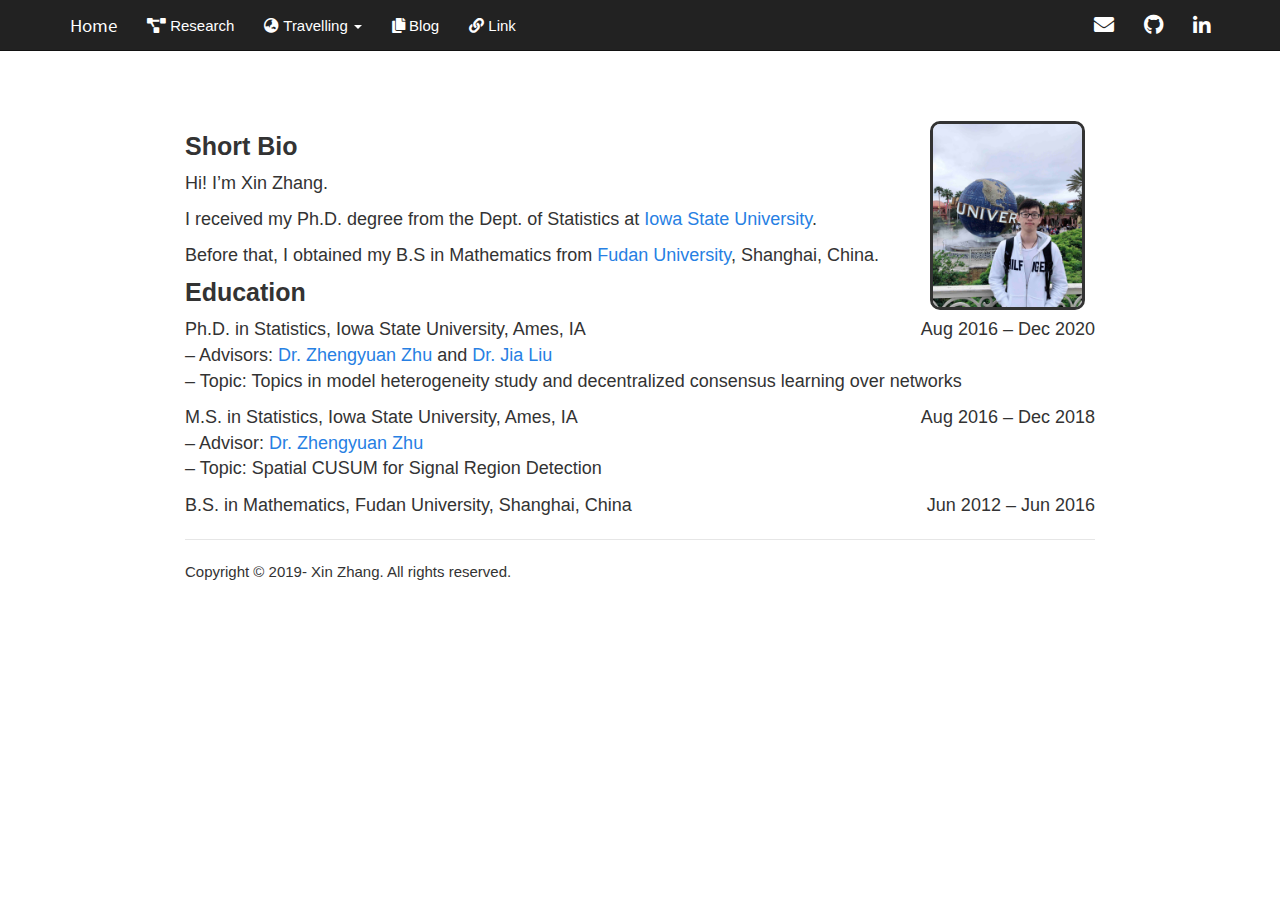
==== commit 2ed94e91: "Update" ====
--- a/index.html
+++ b/index.html
@@ -16,7 +16,7 @@
 <script src="site_libs/header-attrs-2.14/header-attrs.js"></script>
 <script src="site_libs/jquery-3.6.0/jquery-3.6.0.min.js"></script>
 <meta name="viewport" content="width=device-width, initial-scale=1" />
-<link href="site_libs/bootstrap-3.3.5/css/paper.min.css" rel="stylesheet" />
+<link href="site_libs/bootstrap-3.3.5/css/cosmo.min.css" rel="stylesheet" />
 <script src="site_libs/bootstrap-3.3.5/js/bootstrap.min.js"></script>
 <script src="site_libs/bootstrap-3.3.5/shim/html5shiv.min.js"></script>
 <script src="site_libs/bootstrap-3.3.5/shim/respond.min.js"></script>
@@ -256,7 +256,7 @@
   </a>
 </li>
 <li class="dropdown">
-  <a href="#" class="dropdown-toggle" data-toggle="dropdown" role="button" aria-expanded="false">
+  <a href="#" class="dropdown-toggle" data-toggle="dropdown" role="button" data-bs-toggle="dropdown" aria-expanded="false">
     <span class="fa fa-globe-asia"></span>
      
     Travelling
@@ -325,17 +325,29 @@
 <h2><strong>Short Bio</strong></h2>
 <p><img src="images/IMG_8623.jpg" style="width:17%; border:3px solid ; margin-right: 10px; margin-top: -50px" align="right"></p>
 <p>Hi! I’m Xin Zhang.</p>
-<p>I received my Ph.D. degree from the Dept. of Statistics at <a href="https://www.iastate.edu">Iowa State University</a>.</p>
-<p>Before that, I obtained my B.S in Mathematics from <a href="http://www.fudan.edu.cn">Fudan University</a>, Shanghai, China.</p>
+<p>I received my Ph.D. degree from the Dept. of Statistics at <a
+href="https://www.iastate.edu">Iowa State University</a>.</p>
+<p>Before that, I obtained my B.S in Mathematics from <a
+href="http://www.fudan.edu.cn">Fudan University</a>, Shanghai,
+China.</p>
 <div id="education" class="section level3">
 <h3><strong>Education</strong></h3>
-<p>Ph.D. in Statistics, Iowa State University, Ames, IA <span style="float:right">Aug 2016 – Dec 2020</span><br />
-– Advisors: <a href="https://www.stat.iastate.edu/people/zhengyuan-zhu">Dr. Zhengyuan Zhu</a> and <a href="https://kevinliu-osu-ece.github.io">Dr. Jia Liu</a><br />
-– Topic: Topics in model heterogeneity study and decentralized consensus learning over networks</p>
-<p>M.S. in Statistics, Iowa State University, Ames, IA <span style="float:right">Aug 2016 – Dec 2018</span><br />
-– Advisor: <a href="https://www.stat.iastate.edu/people/zhengyuan-zhu">Dr. Zhengyuan Zhu</a><br />
+<p>Ph.D. in Statistics, Iowa State University, Ames, IA <span
+style="float:right">Aug 2016 – Dec 2020</span><br />
+– Advisors: <a
+href="https://www.stat.iastate.edu/people/zhengyuan-zhu">Dr. Zhengyuan
+Zhu</a> and <a href="https://kevinliu-osu-ece.github.io">Dr. Jia
+Liu</a><br />
+– Topic: Topics in model heterogeneity study and decentralized consensus
+learning over networks</p>
+<p>M.S. in Statistics, Iowa State University, Ames, IA <span
+style="float:right">Aug 2016 – Dec 2018</span><br />
+– Advisor: <a
+href="https://www.stat.iastate.edu/people/zhengyuan-zhu">Dr. Zhengyuan
+Zhu</a><br />
 – Topic: Spatial CUSUM for Signal Region Detection</p>
-<p>B.S. in Mathematics, Fudan University, Shanghai, China <span style="float:right">Jun 2012 – Jun 2016</span></p>
+<p>B.S. in Mathematics, Fudan University, Shanghai, China <span
+style="float:right">Jun 2012 – Jun 2016</span></p>
 <!-- ### **Work Experience** -->
 <!-- Research Assistant@ [Network Informatics and Learning Research Group](https://kevinliu-osu-ece.github.io/group/index.html), Ames, IA [Dec 2017 – Dec 2020]{style="float:right"}   -->
 <!-- -- Advisor: [Dr. Jia Liu](http://web.cs.iastate.edu/~jialiu/) -->
--- a/site_libs/bootstrap-3.3.5/css/cosmo.min.css
+++ b/site_libs/bootstrap-3.3.5/css/cosmo.min.css
@@ -0,0 +1,30 @@
+@font-face {
+  font-family: 'Source Sans Pro';
+  font-style: normal;
+  font-weight: 300;
+  src: url(fonts/SourceSansProLight.ttf) format('truetype');
+}
+@font-face {
+  font-family: 'Source Sans Pro';
+  font-style: normal;
+  font-weight: 400;
+  src: url(fonts/SourceSansPro.ttf) format('truetype');
+}
+@font-face {
+  font-family: 'Source Sans Pro';
+  font-style: normal;
+  font-weight: 700;
+  src: url(fonts/SourceSansProBold.ttf) format('truetype');
+}
+
+/*!
+ * bootswatch v3.3.6
+ * Homepage: http://bootswatch.com
+ * Copyright 2012-2015 Thomas Park
+ * Licensed under MIT
+ * Based on Bootstrap
+*//*!
+ * Bootstrap v3.3.6 (http://getbootstrap.com)
+ * Copyright 2011-2015 Twitter, Inc.
+ * Licensed under MIT (https://github.com/twbs/bootstrap/blob/master/LICENSE)
+ *//*! normalize.css v3.0.3 | MIT License | github.com/necolas/normalize.css */html{font-family:sans-serif;-ms-text-size-adjust:100%;-webkit-text-size-adjust:100%}body{margin:0}article,aside,details,figcaption,figure,footer,header,hgroup,main,menu,nav,section,summary{display:block}audio,canvas,progress,video{display:inline-block;vertical-align:baseline}audio:not([controls]){display:none;height:0}[hidden],template{display:none}a{background-color:transparent}a:active,a:hover{outline:0}abbr[title]{border-bottom:1px dotted}b,strong{font-weight:bold}dfn{font-style:italic}h1{font-size:2em;margin:0.67em 0}mark{background:#ff0;color:#000}small{font-size:80%}sub,sup{font-size:75%;line-height:0;position:relative;vertical-align:baseline}sup{top:-0.5em}sub{bottom:-0.25em}img{border:0}svg:not(:root){overflow:hidden}figure{margin:1em 40px}hr{-webkit-box-sizing:content-box;-moz-box-sizing:content-box;box-sizing:content-box;height:0}pre{overflow:auto}code,kbd,pre,samp{font-family:monospace, monospace;font-size:1em}button,input,optgroup,select,textarea{color:inherit;font:inherit;margin:0}button{overflow:visible}button,select{text-transform:none}button,html input[type="button"],input[type="reset"],input[type="submit"]{-webkit-appearance:button;cursor:pointer}button[disabled],html input[disabled]{cursor:default}button::-moz-focus-inner,input::-moz-focus-inner{border:0;padding:0}input{line-height:normal}input[type="checkbox"],input[type="radio"]{-webkit-box-sizing:border-box;-moz-box-sizing:border-box;box-sizing:border-box;padding:0}input[type="number"]::-webkit-inner-spin-button,input[type="number"]::-webkit-outer-spin-button{height:auto}input[type="search"]{-webkit-appearance:textfield;-webkit-box-sizing:content-box;-moz-box-sizing:content-box;box-sizing:content-box}input[type="search"]::-webkit-search-cancel-button,input[type="search"]::-webkit-search-decoration{-webkit-appearance:none}fieldset{border:1px solid #c0c0c0;margin:0 2px;padding:0.35em 0.625em 0.75em}legend{border:0;padding:0}textarea{overflow:auto}optgroup{font-weight:bold}table{border-collapse:collapse;border-spacing:0}td,th{padding:0}/*! Source: https://github.com/h5bp/html5-boilerplate/blob/master/src/css/main.css */@media print{*,*:before,*:after{background:transparent !important;color:#000 !important;-webkit-box-shadow:none !important;box-shadow:none !important;text-shadow:none !important}a,a:visited{text-decoration:underline}a[href]:after{content:" (" attr(href) ")"}abbr[title]:after{content:" (" attr(title) ")"}a[href^="#"]:after,a[href^="javascript:"]:after{content:""}pre,blockquote{border:1px solid #999;page-break-inside:avoid}thead{display:table-header-group}tr,img{page-break-inside:avoid}img{max-width:100% !important}p,h2,h3{orphans:3;widows:3}h2,h3{page-break-after:avoid}.navbar{display:none}.btn>.caret,.dropup>.btn>.caret{border-top-color:#000 !important}.label{border:1px solid #000}.table{border-collapse:collapse !important}.table td,.table th{background-color:#fff !important}.table-bordered th,.table-bordered td{border:1px solid #ddd !important}}@font-face{font-family:'Glyphicons Halflings';src:url('../fonts/glyphicons-halflings-regular.eot');src:url('../fonts/glyphicons-halflings-regular.eot?#iefix') format('embedded-opentype'),url('../fonts/glyphicons-halflings-regular.woff') format('woff'),url('../fonts/glyphicons-halflings-regular.ttf') format('truetype'),url('../fonts/glyphicons-halflings-regular.svg#glyphicons_halflingsregular') format('svg')}.glyphicon{position:relative;top:1px;display:inline-block;font-family:'Glyphicons Halflings';font-style:normal;font-weight:normal;line-height:1;-webkit-font-smoothing:antialiased;-moz-osx-font-smoothing:grayscale}.glyphicon-asterisk:before{content:"\002a"}.glyphicon-plus:before{content:"\002b"}.glyphicon-euro:before,.glyphicon-eur:before{content:"\20ac"}.glyphicon-minus:before{content:"\2212"}.glyphicon-cloud:before{content:"\2601"}.glyphicon-envelope:before{content:"\2709"}.glyphicon-pencil:before{content:"\270f"}.glyphicon-glass:before{content:"\e001"}.glyphicon-music:before{content:"\e002"}.glyphicon-search:before{content:"\e003"}.glyphicon-heart:before{content:"\e005"}.glyphicon-star:before{content:"\e006"}.glyphicon-star-empty:before{content:"\e007"}.glyphicon-user:before{content:"\e008"}.glyphicon-film:before{content:"\e009"}.glyphicon-th-large:before{content:"\e010"}.glyphicon-th:before{content:"\e011"}.glyphicon-th-list:before{content:"\e012"}.glyphicon-ok:before{content:"\e013"}.glyphicon-remove:before{content:"\e014"}.glyphicon-zoom-in:before{content:"\e015"}.glyphicon-zoom-out:before{content:"\e016"}.glyphicon-off:before{content:"\e017"}.glyphicon-signal:before{content:"\e018"}.glyphicon-cog:before{content:"\e019"}.glyphicon-trash:before{content:"\e020"}.glyphicon-home:before{content:"\e021"}.glyphicon-file:before{content:"\e022"}.glyphicon-time:before{content:"\e023"}.glyphicon-road:before{content:"\e024"}.glyphicon-download-alt:before{content:"\e025"}.glyphicon-download:before{content:"\e026"}.glyphicon-upload:before{content:"\e027"}.glyphicon-inbox:before{content:"\e028"}.glyphicon-play-circle:before{content:"\e029"}.glyphicon-repeat:before{content:"\e030"}.glyphicon-refresh:before{content:"\e031"}.glyphicon-list-alt:before{content:"\e032"}.glyphicon-lock:before{content:"\e033"}.glyphicon-flag:before{content:"\e034"}.glyphicon-headphones:before{content:"\e035"}.glyphicon-volume-off:before{content:"\e036"}.glyphicon-volume-down:before{content:"\e037"}.glyphicon-volume-up:before{content:"\e038"}.glyphicon-qrcode:before{content:"\e039"}.glyphicon-barcode:before{content:"\e040"}.glyphicon-tag:before{content:"\e041"}.glyphicon-tags:before{content:"\e042"}.glyphicon-book:before{content:"\e043"}.glyphicon-bookmark:before{content:"\e044"}.glyphicon-print:before{content:"\e045"}.glyphicon-camera:before{content:"\e046"}.glyphicon-font:before{content:"\e047"}.glyphicon-bold:before{content:"\e048"}.glyphicon-italic:before{content:"\e049"}.glyphicon-text-height:before{content:"\e050"}.glyphicon-text-width:before{content:"\e051"}.glyphicon-align-left:before{content:"\e052"}.glyphicon-align-center:before{content:"\e053"}.glyphicon-align-right:before{content:"\e054"}.glyphicon-align-justify:before{content:"\e055"}.glyphicon-list:before{content:"\e056"}.glyphicon-indent-left:before{content:"\e057"}.glyphicon-indent-right:before{content:"\e058"}.glyphicon-facetime-video:before{content:"\e059"}.glyphicon-picture:before{content:"\e060"}.glyphicon-map-marker:before{content:"\e062"}.glyphicon-adjust:before{content:"\e063"}.glyphicon-tint:before{content:"\e064"}.glyphicon-edit:before{content:"\e065"}.glyphicon-share:before{content:"\e066"}.glyphicon-check:before{content:"\e067"}.glyphicon-move:before{content:"\e068"}.glyphicon-step-backward:before{content:"\e069"}.glyphicon-fast-backward:before{content:"\e070"}.glyphicon-backward:before{content:"\e071"}.glyphicon-play:before{content:"\e072"}.glyphicon-pause:before{content:"\e073"}.glyphicon-stop:before{content:"\e074"}.glyphicon-forward:before{content:"\e075"}.glyphicon-fast-forward:before{content:"\e076"}.glyphicon-step-forward:before{content:"\e077"}.glyphicon-eject:before{content:"\e078"}.glyphicon-chevron-left:before{content:"\e079"}.glyphicon-chevron-right:before{content:"\e080"}.glyphicon-plus-sign:before{content:"\e081"}.glyphicon-minus-sign:before{content:"\e082"}.glyphicon-remove-sign:before{content:"\e083"}.glyphicon-ok-sign:before{content:"\e084"}.glyphicon-question-sign:before{content:"\e085"}.glyphicon-info-sign:before{content:"\e086"}.glyphicon-screenshot:before{content:"\e087"}.glyphicon-remove-circle:before{content:"\e088"}.glyphicon-ok-circle:before{content:"\e089"}.glyphicon-ban-circle:before{content:"\e090"}.glyphicon-arrow-left:before{content:"\e091"}.glyphicon-arrow-right:before{content:"\e092"}.glyphicon-arrow-up:before{content:"\e093"}.glyphicon-arrow-down:before{content:"\e094"}.glyphicon-share-alt:before{content:"\e095"}.glyphicon-resize-full:before{content:"\e096"}.glyphicon-resize-small:before{content:"\e097"}.glyphicon-exclamation-sign:before{content:"\e101"}.glyphicon-gift:before{content:"\e102"}.glyphicon-leaf:before{content:"\e103"}.glyphicon-fire:before{content:"\e104"}.glyphicon-eye-open:before{content:"\e105"}.glyphicon-eye-close:before{content:"\e106"}.glyphicon-warning-sign:before{content:"\e107"}.glyphicon-plane:before{content:"\e108"}.glyphicon-calendar:before{content:"\e109"}.glyphicon-random:before{content:"\e110"}.glyphicon-comment:before{content:"\e111"}.glyphicon-magnet:before{content:"\e112"}.glyphicon-chevron-up:before{content:"\e113"}.glyphicon-chevron-down:before{content:"\e114"}.glyphicon-retweet:before{content:"\e115"}.glyphicon-shopping-cart:before{content:"\e116"}.glyphicon-folder-close:before{content:"\e117"}.glyphicon-folder-open:before{content:"\e118"}.glyphicon-resize-vertical:before{content:"\e119"}.glyphicon-resize-horizontal:before{content:"\e120"}.glyphicon-hdd:before{content:"\e121"}.glyphicon-bullhorn:before{content:"\e122"}.glyphicon-bell:before{content:"\e123"}.glyphicon-certificate:before{content:"\e124"}.glyphicon-thumbs-up:before{content:"\e125"}.glyphicon-thumbs-down:before{content:"\e126"}.glyphicon-hand-right:before{content:"\e127"}.glyphicon-hand-left:before{content:"\e128"}.glyphicon-hand-up:before{content:"\e129"}.glyphicon-hand-down:before{content:"\e130"}.glyphicon-circle-arrow-right:before{content:"\e131"}.glyphicon-circle-arrow-left:before{content:"\e132"}.glyphicon-circle-arrow-up:before{content:"\e133"}.glyphicon-circle-arrow-down:before{content:"\e134"}.glyphicon-globe:before{content:"\e135"}.glyphicon-wrench:before{content:"\e136"}.glyphicon-tasks:before{content:"\e137"}.glyphicon-filter:before{content:"\e138"}.glyphicon-briefcase:before{content:"\e139"}.glyphicon-fullscreen:before{content:"\e140"}.glyphicon-dashboard:before{content:"\e141"}.glyphicon-paperclip:before{content:"\e142"}.glyphicon-heart-empty:before{content:"\e143"}.glyphicon-link:before{content:"\e144"}.glyphicon-phone:before{content:"\e145"}.glyphicon-pushpin:before{content:"\e146"}.glyphicon-usd:before{content:"\e148"}.glyphicon-gbp:before{content:"\e149"}.glyphicon-sort:before{content:"\e150"}.glyphicon-sort-by-alphabet:before{content:"\e151"}.glyphicon-sort-by-alphabet-alt:before{content:"\e152"}.glyphicon-sort-by-order:before{content:"\e153"}.glyphicon-sort-by-order-alt:before{content:"\e154"}.glyphicon-sort-by-attributes:before{content:"\e155"}.glyphicon-sort-by-attributes-alt:before{content:"\e156"}.glyphicon-unchecked:before{content:"\e157"}.glyphicon-expand:before{content:"\e158"}.glyphicon-collapse-down:before{content:"\e159"}.glyphicon-collapse-up:before{content:"\e160"}.glyphicon-log-in:before{content:"\e161"}.glyphicon-flash:before{content:"\e162"}.glyphicon-log-out:before{content:"\e163"}.glyphicon-new-window:before{content:"\e164"}.glyphicon-record:before{content:"\e165"}.glyphicon-save:before{content:"\e166"}.glyphicon-open:before{content:"\e167"}.glyphicon-saved:before{content:"\e168"}.glyphicon-import:before{content:"\e169"}.glyphicon-export:before{content:"\e170"}.glyphicon-send:before{content:"\e171"}.glyphicon-floppy-disk:before{content:"\e172"}.glyphicon-floppy-saved:before{content:"\e173"}.glyphicon-floppy-remove:before{content:"\e174"}.glyphicon-floppy-save:before{content:"\e175"}.glyphicon-floppy-open:before{content:"\e176"}.glyphicon-credit-card:before{content:"\e177"}.glyphicon-transfer:before{content:"\e178"}.glyphicon-cutlery:before{content:"\e179"}.glyphicon-header:before{content:"\e180"}.glyphicon-compressed:before{content:"\e181"}.glyphicon-earphone:before{content:"\e182"}.glyphicon-phone-alt:before{content:"\e183"}.glyphicon-tower:before{content:"\e184"}.glyphicon-stats:before{content:"\e185"}.glyphicon-sd-video:before{content:"\e186"}.glyphicon-hd-video:before{content:"\e187"}.glyphicon-subtitles:before{content:"\e188"}.glyphicon-sound-stereo:before{content:"\e189"}.glyphicon-sound-dolby:before{content:"\e190"}.glyphicon-sound-5-1:before{content:"\e191"}.glyphicon-sound-6-1:before{content:"\e192"}.glyphicon-sound-7-1:before{content:"\e193"}.glyphicon-copyright-mark:before{content:"\e194"}.glyphicon-registration-mark:before{content:"\e195"}.glyphicon-cloud-download:before{content:"\e197"}.glyphicon-cloud-upload:before{content:"\e198"}.glyphicon-tree-conifer:before{content:"\e199"}.glyphicon-tree-deciduous:before{content:"\e200"}.glyphicon-cd:before{content:"\e201"}.glyphicon-save-file:before{content:"\e202"}.glyphicon-open-file:before{content:"\e203"}.glyphicon-level-up:before{content:"\e204"}.glyphicon-copy:before{content:"\e205"}.glyphicon-paste:before{content:"\e206"}.glyphicon-alert:before{content:"\e209"}.glyphicon-equalizer:before{content:"\e210"}.glyphicon-king:before{content:"\e211"}.glyphicon-queen:before{content:"\e212"}.glyphicon-pawn:before{content:"\e213"}.glyphicon-bishop:before{content:"\e214"}.glyphicon-knight:before{content:"\e215"}.glyphicon-baby-formula:before{content:"\e216"}.glyphicon-tent:before{content:"\26fa"}.glyphicon-blackboard:before{content:"\e218"}.glyphicon-bed:before{content:"\e219"}.glyphicon-apple:before{content:"\f8ff"}.glyphicon-erase:before{content:"\e221"}.glyphicon-hourglass:before{content:"\231b"}.glyphicon-lamp:before{content:"\e223"}.glyphicon-duplicate:before{content:"\e224"}.glyphicon-piggy-bank:before{content:"\e225"}.glyphicon-scissors:before{content:"\e226"}.glyphicon-bitcoin:before{content:"\e227"}.glyphicon-btc:before{content:"\e227"}.glyphicon-xbt:before{content:"\e227"}.glyphicon-yen:before{content:"\00a5"}.glyphicon-jpy:before{content:"\00a5"}.glyphicon-ruble:before{content:"\20bd"}.glyphicon-rub:before{content:"\20bd"}.glyphicon-scale:before{content:"\e230"}.glyphicon-ice-lolly:before{content:"\e231"}.glyphicon-ice-lolly-tasted:before{content:"\e232"}.glyphicon-education:before{content:"\e233"}.glyphicon-option-horizontal:before{content:"\e234"}.glyphicon-option-vertical:before{content:"\e235"}.glyphicon-menu-hamburger:before{content:"\e236"}.glyphicon-modal-window:before{content:"\e237"}.glyphicon-oil:before{content:"\e238"}.glyphicon-grain:before{content:"\e239"}.glyphicon-sunglasses:before{content:"\e240"}.glyphicon-text-size:before{content:"\e241"}.glyphicon-text-color:before{content:"\e242"}.glyphicon-text-background:before{content:"\e243"}.glyphicon-object-align-top:before{content:"\e244"}.glyphicon-object-align-bottom:before{content:"\e245"}.glyphicon-object-align-horizontal:before{content:"\e246"}.glyphicon-object-align-left:before{content:"\e247"}.glyphicon-object-align-vertical:before{content:"\e248"}.glyphicon-object-align-right:before{content:"\e249"}.glyphicon-triangle-right:before{content:"\e250"}.glyphicon-triangle-left:before{content:"\e251"}.glyphicon-triangle-bottom:before{content:"\e252"}.glyphicon-triangle-top:before{content:"\e253"}.glyphicon-console:before{content:"\e254"}.glyphicon-superscript:before{content:"\e255"}.glyphicon-subscript:before{content:"\e256"}.glyphicon-menu-left:before{content:"\e257"}.glyphicon-menu-right:before{content:"\e258"}.glyphicon-menu-down:before{content:"\e259"}.glyphicon-menu-up:before{content:"\e260"}*{-webkit-box-sizing:border-box;-moz-box-sizing:border-box;box-sizing:border-box}*:before,*:after{-webkit-box-sizing:border-box;-moz-box-sizing:border-box;box-sizing:border-box}html{font-size:10px;-webkit-tap-highlight-color:rgba(0,0,0,0)}body{font-family:"Source Sans Pro",Calibri,Candara,Arial,sans-serif;font-size:15px;line-height:1.42857143;color:#333333;background-color:#ffffff}input,button,select,textarea{font-family:inherit;font-size:inherit;line-height:inherit}a{color:#2780e3;text-decoration:none}a:hover,a:focus{color:#165ba8;text-decoration:underline}a:focus{outline:thin dotted;outline:5px auto -webkit-focus-ring-color;outline-offset:-2px}figure{margin:0}img{vertical-align:middle}.img-responsive,.thumbnail>img,.thumbnail a>img,.carousel-inner>.item>img,.carousel-inner>.item>a>img{display:block;max-width:100%;height:auto}.img-rounded{border-radius:0}.img-thumbnail{padding:4px;line-height:1.42857143;background-color:#ffffff;border:1px solid #dddddd;border-radius:0;-webkit-transition:all .2s ease-in-out;-o-transition:all .2s ease-in-out;transition:all .2s ease-in-out;display:inline-block;max-width:100%;height:auto}.img-circle{border-radius:50%}hr{margin-top:21px;margin-bottom:21px;border:0;border-top:1px solid #e6e6e6}.sr-only{position:absolute;width:1px;height:1px;margin:-1px;padding:0;overflow:hidden;clip:rect(0, 0, 0, 0);border:0}.sr-only-focusable:active,.sr-only-focusable:focus{position:static;width:auto;height:auto;margin:0;overflow:visible;clip:auto}[role="button"]{cursor:pointer}h1,h2,h3,h4,h5,h6,.h1,.h2,.h3,.h4,.h5,.h6{font-family:"Source Sans Pro",Calibri,Candara,Arial,sans-serif;font-weight:300;line-height:1.1;color:inherit}h1 small,h2 small,h3 small,h4 small,h5 small,h6 small,.h1 small,.h2 small,.h3 small,.h4 small,.h5 small,.h6 small,h1 .small,h2 .small,h3 .small,h4 .small,h5 .small,h6 .small,.h1 .small,.h2 .small,.h3 .small,.h4 .small,.h5 .small,.h6 .small{font-weight:normal;line-height:1;color:#999999}h1,.h1,h2,.h2,h3,.h3{margin-top:21px;margin-bottom:10.5px}h1 small,.h1 small,h2 small,.h2 small,h3 small,.h3 small,h1 .small,.h1 .small,h2 .small,.h2 .small,h3 .small,.h3 .small{font-size:65%}h4,.h4,h5,.h5,h6,.h6{margin-top:10.5px;margin-bottom:10.5px}h4 small,.h4 small,h5 small,.h5 small,h6 small,.h6 small,h4 .small,.h4 .small,h5 .small,.h5 .small,h6 .small,.h6 .small{font-size:75%}h1,.h1{font-size:39px}h2,.h2{font-size:32px}h3,.h3{font-size:26px}h4,.h4{font-size:19px}h5,.h5{font-size:15px}h6,.h6{font-size:13px}p{margin:0 0 10.5px}.lead{margin-bottom:21px;font-size:17px;font-weight:300;line-height:1.4}@media (min-width:768px){.lead{font-size:22.5px}}small,.small{font-size:86%}mark,.mark{background-color:#ff7518;padding:.2em}.text-left{text-align:left}.text-right{text-align:right}.text-center{text-align:center}.text-justify{text-align:justify}.text-nowrap{white-space:nowrap}.text-lowercase{text-transform:lowercase}.text-uppercase{text-transform:uppercase}.text-capitalize{text-transform:capitalize}.text-muted{color:#999999}.text-primary{color:#2780e3}a.text-primary:hover,a.text-primary:focus{color:#1967be}.text-success{color:#ffffff}a.text-success:hover,a.text-success:focus{color:#e6e6e6}.text-info{color:#ffffff}a.text-info:hover,a.text-info:focus{color:#e6e6e6}.text-warning{color:#ffffff}a.text-warning:hover,a.text-warning:focus{color:#e6e6e6}.text-danger{color:#ffffff}a.text-danger:hover,a.text-danger:focus{color:#e6e6e6}.bg-primary{color:#fff;background-color:#2780e3}a.bg-primary:hover,a.bg-primary:focus{background-color:#1967be}.bg-success{background-color:#3fb618}a.bg-success:hover,a.bg-success:focus{background-color:#2f8912}.bg-info{background-color:#9954bb}a.bg-info:hover,a.bg-info:focus{background-color:#7e3f9d}.bg-warning{background-color:#ff7518}a.bg-warning:hover,a.bg-warning:focus{background-color:#e45c00}.bg-danger{background-color:#ff0039}a.bg-danger:hover,a.bg-danger:focus{background-color:#cc002e}.page-header{padding-bottom:9.5px;margin:42px 0 21px;border-bottom:1px solid #e6e6e6}ul,ol{margin-top:0;margin-bottom:10.5px}ul ul,ol ul,ul ol,ol ol{margin-bottom:0}.list-unstyled{padding-left:0;list-style:none}.list-inline{padding-left:0;list-style:none;margin-left:-5px}.list-inline>li{display:inline-block;padding-left:5px;padding-right:5px}dl{margin-top:0;margin-bottom:21px}dt,dd{line-height:1.42857143}dt{font-weight:bold}dd{margin-left:0}@media (min-width:768px){.dl-horizontal dt{float:left;width:160px;clear:left;text-align:right;overflow:hidden;text-overflow:ellipsis;white-space:nowrap}.dl-horizontal dd{margin-left:180px}}abbr[title],abbr[data-original-title]{cursor:help;border-bottom:1px dotted #999999}.initialism{font-size:90%;text-transform:uppercase}blockquote{padding:10.5px 21px;margin:0 0 21px;font-size:18.75px;border-left:5px solid #e6e6e6}blockquote p:last-child,blockquote ul:last-child,blockquote ol:last-child{margin-bottom:0}blockquote footer,blockquote small,blockquote .small{display:block;font-size:80%;line-height:1.42857143;color:#999999}blockquote footer:before,blockquote small:before,blockquote .small:before{content:'\2014 \00A0'}.blockquote-reverse,blockquote.pull-right{padding-right:15px;padding-left:0;border-right:5px solid #e6e6e6;border-left:0;text-align:right}.blockquote-reverse footer:before,blockquote.pull-right footer:before,.blockquote-reverse small:before,blockquote.pull-right small:before,.blockquote-reverse .small:before,blockquote.pull-right .small:before{content:''}.blockquote-reverse footer:after,blockquote.pull-right footer:after,.blockquote-reverse small:after,blockquote.pull-right small:after,.blockquote-reverse .small:after,blockquote.pull-right .small:after{content:'\00A0 \2014'}address{margin-bottom:21px;font-style:normal;line-height:1.42857143}code,kbd,pre,samp{font-family:monospace}code{padding:2px 4px;font-size:90%;color:#c7254e;background-color:#f9f2f4;border-radius:0}kbd{padding:2px 4px;font-size:90%;color:#ffffff;background-color:#333333;border-radius:0;-webkit-box-shadow:inset 0 -1px 0 rgba(0,0,0,0.25);box-shadow:inset 0 -1px 0 rgba(0,0,0,0.25)}kbd kbd{padding:0;font-size:100%;font-weight:bold;-webkit-box-shadow:none;box-shadow:none}pre{display:block;padding:10px;margin:0 0 10.5px;font-size:14px;line-height:1.42857143;word-break:break-all;word-wrap:break-word;color:#333333;background-color:#f5f5f5;border:1px solid #cccccc;border-radius:0}pre code{padding:0;font-size:inherit;color:inherit;white-space:pre-wrap;background-color:transparent;border-radius:0}.pre-scrollable{max-height:340px;overflow-y:scroll}.container{margin-right:auto;margin-left:auto;padding-left:15px;padding-right:15px}@media (min-width:768px){.container{width:750px}}@media (min-width:992px){.container{width:970px}}@media (min-width:1200px){.container{width:1170px}}.container-fluid{margin-right:auto;margin-left:auto;padding-left:15px;padding-right:15px}.row{margin-left:-15px;margin-right:-15px}.col-xs-1,.col-sm-1,.col-md-1,.col-lg-1,.col-xs-2,.col-sm-2,.col-md-2,.col-lg-2,.col-xs-3,.col-sm-3,.col-md-3,.col-lg-3,.col-xs-4,.col-sm-4,.col-md-4,.col-lg-4,.col-xs-5,.col-sm-5,.col-md-5,.col-lg-5,.col-xs-6,.col-sm-6,.col-md-6,.col-lg-6,.col-xs-7,.col-sm-7,.col-md-7,.col-lg-7,.col-xs-8,.col-sm-8,.col-md-8,.col-lg-8,.col-xs-9,.col-sm-9,.col-md-9,.col-lg-9,.col-xs-10,.col-sm-10,.col-md-10,.col-lg-10,.col-xs-11,.col-sm-11,.col-md-11,.col-lg-11,.col-xs-12,.col-sm-12,.col-md-12,.col-lg-12{position:relative;min-height:1px;padding-left:15px;padding-right:15px}.col-xs-1,.col-xs-2,.col-xs-3,.col-xs-4,.col-xs-5,.col-xs-6,.col-xs-7,.col-xs-8,.col-xs-9,.col-xs-10,.col-xs-11,.col-xs-12{float:left}.col-xs-12{width:100%}.col-xs-11{width:91.66666667%}.col-xs-10{width:83.33333333%}.col-xs-9{width:75%}.col-xs-8{width:66.66666667%}.col-xs-7{width:58.33333333%}.col-xs-6{width:50%}.col-xs-5{width:41.66666667%}.col-xs-4{width:33.33333333%}.col-xs-3{width:25%}.col-xs-2{width:16.66666667%}.col-xs-1{width:8.33333333%}.col-xs-pull-12{right:100%}.col-xs-pull-11{right:91.66666667%}.col-xs-pull-10{right:83.33333333%}.col-xs-pull-9{right:75%}.col-xs-pull-8{right:66.66666667%}.col-xs-pull-7{right:58.33333333%}.col-xs-pull-6{right:50%}.col-xs-pull-5{right:41.66666667%}.col-xs-pull-4{right:33.33333333%}.col-xs-pull-3{right:25%}.col-xs-pull-2{right:16.66666667%}.col-xs-pull-1{right:8.33333333%}.col-xs-pull-0{right:auto}.col-xs-push-12{left:100%}.col-xs-push-11{left:91.66666667%}.col-xs-push-10{left:83.33333333%}.col-xs-push-9{left:75%}.col-xs-push-8{left:66.66666667%}.col-xs-push-7{left:58.33333333%}.col-xs-push-6{left:50%}.col-xs-push-5{left:41.66666667%}.col-xs-push-4{left:33.33333333%}.col-xs-push-3{left:25%}.col-xs-push-2{left:16.66666667%}.col-xs-push-1{left:8.33333333%}.col-xs-push-0{left:auto}.col-xs-offset-12{margin-left:100%}.col-xs-offset-11{margin-left:91.66666667%}.col-xs-offset-10{margin-left:83.33333333%}.col-xs-offset-9{margin-left:75%}.col-xs-offset-8{margin-left:66.66666667%}.col-xs-offset-7{margin-left:58.33333333%}.col-xs-offset-6{margin-left:50%}.col-xs-offset-5{margin-left:41.66666667%}.col-xs-offset-4{margin-left:33.33333333%}.col-xs-offset-3{margin-left:25%}.col-xs-offset-2{margin-left:16.66666667%}.col-xs-offset-1{margin-left:8.33333333%}.col-xs-offset-0{margin-left:0%}@media (min-width:768px){.col-sm-1,.col-sm-2,.col-sm-3,.col-sm-4,.col-sm-5,.col-sm-6,.col-sm-7,.col-sm-8,.col-sm-9,.col-sm-10,.col-sm-11,.col-sm-12{float:left}.col-sm-12{width:100%}.col-sm-11{width:91.66666667%}.col-sm-10{width:83.33333333%}.col-sm-9{width:75%}.col-sm-8{width:66.66666667%}.col-sm-7{width:58.33333333%}.col-sm-6{width:50%}.col-sm-5{width:41.66666667%}.col-sm-4{width:33.33333333%}.col-sm-3{width:25%}.col-sm-2{width:16.66666667%}.col-sm-1{width:8.33333333%}.col-sm-pull-12{right:100%}.col-sm-pull-11{right:91.66666667%}.col-sm-pull-10{right:83.33333333%}.col-sm-pull-9{right:75%}.col-sm-pull-8{right:66.66666667%}.col-sm-pull-7{right:58.33333333%}.col-sm-pull-6{right:50%}.col-sm-pull-5{right:41.66666667%}.col-sm-pull-4{right:33.33333333%}.col-sm-pull-3{right:25%}.col-sm-pull-2{right:16.66666667%}.col-sm-pull-1{right:8.33333333%}.col-sm-pull-0{right:auto}.col-sm-push-12{left:100%}.col-sm-push-11{left:91.66666667%}.col-sm-push-10{left:83.33333333%}.col-sm-push-9{left:75%}.col-sm-push-8{left:66.66666667%}.col-sm-push-7{left:58.33333333%}.col-sm-push-6{left:50%}.col-sm-push-5{left:41.66666667%}.col-sm-push-4{left:33.33333333%}.col-sm-push-3{left:25%}.col-sm-push-2{left:16.66666667%}.col-sm-push-1{left:8.33333333%}.col-sm-push-0{left:auto}.col-sm-offset-12{margin-left:100%}.col-sm-offset-11{margin-left:91.66666667%}.col-sm-offset-10{margin-left:83.33333333%}.col-sm-offset-9{margin-left:75%}.col-sm-offset-8{margin-left:66.66666667%}.col-sm-offset-7{margin-left:58.33333333%}.col-sm-offset-6{margin-left:50%}.col-sm-offset-5{margin-left:41.66666667%}.col-sm-offset-4{margin-left:33.33333333%}.col-sm-offset-3{margin-left:25%}.col-sm-offset-2{margin-left:16.66666667%}.col-sm-offset-1{margin-left:8.33333333%}.col-sm-offset-0{margin-left:0%}}@media (min-width:992px){.col-md-1,.col-md-2,.col-md-3,.col-md-4,.col-md-5,.col-md-6,.col-md-7,.col-md-8,.col-md-9,.col-md-10,.col-md-11,.col-md-12{float:left}.col-md-12{width:100%}.col-md-11{width:91.66666667%}.col-md-10{width:83.33333333%}.col-md-9{width:75%}.col-md-8{width:66.66666667%}.col-md-7{width:58.33333333%}.col-md-6{width:50%}.col-md-5{width:41.66666667%}.col-md-4{width:33.33333333%}.col-md-3{width:25%}.col-md-2{width:16.66666667%}.col-md-1{width:8.33333333%}.col-md-pull-12{right:100%}.col-md-pull-11{right:91.66666667%}.col-md-pull-10{right:83.33333333%}.col-md-pull-9{right:75%}.col-md-pull-8{right:66.66666667%}.col-md-pull-7{right:58.33333333%}.col-md-pull-6{right:50%}.col-md-pull-5{right:41.66666667%}.col-md-pull-4{right:33.33333333%}.col-md-pull-3{right:25%}.col-md-pull-2{right:16.66666667%}.col-md-pull-1{right:8.33333333%}.col-md-pull-0{right:auto}.col-md-push-12{left:100%}.col-md-push-11{left:91.66666667%}.col-md-push-10{left:83.33333333%}.col-md-push-9{left:75%}.col-md-push-8{left:66.66666667%}.col-md-push-7{left:58.33333333%}.col-md-push-6{left:50%}.col-md-push-5{left:41.66666667%}.col-md-push-4{left:33.33333333%}.col-md-push-3{left:25%}.col-md-push-2{left:16.66666667%}.col-md-push-1{left:8.33333333%}.col-md-push-0{left:auto}.col-md-offset-12{margin-left:100%}.col-md-offset-11{margin-left:91.66666667%}.col-md-offset-10{margin-left:83.33333333%}.col-md-offset-9{margin-left:75%}.col-md-offset-8{margin-left:66.66666667%}.col-md-offset-7{margin-left:58.33333333%}.col-md-offset-6{margin-left:50%}.col-md-offset-5{margin-left:41.66666667%}.col-md-offset-4{margin-left:33.33333333%}.col-md-offset-3{margin-left:25%}.col-md-offset-2{margin-left:16.66666667%}.col-md-offset-1{margin-left:8.33333333%}.col-md-offset-0{margin-left:0%}}@media (min-width:1200px){.col-lg-1,.col-lg-2,.col-lg-3,.col-lg-4,.col-lg-5,.col-lg-6,.col-lg-7,.col-lg-8,.col-lg-9,.col-lg-10,.col-lg-11,.col-lg-12{float:left}.col-lg-12{width:100%}.col-lg-11{width:91.66666667%}.col-lg-10{width:83.33333333%}.col-lg-9{width:75%}.col-lg-8{width:66.66666667%}.col-lg-7{width:58.33333333%}.col-lg-6{width:50%}.col-lg-5{width:41.66666667%}.col-lg-4{width:33.33333333%}.col-lg-3{width:25%}.col-lg-2{width:16.66666667%}.col-lg-1{width:8.33333333%}.col-lg-pull-12{right:100%}.col-lg-pull-11{right:91.66666667%}.col-lg-pull-10{right:83.33333333%}.col-lg-pull-9{right:75%}.col-lg-pull-8{right:66.66666667%}.col-lg-pull-7{right:58.33333333%}.col-lg-pull-6{right:50%}.col-lg-pull-5{right:41.66666667%}.col-lg-pull-4{right:33.33333333%}.col-lg-pull-3{right:25%}.col-lg-pull-2{right:16.66666667%}.col-lg-pull-1{right:8.33333333%}.col-lg-pull-0{right:auto}.col-lg-push-12{left:100%}.col-lg-push-11{left:91.66666667%}.col-lg-push-10{left:83.33333333%}.col-lg-push-9{left:75%}.col-lg-push-8{left:66.66666667%}.col-lg-push-7{left:58.33333333%}.col-lg-push-6{left:50%}.col-lg-push-5{left:41.66666667%}.col-lg-push-4{left:33.33333333%}.col-lg-push-3{left:25%}.col-lg-push-2{left:16.66666667%}.col-lg-push-1{left:8.33333333%}.col-lg-push-0{left:auto}.col-lg-offset-12{margin-left:100%}.col-lg-offset-11{margin-left:91.66666667%}.col-lg-offset-10{margin-left:83.33333333%}.col-lg-offset-9{margin-left:75%}.col-lg-offset-8{margin-left:66.66666667%}.col-lg-offset-7{margin-left:58.33333333%}.col-lg-offset-6{margin-left:50%}.col-lg-offset-5{margin-left:41.66666667%}.col-lg-offset-4{margin-left:33.33333333%}.col-lg-offset-3{margin-left:25%}.col-lg-offset-2{margin-left:16.66666667%}.col-lg-offset-1{margin-left:8.33333333%}.col-lg-offset-0{margin-left:0%}}table{background-color:transparent}caption{padding-top:8px;padding-bottom:8px;color:#999999;text-align:left}th{}.table{width:100%;max-width:100%;margin-bottom:21px}.table>thead>tr>th,.table>tbody>tr>th,.table>tfoot>tr>th,.table>thead>tr>td,.table>tbody>tr>td,.table>tfoot>tr>td{padding:8px;line-height:1.42857143;vertical-align:top;border-top:1px solid #dddddd}.table>thead>tr>th{vertical-align:bottom;border-bottom:2px solid #dddddd}.table>caption+thead>tr:first-child>th,.table>colgroup+thead>tr:first-child>th,.table>thead:first-child>tr:first-child>th,.table>caption+thead>tr:first-child>td,.table>colgroup+thead>tr:first-child>td,.table>thead:first-child>tr:first-child>td{border-top:0}.table>tbody+tbody{border-top:2px solid #dddddd}.table .table{background-color:#ffffff}.table-condensed>thead>tr>th,.table-condensed>tbody>tr>th,.table-condensed>tfoot>tr>th,.table-condensed>thead>tr>td,.table-condensed>tbody>tr>td,.table-condensed>tfoot>tr>td{padding:5px}.table-bordered{border:1px solid #dddddd}.table-bordered>thead>tr>th,.table-bordered>tbody>tr>th,.table-bordered>tfoot>tr>th,.table-bordered>thead>tr>td,.table-bordered>tbody>tr>td,.table-bordered>tfoot>tr>td{border:1px solid #dddddd}.table-bordered>thead>tr>th,.table-bordered>thead>tr>td{border-bottom-width:2px}.table-striped>tbody>tr:nth-of-type(odd){background-color:#f9f9f9}.table-hover>tbody>tr:hover{background-color:#f5f5f5}table col[class*="col-"]{position:static;float:none;display:table-column}table td[class*="col-"],table th[class*="col-"]{position:static;float:none;display:table-cell}.table>thead>tr>td.active,.table>tbody>tr>td.active,.table>tfoot>tr>td.active,.table>thead>tr>th.active,.table>tbody>tr>th.active,.table>tfoot>tr>th.active,.table>thead>tr.active>td,.table>tbody>tr.active>td,.table>tfoot>tr.active>td,.table>thead>tr.active>th,.table>tbody>tr.active>th,.table>tfoot>tr.active>th{background-color:#f5f5f5}.table-hover>tbody>tr>td.active:hover,.table-hover>tbody>tr>th.active:hover,.table-hover>tbody>tr.active:hover>td,.table-hover>tbody>tr:hover>.active,.table-hover>tbody>tr.active:hover>th{background-color:#e8e8e8}.table>thead>tr>td.success,.table>tbody>tr>td.success,.table>tfoot>tr>td.success,.table>thead>tr>th.success,.table>tbody>tr>th.success,.table>tfoot>tr>th.success,.table>thead>tr.success>td,.table>tbody>tr.success>td,.table>tfoot>tr.success>td,.table>thead>tr.success>th,.table>tbody>tr.success>th,.table>tfoot>tr.success>th{background-color:#3fb618}.table-hover>tbody>tr>td.success:hover,.table-hover>tbody>tr>th.success:hover,.table-hover>tbody>tr.success:hover>td,.table-hover>tbody>tr:hover>.success,.table-hover>tbody>tr.success:hover>th{background-color:#379f15}.table>thead>tr>td.info,.table>tbody>tr>td.info,.table>tfoot>tr>td.info,.table>thead>tr>th.info,.table>tbody>tr>th.info,.table>tfoot>tr>th.info,.table>thead>tr.info>td,.table>tbody>tr.info>td,.table>tfoot>tr.info>td,.table>thead>tr.info>th,.table>tbody>tr.info>th,.table>tfoot>tr.info>th{background-color:#9954bb}.table-hover>tbody>tr>td.info:hover,.table-hover>tbody>tr>th.info:hover,.table-hover>tbody>tr.info:hover>td,.table-hover>tbody>tr:hover>.info,.table-hover>tbody>tr.info:hover>th{background-color:#8d46b0}.table>thead>tr>td.warning,.table>tbody>tr>td.warning,.table>tfoot>tr>td.warning,.table>thead>tr>th.warning,.table>tbody>tr>th.warning,.table>tfoot>tr>th.warning,.table>thead>tr.warning>td,.table>tbody>tr.warning>td,.table>tfoot>tr.warning>td,.table>thead>tr.warning>th,.table>tbody>tr.warning>th,.table>tfoot>tr.warning>th{background-color:#ff7518}.table-hover>tbody>tr>td.warning:hover,.table-hover>tbody>tr>th.warning:hover,.table-hover>tbody>tr.warning:hover>td,.table-hover>tbody>tr:hover>.warning,.table-hover>tbody>tr.warning:hover>th{background-color:#fe6600}.table>thead>tr>td.danger,.table>tbody>tr>td.danger,.table>tfoot>tr>td.danger,.table>thead>tr>th.danger,.table>tbody>tr>th.danger,.table>tfoot>tr>th.danger,.table>thead>tr.danger>td,.table>tbody>tr.danger>td,.table>tfoot>tr.danger>td,.table>thead>tr.danger>th,.table>tbody>tr.danger>th,.table>tfoot>tr.danger>th{background-color:#ff0039}.table-hover>tbody>tr>td.danger:hover,.table-hover>tbody>tr>th.danger:hover,.table-hover>tbody>tr.danger:hover>td,.table-hover>tbody>tr:hover>.danger,.table-hover>tbody>tr.danger:hover>th{background-color:#e60033}.table-responsive{overflow-x:auto;min-height:0.01%}@media screen and (max-width:767px){.table-responsive{width:100%;margin-bottom:15.75px;overflow-y:hidden;-ms-overflow-style:-ms-autohiding-scrollbar;border:1px solid #dddddd}.table-responsive>.table{margin-bottom:0}.table-responsive>.table>thead>tr>th,.table-responsive>.table>tbody>tr>th,.table-responsive>.table>tfoot>tr>th,.table-responsive>.table>thead>tr>td,.table-responsive>.table>tbody>tr>td,.table-responsive>.table>tfoot>tr>td{white-space:nowrap}.table-responsive>.table-bordered{border:0}.table-responsive>.table-bordered>thead>tr>th:first-child,.table-responsive>.table-bordered>tbody>tr>th:first-child,.table-responsive>.table-bordered>tfoot>tr>th:first-child,.table-responsive>.table-bordered>thead>tr>td:first-child,.table-responsive>.table-bordered>tbody>tr>td:first-child,.table-responsive>.table-bordered>tfoot>tr>td:first-child{border-left:0}.table-responsive>.table-bordered>thead>tr>th:last-child,.table-responsive>.table-bordered>tbody>tr>th:last-child,.table-responsive>.table-bordered>tfoot>tr>th:last-child,.table-responsive>.table-bordered>thead>tr>td:last-child,.table-responsive>.table-bordered>tbody>tr>td:last-child,.table-responsive>.table-bordered>tfoot>tr>td:last-child{border-right:0}.table-responsive>.table-bordered>tbody>tr:last-child>th,.table-responsive>.table-bordered>tfoot>tr:last-child>th,.table-responsive>.table-bordered>tbody>tr:last-child>td,.table-responsive>.table-bordered>tfoot>tr:last-child>td{border-bottom:0}}fieldset{padding:0;margin:0;border:0;min-width:0}legend{display:block;width:100%;padding:0;margin-bottom:21px;font-size:22.5px;line-height:inherit;color:#333333;border:0;border-bottom:1px solid #e5e5e5}label{display:inline-block;max-width:100%;margin-bottom:5px;font-weight:bold}input[type="search"]{-webkit-box-sizing:border-box;-moz-box-sizing:border-box;box-sizing:border-box}input[type="radio"],input[type="checkbox"]{margin:4px 0 0;margin-top:1px \9;line-height:normal}input[type="file"]{display:block}input[type="range"]{display:block;width:100%}select[multiple],select[size]{height:auto}input[type="file"]:focus,input[type="radio"]:focus,input[type="checkbox"]:focus{outline:thin dotted;outline:5px auto -webkit-focus-ring-color;outline-offset:-2px}output{display:block;padding-top:11px;font-size:15px;line-height:1.42857143;color:#333333}.form-control{display:block;width:100%;height:43px;padding:10px 18px;font-size:15px;line-height:1.42857143;color:#333333;background-color:#ffffff;background-image:none;border:1px solid #cccccc;border-radius:0;-webkit-box-shadow:inset 0 1px 1px rgba(0,0,0,0.075);box-shadow:inset 0 1px 1px rgba(0,0,0,0.075);-webkit-transition:border-color ease-in-out .15s,-webkit-box-shadow ease-in-out .15s;-o-transition:border-color ease-in-out .15s,box-shadow ease-in-out .15s;transition:border-color ease-in-out .15s,box-shadow ease-in-out .15s}.form-control:focus{border-color:#66afe9;outline:0;-webkit-box-shadow:inset 0 1px 1px rgba(0,0,0,0.075),0 0 8px rgba(102,175,233,0.6);box-shadow:inset 0 1px 1px rgba(0,0,0,0.075),0 0 8px rgba(102,175,233,0.6)}.form-control::-moz-placeholder{color:#999999;opacity:1}.form-control:-ms-input-placeholder{color:#999999}.form-control::-webkit-input-placeholder{color:#999999}.form-control::-ms-expand{border:0;background-color:transparent}.form-control[disabled],.form-control[readonly],fieldset[disabled] .form-control{background-color:#e6e6e6;opacity:1}.form-control[disabled],fieldset[disabled] .form-control{cursor:not-allowed}textarea.form-control{height:auto}input[type="search"]{-webkit-appearance:none}@media screen and (-webkit-min-device-pixel-ratio:0){input[type="date"].form-control,input[type="time"].form-control,input[type="datetime-local"].form-control,input[type="month"].form-control{line-height:43px}input[type="date"].input-sm,input[type="time"].input-sm,input[type="datetime-local"].input-sm,input[type="month"].input-sm,.input-group-sm input[type="date"],.input-group-sm input[type="time"],.input-group-sm input[type="datetime-local"],.input-group-sm input[type="month"]{line-height:31px}input[type="date"].input-lg,input[type="time"].input-lg,input[type="datetime-local"].input-lg,input[type="month"].input-lg,.input-group-lg input[type="date"],.input-group-lg input[type="time"],.input-group-lg input[type="datetime-local"],.input-group-lg input[type="month"]{line-height:64px}}.form-group{margin-bottom:15px}.radio,.checkbox{position:relative;display:block;margin-top:10px;margin-bottom:10px}.radio label,.checkbox label{min-height:21px;padding-left:20px;margin-bottom:0;font-weight:normal;cursor:pointer}.radio input[type="radio"],.radio-inline input[type="radio"],.checkbox input[type="checkbox"],.checkbox-inline input[type="checkbox"]{position:absolute;margin-left:-20px;margin-top:4px \9}.radio+.radio,.checkbox+.checkbox{margin-top:-5px}.radio-inline,.checkbox-inline{position:relative;display:inline-block;padding-left:20px;margin-bottom:0;vertical-align:middle;font-weight:normal;cursor:pointer}.radio-inline+.radio-inline,.checkbox-inline+.checkbox-inline{margin-top:0;margin-left:10px}input[type="radio"][disabled],input[type="checkbox"][disabled],input[type="radio"].disabled,input[type="checkbox"].disabled,fieldset[disabled] input[type="radio"],fieldset[disabled] input[type="checkbox"]{cursor:not-allowed}.radio-inline.disabled,.checkbox-inline.disabled,fieldset[disabled] .radio-inline,fieldset[disabled] .checkbox-inline{cursor:not-allowed}.radio.disabled label,.checkbox.disabled label,fieldset[disabled] .radio label,fieldset[disabled] .checkbox label{cursor:not-allowed}.form-control-static{padding-top:11px;padding-bottom:11px;margin-bottom:0;min-height:36px}.form-control-static.input-lg,.form-control-static.input-sm{padding-left:0;padding-right:0}.input-sm{height:31px;padding:5px 10px;font-size:13px;line-height:1.5;border-radius:0}select.input-sm{height:31px;line-height:31px}textarea.input-sm,select[multiple].input-sm{height:auto}.form-group-sm .form-control{height:31px;padding:5px 10px;font-size:13px;line-height:1.5;border-radius:0}.form-group-sm select.form-control{height:31px;line-height:31px}.form-group-sm textarea.form-control,.form-group-sm select[multiple].form-control{height:auto}.form-group-sm .form-control-static{height:31px;min-height:34px;padding:6px 10px;font-size:13px;line-height:1.5}.input-lg{height:64px;padding:18px 30px;font-size:19px;line-height:1.3333333;border-radius:0}select.input-lg{height:64px;line-height:64px}textarea.input-lg,select[multiple].input-lg{height:auto}.form-group-lg .form-control{height:64px;padding:18px 30px;font-size:19px;line-height:1.3333333;border-radius:0}.form-group-lg select.form-control{height:64px;line-height:64px}.form-group-lg textarea.form-control,.form-group-lg select[multiple].form-control{height:auto}.form-group-lg .form-control-static{height:64px;min-height:40px;padding:19px 30px;font-size:19px;line-height:1.3333333}.has-feedback{position:relative}.has-feedback .form-control{padding-right:53.75px}.form-control-feedback{position:absolute;top:0;right:0;z-index:2;display:block;width:43px;height:43px;line-height:43px;text-align:center;pointer-events:none}.input-lg+.form-control-feedback,.input-group-lg+.form-control-feedback,.form-group-lg .form-control+.form-control-feedback{width:64px;height:64px;line-height:64px}.input-sm+.form-control-feedback,.input-group-sm+.form-control-feedback,.form-group-sm .form-control+.form-control-feedback{width:31px;height:31px;line-height:31px}.has-success .help-block,.has-success .control-label,.has-success .radio,.has-success .checkbox,.has-success .radio-inline,.has-success .checkbox-inline,.has-success.radio label,.has-success.checkbox label,.has-success.radio-inline label,.has-success.checkbox-inline label{color:#ffffff}.has-success .form-control{border-color:#ffffff;-webkit-box-shadow:inset 0 1px 1px rgba(0,0,0,0.075);box-shadow:inset 0 1px 1px rgba(0,0,0,0.075)}.has-success .form-control:focus{border-color:#e6e6e6;-webkit-box-shadow:inset 0 1px 1px rgba(0,0,0,0.075),0 0 6px #fff;box-shadow:inset 0 1px 1px rgba(0,0,0,0.075),0 0 6px #fff}.has-success .input-group-addon{color:#ffffff;border-color:#ffffff;background-color:#3fb618}.has-success .form-control-feedback{color:#ffffff}.has-warning .help-block,.has-warning .control-label,.has-warning .radio,.has-warning .checkbox,.has-warning .radio-inline,.has-warning .checkbox-inline,.has-warning.radio label,.has-warning.checkbox label,.has-warning.radio-inline label,.has-warning.checkbox-inline label{color:#ffffff}.has-warning .form-control{border-color:#ffffff;-webkit-box-shadow:inset 0 1px 1px rgba(0,0,0,0.075);box-shadow:inset 0 1px 1px rgba(0,0,0,0.075)}.has-warning .form-control:focus{border-color:#e6e6e6;-webkit-box-shadow:inset 0 1px 1px rgba(0,0,0,0.075),0 0 6px #fff;box-shadow:inset 0 1px 1px rgba(0,0,0,0.075),0 0 6px #fff}.has-warning .input-group-addon{color:#ffffff;border-color:#ffffff;background-color:#ff7518}.has-warning .form-control-feedback{color:#ffffff}.has-error .help-block,.has-error .control-label,.has-error .radio,.has-error .checkbox,.has-error .radio-inline,.has-error .checkbox-inline,.has-error.radio label,.has-error.checkbox label,.has-error.radio-inline label,.has-error.checkbox-inline label{color:#ffffff}.has-error .form-control{border-color:#ffffff;-webkit-box-shadow:inset 0 1px 1px rgba(0,0,0,0.075);box-shadow:inset 0 1px 1px rgba(0,0,0,0.075)}.has-error .form-control:focus{border-color:#e6e6e6;-webkit-box-shadow:inset 0 1px 1px rgba(0,0,0,0.075),0 0 6px #fff;box-shadow:inset 0 1px 1px rgba(0,0,0,0.075),0 0 6px #fff}.has-error .input-group-addon{color:#ffffff;border-color:#ffffff;background-color:#ff0039}.has-error .form-control-feedback{color:#ffffff}.has-feedback label~.form-control-feedback{top:26px}.has-feedback label.sr-only~.form-control-feedback{top:0}.help-block{display:block;margin-top:5px;margin-bottom:10px;color:#737373}@media (min-width:768px){.form-inline .form-group{display:inline-block;margin-bottom:0;vertical-align:middle}.form-inline .form-control{display:inline-block;width:auto;vertical-align:middle}.form-inline .form-control-static{display:inline-block}.form-inline .input-group{display:inline-table;vertical-align:middle}.form-inline .input-group .input-group-addon,.form-inline .input-group .input-group-btn,.form-inline .input-group .form-control{width:auto}.form-inline .input-group>.form-control{width:100%}.form-inline .control-label{margin-bottom:0;vertical-align:middle}.form-inline .radio,.form-inline .checkbox{display:inline-block;margin-top:0;margin-bottom:0;vertical-align:middle}.form-inline .radio label,.form-inline .checkbox label{padding-left:0}.form-inline .radio input[type="radio"],.form-inline .checkbox input[type="checkbox"]{position:relative;margin-left:0}.form-inline .has-feedback .form-control-feedback{top:0}}.form-horizontal .radio,.form-horizontal .checkbox,.form-horizontal .radio-inline,.form-horizontal .checkbox-inline{margin-top:0;margin-bottom:0;padding-top:11px}.form-horizontal .radio,.form-horizontal .checkbox{min-height:32px}.form-horizontal .form-group{margin-left:-15px;margin-right:-15px}@media (min-width:768px){.form-horizontal .control-label{text-align:right;margin-bottom:0;padding-top:11px}}.form-horizontal .has-feedback .form-control-feedback{right:15px}@media (min-width:768px){.form-horizontal .form-group-lg .control-label{padding-top:19px;font-size:19px}}@media (min-width:768px){.form-horizontal .form-group-sm .control-label{padding-top:6px;font-size:13px}}.btn{display:inline-block;margin-bottom:0;font-weight:normal;text-align:center;vertical-align:middle;-ms-touch-action:manipulation;touch-action:manipulation;cursor:pointer;background-image:none;border:1px solid transparent;white-space:nowrap;padding:10px 18px;font-size:15px;line-height:1.42857143;border-radius:0;-webkit-user-select:none;-moz-user-select:none;-ms-user-select:none;user-select:none}.btn:focus,.btn:active:focus,.btn.active:focus,.btn.focus,.btn:active.focus,.btn.active.focus{outline:thin dotted;outline:5px auto -webkit-focus-ring-color;outline-offset:-2px}.btn:hover,.btn:focus,.btn.focus{color:#ffffff;text-decoration:none}.btn:active,.btn.active{outline:0;background-image:none;-webkit-box-shadow:inset 0 3px 5px rgba(0,0,0,0.125);box-shadow:inset 0 3px 5px rgba(0,0,0,0.125)}.btn.disabled,.btn[disabled],fieldset[disabled] .btn{cursor:not-allowed;opacity:0.65;filter:alpha(opacity=65);-webkit-box-shadow:none;box-shadow:none}a.btn.disabled,fieldset[disabled] a.btn{pointer-events:none}.btn-default{color:#ffffff;background-color:#222222;border-color:#222222}.btn-default:focus,.btn-default.focus{color:#ffffff;background-color:#090909;border-color:#000000}.btn-default:hover{color:#ffffff;background-color:#090909;border-color:#040404}.btn-default:active,.btn-default.active,.open>.dropdown-toggle.btn-default{color:#ffffff;background-color:#090909;border-color:#040404}.btn-default:active:hover,.btn-default.active:hover,.open>.dropdown-toggle.btn-default:hover,.btn-default:active:focus,.btn-default.active:focus,.open>.dropdown-toggle.btn-default:focus,.btn-default:active.focus,.btn-default.active.focus,.open>.dropdown-toggle.btn-default.focus{color:#ffffff;background-color:#000000;border-color:#000000}.btn-default:active,.btn-default.active,.open>.dropdown-toggle.btn-default{background-image:none}.btn-default.disabled:hover,.btn-default[disabled]:hover,fieldset[disabled] .btn-default:hover,.btn-default.disabled:focus,.btn-default[disabled]:focus,fieldset[disabled] .btn-default:focus,.btn-default.disabled.focus,.btn-default[disabled].focus,fieldset[disabled] .btn-default.focus{background-color:#222222;border-color:#222222}.btn-default .badge{color:#222222;background-color:#ffffff}.btn-primary{color:#ffffff;background-color:#2780e3;border-color:#2780e3}.btn-primary:focus,.btn-primary.focus{color:#ffffff;background-color:#1967be;border-color:#10427b}.btn-primary:hover{color:#ffffff;background-color:#1967be;border-color:#1862b5}.btn-primary:active,.btn-primary.active,.open>.dropdown-toggle.btn-primary{color:#ffffff;background-color:#1967be;border-color:#1862b5}.btn-primary:active:hover,.btn-primary.active:hover,.open>.dropdown-toggle.btn-primary:hover,.btn-primary:active:focus,.btn-primary.active:focus,.open>.dropdown-toggle.btn-primary:focus,.btn-primary:active.focus,.btn-primary.active.focus,.open>.dropdown-toggle.btn-primary.focus{color:#ffffff;background-color:#15569f;border-color:#10427b}.btn-primary:active,.btn-primary.active,.open>.dropdown-toggle.btn-primary{background-image:none}.btn-primary.disabled:hover,.btn-primary[disabled]:hover,fieldset[disabled] .btn-primary:hover,.btn-primary.disabled:focus,.btn-primary[disabled]:focus,fieldset[disabled] .btn-primary:focus,.btn-primary.disabled.focus,.btn-primary[disabled].focus,fieldset[disabled] .btn-primary.focus{background-color:#2780e3;border-color:#2780e3}.btn-primary .badge{color:#2780e3;background-color:#ffffff}.btn-success{color:#ffffff;background-color:#3fb618;border-color:#3fb618}.btn-success:focus,.btn-success.focus{color:#ffffff;background-color:#2f8912;border-color:#184509}.btn-success:hover{color:#ffffff;background-color:#2f8912;border-color:#2c8011}.btn-success:active,.btn-success.active,.open>.dropdown-toggle.btn-success{color:#ffffff;background-color:#2f8912;border-color:#2c8011}.btn-success:active:hover,.btn-success.active:hover,.open>.dropdown-toggle.btn-success:hover,.btn-success:active:focus,.btn-success.active:focus,.open>.dropdown-toggle.btn-success:focus,.btn-success:active.focus,.btn-success.active.focus,.open>.dropdown-toggle.btn-success.focus{color:#ffffff;background-color:#24690e;border-color:#184509}.btn-success:active,.btn-success.active,.open>.dropdown-toggle.btn-success{background-image:none}.btn-success.disabled:hover,.btn-success[disabled]:hover,fieldset[disabled] .btn-success:hover,.btn-success.disabled:focus,.btn-success[disabled]:focus,fieldset[disabled] .btn-success:focus,.btn-success.disabled.focus,.btn-success[disabled].focus,fieldset[disabled] .btn-success.focus{background-color:#3fb618;border-color:#3fb618}.btn-success .badge{color:#3fb618;background-color:#ffffff}.btn-info{color:#ffffff;background-color:#9954bb;border-color:#9954bb}.btn-info:focus,.btn-info.focus{color:#ffffff;background-color:#7e3f9d;border-color:#522967}.btn-info:hover{color:#ffffff;background-color:#7e3f9d;border-color:#783c96}.btn-info:active,.btn-info.active,.open>.dropdown-toggle.btn-info{color:#ffffff;background-color:#7e3f9d;border-color:#783c96}.btn-info:active:hover,.btn-info.active:hover,.open>.dropdown-toggle.btn-info:hover,.btn-info:active:focus,.btn-info.active:focus,.open>.dropdown-toggle.btn-info:focus,.btn-info:active.focus,.btn-info.active.focus,.open>.dropdown-toggle.btn-info.focus{color:#ffffff;background-color:#6a3484;border-color:#522967}.btn-info:active,.btn-info.active,.open>.dropdown-toggle.btn-info{background-image:none}.btn-info.disabled:hover,.btn-info[disabled]:hover,fieldset[disabled] .btn-info:hover,.btn-info.disabled:focus,.btn-info[disabled]:focus,fieldset[disabled] .btn-info:focus,.btn-info.disabled.focus,.btn-info[disabled].focus,fieldset[disabled] .btn-info.focus{background-color:#9954bb;border-color:#9954bb}.btn-info .badge{color:#9954bb;background-color:#ffffff}.btn-warning{color:#ffffff;background-color:#ff7518;border-color:#ff7518}.btn-warning:focus,.btn-warning.focus{color:#ffffff;background-color:#e45c00;border-color:#983d00}.btn-warning:hover{color:#ffffff;background-color:#e45c00;border-color:#da5800}.btn-warning:active,.btn-warning.active,.open>.dropdown-toggle.btn-warning{color:#ffffff;background-color:#e45c00;border-color:#da5800}.btn-warning:active:hover,.btn-warning.active:hover,.open>.dropdown-toggle.btn-warning:hover,.btn-warning:active:focus,.btn-warning.active:focus,.open>.dropdown-toggle.btn-warning:focus,.btn-warning:active.focus,.btn-warning.active.focus,.open>.dropdown-toggle.btn-warning.focus{color:#ffffff;background-color:#c04d00;border-color:#983d00}.btn-warning:active,.btn-warning.active,.open>.dropdown-toggle.btn-warning{background-image:none}.btn-warning.disabled:hover,.btn-warning[disabled]:hover,fieldset[disabled] .btn-warning:hover,.btn-warning.disabled:focus,.btn-warning[disabled]:focus,fieldset[disabled] .btn-warning:focus,.btn-warning.disabled.focus,.btn-warning[disabled].focus,fieldset[disabled] .btn-warning.focus{background-color:#ff7518;border-color:#ff7518}.btn-warning .badge{color:#ff7518;background-color:#ffffff}.btn-danger{color:#ffffff;background-color:#ff0039;border-color:#ff0039}.btn-danger:focus,.btn-danger.focus{color:#ffffff;background-color:#cc002e;border-color:#80001c}.btn-danger:hover{color:#ffffff;background-color:#cc002e;border-color:#c2002b}.btn-danger:active,.btn-danger.active,.open>.dropdown-toggle.btn-danger{color:#ffffff;background-color:#cc002e;border-color:#c2002b}.btn-danger:active:hover,.btn-danger.active:hover,.open>.dropdown-toggle.btn-danger:hover,.btn-danger:active:focus,.btn-danger.active:focus,.open>.dropdown-toggle.btn-danger:focus,.btn-danger:active.focus,.btn-danger.active.focus,.open>.dropdown-toggle.btn-danger.focus{color:#ffffff;background-color:#a80026;border-color:#80001c}.btn-danger:active,.btn-danger.active,.open>.dropdown-toggle.btn-danger{background-image:none}.btn-danger.disabled:hover,.btn-danger[disabled]:hover,fieldset[disabled] .btn-danger:hover,.btn-danger.disabled:focus,.btn-danger[disabled]:focus,fieldset[disabled] .btn-danger:focus,.btn-danger.disabled.focus,.btn-danger[disabled].focus,fieldset[disabled] .btn-danger.focus{background-color:#ff0039;border-color:#ff0039}.btn-danger .badge{color:#ff0039;background-color:#ffffff}.btn-link{color:#2780e3;font-weight:normal;border-radius:0}.btn-link,.btn-link:active,.btn-link.active,.btn-link[disabled],fieldset[disabled] .btn-link{background-color:transparent;-webkit-box-shadow:none;box-shadow:none}.btn-link,.btn-link:hover,.btn-link:focus,.btn-link:active{border-color:transparent}.btn-link:hover,.btn-link:focus{color:#165ba8;text-decoration:underline;background-color:transparent}.btn-link[disabled]:hover,fieldset[disabled] .btn-link:hover,.btn-link[disabled]:focus,fieldset[disabled] .btn-link:focus{color:#999999;text-decoration:none}.btn-lg,.btn-group-lg>.btn{padding:18px 30px;font-size:19px;line-height:1.3333333;border-radius:0}.btn-sm,.btn-group-sm>.btn{padding:5px 10px;font-size:13px;line-height:1.5;border-radius:0}.btn-xs,.btn-group-xs>.btn{padding:1px 5px;font-size:13px;line-height:1.5;border-radius:0}.btn-block{display:block;width:100%}.btn-block+.btn-block{margin-top:5px}input[type="submit"].btn-block,input[type="reset"].btn-block,input[type="button"].btn-block{width:100%}.fade{opacity:0;-webkit-transition:opacity 0.15s linear;-o-transition:opacity 0.15s linear;transition:opacity 0.15s linear}.fade.in{opacity:1}.collapse{display:none}.collapse.in{display:block}tr.collapse.in{display:table-row}tbody.collapse.in{display:table-row-group}.collapsing{position:relative;height:0;overflow:hidden;-webkit-transition-property:height, visibility;-o-transition-property:height, visibility;transition-property:height, visibility;-webkit-transition-duration:0.35s;-o-transition-duration:0.35s;transition-duration:0.35s;-webkit-transition-timing-function:ease;-o-transition-timing-function:ease;transition-timing-function:ease}.caret{display:inline-block;width:0;height:0;margin-left:2px;vertical-align:middle;border-top:4px dashed;border-top:4px solid \9;border-right:4px solid transparent;border-left:4px solid transparent}.dropup,.dropdown{position:relative}.dropdown-toggle:focus{outline:0}.dropdown-menu{position:absolute;top:100%;left:0;z-index:1000;display:none;float:left;min-width:160px;padding:5px 0;margin:2px 0 0;list-style:none;font-size:15px;text-align:left;background-color:#ffffff;border:1px solid #cccccc;border:1px solid rgba(0,0,0,0.15);border-radius:0;-webkit-box-shadow:0 6px 12px rgba(0,0,0,0.175);box-shadow:0 6px 12px rgba(0,0,0,0.175);-webkit-background-clip:padding-box;background-clip:padding-box}.dropdown-menu.pull-right{right:0;left:auto}.dropdown-menu .divider{height:1px;margin:9.5px 0;overflow:hidden;background-color:#e5e5e5}.dropdown-menu>li>a{display:block;padding:3px 20px;clear:both;font-weight:normal;line-height:1.42857143;color:#333333;white-space:nowrap}.dropdown-menu>li>a:hover,.dropdown-menu>li>a:focus{text-decoration:none;color:#ffffff;background-color:#2780e3}.dropdown-menu>.active>a,.dropdown-menu>.active>a:hover,.dropdown-menu>.active>a:focus{color:#ffffff;text-decoration:none;outline:0;background-color:#2780e3}.dropdown-menu>.disabled>a,.dropdown-menu>.disabled>a:hover,.dropdown-menu>.disabled>a:focus{color:#999999}.dropdown-menu>.disabled>a:hover,.dropdown-menu>.disabled>a:focus{text-decoration:none;background-color:transparent;background-image:none;filter:progid:DXImageTransform.Microsoft.gradient(enabled=false);cursor:not-allowed}.open>.dropdown-menu{display:block}.open>a{outline:0}.dropdown-menu-right{left:auto;right:0}.dropdown-menu-left{left:0;right:auto}.dropdown-header{display:block;padding:3px 20px;font-size:13px;line-height:1.42857143;color:#999999;white-space:nowrap}.dropdown-backdrop{position:fixed;left:0;right:0;bottom:0;top:0;z-index:990}.pull-right>.dropdown-menu{right:0;left:auto}.dropup .caret,.navbar-fixed-bottom .dropdown .caret{border-top:0;border-bottom:4px dashed;border-bottom:4px solid \9;content:""}.dropup .dropdown-menu,.navbar-fixed-bottom .dropdown .dropdown-menu{top:auto;bottom:100%;margin-bottom:2px}@media (min-width:768px){.navbar-right .dropdown-menu{left:auto;right:0}.navbar-right .dropdown-menu-left{left:0;right:auto}}.btn-group,.btn-group-vertical{position:relative;display:inline-block;vertical-align:middle}.btn-group>.btn,.btn-group-vertical>.btn{position:relative;float:left}.btn-group>.btn:hover,.btn-group-vertical>.btn:hover,.btn-group>.btn:focus,.btn-group-vertical>.btn:focus,.btn-group>.btn:active,.btn-group-vertical>.btn:active,.btn-group>.btn.active,.btn-group-vertical>.btn.active{z-index:2}.btn-group .btn+.btn,.btn-group .btn+.btn-group,.btn-group .btn-group+.btn,.btn-group .btn-group+.btn-group{margin-left:-1px}.btn-toolbar{margin-left:-5px}.btn-toolbar .btn,.btn-toolbar .btn-group,.btn-toolbar .input-group{float:left}.btn-toolbar>.btn,.btn-toolbar>.btn-group,.btn-toolbar>.input-group{margin-left:5px}.btn-group>.btn:not(:first-child):not(:last-child):not(.dropdown-toggle){border-radius:0}.btn-group>.btn:first-child{margin-left:0}.btn-group>.btn:first-child:not(:last-child):not(.dropdown-toggle){border-bottom-right-radius:0;border-top-right-radius:0}.btn-group>.btn:last-child:not(:first-child),.btn-group>.dropdown-toggle:not(:first-child){border-bottom-left-radius:0;border-top-left-radius:0}.btn-group>.btn-group{float:left}.btn-group>.btn-group:not(:first-child):not(:last-child)>.btn{border-radius:0}.btn-group>.btn-group:first-child:not(:last-child)>.btn:last-child,.btn-group>.btn-group:first-child:not(:last-child)>.dropdown-toggle{border-bottom-right-radius:0;border-top-right-radius:0}.btn-group>.btn-group:last-child:not(:first-child)>.btn:first-child{border-bottom-left-radius:0;border-top-left-radius:0}.btn-group .dropdown-toggle:active,.btn-group.open .dropdown-toggle{outline:0}.btn-group>.btn+.dropdown-toggle{padding-left:8px;padding-right:8px}.btn-group>.btn-lg+.dropdown-toggle{padding-left:12px;padding-right:12px}.btn-group.open .dropdown-toggle{-webkit-box-shadow:inset 0 3px 5px rgba(0,0,0,0.125);box-shadow:inset 0 3px 5px rgba(0,0,0,0.125)}.btn-group.open .dropdown-toggle.btn-link{-webkit-box-shadow:none;box-shadow:none}.btn .caret{margin-left:0}.btn-lg .caret{border-width:5px 5px 0;border-bottom-width:0}.dropup .btn-lg .caret{border-width:0 5px 5px}.btn-group-vertical>.btn,.btn-group-vertical>.btn-group,.btn-group-vertical>.btn-group>.btn{display:block;float:none;width:100%;max-width:100%}.btn-group-vertical>.btn-group>.btn{float:none}.btn-group-vertical>.btn+.btn,.btn-group-vertical>.btn+.btn-group,.btn-group-vertical>.btn-group+.btn,.btn-group-vertical>.btn-group+.btn-group{margin-top:-1px;margin-left:0}.btn-group-vertical>.btn:not(:first-child):not(:last-child){border-radius:0}.btn-group-vertical>.btn:first-child:not(:last-child){border-top-right-radius:0;border-top-left-radius:0;border-bottom-right-radius:0;border-bottom-left-radius:0}.btn-group-vertical>.btn:last-child:not(:first-child){border-top-right-radius:0;border-top-left-radius:0;border-bottom-right-radius:0;border-bottom-left-radius:0}.btn-group-vertical>.btn-group:not(:first-child):not(:last-child)>.btn{border-radius:0}.btn-group-vertical>.btn-group:first-child:not(:last-child)>.btn:last-child,.btn-group-vertical>.btn-group:first-child:not(:last-child)>.dropdown-toggle{border-bottom-right-radius:0;border-bottom-left-radius:0}.btn-group-vertical>.btn-group:last-child:not(:first-child)>.btn:first-child{border-top-right-radius:0;border-top-left-radius:0}.btn-group-justified{display:table;width:100%;table-layout:fixed;border-collapse:separate}.btn-group-justified>.btn,.btn-group-justified>.btn-group{float:none;display:table-cell;width:1%}.btn-group-justified>.btn-group .btn{width:100%}.btn-group-justified>.btn-group .dropdown-menu{left:auto}[data-toggle="buttons"]>.btn input[type="radio"],[data-toggle="buttons"]>.btn-group>.btn input[type="radio"],[data-toggle="buttons"]>.btn input[type="checkbox"],[data-toggle="buttons"]>.btn-group>.btn input[type="checkbox"]{position:absolute;clip:rect(0, 0, 0, 0);pointer-events:none}.input-group{position:relative;display:table;border-collapse:separate}.input-group[class*="col-"]{float:none;padding-left:0;padding-right:0}.input-group .form-control{position:relative;z-index:2;float:left;width:100%;margin-bottom:0}.input-group .form-control:focus{z-index:3}.input-group-lg>.form-control,.input-group-lg>.input-group-addon,.input-group-lg>.input-group-btn>.btn{height:64px;padding:18px 30px;font-size:19px;line-height:1.3333333;border-radius:0}select.input-group-lg>.form-control,select.input-group-lg>.input-group-addon,select.input-group-lg>.input-group-btn>.btn{height:64px;line-height:64px}textarea.input-group-lg>.form-control,textarea.input-group-lg>.input-group-addon,textarea.input-group-lg>.input-group-btn>.btn,select[multiple].input-group-lg>.form-control,select[multiple].input-group-lg>.input-group-addon,select[multiple].input-group-lg>.input-group-btn>.btn{height:auto}.input-group-sm>.form-control,.input-group-sm>.input-group-addon,.input-group-sm>.input-group-btn>.btn{height:31px;padding:5px 10px;font-size:13px;line-height:1.5;border-radius:0}select.input-group-sm>.form-control,select.input-group-sm>.input-group-addon,select.input-group-sm>.input-group-btn>.btn{height:31px;line-height:31px}textarea.input-group-sm>.form-control,textarea.input-group-sm>.input-group-addon,textarea.input-group-sm>.input-group-btn>.btn,select[multiple].input-group-sm>.form-control,select[multiple].input-group-sm>.input-group-addon,select[multiple].input-group-sm>.input-group-btn>.btn{height:auto}.input-group-addon,.input-group-btn,.input-group .form-control{display:table-cell}.input-group-addon:not(:first-child):not(:last-child),.input-group-btn:not(:first-child):not(:last-child),.input-group .form-control:not(:first-child):not(:last-child){border-radius:0}.input-group-addon,.input-group-btn{width:1%;white-space:nowrap;vertical-align:middle}.input-group-addon{padding:10px 18px;font-size:15px;font-weight:normal;line-height:1;color:#333333;text-align:center;background-color:#e6e6e6;border:1px solid #cccccc;border-radius:0}.input-group-addon.input-sm{padding:5px 10px;font-size:13px;border-radius:0}.input-group-addon.input-lg{padding:18px 30px;font-size:19px;border-radius:0}.input-group-addon input[type="radio"],.input-group-addon input[type="checkbox"]{margin-top:0}.input-group .form-control:first-child,.input-group-addon:first-child,.input-group-btn:first-child>.btn,.input-group-btn:first-child>.btn-group>.btn,.input-group-btn:first-child>.dropdown-toggle,.input-group-btn:last-child>.btn:not(:last-child):not(.dropdown-toggle),.input-group-btn:last-child>.btn-group:not(:last-child)>.btn{border-bottom-right-radius:0;border-top-right-radius:0}.input-group-addon:first-child{border-right:0}.input-group .form-control:last-child,.input-group-addon:last-child,.input-group-btn:last-child>.btn,.input-group-btn:last-child>.btn-group>.btn,.input-group-btn:last-child>.dropdown-toggle,.input-group-btn:first-child>.btn:not(:first-child),.input-group-btn:first-child>.btn-group:not(:first-child)>.btn{border-bottom-left-radius:0;border-top-left-radius:0}.input-group-addon:last-child{border-left:0}.input-group-btn{position:relative;font-size:0;white-space:nowrap}.input-group-btn>.btn{position:relative}.input-group-btn>.btn+.btn{margin-left:-1px}.input-group-btn>.btn:hover,.input-group-btn>.btn:focus,.input-group-btn>.btn:active{z-index:2}.input-group-btn:first-child>.btn,.input-group-btn:first-child>.btn-group{margin-right:-1px}.input-group-btn:last-child>.btn,.input-group-btn:last-child>.btn-group{z-index:2;margin-left:-1px}.nav{margin-bottom:0;padding-left:0;list-style:none}.nav>li{position:relative;display:block}.nav>li>a{position:relative;display:block;padding:10px 15px}.nav>li>a:hover,.nav>li>a:focus{text-decoration:none;background-color:#e6e6e6}.nav>li.disabled>a{color:#999999}.nav>li.disabled>a:hover,.nav>li.disabled>a:focus{color:#999999;text-decoration:none;background-color:transparent;cursor:not-allowed}.nav .open>a,.nav .open>a:hover,.nav .open>a:focus{background-color:#e6e6e6;border-color:#2780e3}.nav .nav-divider{height:1px;margin:9.5px 0;overflow:hidden;background-color:#e5e5e5}.nav>li>a>img{max-width:none}.nav-tabs{border-bottom:1px solid #dddddd}.nav-tabs>li{float:left;margin-bottom:-1px}.nav-tabs>li>a{margin-right:2px;line-height:1.42857143;border:1px solid transparent;border-radius:0 0 0 0}.nav-tabs>li>a:hover{border-color:#e6e6e6 #e6e6e6 #dddddd}.nav-tabs>li.active>a,.nav-tabs>li.active>a:hover,.nav-tabs>li.active>a:focus{color:#555555;background-color:#ffffff;border:1px solid #dddddd;border-bottom-color:transparent;cursor:default}.nav-tabs.nav-justified{width:100%;border-bottom:0}.nav-tabs.nav-justified>li{float:none}.nav-tabs.nav-justified>li>a{text-align:center;margin-bottom:5px}.nav-tabs.nav-justified>.dropdown .dropdown-menu{top:auto;left:auto}@media (min-width:768px){.nav-tabs.nav-justified>li{display:table-cell;width:1%}.nav-tabs.nav-justified>li>a{margin-bottom:0}}.nav-tabs.nav-justified>li>a{margin-right:0;border-radius:0}.nav-tabs.nav-justified>.active>a,.nav-tabs.nav-justified>.active>a:hover,.nav-tabs.nav-justified>.active>a:focus{border:1px solid #dddddd}@media (min-width:768px){.nav-tabs.nav-justified>li>a{border-bottom:1px solid #dddddd;border-radius:0 0 0 0}.nav-tabs.nav-justified>.active>a,.nav-tabs.nav-justified>.active>a:hover,.nav-tabs.nav-justified>.active>a:focus{border-bottom-color:#ffffff}}.nav-pills>li{float:left}.nav-pills>li>a{border-radius:0}.nav-pills>li+li{margin-left:2px}.nav-pills>li.active>a,.nav-pills>li.active>a:hover,.nav-pills>li.active>a:focus{color:#ffffff;background-color:#2780e3}.nav-stacked>li{float:none}.nav-stacked>li+li{margin-top:2px;margin-left:0}.nav-justified{width:100%}.nav-justified>li{float:none}.nav-justified>li>a{text-align:center;margin-bottom:5px}.nav-justified>.dropdown .dropdown-menu{top:auto;left:auto}@media (min-width:768px){.nav-justified>li{display:table-cell;width:1%}.nav-justified>li>a{margin-bottom:0}}.nav-tabs-justified{border-bottom:0}.nav-tabs-justified>li>a{margin-right:0;border-radius:0}.nav-tabs-justified>.active>a,.nav-tabs-justified>.active>a:hover,.nav-tabs-justified>.active>a:focus{border:1px solid #dddddd}@media (min-width:768px){.nav-tabs-justified>li>a{border-bottom:1px solid #dddddd;border-radius:0 0 0 0}.nav-tabs-justified>.active>a,.nav-tabs-justified>.active>a:hover,.nav-tabs-justified>.active>a:focus{border-bottom-color:#ffffff}}.tab-content>.tab-pane{display:none}.tab-content>.active{display:block}.nav-tabs .dropdown-menu{margin-top:-1px;border-top-right-radius:0;border-top-left-radius:0}.navbar{position:relative;min-height:50px;margin-bottom:21px;border:1px solid transparent}@media (min-width:768px){.navbar{border-radius:0}}@media (min-width:768px){.navbar-header{float:left}}.navbar-collapse{overflow-x:visible;padding-right:15px;padding-left:15px;border-top:1px solid transparent;-webkit-box-shadow:inset 0 1px 0 rgba(255,255,255,0.1);box-shadow:inset 0 1px 0 rgba(255,255,255,0.1);-webkit-overflow-scrolling:touch}.navbar-collapse.in{overflow-y:auto}@media (min-width:768px){.navbar-collapse{width:auto;border-top:0;-webkit-box-shadow:none;box-shadow:none}.navbar-collapse.collapse{display:block !important;height:auto !important;padding-bottom:0;overflow:visible !important}.navbar-collapse.in{overflow-y:visible}.navbar-fixed-top .navbar-collapse,.navbar-static-top .navbar-collapse,.navbar-fixed-bottom .navbar-collapse{padding-left:0;padding-right:0}}.navbar-fixed-top .navbar-collapse,.navbar-fixed-bottom .navbar-collapse{max-height:340px}@media (max-device-width:480px) and (orientation:landscape){.navbar-fixed-top .navbar-collapse,.navbar-fixed-bottom .navbar-collapse{max-height:200px}}.container>.navbar-header,.container-fluid>.navbar-header,.container>.navbar-collapse,.container-fluid>.navbar-collapse{margin-right:-15px;margin-left:-15px}@media (min-width:768px){.container>.navbar-header,.container-fluid>.navbar-header,.container>.navbar-collapse,.container-fluid>.navbar-collapse{margin-right:0;margin-left:0}}.navbar-static-top{z-index:1000;border-width:0 0 1px}@media (min-width:768px){.navbar-static-top{border-radius:0}}.navbar-fixed-top,.navbar-fixed-bottom{position:fixed;right:0;left:0;z-index:1030}@media (min-width:768px){.navbar-fixed-top,.navbar-fixed-bottom{border-radius:0}}.navbar-fixed-top{top:0;border-width:0 0 1px}.navbar-fixed-bottom{bottom:0;margin-bottom:0;border-width:1px 0 0}.navbar-brand{float:left;padding:14.5px 15px;font-size:19px;line-height:21px;height:50px}.navbar-brand:hover,.navbar-brand:focus{text-decoration:none}.navbar-brand>img{display:block}@media (min-width:768px){.navbar>.container .navbar-brand,.navbar>.container-fluid .navbar-brand{margin-left:-15px}}.navbar-toggle{position:relative;float:right;margin-right:15px;padding:9px 10px;margin-top:8px;margin-bottom:8px;background-color:transparent;background-image:none;border:1px solid transparent;border-radius:0}.navbar-toggle:focus{outline:0}.navbar-toggle .icon-bar{display:block;width:22px;height:2px;border-radius:1px}.navbar-toggle .icon-bar+.icon-bar{margin-top:4px}@media (min-width:768px){.navbar-toggle{display:none}}.navbar-nav{margin:7.25px -15px}.navbar-nav>li>a{padding-top:10px;padding-bottom:10px;line-height:21px}@media (max-width:767px){.navbar-nav .open .dropdown-menu{position:static;float:none;width:auto;margin-top:0;background-color:transparent;border:0;-webkit-box-shadow:none;box-shadow:none}.navbar-nav .open .dropdown-menu>li>a,.navbar-nav .open .dropdown-menu .dropdown-header{padding:5px 15px 5px 25px}.navbar-nav .open .dropdown-menu>li>a{line-height:21px}.navbar-nav .open .dropdown-menu>li>a:hover,.navbar-nav .open .dropdown-menu>li>a:focus{background-image:none}}@media (min-width:768px){.navbar-nav{float:left;margin:0}.navbar-nav>li{float:left}.navbar-nav>li>a{padding-top:14.5px;padding-bottom:14.5px}}.navbar-form{margin-left:-15px;margin-right:-15px;padding:10px 15px;border-top:1px solid transparent;border-bottom:1px solid transparent;-webkit-box-shadow:inset 0 1px 0 rgba(255,255,255,0.1),0 1px 0 rgba(255,255,255,0.1);box-shadow:inset 0 1px 0 rgba(255,255,255,0.1),0 1px 0 rgba(255,255,255,0.1);margin-top:3.5px;margin-bottom:3.5px}@media (min-width:768px){.navbar-form .form-group{display:inline-block;margin-bottom:0;vertical-align:middle}.navbar-form .form-control{display:inline-block;width:auto;vertical-align:middle}.navbar-form .form-control-static{display:inline-block}.navbar-form .input-group{display:inline-table;vertical-align:middle}.navbar-form .input-group .input-group-addon,.navbar-form .input-group .input-group-btn,.navbar-form .input-group .form-control{width:auto}.navbar-form .input-group>.form-control{width:100%}.navbar-form .control-label{margin-bottom:0;vertical-align:middle}.navbar-form .radio,.navbar-form .checkbox{display:inline-block;margin-top:0;margin-bottom:0;vertical-align:middle}.navbar-form .radio label,.navbar-form .checkbox label{padding-left:0}.navbar-form .radio input[type="radio"],.navbar-form .checkbox input[type="checkbox"]{position:relative;margin-left:0}.navbar-form .has-feedback .form-control-feedback{top:0}}@media (max-width:767px){.navbar-form .form-group{margin-bottom:5px}.navbar-form .form-group:last-child{margin-bottom:0}}@media (min-width:768px){.navbar-form{width:auto;border:0;margin-left:0;margin-right:0;padding-top:0;padding-bottom:0;-webkit-box-shadow:none;box-shadow:none}}.navbar-nav>li>.dropdown-menu{margin-top:0;border-top-right-radius:0;border-top-left-radius:0}.navbar-fixed-bottom .navbar-nav>li>.dropdown-menu{margin-bottom:0;border-top-right-radius:0;border-top-left-radius:0;border-bottom-right-radius:0;border-bottom-left-radius:0}.navbar-btn{margin-top:3.5px;margin-bottom:3.5px}.navbar-btn.btn-sm{margin-top:9.5px;margin-bottom:9.5px}.navbar-btn.btn-xs{margin-top:14px;margin-bottom:14px}.navbar-text{margin-top:14.5px;margin-bottom:14.5px}@media (min-width:768px){.navbar-text{float:left;margin-left:15px;margin-right:15px}}@media (min-width:768px){.navbar-left{float:left !important}.navbar-right{float:right !important;margin-right:-15px}.navbar-right~.navbar-right{margin-right:0}}.navbar-default{background-color:#222222;border-color:#121212}.navbar-default .navbar-brand{color:#ffffff}.navbar-default .navbar-brand:hover,.navbar-default .navbar-brand:focus{color:#ffffff;background-color:none}.navbar-default .navbar-text{color:#ffffff}.navbar-default .navbar-nav>li>a{color:#ffffff}.navbar-default .navbar-nav>li>a:hover,.navbar-default .navbar-nav>li>a:focus{color:#ffffff;background-color:#090909}.navbar-default .navbar-nav>.active>a,.navbar-default .navbar-nav>.active>a:hover,.navbar-default .navbar-nav>.active>a:focus{color:#ffffff;background-color:#090909}.navbar-default .navbar-nav>.disabled>a,.navbar-default .navbar-nav>.disabled>a:hover,.navbar-default .navbar-nav>.disabled>a:focus{color:#cccccc;background-color:transparent}.navbar-default .navbar-toggle{border-color:transparent}.navbar-default .navbar-toggle:hover,.navbar-default .navbar-toggle:focus{background-color:#090909}.navbar-default .navbar-toggle .icon-bar{background-color:#ffffff}.navbar-default .navbar-collapse,.navbar-default .navbar-form{border-color:#121212}.navbar-default .navbar-nav>.open>a,.navbar-default .navbar-nav>.open>a:hover,.navbar-default .navbar-nav>.open>a:focus{background-color:#090909;color:#ffffff}@media (max-width:767px){.navbar-default .navbar-nav .open .dropdown-menu>li>a{color:#ffffff}.navbar-default .navbar-nav .open .dropdown-menu>li>a:hover,.navbar-default .navbar-nav .open .dropdown-menu>li>a:focus{color:#ffffff;background-color:#090909}.navbar-default .navbar-nav .open .dropdown-menu>.active>a,.navbar-default .navbar-nav .open .dropdown-menu>.active>a:hover,.navbar-default .navbar-nav .open .dropdown-menu>.active>a:focus{color:#ffffff;background-color:#090909}.navbar-default .navbar-nav .open .dropdown-menu>.disabled>a,.navbar-default .navbar-nav .open .dropdown-menu>.disabled>a:hover,.navbar-default .navbar-nav .open .dropdown-menu>.disabled>a:focus{color:#cccccc;background-color:transparent}}.navbar-default .navbar-link{color:#ffffff}.navbar-default .navbar-link:hover{color:#ffffff}.navbar-default .btn-link{color:#ffffff}.navbar-default .btn-link:hover,.navbar-default .btn-link:focus{color:#ffffff}.navbar-default .btn-link[disabled]:hover,fieldset[disabled] .navbar-default .btn-link:hover,.navbar-default .btn-link[disabled]:focus,fieldset[disabled] .navbar-default .btn-link:focus{color:#cccccc}.navbar-inverse{background-color:#2780e3;border-color:#1967be}.navbar-inverse .navbar-brand{color:#ffffff}.navbar-inverse .navbar-brand:hover,.navbar-inverse .navbar-brand:focus{color:#ffffff;background-color:none}.navbar-inverse .navbar-text{color:#ffffff}.navbar-inverse .navbar-nav>li>a{color:#ffffff}.navbar-inverse .navbar-nav>li>a:hover,.navbar-inverse .navbar-nav>li>a:focus{color:#ffffff;background-color:#1967be}.navbar-inverse .navbar-nav>.active>a,.navbar-inverse .navbar-nav>.active>a:hover,.navbar-inverse .navbar-nav>.active>a:focus{color:#ffffff;background-color:#1967be}.navbar-inverse .navbar-nav>.disabled>a,.navbar-inverse .navbar-nav>.disabled>a:hover,.navbar-inverse .navbar-nav>.disabled>a:focus{color:#ffffff;background-color:transparent}.navbar-inverse .navbar-toggle{border-color:transparent}.navbar-inverse .navbar-toggle:hover,.navbar-inverse .navbar-toggle:focus{background-color:#1967be}.navbar-inverse .navbar-toggle .icon-bar{background-color:#ffffff}.navbar-inverse .navbar-collapse,.navbar-inverse .navbar-form{border-color:#1a6ecc}.navbar-inverse .navbar-nav>.open>a,.navbar-inverse .navbar-nav>.open>a:hover,.navbar-inverse .navbar-nav>.open>a:focus{background-color:#1967be;color:#ffffff}@media (max-width:767px){.navbar-inverse .navbar-nav .open .dropdown-menu>.dropdown-header{border-color:#1967be}.navbar-inverse .navbar-nav .open .dropdown-menu .divider{background-color:#1967be}.navbar-inverse .navbar-nav .open .dropdown-menu>li>a{color:#ffffff}.navbar-inverse .navbar-nav .open .dropdown-menu>li>a:hover,.navbar-inverse .navbar-nav .open .dropdown-menu>li>a:focus{color:#ffffff;background-color:#1967be}.navbar-inverse .navbar-nav .open .dropdown-menu>.active>a,.navbar-inverse .navbar-nav .open .dropdown-menu>.active>a:hover,.navbar-inverse .navbar-nav .open .dropdown-menu>.active>a:focus{color:#ffffff;background-color:#1967be}.navbar-inverse .navbar-nav .open .dropdown-menu>.disabled>a,.navbar-inverse .navbar-nav .open .dropdown-menu>.disabled>a:hover,.navbar-inverse .navbar-nav .open .dropdown-menu>.disabled>a:focus{color:#ffffff;background-color:transparent}}.navbar-inverse .navbar-link{color:#ffffff}.navbar-inverse .navbar-link:hover{color:#ffffff}.navbar-inverse .btn-link{color:#ffffff}.navbar-inverse .btn-link:hover,.navbar-inverse .btn-link:focus{color:#ffffff}.navbar-inverse .btn-link[disabled]:hover,fieldset[disabled] .navbar-inverse .btn-link:hover,.navbar-inverse .btn-link[disabled]:focus,fieldset[disabled] .navbar-inverse .btn-link:focus{color:#ffffff}.breadcrumb{padding:8px 15px;margin-bottom:21px;list-style:none;background-color:#f5f5f5;border-radius:0}.breadcrumb>li{display:inline-block}.breadcrumb>li+li:before{content:"/\00a0";padding:0 5px;color:#cccccc}.breadcrumb>.active{color:#999999}.pagination{display:inline-block;padding-left:0;margin:21px 0;border-radius:0}.pagination>li{display:inline}.pagination>li>a,.pagination>li>span{position:relative;float:left;padding:10px 18px;line-height:1.42857143;text-decoration:none;color:#2780e3;background-color:#ffffff;border:1px solid #dddddd;margin-left:-1px}.pagination>li:first-child>a,.pagination>li:first-child>span{margin-left:0;border-bottom-left-radius:0;border-top-left-radius:0}.pagination>li:last-child>a,.pagination>li:last-child>span{border-bottom-right-radius:0;border-top-right-radius:0}.pagination>li>a:hover,.pagination>li>span:hover,.pagination>li>a:focus,.pagination>li>span:focus{z-index:2;color:#165ba8;background-color:#e6e6e6;border-color:#dddddd}.pagination>.active>a,.pagination>.active>span,.pagination>.active>a:hover,.pagination>.active>span:hover,.pagination>.active>a:focus,.pagination>.active>span:focus{z-index:3;color:#999999;background-color:#f5f5f5;border-color:#dddddd;cursor:default}.pagination>.disabled>span,.pagination>.disabled>span:hover,.pagination>.disabled>span:focus,.pagination>.disabled>a,.pagination>.disabled>a:hover,.pagination>.disabled>a:focus{color:#999999;background-color:#ffffff;border-color:#dddddd;cursor:not-allowed}.pagination-lg>li>a,.pagination-lg>li>span{padding:18px 30px;font-size:19px;line-height:1.3333333}.pagination-lg>li:first-child>a,.pagination-lg>li:first-child>span{border-bottom-left-radius:0;border-top-left-radius:0}.pagination-lg>li:last-child>a,.pagination-lg>li:last-child>span{border-bottom-right-radius:0;border-top-right-radius:0}.pagination-sm>li>a,.pagination-sm>li>span{padding:5px 10px;font-size:13px;line-height:1.5}.pagination-sm>li:first-child>a,.pagination-sm>li:first-child>span{border-bottom-left-radius:0;border-top-left-radius:0}.pagination-sm>li:last-child>a,.pagination-sm>li:last-child>span{border-bottom-right-radius:0;border-top-right-radius:0}.pager{padding-left:0;margin:21px 0;list-style:none;text-align:center}.pager li{display:inline}.pager li>a,.pager li>span{display:inline-block;padding:5px 14px;background-color:#ffffff;border:1px solid #dddddd;border-radius:0}.pager li>a:hover,.pager li>a:focus{text-decoration:none;background-color:#e6e6e6}.pager .next>a,.pager .next>span{float:right}.pager .previous>a,.pager .previous>span{float:left}.pager .disabled>a,.pager .disabled>a:hover,.pager .disabled>a:focus,.pager .disabled>span{color:#999999;background-color:#ffffff;cursor:not-allowed}.label{display:inline;padding:.2em .6em .3em;font-size:75%;font-weight:bold;line-height:1;color:#ffffff;text-align:center;white-space:nowrap;vertical-align:baseline;border-radius:.25em}a.label:hover,a.label:focus{color:#ffffff;text-decoration:none;cursor:pointer}.label:empty{display:none}.btn .label{position:relative;top:-1px}.label-default{background-color:#222222}.label-default[href]:hover,.label-default[href]:focus{background-color:#090909}.label-primary{background-color:#2780e3}.label-primary[href]:hover,.label-primary[href]:focus{background-color:#1967be}.label-success{background-color:#3fb618}.label-success[href]:hover,.label-success[href]:focus{background-color:#2f8912}.label-info{background-color:#9954bb}.label-info[href]:hover,.label-info[href]:focus{background-color:#7e3f9d}.label-warning{background-color:#ff7518}.label-warning[href]:hover,.label-warning[href]:focus{background-color:#e45c00}.label-danger{background-color:#ff0039}.label-danger[href]:hover,.label-danger[href]:focus{background-color:#cc002e}.badge{display:inline-block;min-width:10px;padding:3px 7px;font-size:13px;font-weight:bold;color:#ffffff;line-height:1;vertical-align:middle;white-space:nowrap;text-align:center;background-color:#2780e3;border-radius:10px}.badge:empty{display:none}.btn .badge{position:relative;top:-1px}.btn-xs .badge,.btn-group-xs>.btn .badge{top:0;padding:1px 5px}a.badge:hover,a.badge:focus{color:#ffffff;text-decoration:none;cursor:pointer}.list-group-item.active>.badge,.nav-pills>.active>a>.badge{color:#2780e3;background-color:#ffffff}.list-group-item>.badge{float:right}.list-group-item>.badge+.badge{margin-right:5px}.nav-pills>li>a>.badge{margin-left:3px}.jumbotron{padding-top:30px;padding-bottom:30px;margin-bottom:30px;color:inherit;background-color:#e6e6e6}.jumbotron h1,.jumbotron .h1{color:inherit}.jumbotron p{margin-bottom:15px;font-size:23px;font-weight:200}.jumbotron>hr{border-top-color:#cccccc}.container .jumbotron,.container-fluid .jumbotron{border-radius:0;padding-left:15px;padding-right:15px}.jumbotron .container{max-width:100%}@media screen and (min-width:768px){.jumbotron{padding-top:48px;padding-bottom:48px}.container .jumbotron,.container-fluid .jumbotron{padding-left:60px;padding-right:60px}.jumbotron h1,.jumbotron .h1{font-size:68px}}.thumbnail{display:block;padding:4px;margin-bottom:21px;line-height:1.42857143;background-color:#ffffff;border:1px solid #dddddd;border-radius:0;-webkit-transition:border .2s ease-in-out;-o-transition:border .2s ease-in-out;transition:border .2s ease-in-out}.thumbnail>img,.thumbnail a>img{margin-left:auto;margin-right:auto}a.thumbnail:hover,a.thumbnail:focus,a.thumbnail.active{border-color:#2780e3}.thumbnail .caption{padding:9px;color:#333333}.alert{padding:15px;margin-bottom:21px;border:1px solid transparent;border-radius:0}.alert h4{margin-top:0;color:inherit}.alert .alert-link{font-weight:bold}.alert>p,.alert>ul{margin-bottom:0}.alert>p+p{margin-top:5px}.alert-dismissable,.alert-dismissible{padding-right:35px}.alert-dismissable .close,.alert-dismissible .close{position:relative;top:-2px;right:-21px;color:inherit}.alert-success{background-color:#3fb618;border-color:#4e9f15;color:#ffffff}.alert-success hr{border-top-color:#438912}.alert-success .alert-link{color:#e6e6e6}.alert-info{background-color:#9954bb;border-color:#7643a8;color:#ffffff}.alert-info hr{border-top-color:#693c96}.alert-info .alert-link{color:#e6e6e6}.alert-warning{background-color:#ff7518;border-color:#ff4309;color:#ffffff}.alert-warning hr{border-top-color:#ee3800}.alert-warning .alert-link{color:#e6e6e6}.alert-danger{background-color:#ff0039;border-color:#f0005e;color:#ffffff}.alert-danger hr{border-top-color:#d60054}.alert-danger .alert-link{color:#e6e6e6}@-webkit-keyframes progress-bar-stripes{from{background-position:40px 0}to{background-position:0 0}}@-o-keyframes progress-bar-stripes{from{background-position:40px 0}to{background-position:0 0}}@keyframes progress-bar-stripes{from{background-position:40px 0}to{background-position:0 0}}.progress{overflow:hidden;height:21px;margin-bottom:21px;background-color:#cccccc;border-radius:0;-webkit-box-shadow:inset 0 1px 2px rgba(0,0,0,0.1);box-shadow:inset 0 1px 2px rgba(0,0,0,0.1)}.progress-bar{float:left;width:0%;height:100%;font-size:13px;line-height:21px;color:#ffffff;text-align:center;background-color:#2780e3;-webkit-box-shadow:inset 0 -1px 0 rgba(0,0,0,0.15);box-shadow:inset 0 -1px 0 rgba(0,0,0,0.15);-webkit-transition:width 0.6s ease;-o-transition:width 0.6s ease;transition:width 0.6s ease}.progress-striped .progress-bar,.progress-bar-striped{background-image:-webkit-linear-gradient(45deg, rgba(255,255,255,0.15) 25%, transparent 25%, transparent 50%, rgba(255,255,255,0.15) 50%, rgba(255,255,255,0.15) 75%, transparent 75%, transparent);background-image:-o-linear-gradient(45deg, rgba(255,255,255,0.15) 25%, transparent 25%, transparent 50%, rgba(255,255,255,0.15) 50%, rgba(255,255,255,0.15) 75%, transparent 75%, transparent);background-image:linear-gradient(45deg, rgba(255,255,255,0.15) 25%, transparent 25%, transparent 50%, rgba(255,255,255,0.15) 50%, rgba(255,255,255,0.15) 75%, transparent 75%, transparent);-webkit-background-size:40px 40px;background-size:40px 40px}.progress.active .progress-bar,.progress-bar.active{-webkit-animation:progress-bar-stripes 2s linear infinite;-o-animation:progress-bar-stripes 2s linear infinite;animation:progress-bar-stripes 2s linear infinite}.progress-bar-success{background-color:#3fb618}.progress-striped .progress-bar-success{background-image:-webkit-linear-gradient(45deg, rgba(255,255,255,0.15) 25%, transparent 25%, transparent 50%, rgba(255,255,255,0.15) 50%, rgba(255,255,255,0.15) 75%, transparent 75%, transparent);background-image:-o-linear-gradient(45deg, rgba(255,255,255,0.15) 25%, transparent 25%, transparent 50%, rgba(255,255,255,0.15) 50%, rgba(255,255,255,0.15) 75%, transparent 75%, transparent);background-image:linear-gradient(45deg, rgba(255,255,255,0.15) 25%, transparent 25%, transparent 50%, rgba(255,255,255,0.15) 50%, rgba(255,255,255,0.15) 75%, transparent 75%, transparent)}.progress-bar-info{background-color:#9954bb}.progress-striped .progress-bar-info{background-image:-webkit-linear-gradient(45deg, rgba(255,255,255,0.15) 25%, transparent 25%, transparent 50%, rgba(255,255,255,0.15) 50%, rgba(255,255,255,0.15) 75%, transparent 75%, transparent);background-image:-o-linear-gradient(45deg, rgba(255,255,255,0.15) 25%, transparent 25%, transparent 50%, rgba(255,255,255,0.15) 50%, rgba(255,255,255,0.15) 75%, transparent 75%, transparent);background-image:linear-gradient(45deg, rgba(255,255,255,0.15) 25%, transparent 25%, transparent 50%, rgba(255,255,255,0.15) 50%, rgba(255,255,255,0.15) 75%, transparent 75%, transparent)}.progress-bar-warning{background-color:#ff7518}.progress-striped .progress-bar-warning{background-image:-webkit-linear-gradient(45deg, rgba(255,255,255,0.15) 25%, transparent 25%, transparent 50%, rgba(255,255,255,0.15) 50%, rgba(255,255,255,0.15) 75%, transparent 75%, transparent);background-image:-o-linear-gradient(45deg, rgba(255,255,255,0.15) 25%, transparent 25%, transparent 50%, rgba(255,255,255,0.15) 50%, rgba(255,255,255,0.15) 75%, transparent 75%, transparent);background-image:linear-gradient(45deg, rgba(255,255,255,0.15) 25%, transparent 25%, transparent 50%, rgba(255,255,255,0.15) 50%, rgba(255,255,255,0.15) 75%, transparent 75%, transparent)}.progress-bar-danger{background-color:#ff0039}.progress-striped .progress-bar-danger{background-image:-webkit-linear-gradient(45deg, rgba(255,255,255,0.15) 25%, transparent 25%, transparent 50%, rgba(255,255,255,0.15) 50%, rgba(255,255,255,0.15) 75%, transparent 75%, transparent);background-image:-o-linear-gradient(45deg, rgba(255,255,255,0.15) 25%, transparent 25%, transparent 50%, rgba(255,255,255,0.15) 50%, rgba(255,255,255,0.15) 75%, transparent 75%, transparent);background-image:linear-gradient(45deg, rgba(255,255,255,0.15) 25%, transparent 25%, transparent 50%, rgba(255,255,255,0.15) 50%, rgba(255,255,255,0.15) 75%, transparent 75%, transparent)}.media{margin-top:15px}.media:first-child{margin-top:0}.media,.media-body{zoom:1;overflow:hidden}.media-body{width:10000px}.media-object{display:block}.media-object.img-thumbnail{max-width:none}.media-right,.media>.pull-right{padding-left:10px}.media-left,.media>.pull-left{padding-right:10px}.media-left,.media-right,.media-body{display:table-cell;vertical-align:top}.media-middle{vertical-align:middle}.media-bottom{vertical-align:bottom}.media-heading{margin-top:0;margin-bottom:5px}.media-list{padding-left:0;list-style:none}.list-group{margin-bottom:20px;padding-left:0}.list-group-item{position:relative;display:block;padding:10px 15px;margin-bottom:-1px;background-color:#ffffff;border:1px solid #dddddd}.list-group-item:first-child{border-top-right-radius:0;border-top-left-radius:0}.list-group-item:last-child{margin-bottom:0;border-bottom-right-radius:0;border-bottom-left-radius:0}a.list-group-item,button.list-group-item{color:#555555}a.list-group-item .list-group-item-heading,button.list-group-item .list-group-item-heading{color:#333333}a.list-group-item:hover,button.list-group-item:hover,a.list-group-item:focus,button.list-group-item:focus{text-decoration:none;color:#555555;background-color:#f5f5f5}button.list-group-item{width:100%;text-align:left}.list-group-item.disabled,.list-group-item.disabled:hover,.list-group-item.disabled:focus{background-color:#e6e6e6;color:#999999;cursor:not-allowed}.list-group-item.disabled .list-group-item-heading,.list-group-item.disabled:hover .list-group-item-heading,.list-group-item.disabled:focus .list-group-item-heading{color:inherit}.list-group-item.disabled .list-group-item-text,.list-group-item.disabled:hover .list-group-item-text,.list-group-item.disabled:focus .list-group-item-text{color:#999999}.list-group-item.active,.list-group-item.active:hover,.list-group-item.active:focus{z-index:2;color:#ffffff;background-color:#2780e3;border-color:#dddddd}.list-group-item.active .list-group-item-heading,.list-group-item.active:hover .list-group-item-heading,.list-group-item.active:focus .list-group-item-heading,.list-group-item.active .list-group-item-heading>small,.list-group-item.active:hover .list-group-item-heading>small,.list-group-item.active:focus .list-group-item-heading>small,.list-group-item.active .list-group-item-heading>.small,.list-group-item.active:hover .list-group-item-heading>.small,.list-group-item.active:focus .list-group-item-heading>.small{color:inherit}.list-group-item.active .list-group-item-text,.list-group-item.active:hover .list-group-item-text,.list-group-item.active:focus .list-group-item-text{color:#dceafa}.list-group-item-success{color:#ffffff;background-color:#3fb618}a.list-group-item-success,button.list-group-item-success{color:#ffffff}a.list-group-item-success .list-group-item-heading,button.list-group-item-success .list-group-item-heading{color:inherit}a.list-group-item-success:hover,button.list-group-item-success:hover,a.list-group-item-success:focus,button.list-group-item-success:focus{color:#ffffff;background-color:#379f15}a.list-group-item-success.active,button.list-group-item-success.active,a.list-group-item-success.active:hover,button.list-group-item-success.active:hover,a.list-group-item-success.active:focus,button.list-group-item-success.active:focus{color:#fff;background-color:#ffffff;border-color:#ffffff}.list-group-item-info{color:#ffffff;background-color:#9954bb}a.list-group-item-info,button.list-group-item-info{color:#ffffff}a.list-group-item-info .list-group-item-heading,button.list-group-item-info .list-group-item-heading{color:inherit}a.list-group-item-info:hover,button.list-group-item-info:hover,a.list-group-item-info:focus,button.list-group-item-info:focus{color:#ffffff;background-color:#8d46b0}a.list-group-item-info.active,button.list-group-item-info.active,a.list-group-item-info.active:hover,button.list-group-item-info.active:hover,a.list-group-item-info.active:focus,button.list-group-item-info.active:focus{color:#fff;background-color:#ffffff;border-color:#ffffff}.list-group-item-warning{color:#ffffff;background-color:#ff7518}a.list-group-item-warning,button.list-group-item-warning{color:#ffffff}a.list-group-item-warning .list-group-item-heading,button.list-group-item-warning .list-group-item-heading{color:inherit}a.list-group-item-warning:hover,button.list-group-item-warning:hover,a.list-group-item-warning:focus,button.list-group-item-warning:focus{color:#ffffff;background-color:#fe6600}a.list-group-item-warning.active,button.list-group-item-warning.active,a.list-group-item-warning.active:hover,button.list-group-item-warning.active:hover,a.list-group-item-warning.active:focus,button.list-group-item-warning.active:focus{color:#fff;background-color:#ffffff;border-color:#ffffff}.list-group-item-danger{color:#ffffff;background-color:#ff0039}a.list-group-item-danger,button.list-group-item-danger{color:#ffffff}a.list-group-item-danger .list-group-item-heading,button.list-group-item-danger .list-group-item-heading{color:inherit}a.list-group-item-danger:hover,button.list-group-item-danger:hover,a.list-group-item-danger:focus,button.list-group-item-danger:focus{color:#ffffff;background-color:#e60033}a.list-group-item-danger.active,button.list-group-item-danger.active,a.list-group-item-danger.active:hover,button.list-group-item-danger.active:hover,a.list-group-item-danger.active:focus,button.list-group-item-danger.active:focus{color:#fff;background-color:#ffffff;border-color:#ffffff}.list-group-item-heading{margin-top:0;margin-bottom:5px}.list-group-item-text{margin-bottom:0;line-height:1.3}.panel{margin-bottom:21px;background-color:#ffffff;border:1px solid transparent;border-radius:0;-webkit-box-shadow:0 1px 1px rgba(0,0,0,0.05);box-shadow:0 1px 1px rgba(0,0,0,0.05)}.panel-body{padding:15px}.panel-heading{padding:10px 15px;border-bottom:1px solid transparent;border-top-right-radius:-1;border-top-left-radius:-1}.panel-heading>.dropdown .dropdown-toggle{color:inherit}.panel-title{margin-top:0;margin-bottom:0;font-size:17px;color:inherit}.panel-title>a,.panel-title>small,.panel-title>.small,.panel-title>small>a,.panel-title>.small>a{color:inherit}.panel-footer{padding:10px 15px;background-color:#f5f5f5;border-top:1px solid #dddddd;border-bottom-right-radius:-1;border-bottom-left-radius:-1}.panel>.list-group,.panel>.panel-collapse>.list-group{margin-bottom:0}.panel>.list-group .list-group-item,.panel>.panel-collapse>.list-group .list-group-item{border-width:1px 0;border-radius:0}.panel>.list-group:first-child .list-group-item:first-child,.panel>.panel-collapse>.list-group:first-child .list-group-item:first-child{border-top:0;border-top-right-radius:-1;border-top-left-radius:-1}.panel>.list-group:last-child .list-group-item:last-child,.panel>.panel-collapse>.list-group:last-child .list-group-item:last-child{border-bottom:0;border-bottom-right-radius:-1;border-bottom-left-radius:-1}.panel>.panel-heading+.panel-collapse>.list-group .list-group-item:first-child{border-top-right-radius:0;border-top-left-radius:0}.panel-heading+.list-group .list-group-item:first-child{border-top-width:0}.list-group+.panel-footer{border-top-width:0}.panel>.table,.panel>.table-responsive>.table,.panel>.panel-collapse>.table{margin-bottom:0}.panel>.table caption,.panel>.table-responsive>.table caption,.panel>.panel-collapse>.table caption{padding-left:15px;padding-right:15px}.panel>.table:first-child,.panel>.table-responsive:first-child>.table:first-child{border-top-right-radius:-1;border-top-left-radius:-1}.panel>.table:first-child>thead:first-child>tr:first-child,.panel>.table-responsive:first-child>.table:first-child>thead:first-child>tr:first-child,.panel>.table:first-child>tbody:first-child>tr:first-child,.panel>.table-responsive:first-child>.table:first-child>tbody:first-child>tr:first-child{border-top-left-radius:-1;border-top-right-radius:-1}.panel>.table:first-child>thead:first-child>tr:first-child td:first-child,.panel>.table-responsive:first-child>.table:first-child>thead:first-child>tr:first-child td:first-child,.panel>.table:first-child>tbody:first-child>tr:first-child td:first-child,.panel>.table-responsive:first-child>.table:first-child>tbody:first-child>tr:first-child td:first-child,.panel>.table:first-child>thead:first-child>tr:first-child th:first-child,.panel>.table-responsive:first-child>.table:first-child>thead:first-child>tr:first-child th:first-child,.panel>.table:first-child>tbody:first-child>tr:first-child th:first-child,.panel>.table-responsive:first-child>.table:first-child>tbody:first-child>tr:first-child th:first-child{border-top-left-radius:-1}.panel>.table:first-child>thead:first-child>tr:first-child td:last-child,.panel>.table-responsive:first-child>.table:first-child>thead:first-child>tr:first-child td:last-child,.panel>.table:first-child>tbody:first-child>tr:first-child td:last-child,.panel>.table-responsive:first-child>.table:first-child>tbody:first-child>tr:first-child td:last-child,.panel>.table:first-child>thead:first-child>tr:first-child th:last-child,.panel>.table-responsive:first-child>.table:first-child>thead:first-child>tr:first-child th:last-child,.panel>.table:first-child>tbody:first-child>tr:first-child th:last-child,.panel>.table-responsive:first-child>.table:first-child>tbody:first-child>tr:first-child th:last-child{border-top-right-radius:-1}.panel>.table:last-child,.panel>.table-responsive:last-child>.table:last-child{border-bottom-right-radius:-1;border-bottom-left-radius:-1}.panel>.table:last-child>tbody:last-child>tr:last-child,.panel>.table-responsive:last-child>.table:last-child>tbody:last-child>tr:last-child,.panel>.table:last-child>tfoot:last-child>tr:last-child,.panel>.table-responsive:last-child>.table:last-child>tfoot:last-child>tr:last-child{border-bottom-left-radius:-1;border-bottom-right-radius:-1}.panel>.table:last-child>tbody:last-child>tr:last-child td:first-child,.panel>.table-responsive:last-child>.table:last-child>tbody:last-child>tr:last-child td:first-child,.panel>.table:last-child>tfoot:last-child>tr:last-child td:first-child,.panel>.table-responsive:last-child>.table:last-child>tfoot:last-child>tr:last-child td:first-child,.panel>.table:last-child>tbody:last-child>tr:last-child th:first-child,.panel>.table-responsive:last-child>.table:last-child>tbody:last-child>tr:last-child th:first-child,.panel>.table:last-child>tfoot:last-child>tr:last-child th:first-child,.panel>.table-responsive:last-child>.table:last-child>tfoot:last-child>tr:last-child th:first-child{border-bottom-left-radius:-1}.panel>.table:last-child>tbody:last-child>tr:last-child td:last-child,.panel>.table-responsive:last-child>.table:last-child>tbody:last-child>tr:last-child td:last-child,.panel>.table:last-child>tfoot:last-child>tr:last-child td:last-child,.panel>.table-responsive:last-child>.table:last-child>tfoot:last-child>tr:last-child td:last-child,.panel>.table:last-child>tbody:last-child>tr:last-child th:last-child,.panel>.table-responsive:last-child>.table:last-child>tbody:last-child>tr:last-child th:last-child,.panel>.table:last-child>tfoot:last-child>tr:last-child th:last-child,.panel>.table-responsive:last-child>.table:last-child>tfoot:last-child>tr:last-child th:last-child{border-bottom-right-radius:-1}.panel>.panel-body+.table,.panel>.panel-body+.table-responsive,.panel>.table+.panel-body,.panel>.table-responsive+.panel-body{border-top:1px solid #dddddd}.panel>.table>tbody:first-child>tr:first-child th,.panel>.table>tbody:first-child>tr:first-child td{border-top:0}.panel>.table-bordered,.panel>.table-responsive>.table-bordered{border:0}.panel>.table-bordered>thead>tr>th:first-child,.panel>.table-responsive>.table-bordered>thead>tr>th:first-child,.panel>.table-bordered>tbody>tr>th:first-child,.panel>.table-responsive>.table-bordered>tbody>tr>th:first-child,.panel>.table-bordered>tfoot>tr>th:first-child,.panel>.table-responsive>.table-bordered>tfoot>tr>th:first-child,.panel>.table-bordered>thead>tr>td:first-child,.panel>.table-responsive>.table-bordered>thead>tr>td:first-child,.panel>.table-bordered>tbody>tr>td:first-child,.panel>.table-responsive>.table-bordered>tbody>tr>td:first-child,.panel>.table-bordered>tfoot>tr>td:first-child,.panel>.table-responsive>.table-bordered>tfoot>tr>td:first-child{border-left:0}.panel>.table-bordered>thead>tr>th:last-child,.panel>.table-responsive>.table-bordered>thead>tr>th:last-child,.panel>.table-bordered>tbody>tr>th:last-child,.panel>.table-responsive>.table-bordered>tbody>tr>th:last-child,.panel>.table-bordered>tfoot>tr>th:last-child,.panel>.table-responsive>.table-bordered>tfoot>tr>th:last-child,.panel>.table-bordered>thead>tr>td:last-child,.panel>.table-responsive>.table-bordered>thead>tr>td:last-child,.panel>.table-bordered>tbody>tr>td:last-child,.panel>.table-responsive>.table-bordered>tbody>tr>td:last-child,.panel>.table-bordered>tfoot>tr>td:last-child,.panel>.table-responsive>.table-bordered>tfoot>tr>td:last-child{border-right:0}.panel>.table-bordered>thead>tr:first-child>td,.panel>.table-responsive>.table-bordered>thead>tr:first-child>td,.panel>.table-bordered>tbody>tr:first-child>td,.panel>.table-responsive>.table-bordered>tbody>tr:first-child>td,.panel>.table-bordered>thead>tr:first-child>th,.panel>.table-responsive>.table-bordered>thead>tr:first-child>th,.panel>.table-bordered>tbody>tr:first-child>th,.panel>.table-responsive>.table-bordered>tbody>tr:first-child>th{border-bottom:0}.panel>.table-bordered>tbody>tr:last-child>td,.panel>.table-responsive>.table-bordered>tbody>tr:last-child>td,.panel>.table-bordered>tfoot>tr:last-child>td,.panel>.table-responsive>.table-bordered>tfoot>tr:last-child>td,.panel>.table-bordered>tbody>tr:last-child>th,.panel>.table-responsive>.table-bordered>tbody>tr:last-child>th,.panel>.table-bordered>tfoot>tr:last-child>th,.panel>.table-responsive>.table-bordered>tfoot>tr:last-child>th{border-bottom:0}.panel>.table-responsive{border:0;margin-bottom:0}.panel-group{margin-bottom:21px}.panel-group .panel{margin-bottom:0;border-radius:0}.panel-group .panel+.panel{margin-top:5px}.panel-group .panel-heading{border-bottom:0}.panel-group .panel-heading+.panel-collapse>.panel-body,.panel-group .panel-heading+.panel-collapse>.list-group{border-top:1px solid #dddddd}.panel-group .panel-footer{border-top:0}.panel-group .panel-footer+.panel-collapse .panel-body{border-bottom:1px solid #dddddd}.panel-default{border-color:#dddddd}.panel-default>.panel-heading{color:#333333;background-color:#f5f5f5;border-color:#dddddd}.panel-default>.panel-heading+.panel-collapse>.panel-body{border-top-color:#dddddd}.panel-default>.panel-heading .badge{color:#f5f5f5;background-color:#333333}.panel-default>.panel-footer+.panel-collapse>.panel-body{border-bottom-color:#dddddd}.panel-primary{border-color:#2780e3}.panel-primary>.panel-heading{color:#ffffff;background-color:#2780e3;border-color:#2780e3}.panel-primary>.panel-heading+.panel-collapse>.panel-body{border-top-color:#2780e3}.panel-primary>.panel-heading .badge{color:#2780e3;background-color:#ffffff}.panel-primary>.panel-footer+.panel-collapse>.panel-body{border-bottom-color:#2780e3}.panel-success{border-color:#4e9f15}.panel-success>.panel-heading{color:#ffffff;background-color:#3fb618;border-color:#4e9f15}.panel-success>.panel-heading+.panel-collapse>.panel-body{border-top-color:#4e9f15}.panel-success>.panel-heading .badge{color:#3fb618;background-color:#ffffff}.panel-success>.panel-footer+.panel-collapse>.panel-body{border-bottom-color:#4e9f15}.panel-info{border-color:#7643a8}.panel-info>.panel-heading{color:#ffffff;background-color:#9954bb;border-color:#7643a8}.panel-info>.panel-heading+.panel-collapse>.panel-body{border-top-color:#7643a8}.panel-info>.panel-heading .badge{color:#9954bb;background-color:#ffffff}.panel-info>.panel-footer+.panel-collapse>.panel-body{border-bottom-color:#7643a8}.panel-warning{border-color:#ff4309}.panel-warning>.panel-heading{color:#ffffff;background-color:#ff7518;border-color:#ff4309}.panel-warning>.panel-heading+.panel-collapse>.panel-body{border-top-color:#ff4309}.panel-warning>.panel-heading .badge{color:#ff7518;background-color:#ffffff}.panel-warning>.panel-footer+.panel-collapse>.panel-body{border-bottom-color:#ff4309}.panel-danger{border-color:#f0005e}.panel-danger>.panel-heading{color:#ffffff;background-color:#ff0039;border-color:#f0005e}.panel-danger>.panel-heading+.panel-collapse>.panel-body{border-top-color:#f0005e}.panel-danger>.panel-heading .badge{color:#ff0039;background-color:#ffffff}.panel-danger>.panel-footer+.panel-collapse>.panel-body{border-bottom-color:#f0005e}.embed-responsive{position:relative;display:block;height:0;padding:0;overflow:hidden}.embed-responsive .embed-responsive-item,.embed-responsive iframe,.embed-responsive embed,.embed-responsive object,.embed-responsive video{position:absolute;top:0;left:0;bottom:0;height:100%;width:100%;border:0}.embed-responsive-16by9{padding-bottom:56.25%}.embed-responsive-4by3{padding-bottom:75%}.well{min-height:20px;padding:19px;margin-bottom:20px;background-color:#f5f5f5;border:1px solid #e3e3e3;border-radius:0;-webkit-box-shadow:inset 0 1px 1px rgba(0,0,0,0.05);box-shadow:inset 0 1px 1px rgba(0,0,0,0.05)}.well blockquote{border-color:#ddd;border-color:rgba(0,0,0,0.15)}.well-lg{padding:24px;border-radius:0}.well-sm{padding:9px;border-radius:0}.close{float:right;font-size:22.5px;font-weight:bold;line-height:1;color:#ffffff;text-shadow:0 1px 0 #ffffff;opacity:0.2;filter:alpha(opacity=20)}.close:hover,.close:focus{color:#ffffff;text-decoration:none;cursor:pointer;opacity:0.5;filter:alpha(opacity=50)}button.close{padding:0;cursor:pointer;background:transparent;border:0;-webkit-appearance:none}.modal-open{overflow:hidden}.modal{display:none;overflow:hidden;position:fixed;top:0;right:0;bottom:0;left:0;z-index:1050;-webkit-overflow-scrolling:touch;outline:0}.modal.fade .modal-dialog{-webkit-transform:translate(0, -25%);-ms-transform:translate(0, -25%);-o-transform:translate(0, -25%);transform:translate(0, -25%);-webkit-transition:-webkit-transform .3s ease-out;-o-transition:-o-transform .3s ease-out;transition:transform .3s ease-out}.modal.in .modal-dialog{-webkit-transform:translate(0, 0);-ms-transform:translate(0, 0);-o-transform:translate(0, 0);transform:translate(0, 0)}.modal-open .modal{overflow-x:hidden;overflow-y:auto}.modal-dialog{position:relative;width:auto;margin:10px}.modal-content{position:relative;background-color:#ffffff;border:1px solid #999999;border:1px solid transparent;border-radius:0;-webkit-box-shadow:0 3px 9px rgba(0,0,0,0.5);box-shadow:0 3px 9px rgba(0,0,0,0.5);-webkit-background-clip:padding-box;background-clip:padding-box;outline:0}.modal-backdrop{position:fixed;top:0;right:0;bottom:0;left:0;z-index:1040;background-color:#000000}.modal-backdrop.fade{opacity:0;filter:alpha(opacity=0)}.modal-backdrop.in{opacity:0.5;filter:alpha(opacity=50)}.modal-header{padding:15px;border-bottom:1px solid #e5e5e5}.modal-header .close{margin-top:-2px}.modal-title{margin:0;line-height:1.42857143}.modal-body{position:relative;padding:20px}.modal-footer{padding:20px;text-align:right;border-top:1px solid #e5e5e5}.modal-footer .btn+.btn{margin-left:5px;margin-bottom:0}.modal-footer .btn-group .btn+.btn{margin-left:-1px}.modal-footer .btn-block+.btn-block{margin-left:0}.modal-scrollbar-measure{position:absolute;top:-9999px;width:50px;height:50px;overflow:scroll}@media (min-width:768px){.modal-dialog{width:600px;margin:30px auto}.modal-content{-webkit-box-shadow:0 5px 15px rgba(0,0,0,0.5);box-shadow:0 5px 15px rgba(0,0,0,0.5)}.modal-sm{width:300px}}@media (min-width:992px){.modal-lg{width:900px}}.tooltip{position:absolute;z-index:1070;display:block;font-family:"Source Sans Pro",Calibri,Candara,Arial,sans-serif;font-style:normal;font-weight:normal;letter-spacing:normal;line-break:auto;line-height:1.42857143;text-align:left;text-align:start;text-decoration:none;text-shadow:none;text-transform:none;white-space:normal;word-break:normal;word-spacing:normal;word-wrap:normal;font-size:13px;opacity:0;filter:alpha(opacity=0)}.tooltip.in{opacity:0.9;filter:alpha(opacity=90)}.tooltip.top{margin-top:-3px;padding:5px 0}.tooltip.right{margin-left:3px;padding:0 5px}.tooltip.bottom{margin-top:3px;padding:5px 0}.tooltip.left{margin-left:-3px;padding:0 5px}.tooltip-inner{max-width:200px;padding:3px 8px;color:#ffffff;text-align:center;background-color:#000000;border-radius:0}.tooltip-arrow{position:absolute;width:0;height:0;border-color:transparent;border-style:solid}.tooltip.top .tooltip-arrow{bottom:0;left:50%;margin-left:-5px;border-width:5px 5px 0;border-top-color:#000000}.tooltip.top-left .tooltip-arrow{bottom:0;right:5px;margin-bottom:-5px;border-width:5px 5px 0;border-top-color:#000000}.tooltip.top-right .tooltip-arrow{bottom:0;left:5px;margin-bottom:-5px;border-width:5px 5px 0;border-top-color:#000000}.tooltip.right .tooltip-arrow{top:50%;left:0;margin-top:-5px;border-width:5px 5px 5px 0;border-right-color:#000000}.tooltip.left .tooltip-arrow{top:50%;right:0;margin-top:-5px;border-width:5px 0 5px 5px;border-left-color:#000000}.tooltip.bottom .tooltip-arrow{top:0;left:50%;margin-left:-5px;border-width:0 5px 5px;border-bottom-color:#000000}.tooltip.bottom-left .tooltip-arrow{top:0;right:5px;margin-top:-5px;border-width:0 5px 5px;border-bottom-color:#000000}.tooltip.bottom-right .tooltip-arrow{top:0;left:5px;margin-top:-5px;border-width:0 5px 5px;border-bottom-color:#000000}.popover{position:absolute;top:0;left:0;z-index:1060;display:none;max-width:276px;padding:1px;font-family:"Source Sans Pro",Calibri,Candara,Arial,sans-serif;font-style:normal;font-weight:normal;letter-spacing:normal;line-break:auto;line-height:1.42857143;text-align:left;text-align:start;text-decoration:none;text-shadow:none;text-transform:none;white-space:normal;word-break:normal;word-spacing:normal;word-wrap:normal;font-size:15px;background-color:#ffffff;-webkit-background-clip:padding-box;background-clip:padding-box;border:1px solid #cccccc;border:1px solid rgba(0,0,0,0.2);border-radius:0;-webkit-box-shadow:0 5px 10px rgba(0,0,0,0.2);box-shadow:0 5px 10px rgba(0,0,0,0.2)}.popover.top{margin-top:-10px}.popover.right{margin-left:10px}.popover.bottom{margin-top:10px}.popover.left{margin-left:-10px}.popover-title{margin:0;padding:8px 14px;font-size:15px;background-color:#f7f7f7;border-bottom:1px solid #ebebeb;border-radius:-1 -1 0 0}.popover-content{padding:9px 14px}.popover>.arrow,.popover>.arrow:after{position:absolute;display:block;width:0;height:0;border-color:transparent;border-style:solid}.popover>.arrow{border-width:11px}.popover>.arrow:after{border-width:10px;content:""}.popover.top>.arrow{left:50%;margin-left:-11px;border-bottom-width:0;border-top-color:#999999;border-top-color:rgba(0,0,0,0.25);bottom:-11px}.popover.top>.arrow:after{content:" ";bottom:1px;margin-left:-10px;border-bottom-width:0;border-top-color:#ffffff}.popover.right>.arrow{top:50%;left:-11px;margin-top:-11px;border-left-width:0;border-right-color:#999999;border-right-color:rgba(0,0,0,0.25)}.popover.right>.arrow:after{content:" ";left:1px;bottom:-10px;border-left-width:0;border-right-color:#ffffff}.popover.bottom>.arrow{left:50%;margin-left:-11px;border-top-width:0;border-bottom-color:#999999;border-bottom-color:rgba(0,0,0,0.25);top:-11px}.popover.bottom>.arrow:after{content:" ";top:1px;margin-left:-10px;border-top-width:0;border-bottom-color:#ffffff}.popover.left>.arrow{top:50%;right:-11px;margin-top:-11px;border-right-width:0;border-left-color:#999999;border-left-color:rgba(0,0,0,0.25)}.popover.left>.arrow:after{content:" ";right:1px;border-right-width:0;border-left-color:#ffffff;bottom:-10px}.carousel{position:relative}.carousel-inner{position:relative;overflow:hidden;width:100%}.carousel-inner>.item{display:none;position:relative;-webkit-transition:.6s ease-in-out left;-o-transition:.6s ease-in-out left;transition:.6s ease-in-out left}.carousel-inner>.item>img,.carousel-inner>.item>a>img{line-height:1}@media all and (transform-3d),(-webkit-transform-3d){.carousel-inner>.item{-webkit-transition:-webkit-transform .6s ease-in-out;-o-transition:-o-transform .6s ease-in-out;transition:transform .6s ease-in-out;-webkit-backface-visibility:hidden;backface-visibility:hidden;-webkit-perspective:1000px;perspective:1000px}.carousel-inner>.item.next,.carousel-inner>.item.active.right{-webkit-transform:translate3d(100%, 0, 0);transform:translate3d(100%, 0, 0);left:0}.carousel-inner>.item.prev,.carousel-inner>.item.active.left{-webkit-transform:translate3d(-100%, 0, 0);transform:translate3d(-100%, 0, 0);left:0}.carousel-inner>.item.next.left,.carousel-inner>.item.prev.right,.carousel-inner>.item.active{-webkit-transform:translate3d(0, 0, 0);transform:translate3d(0, 0, 0);left:0}}.carousel-inner>.active,.carousel-inner>.next,.carousel-inner>.prev{display:block}.carousel-inner>.active{left:0}.carousel-inner>.next,.carousel-inner>.prev{position:absolute;top:0;width:100%}.carousel-inner>.next{left:100%}.carousel-inner>.prev{left:-100%}.carousel-inner>.next.left,.carousel-inner>.prev.right{left:0}.carousel-inner>.active.left{left:-100%}.carousel-inner>.active.right{left:100%}.carousel-control{position:absolute;top:0;left:0;bottom:0;width:15%;opacity:0.5;filter:alpha(opacity=50);font-size:20px;color:#ffffff;text-align:center;text-shadow:0 1px 2px rgba(0,0,0,0.6);background-color:rgba(0,0,0,0)}.carousel-control.left{background-image:-webkit-linear-gradient(left, rgba(0,0,0,0.5) 0, rgba(0,0,0,0.0001) 100%);background-image:-o-linear-gradient(left, rgba(0,0,0,0.5) 0, rgba(0,0,0,0.0001) 100%);background-image:-webkit-gradient(linear, left top, right top, from(rgba(0,0,0,0.5)), to(rgba(0,0,0,0.0001)));background-image:linear-gradient(to right, rgba(0,0,0,0.5) 0, rgba(0,0,0,0.0001) 100%);background-repeat:repeat-x;filter:progid:DXImageTransform.Microsoft.gradient(startColorstr='#80000000', endColorstr='#00000000', GradientType=1)}.carousel-control.right{left:auto;right:0;background-image:-webkit-linear-gradient(left, rgba(0,0,0,0.0001) 0, rgba(0,0,0,0.5) 100%);background-image:-o-linear-gradient(left, rgba(0,0,0,0.0001) 0, rgba(0,0,0,0.5) 100%);background-image:-webkit-gradient(linear, left top, right top, from(rgba(0,0,0,0.0001)), to(rgba(0,0,0,0.5)));background-image:linear-gradient(to right, rgba(0,0,0,0.0001) 0, rgba(0,0,0,0.5) 100%);background-repeat:repeat-x;filter:progid:DXImageTransform.Microsoft.gradient(startColorstr='#00000000', endColorstr='#80000000', GradientType=1)}.carousel-control:hover,.carousel-control:focus{outline:0;color:#ffffff;text-decoration:none;opacity:0.9;filter:alpha(opacity=90)}.carousel-control .icon-prev,.carousel-control .icon-next,.carousel-control .glyphicon-chevron-left,.carousel-control .glyphicon-chevron-right{position:absolute;top:50%;margin-top:-10px;z-index:5;display:inline-block}.carousel-control .icon-prev,.carousel-control .glyphicon-chevron-left{left:50%;margin-left:-10px}.carousel-control .icon-next,.carousel-control .glyphicon-chevron-right{right:50%;margin-right:-10px}.carousel-control .icon-prev,.carousel-control .icon-next{width:20px;height:20px;line-height:1;font-family:serif}.carousel-control .icon-prev:before{content:'\2039'}.carousel-control .icon-next:before{content:'\203a'}.carousel-indicators{position:absolute;bottom:10px;left:50%;z-index:15;width:60%;margin-left:-30%;padding-left:0;list-style:none;text-align:center}.carousel-indicators li{display:inline-block;width:10px;height:10px;margin:1px;text-indent:-999px;border:1px solid #ffffff;border-radius:10px;cursor:pointer;background-color:#000 \9;background-color:rgba(0,0,0,0)}.carousel-indicators .active{margin:0;width:12px;height:12px;background-color:#ffffff}.carousel-caption{position:absolute;left:15%;right:15%;bottom:20px;z-index:10;padding-top:20px;padding-bottom:20px;color:#ffffff;text-align:center;text-shadow:0 1px 2px rgba(0,0,0,0.6)}.carousel-caption .btn{text-shadow:none}@media screen and (min-width:768px){.carousel-control .glyphicon-chevron-left,.carousel-control .glyphicon-chevron-right,.carousel-control .icon-prev,.carousel-control .icon-next{width:30px;height:30px;margin-top:-10px;font-size:30px}.carousel-control .glyphicon-chevron-left,.carousel-control .icon-prev{margin-left:-10px}.carousel-control .glyphicon-chevron-right,.carousel-control .icon-next{margin-right:-10px}.carousel-caption{left:20%;right:20%;padding-bottom:30px}.carousel-indicators{bottom:20px}}.clearfix:before,.clearfix:after,.dl-horizontal dd:before,.dl-horizontal dd:after,.container:before,.container:after,.container-fluid:before,.container-fluid:after,.row:before,.row:after,.form-horizontal .form-group:before,.form-horizontal .form-group:after,.btn-toolbar:before,.btn-toolbar:after,.btn-group-vertical>.btn-group:before,.btn-group-vertical>.btn-group:after,.nav:before,.nav:after,.navbar:before,.navbar:after,.navbar-header:before,.navbar-header:after,.navbar-collapse:before,.navbar-collapse:after,.pager:before,.pager:after,.panel-body:before,.panel-body:after,.modal-header:before,.modal-header:after,.modal-footer:before,.modal-footer:after{content:" ";display:table}.clearfix:after,.dl-horizontal dd:after,.container:after,.container-fluid:after,.row:after,.form-horizontal .form-group:after,.btn-toolbar:after,.btn-group-vertical>.btn-group:after,.nav:after,.navbar:after,.navbar-header:after,.navbar-collapse:after,.pager:after,.panel-body:after,.modal-header:after,.modal-footer:after{clear:both}.center-block{display:block;margin-left:auto;margin-right:auto}.pull-right{float:right !important}.pull-left{float:left !important}.hide{display:none !important}.show{display:block !important}.invisible{visibility:hidden}.text-hide{font:0/0 a;color:transparent;text-shadow:none;background-color:transparent;border:0}.hidden{display:none !important}.affix{position:fixed}@-ms-viewport{width:device-width}.visible-xs,.visible-sm,.visible-md,.visible-lg{display:none !important}.visible-xs-block,.visible-xs-inline,.visible-xs-inline-block,.visible-sm-block,.visible-sm-inline,.visible-sm-inline-block,.visible-md-block,.visible-md-inline,.visible-md-inline-block,.visible-lg-block,.visible-lg-inline,.visible-lg-inline-block{display:none !important}@media (max-width:767px){.visible-xs{display:block !important}table.visible-xs{display:table !important}tr.visible-xs{display:table-row !important}th.visible-xs,td.visible-xs{display:table-cell !important}}@media (max-width:767px){.visible-xs-block{display:block !important}}@media (max-width:767px){.visible-xs-inline{display:inline !important}}@media (max-width:767px){.visible-xs-inline-block{display:inline-block !important}}@media (min-width:768px) and (max-width:991px){.visible-sm{display:block !important}table.visible-sm{display:table !important}tr.visible-sm{display:table-row !important}th.visible-sm,td.visible-sm{display:table-cell !important}}@media (min-width:768px) and (max-width:991px){.visible-sm-block{display:block !important}}@media (min-width:768px) and (max-width:991px){.visible-sm-inline{display:inline !important}}@media (min-width:768px) and (max-width:991px){.visible-sm-inline-block{display:inline-block !important}}@media (min-width:992px) and (max-width:1199px){.visible-md{display:block !important}table.visible-md{display:table !important}tr.visible-md{display:table-row !important}th.visible-md,td.visible-md{display:table-cell !important}}@media (min-width:992px) and (max-width:1199px){.visible-md-block{display:block !important}}@media (min-width:992px) and (max-width:1199px){.visible-md-inline{display:inline !important}}@media (min-width:992px) and (max-width:1199px){.visible-md-inline-block{display:inline-block !important}}@media (min-width:1200px){.visible-lg{display:block !important}table.visible-lg{display:table !important}tr.visible-lg{display:table-row !important}th.visible-lg,td.visible-lg{display:table-cell !important}}@media (min-width:1200px){.visible-lg-block{display:block !important}}@media (min-width:1200px){.visible-lg-inline{display:inline !important}}@media (min-width:1200px){.visible-lg-inline-block{display:inline-block !important}}@media (max-width:767px){.hidden-xs{display:none !important}}@media (min-width:768px) and (max-width:991px){.hidden-sm{display:none !important}}@media (min-width:992px) and (max-width:1199px){.hidden-md{display:none !important}}@media (min-width:1200px){.hidden-lg{display:none !important}}.visible-print{display:none !important}@media print{.visible-print{display:block !important}table.visible-print{display:table !important}tr.visible-print{display:table-row !important}th.visible-print,td.visible-print{display:table-cell !important}}.visible-print-block{display:none !important}@media print{.visible-print-block{display:block !important}}.visible-print-inline{display:none !important}@media print{.visible-print-inline{display:inline !important}}.visible-print-inline-block{display:none !important}@media print{.visible-print-inline-block{display:inline-block !important}}@media print{.hidden-print{display:none !important}}.navbar-inverse .badge{background-color:#fff;color:#2780e3}body{-webkit-font-smoothing:antialiased}.text-primary,.text-primary:hover{color:#2780e3}.text-success,.text-success:hover{color:#3fb618}.text-danger,.text-danger:hover{color:#ff0039}.text-warning,.text-warning:hover{color:#ff7518}.text-info,.text-info:hover{color:#9954bb}table a:not(.btn),.table a:not(.btn){text-decoration:underline}table .dropdown-menu a,.table .dropdown-menu a{text-decoration:none}table .success,.table .success,table .warning,.table .warning,table .danger,.table .danger,table .info,.table .info{color:#fff}table .success a,.table .success a,table .warning a,.table .warning a,table .danger a,.table .danger a,table .info a,.table .info a{color:#fff}.has-warning .help-block,.has-warning .control-label,.has-warning .radio,.has-warning .checkbox,.has-warning .radio-inline,.has-warning .checkbox-inline,.has-warning.radio label,.has-warning.checkbox label,.has-warning.radio-inline label,.has-warning.checkbox-inline label,.has-warning .form-control-feedback{color:#ff7518}.has-warning .form-control,.has-warning .form-control:focus,.has-warning .input-group-addon{border:1px solid #ff7518}.has-error .help-block,.has-error .control-label,.has-error .radio,.has-error .checkbox,.has-error .radio-inline,.has-error .checkbox-inline,.has-error.radio label,.has-error.checkbox label,.has-error.radio-inline label,.has-error.checkbox-inline label,.has-error .form-control-feedback{color:#ff0039}.has-error .form-control,.has-error .form-control:focus,.has-error .input-group-addon{border:1px solid #ff0039}.has-success .help-block,.has-success .control-label,.has-success .radio,.has-success .checkbox,.has-success .radio-inline,.has-success .checkbox-inline,.has-success.radio label,.has-success.checkbox label,.has-success.radio-inline label,.has-success.checkbox-inline label,.has-success .form-control-feedback{color:#3fb618}.has-success .form-control,.has-success .form-control:focus,.has-success .input-group-addon{border:1px solid #3fb618}.nav-pills>li>a{border-radius:0}.dropdown-menu>li>a:hover,.dropdown-menu>li>a:focus{background-image:none}.close{text-decoration:none;text-shadow:none;opacity:0.4}.close:hover,.close:focus{opacity:1}.alert{border:none}.alert .alert-link{text-decoration:underline;color:#fff}.label{border-radius:0}.progress{height:8px;-webkit-box-shadow:none;box-shadow:none}.progress .progress-bar{font-size:8px;line-height:8px}.panel-heading,.panel-footer{border-top-right-radius:0;border-top-left-radius:0}.panel-default .close{color:#333333}a.list-group-item-success.active{background-color:#3fb618}a.list-group-item-success.active:hover,a.list-group-item-success.active:focus{background-color:#379f15}a.list-group-item-warning.active{background-color:#ff7518}a.list-group-item-warning.active:hover,a.list-group-item-warning.active:focus{background-color:#fe6600}a.list-group-item-danger.active{background-color:#ff0039}a.list-group-item-danger.active:hover,a.list-group-item-danger.active:focus{background-color:#e60033}.modal .close{color:#333333}.popover{color:#333333}
